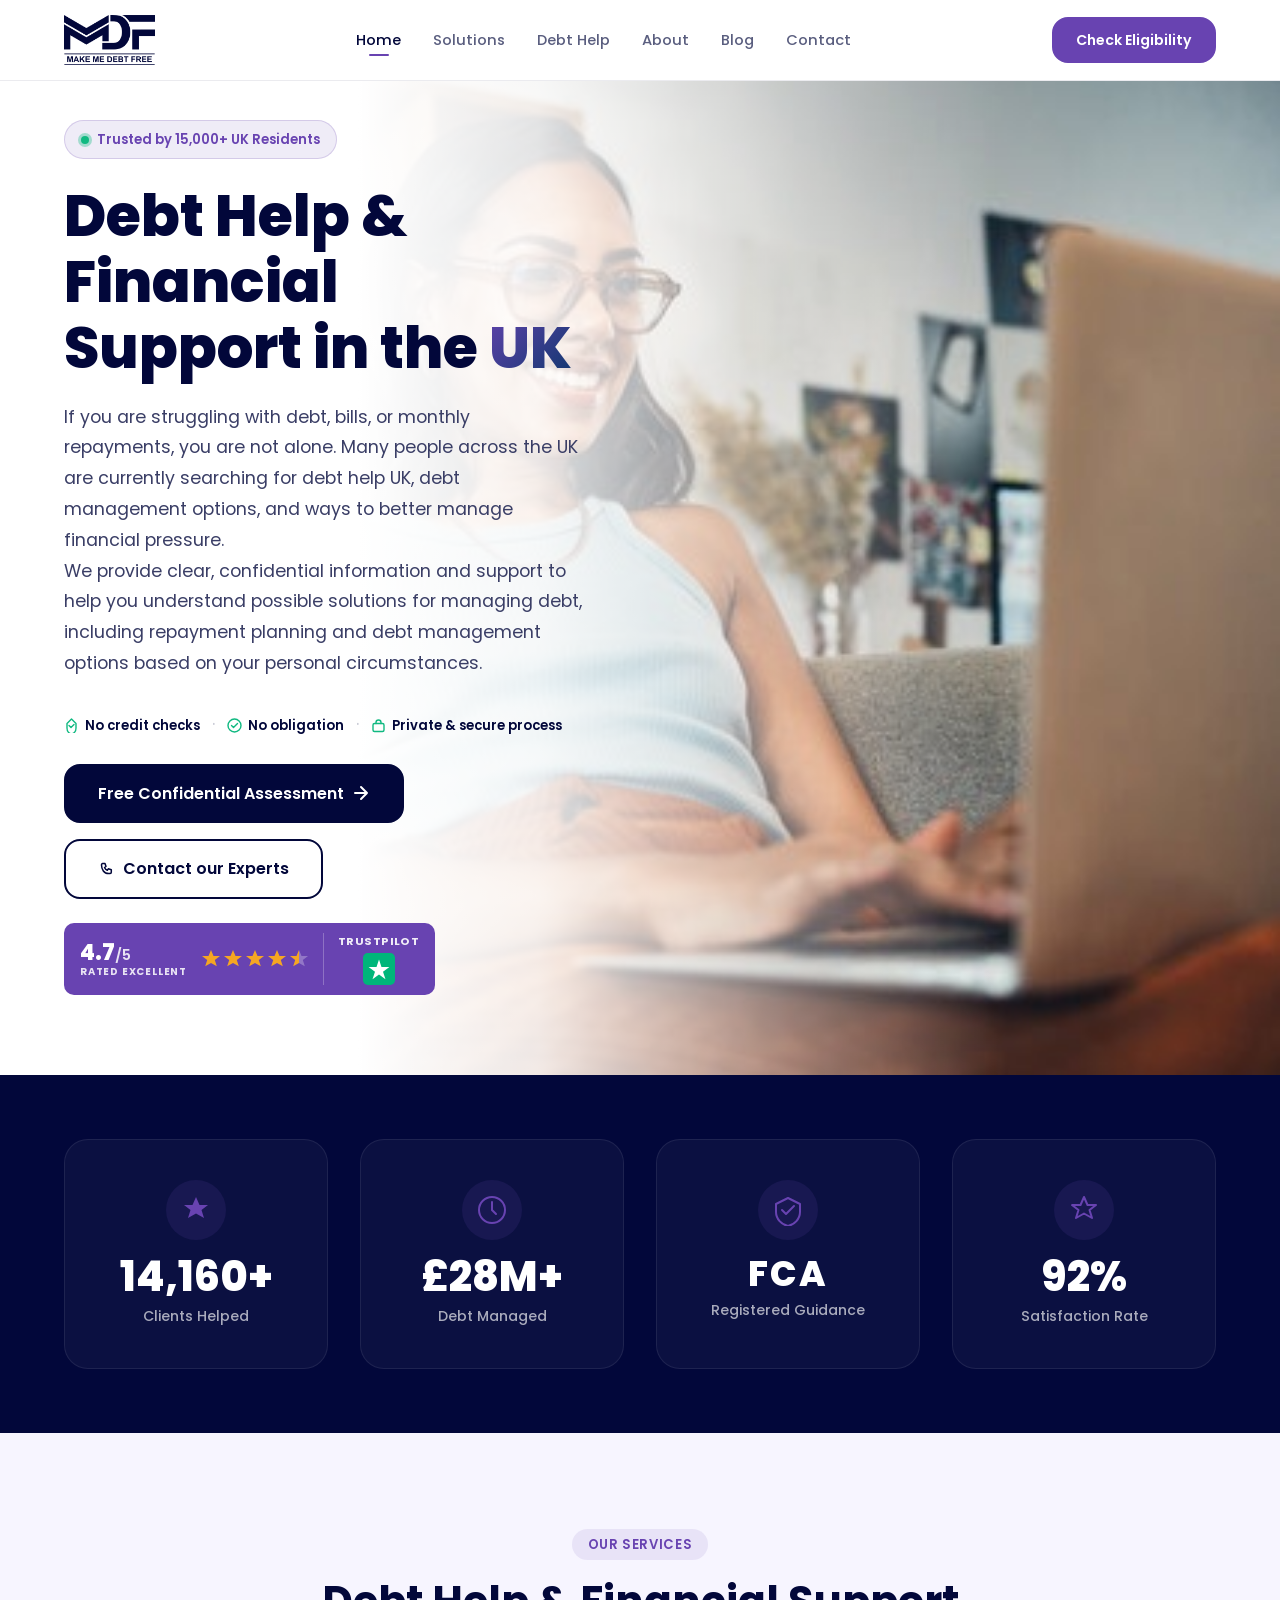
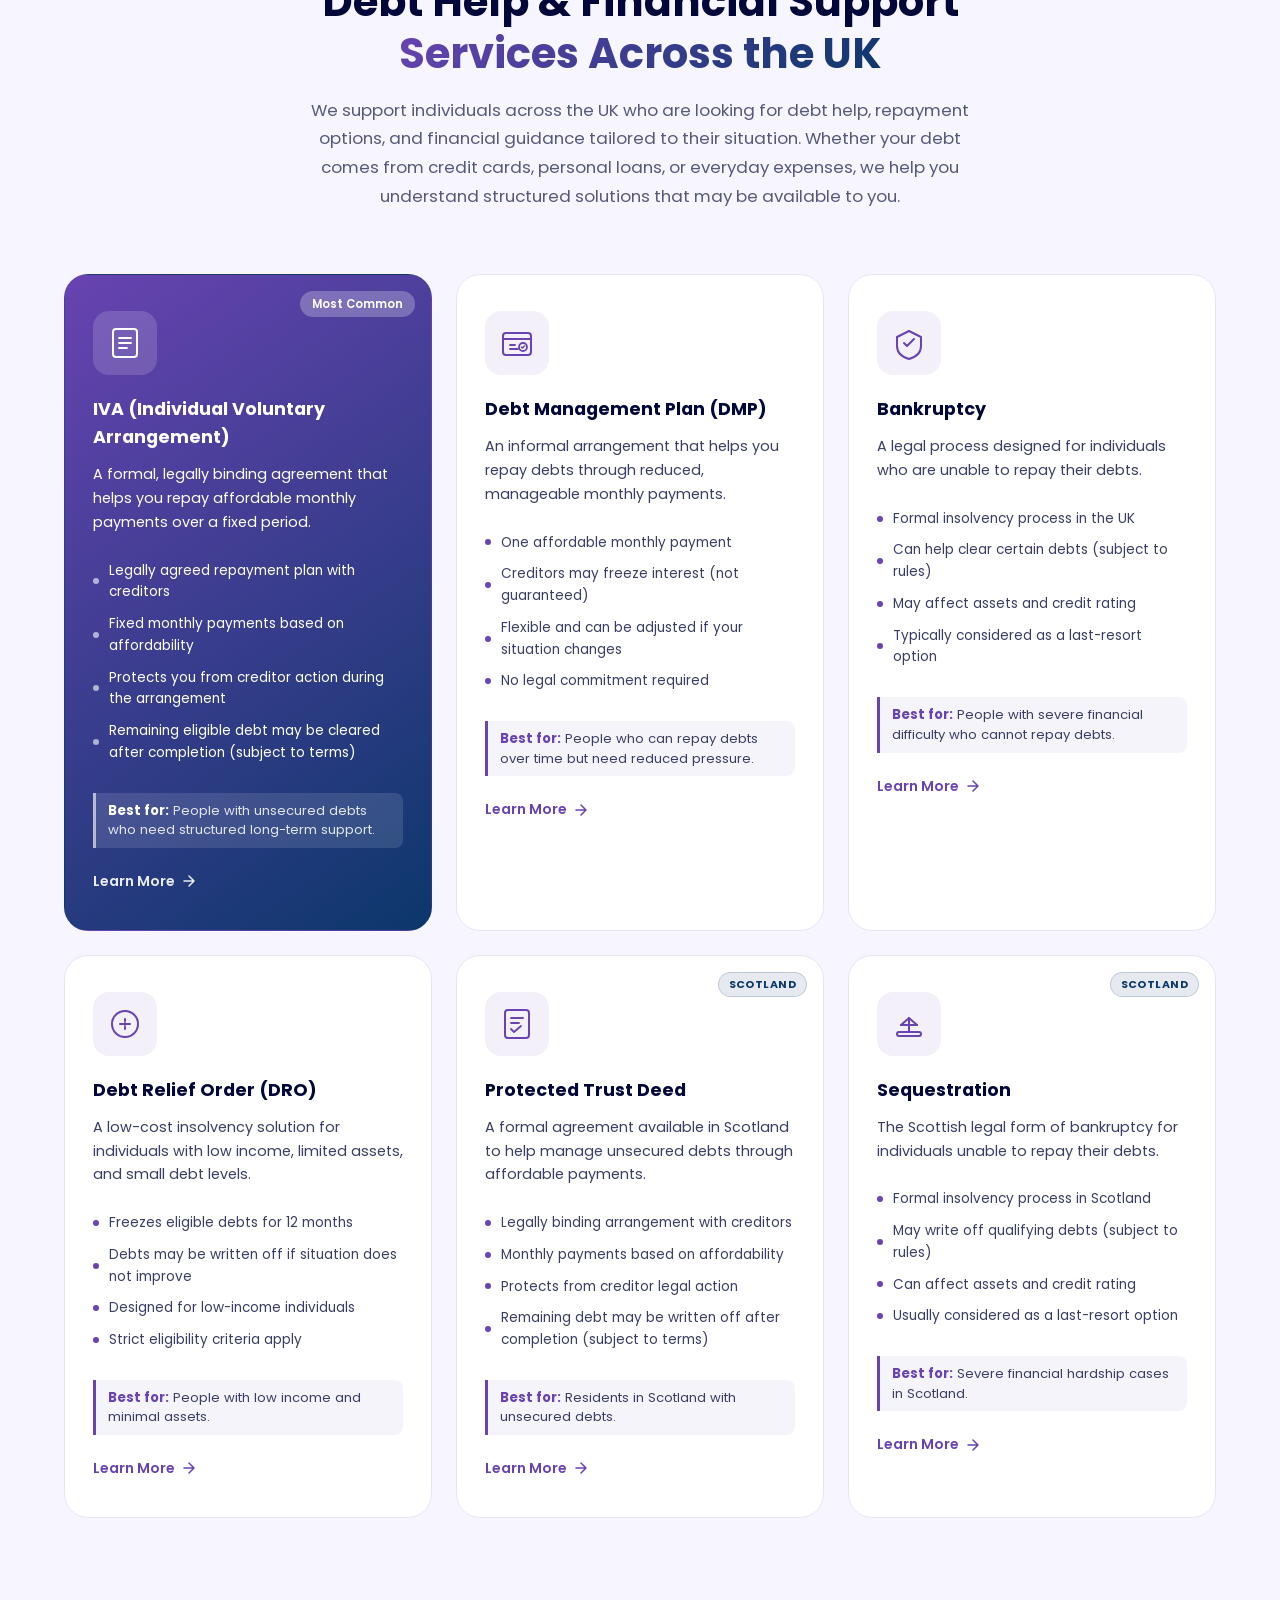
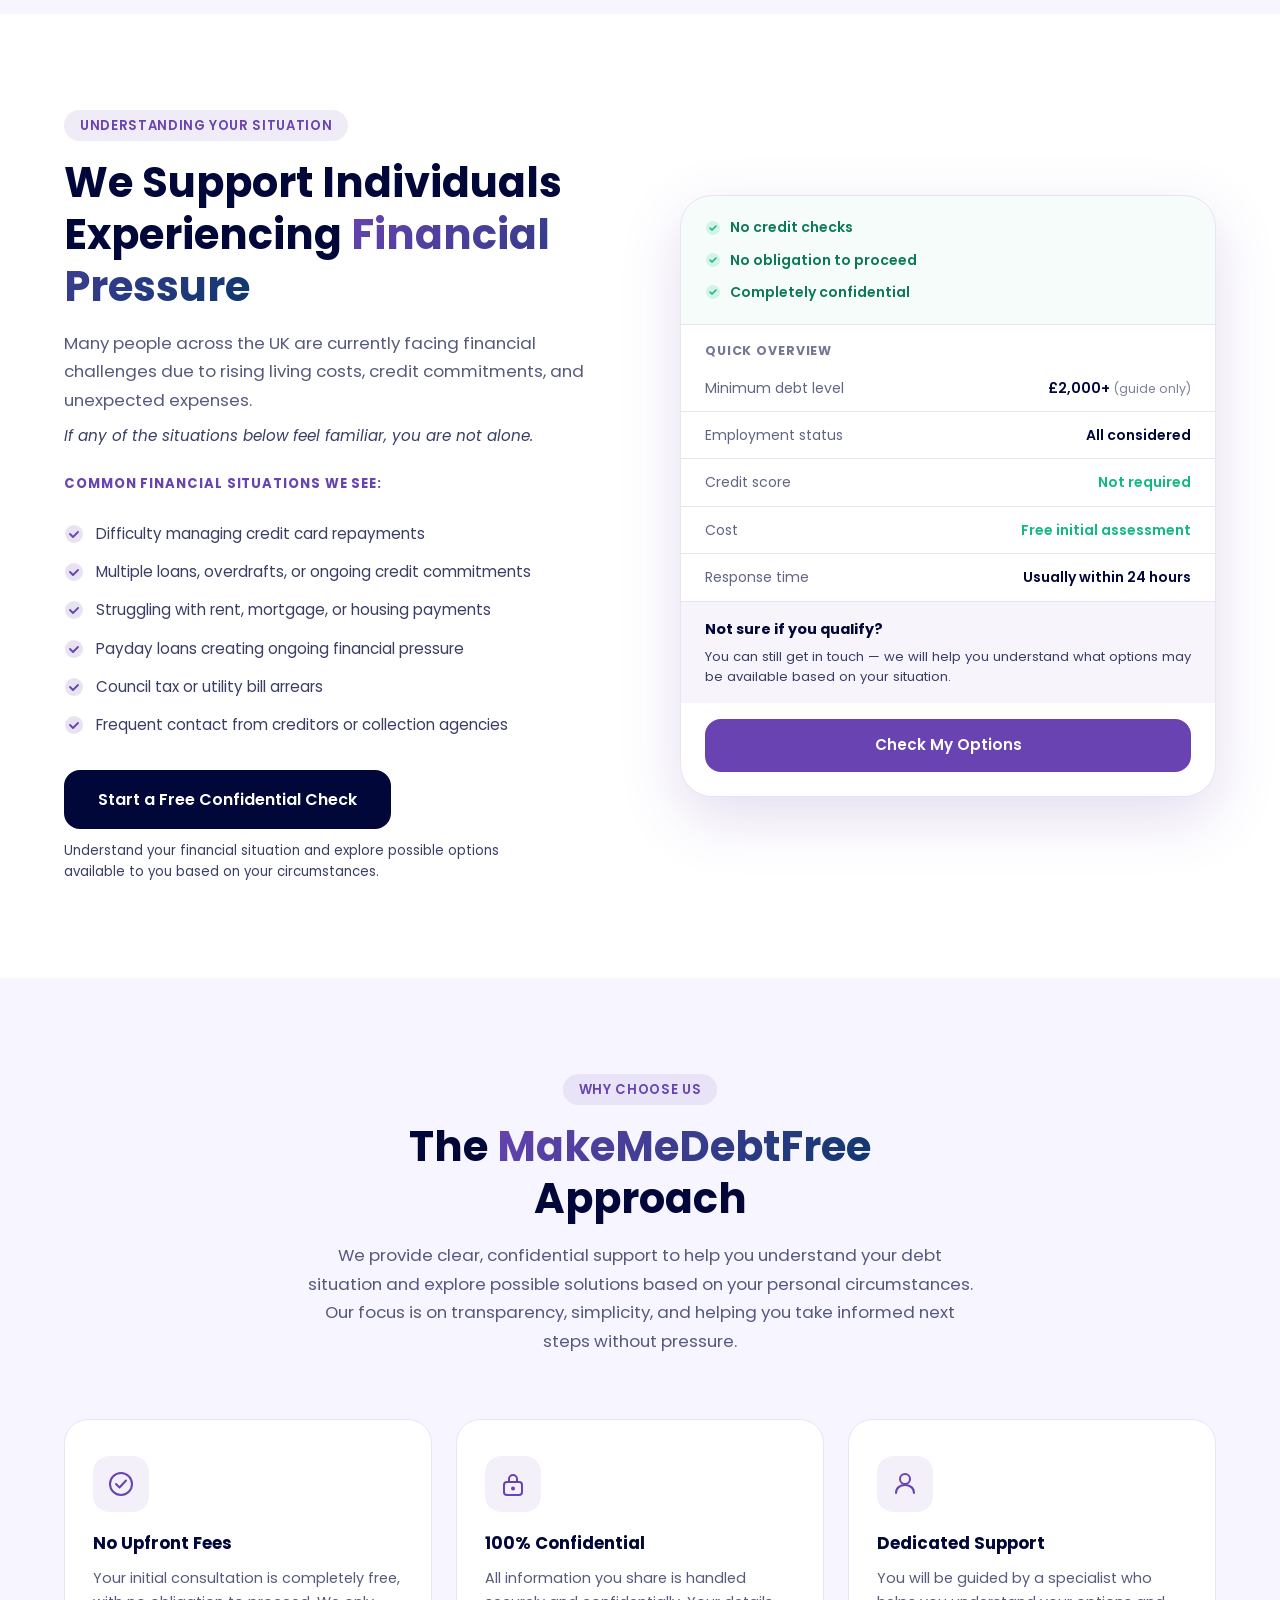
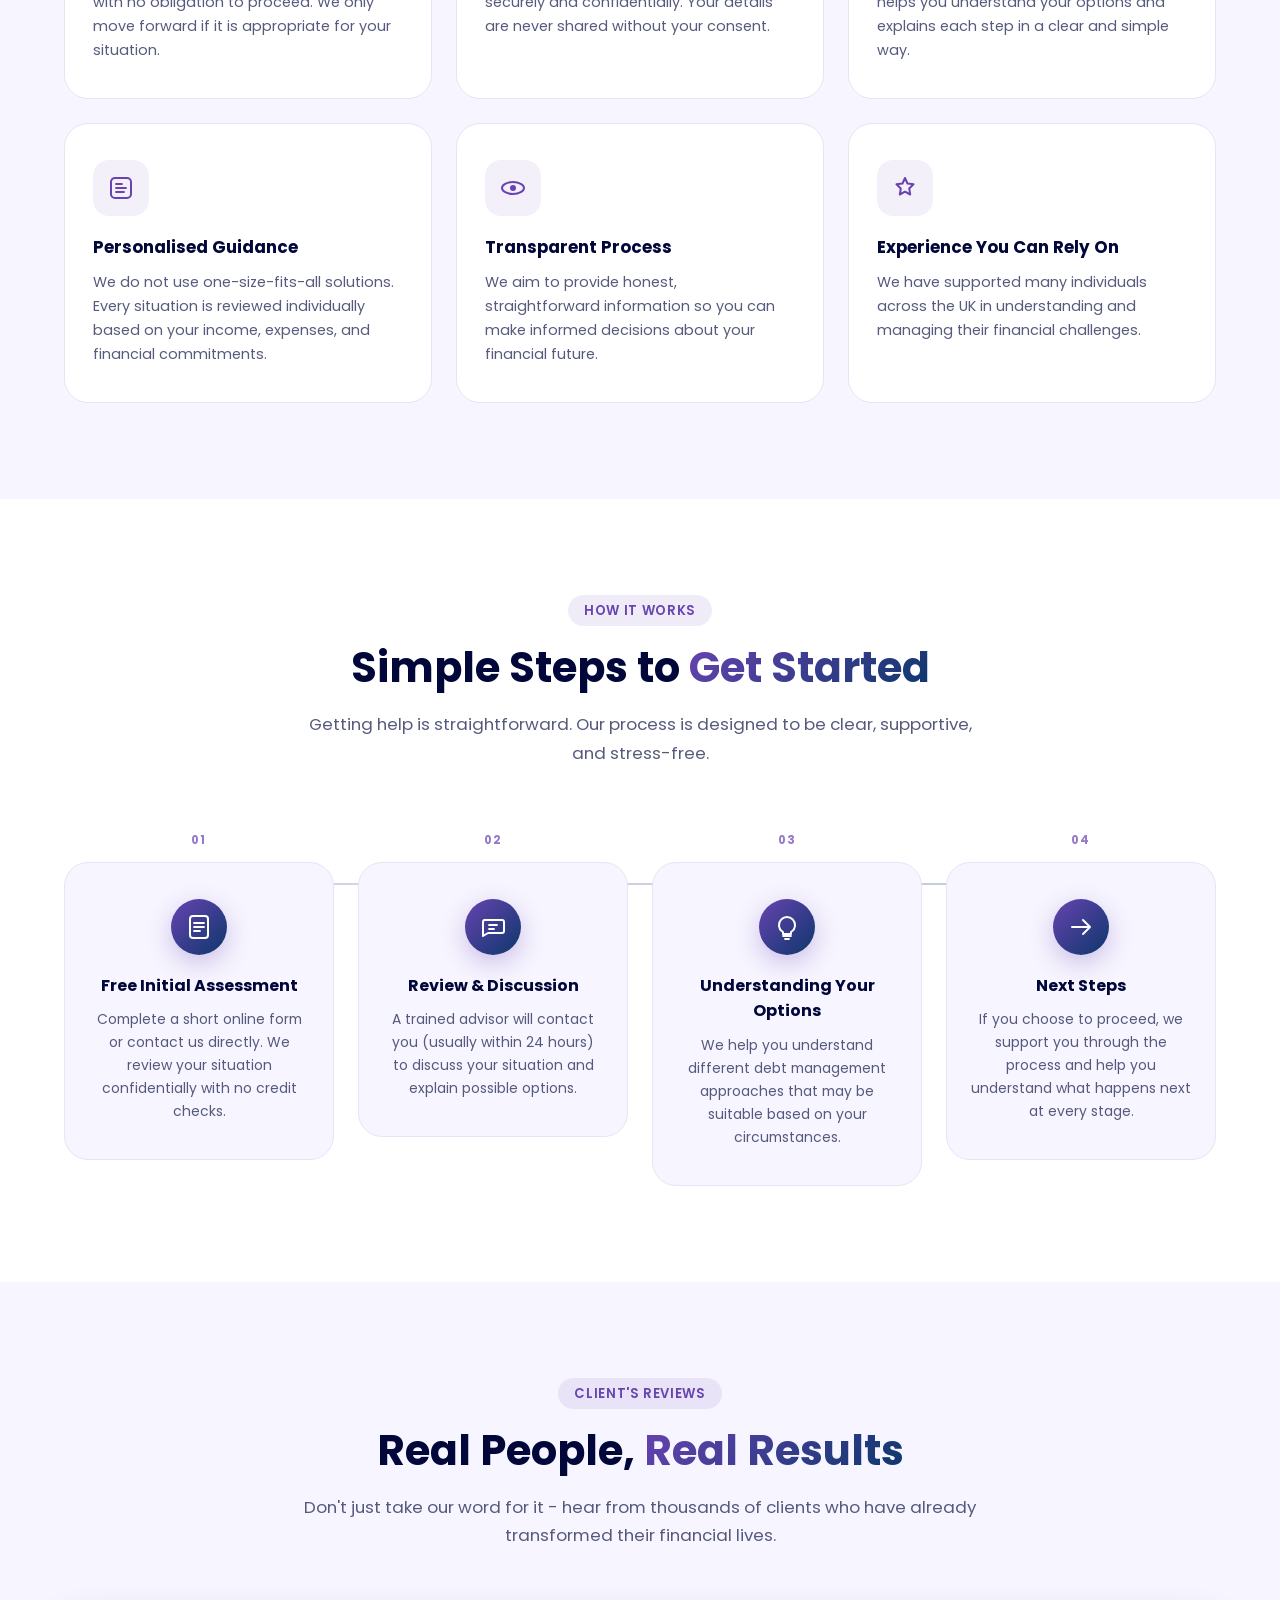
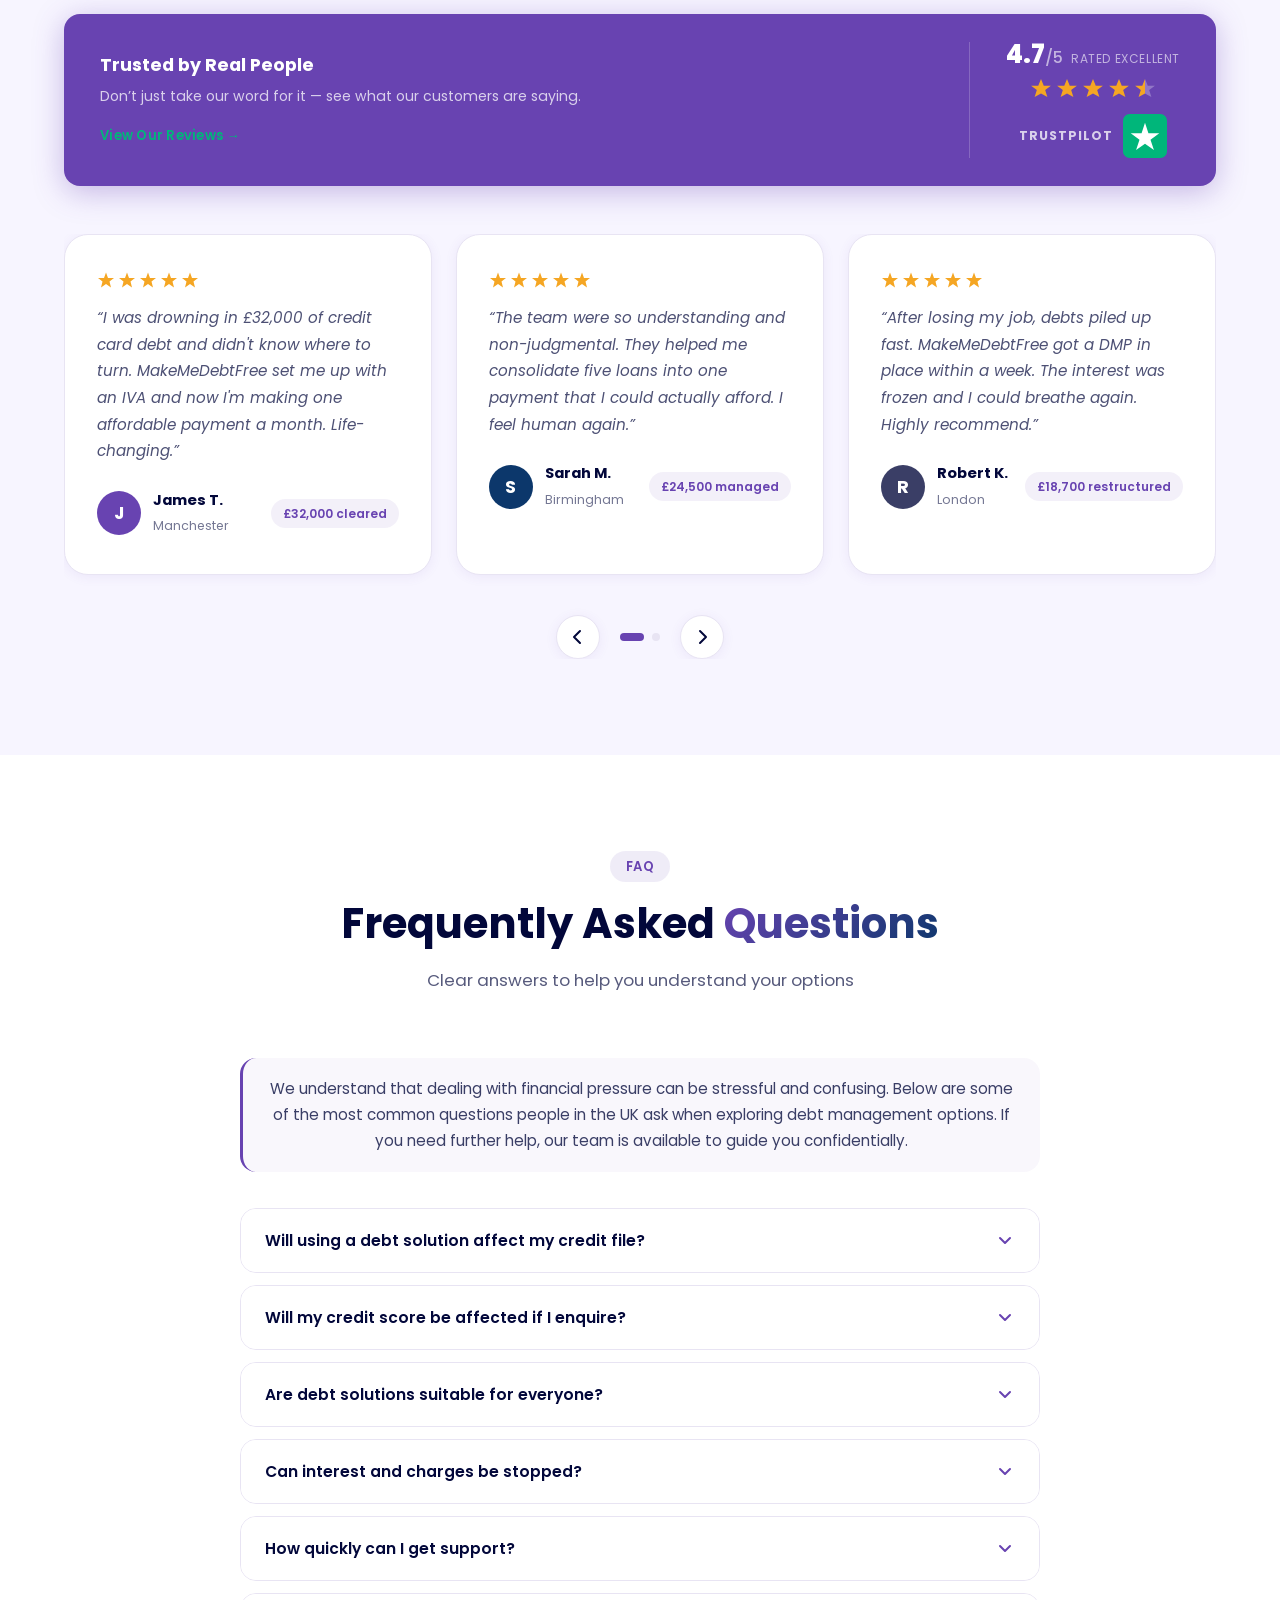
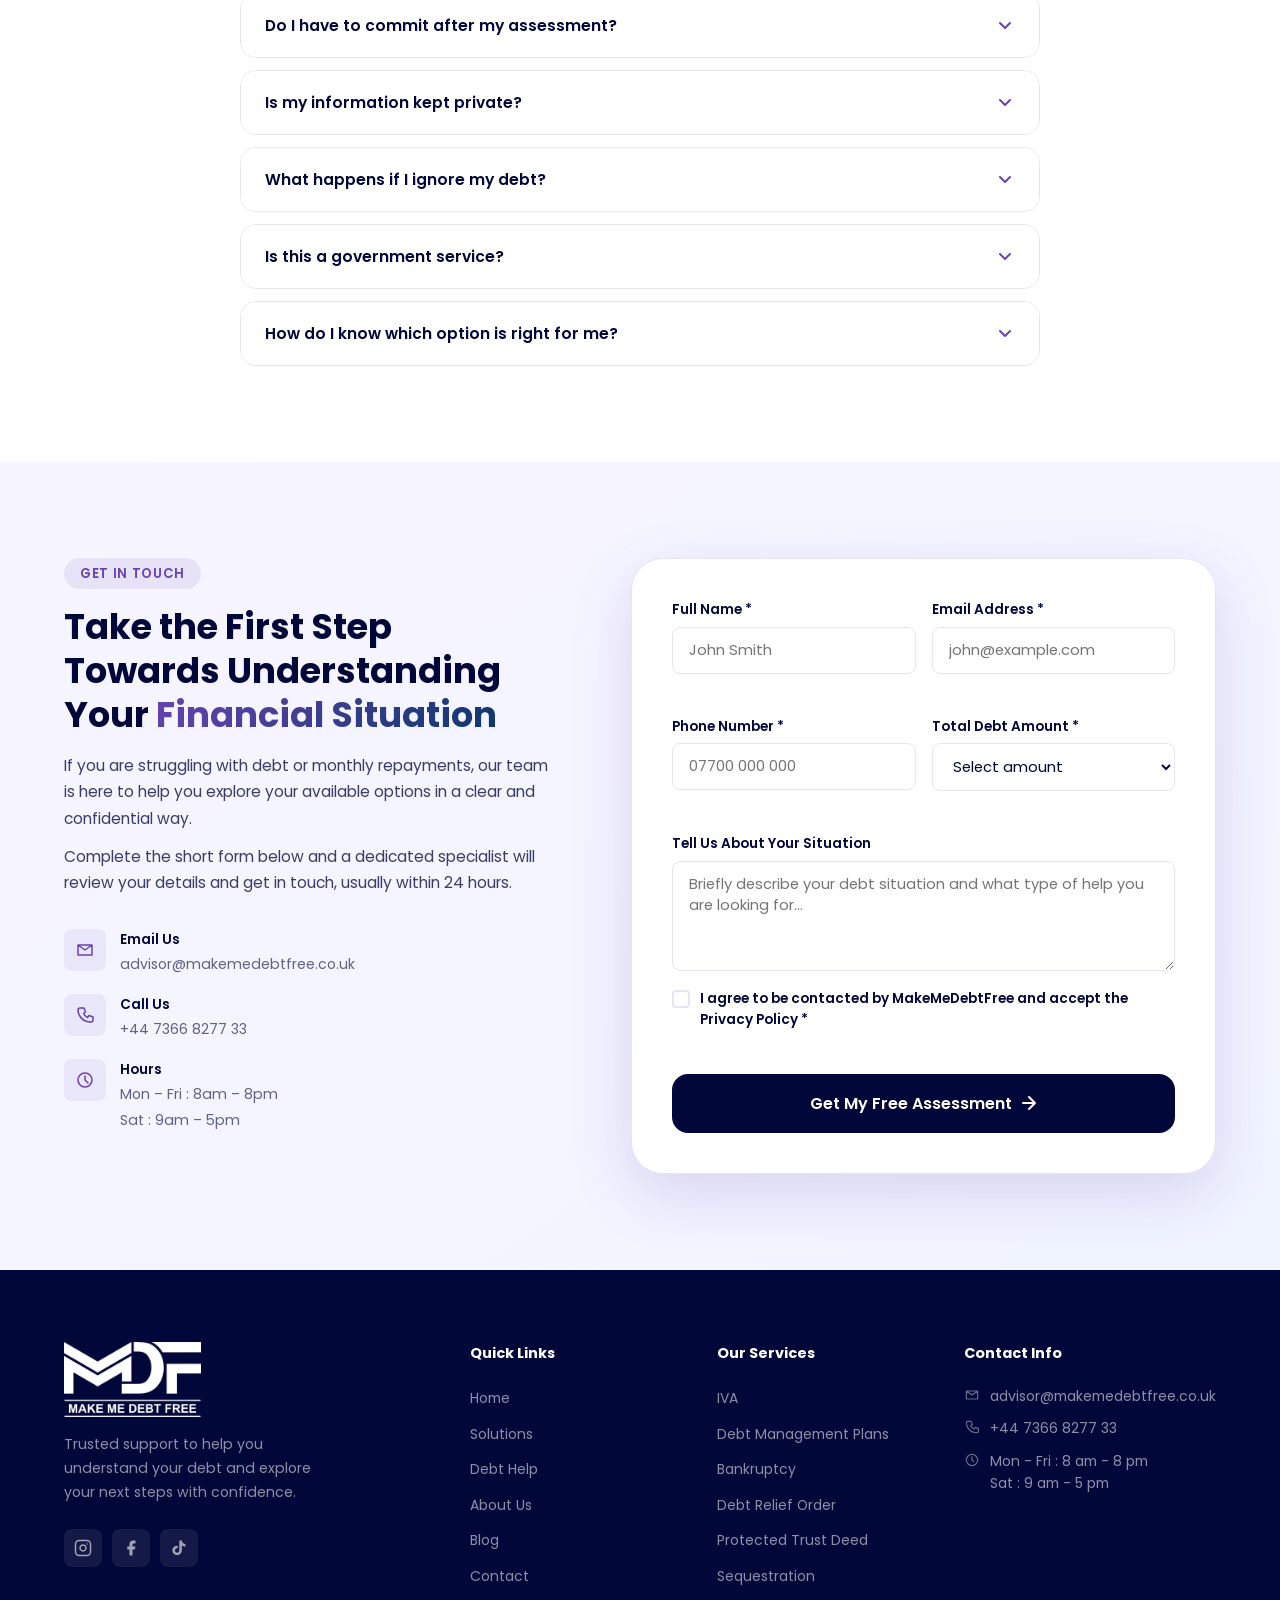
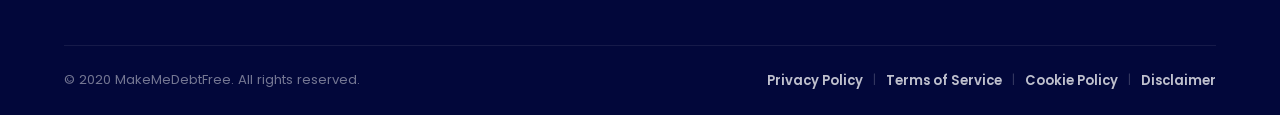
==== index.html @ a9712431 "updated code" ====
﻿<!DOCTYPE html>
<html lang="en">
<head>
  <meta charset="UTF-8" />
  <meta name="viewport" content="width=device-width, initial-scale=1.0" />
  <link rel="icon" type="image/svg+xml" href="favicon.svg" />
  <link rel="shortcut icon" href="favicon.svg" />
  <meta name="description" content="MakeMeDebtFree &rdquo; Professional debt relief, IVA guidance, debt consolidation and financial solutions to help you regain control of your finances." />
  <title>MakeMeDebtFree</title>
  <link rel="preconnect" href="https://fonts.googleapis.com" />
  <link rel="preconnect" href="https://fonts.gstatic.com" crossorigin />
  <link href="https://fonts.googleapis.com/css2?family=Poppins:wght@300;400;500;600;700;800&display=swap" rel="stylesheet" />
  <link rel="stylesheet" href="style.css" />
</head>
<body>

  <!-- Scroll Progress Bar -->
  <div class="scroll-progress" id="scrollProgress"></div>

  <!-- ======== NAVBAR ======== -->
  <nav class="navbar" id="navbar">
    <div class="nav-container">
      <a href="#home" class="nav-logo">
        <img src="images/mmdf-logo.png" alt="MakeMeDebtFree Logo" class="logo-img" />
      </a>

      <ul class="nav-links" id="navLinks">
        <li><a href="#home" class="nav-link active">Home</a></li>
        <li><a href="#solutions" class="nav-link">Solutions</a></li>
        <li><a href="#debt-help" class="nav-link">Debt Help</a></li>
        <li><a href="#about" class="nav-link">About</a></li>
        <li><a href="blog.html" class="nav-link">Blog</a></li>
        <li><a href="#contact" class="nav-link">Contact</a></li>
      </ul>

      <a href="#contact" class="btn btn-cta nav-cta">Check Eligibility</a>

      <button class="hamburger" id="hamburger" aria-label="Toggle navigation">
        <span></span>
        <span></span>
        <span></span>
      </button>
    </div>
  </nav>

  <!-- ======== HERO SECTION ======== -->
  <section class="hero" id="home">
    <div class="hero-bg-image" style="--bg: url('images/image-bg.jpg')"></div>
    <div class="hero-shapes">
      <div class="shape shape-1"></div>
      <div class="shape shape-2"></div>
      <div class="shape shape-3"></div>
      <div class="shape shape-4"></div>
    </div>

    <div class="container hero-container">
      <div class="hero-content">
        <div class="hero-badge">
          <span class="badge-pulse"></span>
          Trusted by 15,000+ UK Residents
        </div>
        <h1 class="hero-title">
          Debt Help & Financial Support in the<span class="text-gradient"> UK</span>
        </h1>
        <p class="hero-subtitle">
          If you are struggling with debt, bills, or monthly repayments, you are not alone. Many people across the UK are currently searching for debt help UK, debt management options, and ways to better manage financial pressure.
          <br>
          We provide clear, confidential information and support to help you understand possible solutions for managing debt, including repayment planning and debt management options based on your personal circumstances.
        </p>
        <div class="hero-trust-row">
          <div class="hero-trust-item">
            <svg width="15" height="15" viewBox="0 0 15 15" fill="none">
              <path d="M7.5 1L3 5.5v4.5c0 3.5 2.5 5.5 4.5 6 2-0.5 4.5-2.5 4.5-6V5.5L7.5 1z" fill="none" stroke="#10b981" stroke-width="1.4" stroke-linejoin="round"/>
              <path d="M5 7.5l2 2 3-3" stroke="#10b981" stroke-width="1.4" stroke-linecap="round" stroke-linejoin="round"/>
            </svg>
            <span>No credit checks</span>
          </div>
          <span class="hero-trust-divider">·</span>
          <div class="hero-trust-item">
            <svg width="15" height="15" viewBox="0 0 15 15" fill="none">
              <circle cx="7.5" cy="7.5" r="6.5" stroke="#10b981" stroke-width="1.4"/>
              <path d="M4.5 7.5l2 2 4-4" stroke="#10b981" stroke-width="1.4" stroke-linecap="round" stroke-linejoin="round"/>
            </svg>
            <span>No obligation</span>
          </div>
          <span class="hero-trust-divider">·</span>
          <div class="hero-trust-item">
            <svg width="15" height="15" viewBox="0 0 15 15" fill="none">
              <rect x="2" y="5.5" width="11" height="8" rx="1.5" stroke="#10b981" stroke-width="1.4"/>
              <path d="M5 5.5V4.5a2.5 2.5 0 015 0v1" stroke="#10b981" stroke-width="1.4" stroke-linecap="round"/>
            </svg>
            <span>Private & secure process</span>
          </div>
        </div>
        <div class="hero-actions">
          <a href="#contact" class="btn btn-primary btn-lg">
            Free Confidential Assessment
            <svg width="18" height="18" viewBox="0 0 18 18" fill="none">
              <path d="M3 9h12M9 3l6 6-6 6" stroke="currentColor" stroke-width="2" stroke-linecap="round" stroke-linejoin="round"/>
            </svg>
          </a>
          <a href="tel:+447366827733" class="btn btn-outline btn-lg">
            <svg width="17" height="17" viewBox="0 0 17 17" fill="none">
              <path d="M4.5 2.5h2.5l1 3-1.5 1c.6 1.3 1.5 2.2 2.8 2.8l1-1.5 3 1v2.5c0 .7-.6 1.2-1.2 1.2C5.5 13.5 3.5 7.5 3.5 4c0-.8.6-1.5 1-1.5z" stroke="currentColor" stroke-width="1.5" stroke-linejoin="round"/>
            </svg>
            Contact our Experts
          </a>
        </div>
        <a href="https://www.trustpilot.com/review/makemedebtfree.co.uk" target="_blank" rel="noopener noreferrer" class="hero-tp-badge">
          <div class="hero-tp-left">
            <span class="hero-tp-score">4.7<span class="hero-tp-outof">/5</span></span>
            <span class="hero-tp-rated">RATED EXCELLENT</span>
          </div>
          <div class="hero-tp-stars">
            <svg viewBox="0 0 20 20"><path d="M10 1l2.5 6H19l-5.2 4 2 6.2L10 14 4.2 17.2l2-6.2L1 7h6.5z" fill="#f5a623"/></svg>
            <svg viewBox="0 0 20 20"><path d="M10 1l2.5 6H19l-5.2 4 2 6.2L10 14 4.2 17.2l2-6.2L1 7h6.5z" fill="#f5a623"/></svg>
            <svg viewBox="0 0 20 20"><path d="M10 1l2.5 6H19l-5.2 4 2 6.2L10 14 4.2 17.2l2-6.2L1 7h6.5z" fill="#f5a623"/></svg>
            <svg viewBox="0 0 20 20"><path d="M10 1l2.5 6H19l-5.2 4 2 6.2L10 14 4.2 17.2l2-6.2L1 7h6.5z" fill="#f5a623"/></svg>
            <svg viewBox="0 0 20 20"><defs><linearGradient id="hstar" x1="0" x2="1" y1="0" y2="0"><stop offset="50%" stop-color="#f5a623"/><stop offset="50%" stop-color="rgba(255,255,255,0.28)"/></linearGradient></defs><path d="M10 1l2.5 6H19l-5.2 4 2 6.2L10 14 4.2 17.2l2-6.2L1 7h6.5z" fill="url(#hstar)"/></svg>
          </div>
          <div class="hero-tp-brand">
            <span class="hero-tp-name">Trustpilot</span>
            <svg viewBox="0 0 40 40" width="32" height="32">
              <rect width="40" height="40" rx="6" fill="#00b67a"/>
              <path d="M20 8l3.1 9.5H33l-8 5.8 3.1 9.5L20 27l-8.1 5.8 3.1-9.5-8-5.8h9.9z" fill="white"/>
            </svg>
          </div>
        </a>
      </div>
    </div>
  </section>

  <!-- ======== TRUST / STATS SECTION ======== -->
  <section class="trust-section" id="trust">
    <div class="container">
      <div class="trust-grid">
        <div class="trust-card reveal">
          <div class="trust-icon">
            <svg width="32" height="32" viewBox="0 0 32 32" fill="none">
              <path d="M16 3L19.5 11H28L21.5 16L24 24L16 19.5L8 24L10.5 16L4 11H12.5L16 3Z" fill="#6843b1"/>
            </svg>
          </div>
          <div class="trust-number" data-target="15000" data-suffix="+">0</div>
          <div class="trust-label">Clients Helped</div>
        </div>
        <div class="trust-card reveal">
          <div class="trust-icon">
            <svg width="32" height="32" viewBox="0 0 32 32" fill="none">
              <circle cx="16" cy="16" r="13" stroke="#6843b1" stroke-width="2"/>
              <path d="M16 8v8l4 4" stroke="#6843b1" stroke-width="2" stroke-linecap="round"/>
            </svg>
          </div>
          <div class="trust-number" data-target="30" data-prefix="£" data-suffix="M+">0</div>
          <div class="trust-label">Debt Managed</div>
        </div>
        <div class="trust-card reveal">
          <div class="trust-icon">
            <svg width="32" height="32" viewBox="0 0 32 32" fill="none">
              <path d="M16 4L4 10v8c0 7 5.5 12.5 12 14 6.5-1.5 12-7 12-14V10L16 4z" fill="none" stroke="#6843b1" stroke-width="2" stroke-linejoin="round"/>
              <path d="M10 16l4 4 8-8" stroke="#6843b1" stroke-width="2" stroke-linecap="round" stroke-linejoin="round"/>
            </svg>
          </div>
          <div class="trust-number trust-text-stat">FCA</div>
          <div class="trust-label">Registered Guidance</div>
        </div>
        <div class="trust-card reveal">
          <div class="trust-icon">
            <svg width="32" height="32" viewBox="0 0 32 32" fill="none">
              <path d="M16 3L19.5 11H28L21.5 16L24 24L16 19.5L8 24L10.5 16L4 11H12.5L16 3Z" fill="none" stroke="#6843b1" stroke-width="2" stroke-linejoin="round"/>
            </svg>
          </div>
          <div class="trust-number" data-target="99" data-suffix="%">0</div>
          <div class="trust-label">Satisfaction Rate</div>
        </div>
      </div>
    </div>
  </section>

  <!-- ======== DEBT SOLUTIONS SECTION ======== -->
  <section class="solutions-section" id="solutions">
    <div class="container">
      <div class="section-header reveal">
        <span class="section-tag">Our Services</span>
        <h2 class="section-title">Debt Help &amp; Financial Support <span class="text-gradient">Services Across the UK</span></h2>
        <p class="section-subtitle">We support individuals across the UK who are looking for debt help, repayment options, and financial guidance tailored to their situation. Whether your debt comes from credit cards, personal loans, or everyday expenses, we help you understand structured solutions that may be available to you.</p>
      </div>

      <div class="solutions-grid solutions-grid-3">

        <!-- IVA -->
        <div class="solution-card solution-card-featured reveal">
          <div class="solution-badge">Most Common</div>
          <div class="solution-icon">
            <svg width="36" height="36" viewBox="0 0 36 36" fill="none">
              <rect x="6" y="4" width="24" height="28" rx="3" stroke="white" stroke-width="2"/>
              <path d="M12 13h12M12 18h12M12 23h8" stroke="white" stroke-width="1.8" stroke-linecap="round"/>
            </svg>
          </div>
          <h3 class="solution-title">IVA (Individual Voluntary Arrangement)</h3>
          <p class="solution-desc">A formal, legally binding agreement that helps you repay affordable monthly payments over a fixed period.</p>
          <ul class="solution-features">
            <li>Legally agreed repayment plan with creditors</li>
            <li>Fixed monthly payments based on affordability</li>
            <li>Protects you from creditor action during the arrangement</li>
            <li>Remaining eligible debt may be cleared after completion (subject to terms)</li>
          </ul>
          <div class="solution-best-for">
            <strong>Best for:</strong> People with unsecured debts who need structured long-term support.
          </div>
          <a href="#contact" class="solution-link solution-link-light">
            Learn More
            <svg width="16" height="16" viewBox="0 0 16 16" fill="none">
              <path d="M3 8h10M8 3l5 5-5 5" stroke="currentColor" stroke-width="1.5" stroke-linecap="round" stroke-linejoin="round"/>
            </svg>
          </a>
        </div>

        <!-- DMP -->
        <div class="solution-card reveal">
          <div class="solution-icon">
            <svg width="36" height="36" viewBox="0 0 36 36" fill="none">
              <rect x="4" y="8" width="28" height="22" rx="3" stroke="#6843b1" stroke-width="2"/>
              <path d="M4 14h28" stroke="#6843b1" stroke-width="2"/>
              <path d="M11 20h5M11 24h8" stroke="#6843b1" stroke-width="1.8" stroke-linecap="round"/>
              <circle cx="24" cy="22" r="4" stroke="#6843b1" stroke-width="1.8"/>
              <path d="M22.5 22l1 1 2-2" stroke="#6843b1" stroke-width="1.5" stroke-linecap="round" stroke-linejoin="round"/>
            </svg>
          </div>
          <h3 class="solution-title">Debt Management Plan (DMP)</h3>
          <p class="solution-desc">An informal arrangement that helps you repay debts through reduced, manageable monthly payments.</p>
          <ul class="solution-features">
            <li>One affordable monthly payment</li>
            <li>Creditors may freeze interest (not guaranteed)</li>
            <li>Flexible and can be adjusted if your situation changes</li>
            <li>No legal commitment required</li>
          </ul>
          <div class="solution-best-for">
            <strong>Best for:</strong> People who can repay debts over time but need reduced pressure.
          </div>
          <a href="#contact" class="solution-link">
            Learn More
            <svg width="16" height="16" viewBox="0 0 16 16" fill="none">
              <path d="M3 8h10M8 3l5 5-5 5" stroke="currentColor" stroke-width="1.5" stroke-linecap="round" stroke-linejoin="round"/>
            </svg>
          </a>
        </div>

        <!-- Bankruptcy -->
        <div class="solution-card reveal">
          <div class="solution-icon">
            <svg width="36" height="36" viewBox="0 0 36 36" fill="none">
              <path d="M18 6L6 12v9c0 7 5 11 12 13 7-2 12-6 12-13V12L18 6z" stroke="#6843b1" stroke-width="2" stroke-linejoin="round"/>
              <path d="M13 18l3 3 7-7" stroke="#6843b1" stroke-width="2" stroke-linecap="round" stroke-linejoin="round"/>
            </svg>
          </div>
          <h3 class="solution-title">Bankruptcy</h3>
          <p class="solution-desc">A legal process designed for individuals who are unable to repay their debts.</p>
          <ul class="solution-features">
            <li>Formal insolvency process in the UK</li>
            <li>Can help clear certain debts (subject to rules)</li>
            <li>May affect assets and credit rating</li>
            <li>Typically considered as a last-resort option</li>
          </ul>
          <div class="solution-best-for">
            <strong>Best for:</strong> People with severe financial difficulty who cannot repay debts.
          </div>
          <a href="#contact" class="solution-link">
            Learn More
            <svg width="16" height="16" viewBox="0 0 16 16" fill="none">
              <path d="M3 8h10M8 3l5 5-5 5" stroke="currentColor" stroke-width="1.5" stroke-linecap="round" stroke-linejoin="round"/>
            </svg>
          </a>
        </div>

        <!-- DRO -->
        <div class="solution-card reveal">
          <div class="solution-icon">
            <svg width="36" height="36" viewBox="0 0 36 36" fill="none">
              <circle cx="18" cy="18" r="13" stroke="#6843b1" stroke-width="2"/>
              <path d="M13 18h10" stroke="#6843b1" stroke-width="2" stroke-linecap="round"/>
              <path d="M18 13v10" stroke="#6843b1" stroke-width="2" stroke-linecap="round" stroke-dasharray="2 2"/>
            </svg>
          </div>
          <h3 class="solution-title">Debt Relief Order (DRO)</h3>
          <p class="solution-desc">A low-cost insolvency solution for individuals with low income, limited assets, and small debt levels.</p>
          <ul class="solution-features">
            <li>Freezes eligible debts for 12 months</li>
            <li>Debts may be written off if situation does not improve</li>
            <li>Designed for low-income individuals</li>
            <li>Strict eligibility criteria apply</li>
          </ul>
          <div class="solution-best-for">
            <strong>Best for:</strong> People with low income and minimal assets.
          </div>
          <a href="#contact" class="solution-link">
            Learn More
            <svg width="16" height="16" viewBox="0 0 16 16" fill="none">
              <path d="M3 8h10M8 3l5 5-5 5" stroke="currentColor" stroke-width="1.5" stroke-linecap="round" stroke-linejoin="round"/>
            </svg>
          </a>
        </div>

        <!-- Protected Trust Deed -->
        <div class="solution-card reveal">
          <div class="solution-tag-region">Scotland</div>
          <div class="solution-icon">
            <svg width="36" height="36" viewBox="0 0 36 36" fill="none">
              <rect x="6" y="4" width="24" height="28" rx="3" stroke="#6843b1" stroke-width="2"/>
              <path d="M12 12h12M12 17h8" stroke="#6843b1" stroke-width="1.8" stroke-linecap="round"/>
              <path d="M12 23l3 3 7-6" stroke="#6843b1" stroke-width="1.8" stroke-linecap="round" stroke-linejoin="round"/>
            </svg>
          </div>
          <h3 class="solution-title">Protected Trust Deed</h3>
          <p class="solution-desc">A formal agreement available in Scotland to help manage unsecured debts through affordable payments.</p>
          <ul class="solution-features">
            <li>Legally binding arrangement with creditors</li>
            <li>Monthly payments based on affordability</li>
            <li>Protects from creditor legal action</li>
            <li>Remaining debt may be written off after completion (subject to terms)</li>
          </ul>
          <div class="solution-best-for">
            <strong>Best for:</strong> Residents in Scotland with unsecured debts.
          </div>
          <a href="#contact" class="solution-link">
            Learn More
            <svg width="16" height="16" viewBox="0 0 16 16" fill="none">
              <path d="M3 8h10M8 3l5 5-5 5" stroke="currentColor" stroke-width="1.5" stroke-linecap="round" stroke-linejoin="round"/>
            </svg>
          </a>
        </div>

        <!-- Sequestration -->
        <div class="solution-card reveal">
          <div class="solution-tag-region">Scotland</div>
          <div class="solution-icon">
            <svg width="36" height="36" viewBox="0 0 36 36" fill="none">
              <rect x="6" y="26" width="24" height="4" rx="2" stroke="#6843b1" stroke-width="2"/>
              <path d="M18 26V12" stroke="#6843b1" stroke-width="2" stroke-linecap="round"/>
              <path d="M10 19h16" stroke="#6843b1" stroke-width="2" stroke-linecap="round"/>
              <path d="M10 19L18 12l8 7" stroke="#6843b1" stroke-width="2" stroke-linecap="round" stroke-linejoin="round"/>
            </svg>
          </div>
          <h3 class="solution-title">Sequestration</h3>
          <p class="solution-desc">The Scottish legal form of bankruptcy for individuals unable to repay their debts.</p>
          <ul class="solution-features">
            <li>Formal insolvency process in Scotland</li>
            <li>May write off qualifying debts (subject to rules)</li>
            <li>Can affect assets and credit rating</li>
            <li>Usually considered as a last-resort option</li>
          </ul>
          <div class="solution-best-for">
            <strong>Best for:</strong> Severe financial hardship cases in Scotland.
          </div>
          <a href="#contact" class="solution-link">
            Learn More
            <svg width="16" height="16" viewBox="0 0 16 16" fill="none">
              <path d="M3 8h10M8 3l5 5-5 5" stroke="currentColor" stroke-width="1.5" stroke-linecap="round" stroke-linejoin="round"/>
            </svg>
          </a>
        </div>

      </div>
    </div>
  </section>

  <!-- ======== DEBT HELP SECTION ======== -->
  <section class="debt-help-section" id="debt-help">
    <div class="container">
      <div class="debt-help-inner">

        <div class="debt-help-content reveal">
          <span class="section-tag">Understanding Your Situation</span>
          <h2 class="section-title">We Support Individuals Experiencing <span class="text-gradient">Financial Pressure</span></h2>
          <p class="section-subtitle" style="text-align:left; margin-bottom:10px;">Many people across the UK are currently facing financial challenges due to rising living costs, credit commitments, and unexpected expenses.</p>
          <p class="debt-help-intro">If any of the situations below feel familiar, you are not alone.</p>

          <p class="debt-types-heading">Common Financial Situations We See:</p>
          <div class="debt-types">
            <div class="debt-type-item">
              <svg width="20" height="20" viewBox="0 0 20 20" fill="none">
                <circle cx="10" cy="10" r="9" fill="#6843b1" opacity="0.15"/>
                <path d="M6 10l3 3 5-5" stroke="#6843b1" stroke-width="1.8" stroke-linecap="round" stroke-linejoin="round"/>
              </svg>
              <span>Difficulty managing credit card repayments</span>
            </div>
            <div class="debt-type-item">
              <svg width="20" height="20" viewBox="0 0 20 20" fill="none">
                <circle cx="10" cy="10" r="9" fill="#6843b1" opacity="0.15"/>
                <path d="M6 10l3 3 5-5" stroke="#6843b1" stroke-width="1.8" stroke-linecap="round" stroke-linejoin="round"/>
              </svg>
              <span>Multiple loans, overdrafts, or ongoing credit commitments</span>
            </div>
            <div class="debt-type-item">
              <svg width="20" height="20" viewBox="0 0 20 20" fill="none">
                <circle cx="10" cy="10" r="9" fill="#6843b1" opacity="0.15"/>
                <path d="M6 10l3 3 5-5" stroke="#6843b1" stroke-width="1.8" stroke-linecap="round" stroke-linejoin="round"/>
              </svg>
              <span>Struggling with rent, mortgage, or housing payments</span>
            </div>
            <div class="debt-type-item">
              <svg width="20" height="20" viewBox="0 0 20 20" fill="none">
                <circle cx="10" cy="10" r="9" fill="#6843b1" opacity="0.15"/>
                <path d="M6 10l3 3 5-5" stroke="#6843b1" stroke-width="1.8" stroke-linecap="round" stroke-linejoin="round"/>
              </svg>
              <span>Payday loans creating ongoing financial pressure</span>
            </div>
            <div class="debt-type-item">
              <svg width="20" height="20" viewBox="0 0 20 20" fill="none">
                <circle cx="10" cy="10" r="9" fill="#6843b1" opacity="0.15"/>
                <path d="M6 10l3 3 5-5" stroke="#6843b1" stroke-width="1.8" stroke-linecap="round" stroke-linejoin="round"/>
              </svg>
              <span>Council tax or utility bill arrears</span>
            </div>
            <div class="debt-type-item">
              <svg width="20" height="20" viewBox="0 0 20 20" fill="none">
                <circle cx="10" cy="10" r="9" fill="#6843b1" opacity="0.15"/>
                <path d="M6 10l3 3 5-5" stroke="#6843b1" stroke-width="1.8" stroke-linecap="round" stroke-linejoin="round"/>
              </svg>
              <span>Frequent contact from creditors or collection agencies</span>
            </div>
          </div>

          <div class="debt-help-cta-block">
            <a href="#contact" class="btn btn-primary btn-lg">Start a Free Confidential Check</a>
            <p class="debt-help-cta-note">Understand your financial situation and explore possible options available to you based on your circumstances.</p>
          </div>
        </div>

        <div class="debt-help-visual reveal">
          <div class="eligibility-card">

            <div class="eli-trust-row">
              <div class="eli-trust-item">
                <svg width="16" height="16" viewBox="0 0 16 16" fill="none">
                  <circle cx="8" cy="8" r="7" fill="#10b981" opacity="0.15"/>
                  <path d="M5 8l2 2 4-4" stroke="#10b981" stroke-width="1.6" stroke-linecap="round" stroke-linejoin="round"/>
                </svg>
                No credit checks
              </div>
              <div class="eli-trust-item">
                <svg width="16" height="16" viewBox="0 0 16 16" fill="none">
                  <circle cx="8" cy="8" r="7" fill="#10b981" opacity="0.15"/>
                  <path d="M5 8l2 2 4-4" stroke="#10b981" stroke-width="1.6" stroke-linecap="round" stroke-linejoin="round"/>
                </svg>
                No obligation to proceed
              </div>
              <div class="eli-trust-item">
                <svg width="16" height="16" viewBox="0 0 16 16" fill="none">
                  <circle cx="8" cy="8" r="7" fill="#10b981" opacity="0.15"/>
                  <path d="M5 8l2 2 4-4" stroke="#10b981" stroke-width="1.6" stroke-linecap="round" stroke-linejoin="round"/>
                </svg>
                Completely confidential
              </div>
            </div>

            <div class="eli-divider"></div>

            <div class="eli-section-head">Quick Overview</div>
            <div class="eligibility-body">
              <div class="eligibility-row">
                <span class="eli-label">Minimum debt level</span>
                <span class="eli-value">&pound;2,000+ <span class="eli-guide">(guide only)</span></span>
              </div>
              <div class="eligibility-row">
                <span class="eli-label">Employment status</span>
                <span class="eli-value">All considered</span>
              </div>
              <div class="eligibility-row">
                <span class="eli-label">Credit score</span>
                <span class="eli-value eli-value-green">Not required</span>
              </div>
              <div class="eligibility-row">
                <span class="eli-label">Cost</span>
                <span class="eli-value eli-value-green">Free initial assessment</span>
              </div>
              <div class="eligibility-row">
                <span class="eli-label">Response time</span>
                <span class="eli-value">Usually within 24 hours</span>
              </div>
            </div>

            <div class="eli-divider"></div>

            <div class="eli-not-sure">
              <strong>Not sure if you qualify?</strong>
              <p>You can still get in touch &mdash; we will help you understand what options may be available based on your situation.</p>
            </div>

            <a href="#contact" class="btn btn-secondary btn-block">Check My Options</a>
          </div>
        </div>

      </div>
    </div>
  </section>

  <!-- ======== WHY CHOOSE US SECTION ======== -->
  <section class="why-section" id="about">
    <div class="container">
      <div class="section-header reveal">
        <span class="section-tag">Why Choose Us</span>
        <h2 class="section-title">The <span class="text-gradient">MakeMeDebtFree</span> Approach</h2>
        <p class="section-subtitle">We provide clear, confidential support to help you understand your debt situation and explore possible solutions based on your personal circumstances. Our focus is on transparency, simplicity, and helping you take informed next steps without pressure.</p>
      </div>

      <div class="why-grid">

        <div class="why-card reveal">
          <div class="why-icon">
            <svg width="28" height="28" viewBox="0 0 28 28" fill="none">
              <circle cx="14" cy="14" r="11" stroke="#6843b1" stroke-width="2"/>
              <path d="M9 14l3.5 3.5 6.5-7" stroke="#6843b1" stroke-width="2" stroke-linecap="round" stroke-linejoin="round"/>
            </svg>
          </div>
          <h4>No Upfront Fees</h4>
          <p>Your initial consultation is completely free, with no obligation to proceed. We only move forward if it is appropriate for your situation.</p>
        </div>

        <div class="why-card reveal">
          <div class="why-icon">
            <svg width="28" height="28" viewBox="0 0 28 28" fill="none">
              <rect x="5" y="12" width="18" height="13" rx="3" stroke="#6843b1" stroke-width="2"/>
              <path d="M10 12V9a4 4 0 018 0v3" stroke="#6843b1" stroke-width="2" stroke-linecap="round"/>
              <circle cx="14" cy="18.5" r="2" fill="#6843b1"/>
            </svg>
          </div>
          <h4>100% Confidential</h4>
          <p>All information you share is handled securely and confidentially. Your details are never shared without your consent.</p>
        </div>

        <div class="why-card reveal">
          <div class="why-icon">
            <svg width="28" height="28" viewBox="0 0 28 28" fill="none">
              <circle cx="14" cy="9" r="5" stroke="#6843b1" stroke-width="2"/>
              <path d="M5 23c0-5 4-8 9-8s9 3 9 8" stroke="#6843b1" stroke-width="2" stroke-linecap="round"/>
            </svg>
          </div>
          <h4>Dedicated Support</h4>
          <p>You will be guided by a specialist who helps you understand your options and explains each step in a clear and simple way.</p>
        </div>

        <div class="why-card reveal">
          <div class="why-icon">
            <svg width="28" height="28" viewBox="0 0 28 28" fill="none">
              <rect x="4" y="4" width="20" height="20" rx="4" stroke="#6843b1" stroke-width="2"/>
              <path d="M9 14h10M9 10h6M9 18h8" stroke="#6843b1" stroke-width="1.8" stroke-linecap="round"/>
            </svg>
          </div>
          <h4>Personalised Guidance</h4>
          <p>We do not use one-size-fits-all solutions. Every situation is reviewed individually based on your income, expenses, and financial commitments.</p>
        </div>

        <div class="why-card reveal">
          <div class="why-icon">
            <svg width="28" height="28" viewBox="0 0 28 28" fill="none">
              <ellipse cx="14" cy="14" rx="11" ry="6" stroke="#6843b1" stroke-width="2"/>
              <circle cx="14" cy="14" r="3" fill="#6843b1"/>
              <path d="M3 14c2-3.5 5.5-6 11-6s9 2.5 11 6" stroke="#6843b1" stroke-width="0"/>
            </svg>
          </div>
          <h4>Transparent Process</h4>
          <p>We aim to provide honest, straightforward information so you can make informed decisions about your financial future.</p>
        </div>

        <div class="why-card reveal">
          <div class="why-icon">
            <svg width="28" height="28" viewBox="0 0 28 28" fill="none">
              <path d="M14 4l2.5 5.5 6 .8-4.3 4.2 1 6-5.2-2.8-5.2 2.8 1-6L5.5 10.3l6-.8L14 4z" stroke="#6843b1" stroke-width="2" stroke-linejoin="round"/>
            </svg>
          </div>
          <h4>Experience You Can Rely On</h4>
          <p>We have supported many individuals across the UK in understanding and managing their financial challenges.</p>
        </div>

      </div>
    </div>
  </section>

  <!-- ======== PROCESS SECTION ======== -->
  <section class="process-section" id="process">
    <div class="container">
      <div class="section-header reveal">
        <span class="section-tag">How It Works</span>
        <h2 class="section-title">Simple Steps to <span class="text-gradient">Get Started</span></h2>
        <p class="section-subtitle">Getting help is straightforward. Our process is designed to be clear, supportive, and stress-free.</p>
      </div>

      <div class="process-timeline">
        <div class="process-line"></div>

        <div class="process-step reveal">
          <div class="step-number">01</div>
          <div class="step-card">
            <div class="step-icon">
              <svg width="28" height="28" viewBox="0 0 28 28" fill="none">
                <rect x="5" y="3" width="18" height="22" rx="3" stroke="white" stroke-width="2"/>
                <path d="M9 10h10M9 14h10M9 18h6" stroke="white" stroke-width="1.8" stroke-linecap="round"/>
              </svg>
            </div>
            <h4>Free Initial Assessment</h4>
            <p>Complete a short online form or contact us directly. We review your situation confidentially with no credit checks.</p>
          </div>
        </div>

        <div class="process-step reveal">
          <div class="step-number">02</div>
          <div class="step-card">
            <div class="step-icon">
              <svg width="28" height="28" viewBox="0 0 28 28" fill="none">
                <path d="M5 7h18a2 2 0 012 2v9a2 2 0 01-2 2H9l-5 3V9a2 2 0 012-2z" stroke="white" stroke-width="2" stroke-linejoin="round"/>
                <path d="M10 12h8M10 16h5" stroke="white" stroke-width="1.8" stroke-linecap="round"/>
              </svg>
            </div>
            <h4>Review &amp; Discussion</h4>
            <p>A trained advisor will contact you (usually within 24 hours) to discuss your situation and explain possible options.</p>
          </div>
        </div>

        <div class="process-step reveal">
          <div class="step-number">03</div>
          <div class="step-card">
            <div class="step-icon">
              <svg width="28" height="28" viewBox="0 0 28 28" fill="none">
                <path d="M14 4a8 8 0 018 8c0 3-1.5 5.5-4 7v2H10v-2c-2.5-1.5-4-4-4-7a8 8 0 018-8z" stroke="white" stroke-width="2" stroke-linejoin="round"/>
                <path d="M10 23h8M12 26h4" stroke="white" stroke-width="1.8" stroke-linecap="round"/>
              </svg>
            </div>
            <h4>Understanding Your Options</h4>
            <p>We help you understand different debt management approaches that may be suitable based on your circumstances.</p>
          </div>
        </div>

        <div class="process-step reveal">
          <div class="step-number">04</div>
          <div class="step-card">
            <div class="step-icon">
              <svg width="28" height="28" viewBox="0 0 28 28" fill="none">
                <path d="M5 14h18M16 7l7 7-7 7" stroke="white" stroke-width="2" stroke-linecap="round" stroke-linejoin="round"/>
              </svg>
            </div>
            <h4>Next Steps</h4>
            <p>If you choose to proceed, we support you through the process and help you understand what happens next at every stage.</p>
          </div>
        </div>

      </div>
    </div>
  </section>

  <!-- ======== TESTIMONIALS SECTION ======== -->
  <section class="testimonials-section" id="testimonials">
    <div class="container">
      <div class="section-header reveal">
        <span class="section-tag">Client's Reviews</span>
        <h2 class="section-title">Real People, <span class="text-gradient">Real Results</span></h2>
        <p class="section-subtitle">Don't just take our word for it - hear from thousands of clients who have already transformed their financial lives.</p>
      </div>

            <!-- Trustpilot Badge -->
      <a href="https://www.trustpilot.com/review/makemedebtfree.co.uk" target="_blank" rel="noopener noreferrer" class="tp-banner reveal">
        <div class="tp-banner-left">
          <p class="tp-tagline">Trusted by Real People</p>
          <p class="tp-sub">Don’t just take our word for it — see what our customers are saying.</p>
          <span class="tp-cta">View Our Reviews &rarr;</span>
        </div>
        <div class="tp-banner-divider"></div>
        <div class="tp-banner-right">
          <div class="tp-banner-rating">
            <span class="tp-score">4.7<span class="tp-outof">/5</span></span>
            <span class="tp-rated">Rated Excellent</span>
          </div>
          <div class="tp-banner-stars">
            <svg viewBox="0 0 20 20"><path d="M10 1l2.5 6H19l-5.2 4 2 6.2L10 14 4.2 17.2l2-6.2L1 7h6.5z" fill="#f5a623"/></svg>
            <svg viewBox="0 0 20 20"><path d="M10 1l2.5 6H19l-5.2 4 2 6.2L10 14 4.2 17.2l2-6.2L1 7h6.5z" fill="#f5a623"/></svg>
            <svg viewBox="0 0 20 20"><path d="M10 1l2.5 6H19l-5.2 4 2 6.2L10 14 4.2 17.2l2-6.2L1 7h6.5z" fill="#f5a623"/></svg>
            <svg viewBox="0 0 20 20"><path d="M10 1l2.5 6H19l-5.2 4 2 6.2L10 14 4.2 17.2l2-6.2L1 7h6.5z" fill="#f5a623"/></svg>
            <svg viewBox="0 0 20 20"><defs><linearGradient id="tstar" x1="0" x2="1" y1="0" y2="0"><stop offset="50%" stop-color="#f5a623"/><stop offset="50%" stop-color="rgba(255,255,255,0.28)"/></linearGradient></defs><path d="M10 1l2.5 6H19l-5.2 4 2 6.2L10 14 4.2 17.2l2-6.2L1 7h6.5z" fill="url(#tstar)"/></svg>
          </div>
          <div class="tp-banner-logo">
            <span class="tp-brand-name">Trustpilot</span>
            <svg viewBox="0 0 40 40" width="44" height="44">
              <rect width="40" height="40" rx="6" fill="#00b67a"/>
              <path d="M20 8l3.1 9.5H33l-8 5.8 3.1 9.5L20 27l-8.1 5.8 3.1-9.5-8-5.8h9.9z" fill="white"/>
            </svg>
          </div>
        </div>
      </a>
<div class="testimonials-carousel reveal">
        <div class="testimonials-track" id="testimonialsTrack">

          <div class="testimonial-card">
            <div class="testimonial-stars">
              <svg width="18" height="18" viewBox="0 0 18 18" fill="#f5a623"><path d="M9 1.5l2 5.5H17l-4.5 3.5 1.5 6L9 13l-5 3.5 1.5-6L1 7h6z"/></svg>
              <svg width="18" height="18" viewBox="0 0 18 18" fill="#f5a623"><path d="M9 1.5l2 5.5H17l-4.5 3.5 1.5 6L9 13l-5 3.5 1.5-6L1 7h6z"/></svg>
              <svg width="18" height="18" viewBox="0 0 18 18" fill="#f5a623"><path d="M9 1.5l2 5.5H17l-4.5 3.5 1.5 6L9 13l-5 3.5 1.5-6L1 7h6z"/></svg>
              <svg width="18" height="18" viewBox="0 0 18 18" fill="#f5a623"><path d="M9 1.5l2 5.5H17l-4.5 3.5 1.5 6L9 13l-5 3.5 1.5-6L1 7h6z"/></svg>
              <svg width="18" height="18" viewBox="0 0 18 18" fill="#f5a623"><path d="M9 1.5l2 5.5H17l-4.5 3.5 1.5 6L9 13l-5 3.5 1.5-6L1 7h6z"/></svg>
            </div>
            <p class="testimonial-text">I was drowning in &pound;32,000 of credit card debt and didn't know where to turn. MakeMeDebtFree set me up with an IVA and now I'm making one affordable payment a month. Life-changing.</p>
            <div class="testimonial-author">
              <div class="author-avatar" style="background:#6843b1">J</div>
              <div class="author-info">
                <strong>James T.</strong>
                <span>Manchester</span>
              </div>
              <div class="testimonial-amount">&pound;32,000 cleared</div>
            </div>
          </div>

          <div class="testimonial-card">
            <div class="testimonial-stars">
              <svg width="18" height="18" viewBox="0 0 18 18" fill="#f5a623"><path d="M9 1.5l2 5.5H17l-4.5 3.5 1.5 6L9 13l-5 3.5 1.5-6L1 7h6z"/></svg>
              <svg width="18" height="18" viewBox="0 0 18 18" fill="#f5a623"><path d="M9 1.5l2 5.5H17l-4.5 3.5 1.5 6L9 13l-5 3.5 1.5-6L1 7h6z"/></svg>
              <svg width="18" height="18" viewBox="0 0 18 18" fill="#f5a623"><path d="M9 1.5l2 5.5H17l-4.5 3.5 1.5 6L9 13l-5 3.5 1.5-6L1 7h6z"/></svg>
              <svg width="18" height="18" viewBox="0 0 18 18" fill="#f5a623"><path d="M9 1.5l2 5.5H17l-4.5 3.5 1.5 6L9 13l-5 3.5 1.5-6L1 7h6z"/></svg>
              <svg width="18" height="18" viewBox="0 0 18 18" fill="#f5a623"><path d="M9 1.5l2 5.5H17l-4.5 3.5 1.5 6L9 13l-5 3.5 1.5-6L1 7h6z"/></svg>
            </div>
            <p class="testimonial-text">The team were so understanding and non-judgmental. They helped me consolidate five loans into one payment that I could actually afford. I feel human again.</p>
            <div class="testimonial-author">
              <div class="author-avatar" style="background:#0c376b">S</div>
              <div class="author-info">
                <strong>Sarah M.</strong>
                <span>Birmingham</span>
              </div>
              <div class="testimonial-amount">&pound;24,500 managed</div>
            </div>
          </div>

          <div class="testimonial-card">
            <div class="testimonial-stars">
              <svg width="18" height="18" viewBox="0 0 18 18" fill="#f5a623"><path d="M9 1.5l2 5.5H17l-4.5 3.5 1.5 6L9 13l-5 3.5 1.5-6L1 7h6z"/></svg>
              <svg width="18" height="18" viewBox="0 0 18 18" fill="#f5a623"><path d="M9 1.5l2 5.5H17l-4.5 3.5 1.5 6L9 13l-5 3.5 1.5-6L1 7h6z"/></svg>
              <svg width="18" height="18" viewBox="0 0 18 18" fill="#f5a623"><path d="M9 1.5l2 5.5H17l-4.5 3.5 1.5 6L9 13l-5 3.5 1.5-6L1 7h6z"/></svg>
              <svg width="18" height="18" viewBox="0 0 18 18" fill="#f5a623"><path d="M9 1.5l2 5.5H17l-4.5 3.5 1.5 6L9 13l-5 3.5 1.5-6L1 7h6z"/></svg>
              <svg width="18" height="18" viewBox="0 0 18 18" fill="#f5a623"><path d="M9 1.5l2 5.5H17l-4.5 3.5 1.5 6L9 13l-5 3.5 1.5-6L1 7h6z"/></svg>
            </div>
            <p class="testimonial-text">After losing my job, debts piled up fast. MakeMeDebtFree got a DMP in place within a week. The interest was frozen and I could breathe again. Highly recommend.</p>
            <div class="testimonial-author">
              <div class="author-avatar" style="background:#3a3e66">R</div>
              <div class="author-info">
                <strong>Robert K.</strong>
                <span>London</span>
              </div>
              <div class="testimonial-amount">&pound;18,700 restructured</div>
            </div>
          </div>

          <div class="testimonial-card">
            <div class="testimonial-stars">
              <svg width="18" height="18" viewBox="0 0 18 18" fill="#f5a623"><path d="M9 1.5l2 5.5H17l-4.5 3.5 1.5 6L9 13l-5 3.5 1.5-6L1 7h6z"/></svg>
              <svg width="18" height="18" viewBox="0 0 18 18" fill="#f5a623"><path d="M9 1.5l2 5.5H17l-4.5 3.5 1.5 6L9 13l-5 3.5 1.5-6L1 7h6z"/></svg>
              <svg width="18" height="18" viewBox="0 0 18 18" fill="#f5a623"><path d="M9 1.5l2 5.5H17l-4.5 3.5 1.5 6L9 13l-5 3.5 1.5-6L1 7h6z"/></svg>
              <svg width="18" height="18" viewBox="0 0 18 18" fill="#f5a623"><path d="M9 1.5l2 5.5H17l-4.5 3.5 1.5 6L9 13l-5 3.5 1.5-6L1 7h6z"/></svg>
              <svg width="18" height="18" viewBox="0 0 18 18" fill="#f5a623"><path d="M9 1.5l2 5.5H17l-4.5 3.5 1.5 6L9 13l-5 3.5 1.5-6L1 7h6z"/></svg>
            </div>
            <p class="testimonial-text">I was sceptical at first but the advisor was professional and honest. No pressure, just genuine help. My DMP has been running for 2 years and I can see the light at the end of the tunnel.</p>
            <div class="testimonial-author">
              <div class="author-avatar" style="background:#6843b1">L</div>
              <div class="author-info">
                <strong>Lisa P.</strong>
                <span>Bristol</span>
              </div>
              <div class="testimonial-amount">&pound;41,200 in plan</div>
            </div>
          </div>

        </div>

        <div class="carousel-controls">
          <button class="carousel-btn" id="prevBtn" aria-label="Previous testimonial">
            <svg width="20" height="20" viewBox="0 0 20 20" fill="none">
              <path d="M12 4l-6 6 6 6" stroke="currentColor" stroke-width="2" stroke-linecap="round" stroke-linejoin="round"/>
            </svg>
          </button>
          <div class="carousel-dots" id="carouselDots"></div>
          <button class="carousel-btn" id="nextBtn" aria-label="Next testimonial">
            <svg width="20" height="20" viewBox="0 0 20 20" fill="none">
              <path d="M8 4l6 6-6 6" stroke="currentColor" stroke-width="2" stroke-linecap="round" stroke-linejoin="round"/>
            </svg>
          </button>
        </div>
      </div>
    </div>
  </section>

  <!-- ======== FAQ SECTION ======== -->
  <section class="faq-section" id="faq">
    <div class="container">
      <div class="section-header reveal">
        <span class="section-tag">FAQ</span>
        <h2 class="section-title">Frequently Asked <span class="text-gradient">Questions</span></h2>
        <p class="section-subtitle">Clear answers to help you understand your options</p>
      </div>

      <p class="faq-intro reveal">We understand that dealing with financial pressure can be stressful and confusing. Below are some of the most common questions people in the UK ask when exploring debt management options. If you need further help, our team is available to guide you confidentially.</p>

      <div class="faq-list reveal">

        <div class="faq-item">
          <button class="faq-question" aria-expanded="false">
            <span>Will using a debt solution affect my credit file?</span>
            <svg class="faq-icon" width="20" height="20" viewBox="0 0 20 20" fill="none">
              <path d="M5 8l5 5 5-5" stroke="currentColor" stroke-width="2" stroke-linecap="round" stroke-linejoin="round"/>
            </svg>
          </button>
          <div class="faq-answer">
            <p>Some debt solutions, such as Individual Voluntary Arrangements (IVA) or Debt Management Plans (DMP), may be recorded on your credit file. This can affect your credit rating during the arrangement period. The impact varies depending on the solution and your personal circumstances.</p>
          </div>
        </div>

        <div class="faq-item">
          <button class="faq-question" aria-expanded="false">
            <span>Will my credit score be affected if I enquire?</span>
            <svg class="faq-icon" width="20" height="20" viewBox="0 0 20 20" fill="none">
              <path d="M5 8l5 5 5-5" stroke="currentColor" stroke-width="2" stroke-linecap="round" stroke-linejoin="round"/>
            </svg>
          </button>
          <div class="faq-answer">
            <p>No. Simply making an enquiry or requesting a free assessment will not affect your credit score. Credit checks are only carried out if you decide to proceed with a formal solution.</p>
          </div>
        </div>

        <div class="faq-item">
          <button class="faq-question" aria-expanded="false">
            <span>Are debt solutions suitable for everyone?</span>
            <svg class="faq-icon" width="20" height="20" viewBox="0 0 20 20" fill="none">
              <path d="M5 8l5 5 5-5" stroke="currentColor" stroke-width="2" stroke-linecap="round" stroke-linejoin="round"/>
            </svg>
          </button>
          <div class="faq-answer">
            <p>Not every solution is suitable for every situation. Options depend on your income, expenses, total debt level, and affordability. This is why a personalised assessment is important before any recommendation is made.</p>
          </div>
        </div>

        <div class="faq-item">
          <button class="faq-question" aria-expanded="false">
            <span>Can interest and charges be stopped?</span>
            <svg class="faq-icon" width="20" height="20" viewBox="0 0 20 20" fill="none">
              <path d="M5 8l5 5 5-5" stroke="currentColor" stroke-width="2" stroke-linecap="round" stroke-linejoin="round"/>
            </svg>
          </button>
          <div class="faq-answer">
            <p>In some cases, creditors may agree to freeze or reduce interest and charges as part of certain arrangements. However, this is not guaranteed and depends on individual creditor agreements.</p>
          </div>
        </div>

        <div class="faq-item">
          <button class="faq-question" aria-expanded="false">
            <span>How quickly can I get support?</span>
            <svg class="faq-icon" width="20" height="20" viewBox="0 0 20 20" fill="none">
              <path d="M5 8l5 5 5-5" stroke="currentColor" stroke-width="2" stroke-linecap="round" stroke-linejoin="round"/>
            </svg>
          </button>
          <div class="faq-answer">
            <p>Once you submit your details, you will usually receive a response within 24 hours. The time required to set up any arrangement depends on your circumstances and the type of solution considered.</p>
          </div>
        </div>

        <div class="faq-item">
          <button class="faq-question" aria-expanded="false">
            <span>Do I have to commit after my assessment?</span>
            <svg class="faq-icon" width="20" height="20" viewBox="0 0 20 20" fill="none">
              <path d="M5 8l5 5 5-5" stroke="currentColor" stroke-width="2" stroke-linecap="round" stroke-linejoin="round"/>
            </svg>
          </button>
          <div class="faq-answer">
            <p>No. All initial assessments are free and come with no obligation. You are free to decide whether or not you wish to proceed after understanding your options.</p>
          </div>
        </div>

        <div class="faq-item">
          <button class="faq-question" aria-expanded="false">
            <span>Is my information kept private?</span>
            <svg class="faq-icon" width="20" height="20" viewBox="0 0 20 20" fill="none">
              <path d="M5 8l5 5 5-5" stroke="currentColor" stroke-width="2" stroke-linecap="round" stroke-linejoin="round"/>
            </svg>
          </button>
          <div class="faq-answer">
            <p>Yes. All information shared with us is treated as strictly confidential and handled securely in line with UK data protection standards.</p>
          </div>
        </div>

        <div class="faq-item">
          <button class="faq-question" aria-expanded="false">
            <span>What happens if I ignore my debt?</span>
            <svg class="faq-icon" width="20" height="20" viewBox="0 0 20 20" fill="none">
              <path d="M5 8l5 5 5-5" stroke="currentColor" stroke-width="2" stroke-linecap="round" stroke-linejoin="round"/>
            </svg>
          </button>
          <div class="faq-answer">
            <p>Ignoring debt may lead to increased charges, continued creditor contact, and in some cases further action. Seeking early guidance can help you understand your options and avoid escalation.</p>
          </div>
        </div>

        <div class="faq-item">
          <button class="faq-question" aria-expanded="false">
            <span>Is this a government service?</span>
            <svg class="faq-icon" width="20" height="20" viewBox="0 0 20 20" fill="none">
              <path d="M5 8l5 5 5-5" stroke="currentColor" stroke-width="2" stroke-linecap="round" stroke-linejoin="round"/>
            </svg>
          </button>
          <div class="faq-answer">
            <p>No. We are not a government organisation. We provide information and support to help individuals understand available debt management options in the UK.</p>
          </div>
        </div>

        <div class="faq-item">
          <button class="faq-question" aria-expanded="false">
            <span>How do I know which option is right for me?</span>
            <svg class="faq-icon" width="20" height="20" viewBox="0 0 20 20" fill="none">
              <path d="M5 8l5 5 5-5" stroke="currentColor" stroke-width="2" stroke-linecap="round" stroke-linejoin="round"/>
            </svg>
          </button>
          <div class="faq-answer">
            <p>Each situation is different. A free assessment helps us understand your circumstances so we can explain the options that may be relevant to you.</p>
          </div>
        </div>

      </div>
    </div>
  </section>

  <!-- ======== CONTACT SECTION ======== -->
  <section class="contact-section" id="contact">
    <div class="container">
      <div class="contact-inner">
        <div class="contact-info reveal">
          <span class="section-tag">Get in Touch</span>
          <h2 class="section-title">Take the First Step Towards Understanding Your <span class="text-gradient">Financial Situation</span></h2>
          <p>If you are struggling with debt or monthly repayments, our team is here to help you explore your available options in a clear and confidential way.</p>
          <p style="margin-top:12px;">Complete the short form below and a dedicated specialist will review your details and get in touch, usually within 24 hours.</p>

          <div class="contact-details">
            <div class="contact-detail-item">
              <div class="detail-icon">
                <svg width="20" height="20" viewBox="0 0 20 20" fill="none">
                  <path d="M3 5l7 5 7-5M3 5h14v10H3V5z" stroke="#6843b1" stroke-width="1.5" stroke-linejoin="round"/>
                </svg>
              </div>
              <div>
                <strong>Email Us</strong>
                <span><a href="mailto:advisor@makemedebtfree.co.uk" style="color:inherit;text-decoration:none;">advisor@makemedebtfree.co.uk</a></span>
              </div>
            </div>
            <div class="contact-detail-item">
              <div class="detail-icon">
                <svg width="20" height="20" viewBox="0 0 20 20" fill="none">
                  <path d="M6 3h3l1.5 4-2 1.5c.8 1.8 2.2 3.2 4 4l1.5-2L18 12v3c0 1-1 2-2 2C7 17 3 10 3 5c0-1 1-2 2-2h1z" stroke="#6843b1" stroke-width="1.5" stroke-linejoin="round"/>
                </svg>
              </div>
              <div>
                <strong>Call Us</strong>
                <span>+44 7366 8277 33</span>
              </div>
            </div>
            <div class="contact-detail-item">
              <div class="detail-icon">
                <svg width="20" height="20" viewBox="0 0 20 20" fill="none">
                  <circle cx="10" cy="10" r="7" stroke="#6843b1" stroke-width="1.5"/>
                  <path d="M10 6v4l3 3" stroke="#6843b1" stroke-width="1.5" stroke-linecap="round"/>
                </svg>
              </div>
              <div>
                <strong>Hours</strong>
                <span>Mon &ndash; Fri : 8am &ndash; 8pm <br> Sat : 9am &ndash; 5pm</span>
              </div>
            </div>
          </div>
        </div>

        <div class="contact-form-wrap reveal">
          <form class="contact-form" id="contactForm" novalidate>
            <input type="hidden" name="access_key" value="629e0aae-80b8-4000-8382-468d7ce970c2" />
            <input type="hidden" name="subject" value="New Debt Help Enquiry - MakeMeDebtFree" />
            <input type="hidden" name="from_name" value="MakeMeDebtFree Website" />
            <div class="form-row">
              <div class="form-group">
                <label for="name">Full Name *</label>
                <input type="text" id="name" name="name" placeholder="John Smith" autocomplete="name" />
                <span class="form-error" id="nameError"></span>
              </div>
              <div class="form-group">
                <label for="email">Email Address *</label>
                <input type="email" id="email" name="email" placeholder="john@example.com" autocomplete="email" />
                <span class="form-error" id="emailError"></span>
              </div>
            </div>
            <div class="form-row">
              <div class="form-group">
                <label for="phone">Phone Number *</label>
                <input type="tel" id="phone" name="phone" placeholder="07700 000 000" autocomplete="tel" />
                <span class="form-error" id="phoneError"></span>
              </div>
              <div class="form-group">
                <label for="debtAmount">Total Debt Amount *</label>
                <select id="debtAmount" name="debtAmount">
                  <option value="">Select amount</option>
                  <option value="2000-5000">&pound;2,000 &ndash; &pound;5,000</option>
                  <option value="5000-10000">&pound;5,000 &ndash; &pound;10,000</option>
                  <option value="10000-25000">&pound;10,000 &ndash; &pound;25,000</option>
                  <option value="25000-50000">&pound;25,000 &ndash; &pound;50,000</option>
                  <option value="50000+">&pound;50,000+</option>
                </select>
                <span class="form-error" id="debtError"></span>
              </div>
            </div>
            <div class="form-group">
              <label for="message">Tell Us About Your Situation</label>
              <textarea id="message" name="message" rows="4" placeholder="Briefly describe your debt situation and what type of help you are looking for..."></textarea>
            </div>
            <div class="form-group form-checkbox">
              <label class="checkbox-label">
                <input type="checkbox" id="consent" name="consent" />
                <span class="checkmark"></span>
                I agree to be contacted by MakeMeDebtFree and accept the Privacy Policy *
              </label>
              <span class="form-error" id="consentError"></span>
            </div>
            <button type="submit" class="btn btn-primary btn-lg btn-block" id="submitBtn">
              <span>Get My Free Assessment</span>
              <svg width="18" height="18" viewBox="0 0 18 18" fill="none">
                <path d="M3 9h12M9 3l6 6-6 6" stroke="currentColor" stroke-width="2" stroke-linecap="round" stroke-linejoin="round"/>
              </svg>
            </button>
            <div class="form-success" id="formSuccess">
              <svg width="24" height="24" viewBox="0 0 24 24" fill="none">
                <circle cx="12" cy="12" r="10" fill="#10b981" opacity="0.2"/>
                <path d="M8 12l3 3 5-5" stroke="#10b981" stroke-width="2" stroke-linecap="round" stroke-linejoin="round"/>
              </svg>
              Thank you! We will be in touch within 24 hours.
            </div>
          </form>
        </div>
      </div>
    </div>
  </section>

  <!-- ======== FOOTER ======== -->
  <footer class="footer">
    <div class="container">
      <div class="footer-grid">
        <div class="footer-brand">
          <a href="#home" class="nav-logo footer-logo">
            <img src="images/mmdf--logo.png" alt="MakeMeDebtFree Logo" class="logo-img logo-img-footer" />
          </a>
          <p class="footer-tagline">Trusted support to help you understand your debt and explore your next steps with confidence.</p>
          <div class="social-icons">
            <a href="https://www.instagram.com/make_me_debtfree?igsh=MWhuM2wwbDEwMGM4bw==" class="social-icon" aria-label="Instagram" target="_blank" rel="noopener noreferrer">
              <svg width="18" height="18" viewBox="0 0 24 24" fill="none" stroke="currentColor" stroke-width="2"><rect x="2" y="2" width="20" height="20" rx="5"/><path d="M16 11.37A4 4 0 1112.63 8 4 4 0 0116 11.37z"/><circle cx="17.5" cy="6.5" r="1" fill="currentColor" stroke="none"/></svg>
            </a>
            <a href="https://www.facebook.com/profile.php?id=61590639645788" class="social-icon" aria-label="Facebook" target="_blank" rel="noopener noreferrer">
              <svg width="18" height="18" viewBox="0 0 24 24" fill="currentColor"><path d="M18 2h-3a5 5 0 00-5 5v3H7v4h3v8h4v-8h3l1-4h-4V7a1 1 0 011-1h3z"/></svg>
            </a>
            <a href="https://www.tiktok.com/@make.me.debt.free" class="social-icon" aria-label="TikTok" target="_blank" rel="noopener noreferrer">
              <svg width="18" height="18" viewBox="0 0 24 24" fill="currentColor"><path d="M19.59 6.69a4.83 4.83 0 01-3.77-4.25V2h-3.45v13.67a2.89 2.89 0 01-2.88 2.5 2.89 2.89 0 01-2.89-2.89 2.89 2.89 0 012.89-2.89c.28 0 .54.04.79.1V9.01a6.33 6.33 0 00-.79-.05 6.34 6.34 0 00-6.34 6.34 6.34 6.34 0 006.34 6.34 6.34 6.34 0 006.33-6.34V8.79a8.18 8.18 0 004.78 1.52V6.85a4.85 4.85 0 01-1.01-.16z"/></svg>
            </a>
          </div>
        </div>

        <div class="footer-col">
          <h5>Quick Links</h5>
          <ul>
            <li><a href="#home">Home</a></li>
            <li><a href="#solutions">Solutions</a></li>
            <li><a href="#debt-help">Debt Help</a></li>
            <li><a href="#about">About Us</a></li>
            <li><a href="blog.html">Blog</a></li>
            <li><a href="#contact">Contact</a></li>
          </ul>
        </div>

        <div class="footer-col">
          <h5>Our Services</h5>
          <ul>
            <li><a href="#solutions">IVA</a></li>
            <li><a href="#solutions">Debt Management Plans</a></li>
            <li><a href="#solutions">Bankruptcy</a></li>
            <li><a href="#solutions">Debt Relief Order</a></li>
            <li><a href="#solutions">Protected Trust Deed</a></li>
            <li><a href="#solutions">Sequestration</a></li>
          </ul>
        </div>

        <div class="footer-col">
          <h5>Contact Info</h5>
          <ul class="contact-list">
            <li>
              <svg width="16" height="16" viewBox="0 0 20 20" fill="none"><path d="M3 5l7 5 7-5M3 5h14v10H3V5z" stroke="currentColor" stroke-width="1.5" stroke-linejoin="round"/></svg>
              advisor@makemedebtfree.co.uk
            </li>
            <li>
              <svg width="16" height="16" viewBox="0 0 20 20" fill="none"><path d="M6 3h3l1.5 4-2 1.5c.8 1.8 2.2 3.2 4 4l1.5-2L18 12v3c0 1-1 2-2 2C7 17 3 10 3 5c0-1 1-2 2-2h1z" stroke="currentColor" stroke-width="1.5" stroke-linejoin="round"/></svg>
              +44 7366 8277 33
            </li>
            <li>
              <svg width="16" height="16" viewBox="0 0 20 20" fill="none"><circle cx="10" cy="10" r="7" stroke="currentColor" stroke-width="1.5"/><path d="M10 6v4l2 2" stroke="currentColor" stroke-width="1.5" stroke-linecap="round"/></svg>
              Mon - Fri : 8 am - 8 pm <br> Sat : 9 am - 5 pm
            </li>
          </ul>
        </div>
      </div>

      <div class="footer-bottom">
        <p class="footer-copy">&copy; 2020 MakeMeDebtFree. All rights reserved.</p>
        <div class="footer-legal-links">
          <a href="pages/privacy-policy.html">Privacy Policy</a>
          <span class="sep">|</span>
          <a href="pages/terms-of-services.html">Terms of Service</a>
          <span class="sep">|</span>
          <a href="pages/cookie-policy.html">Cookie Policy</a>
          <span class="sep">|</span>
          <a href="pages/disclaimer.html">Disclaimer</a>
        </div>
      </div>
    </div>
  </footer>

  <!-- Back to Top Button -->
  <button class="back-to-top" id="backToTop" aria-label="Back to top">
    <svg width="20" height="20" viewBox="0 0 20 20" fill="none">
      <path d="M5 12l5-5 5 5" stroke="currentColor" stroke-width="2" stroke-linecap="round" stroke-linejoin="round"/>
    </svg>
  </button>

  <!-- ======== POPUP FORM ======== -->
  <div class="popup-overlay" id="popupOverlay">
    <div class="popup-modal" id="popupModal">
      <button class="popup-close" id="popupClose" aria-label="Close">
        <svg width="18" height="18" viewBox="0 0 18 18" fill="none">
          <path d="M4 4l10 10M14 4L4 14" stroke="currentColor" stroke-width="2" stroke-linecap="round"/>
        </svg>
      </button>

      <div class="popup-header">
        <div class="popup-badge">Free Assessment</div>
        <h3 class="popup-title">Get Your Free Debt Assessment</h3>
        <p class="popup-subtitle">Leave your details and our specialist will call you back within 24 hours — no obligation, completely confidential.</p>
      </div>

      <form class="popup-form" id="popupForm" novalidate>
        <div class="popup-field">
          <label for="popupName">Full Name *</label>
          <input type="text" id="popupName" name="name" placeholder="John Smith" autocomplete="name" />
          <span class="popup-error" id="popupNameError"></span>
        </div>
        <div class="popup-field">
          <label for="popupPhone">Mobile Number *</label>
          <input type="tel" id="popupPhone" name="phone" placeholder="07700 000 000" autocomplete="tel" />
          <span class="popup-error" id="popupPhoneError"></span>
        </div>
        <div class="popup-field">
          <label for="popupEmail">Email Address *</label>
          <input type="email" id="popupEmail" name="email" placeholder="john@example.com" autocomplete="email" />
          <span class="popup-error" id="popupEmailError"></span>
        </div>
        <div class="popup-field popup-checkbox-field">
          <label class="popup-checkbox-label">
            <input type="checkbox" id="popupConsent" name="consent" />
            <span class="popup-checkmark"></span>
            I agree to be contacted by MakeMeDebtFree and accept the Privacy Policy *
          </label>
          <span class="popup-error" id="popupConsentError"></span>
        </div>
        <button type="submit" class="btn btn-primary btn-block popup-submit" id="popupSubmitBtn">
          <span>Get My Free Assessment</span>
          <svg width="16" height="16" viewBox="0 0 18 18" fill="none">
            <path d="M3 9h12M9 3l6 6-6 6" stroke="currentColor" stroke-width="2" stroke-linecap="round" stroke-linejoin="round"/>
          </svg>
        </button>
        <div class="popup-success" id="popupSuccess">
          <svg width="22" height="22" viewBox="0 0 24 24" fill="none">
            <circle cx="12" cy="12" r="10" fill="#10b981" opacity="0.2"/>
            <path d="M8 12l3 3 5-5" stroke="#10b981" stroke-width="2" stroke-linecap="round" stroke-linejoin="round"/>
          </svg>
          Thank you! We will be in touch within 24 hours.
        </div>
      </form>

      <p class="popup-trust">
        <svg width="13" height="13" viewBox="0 0 16 16" fill="none">
          <path d="M8 2L3 5v4c0 3.5 2.5 5.5 5 6 2.5-.5 5-2.5 5-6V5L8 2z" fill="none" stroke="#10b981" stroke-width="1.4" stroke-linejoin="round"/>
          <path d="M5.5 8l2 2 3-3" stroke="#10b981" stroke-width="1.4" stroke-linecap="round" stroke-linejoin="round"/>
        </svg>
        No credit checks &nbsp;·&nbsp; No obligation &nbsp;·&nbsp; 100% Confidential
      </p>
    </div>
  </div>

  <script src="script.js"></script>
</body>
</html>
---- style.css ----
/* ===================================
   MakeMeDebtFree – style.css
   =================================== */

/* ---------- CSS Variables ---------- */
:root {
  --purple:     #6843b1;
  --blue:       #0c376b;
  --blue-sec:   #3a3e66;
  --navy:       #02073a;
  --white:      #ffffff;
  --light-bg:   #f7f5ff;
  --light-bg2:  #f0f4ff;
  --text-body:  #3a3e66;
  --text-head:  #02073a;
  --border:     #e8e4f3;
  --shadow-sm:  0 2px 12px rgba(104, 67, 177, 0.08);
  --shadow-md:  0 8px 32px rgba(104, 67, 177, 0.14);
  --shadow-lg:  0 20px 60px rgba(104, 67, 177, 0.18);
  --radius-sm:  8px;
  --radius-md:  16px;
  --radius-lg:  24px;
  --radius-xl:  32px;
  --transition: 0.3s cubic-bezier(0.4, 0, 0.2, 1);
}

/* ---------- Reset & Base ---------- */
*, *::before, *::after { box-sizing: border-box; margin: 0; padding: 0; }

html { scroll-behavior: smooth; font-size: 16px; }

body {
  font-family: 'Poppins', sans-serif;
  color: var(--text-body);
  background: var(--white);
  overflow-x: hidden;
  line-height: 1.6;
}

img { max-width: 100%; display: block; }
a { text-decoration: none; color: inherit; }
ul { list-style: none; }
button { cursor: pointer; font-family: inherit; border: none; background: none; }
input, textarea, select { font-family: inherit; }

.container {
  width: 100%;
  max-width: 1200px;
  margin: 0 auto;
  padding: 0 24px;
}

.mt-2 { margin-top: 2rem; }

/* ---------- Scroll Progress Bar ---------- */
.scroll-progress {
  position: fixed;
  top: 0; left: 0;
  height: 3px;
  width: 0%;
  background: linear-gradient(90deg, var(--purple), var(--blue));
  z-index: 9999;
  transition: width 0.1s linear;
}

/* ---------- Buttons ---------- */
.btn {
  display: inline-flex;
  align-items: center;
  gap: 8px;
  padding: 12px 24px;
  border-radius: var(--radius-md);
  font-weight: 600;
  font-size: 0.95rem;
  transition: all var(--transition);
  border: 2px solid transparent;
  cursor: pointer;
  white-space: nowrap;
}

.btn-lg { padding: 15px 32px; font-size: 1rem; }
.btn-block { width: 100%; justify-content: center; }

.btn-primary {
  background: var(--navy);
  color: var(--white);
  border-color: var(--navy);
}
.btn-primary:hover {
  transform: scale(1.05);
  box-shadow: 0 8px 30px rgba(2, 7, 58, 0.35);
}

.btn-secondary {
  background: var(--purple);
  color: var(--white);
  border-color: var(--purple);
}
.btn-secondary:hover {
  transform: scale(1.05);
  box-shadow: 0 8px 30px rgba(104, 67, 177, 0.4);
}

.btn-outline {
  background: transparent;
  color: var(--navy);
  border-color: var(--navy);
}
.btn-outline:hover {
  background: var(--navy);
  color: var(--white);
  transform: scale(1.05);
  box-shadow: 0 8px 30px rgba(2, 7, 58, 0.25);
}

.btn-cta {
  background: var(--purple);
  color: var(--white);
  border-color: var(--purple);
  padding: 10px 22px;
  font-size: 0.88rem;
}
.btn-cta:hover {
  transform: scale(1.05);
  box-shadow: 0 6px 24px rgba(104, 67, 177, 0.45);
}

/* ---------- Section Shared ---------- */
section { padding: 96px 0; }

.section-header {
  text-align: center;
  max-width: 680px;
  margin: 0 auto 64px;
}

.section-tag {
  display: inline-block;
  background: rgba(104, 67, 177, 0.1);
  color: var(--purple);
  padding: 5px 16px;
  border-radius: 50px;
  font-size: 0.82rem;
  font-weight: 600;
  letter-spacing: 0.05em;
  text-transform: uppercase;
  margin-bottom: 16px;
}

.section-title {
  font-size: clamp(1.8rem, 3.5vw, 2.6rem);
  font-weight: 700;
  color: var(--text-head);
  line-height: 1.25;
  margin-bottom: 16px;
}

.section-subtitle {
  font-size: 1.05rem;
  color: var(--text-body);
  opacity: 0.85;
  line-height: 1.7;
}

.text-gradient {
  background: linear-gradient(135deg, var(--purple), var(--blue));
  -webkit-background-clip: text;
  -webkit-text-fill-color: transparent;
  background-clip: text;
}

/* ---------- Scroll Reveal ---------- */
.reveal {
  opacity: 0;
  transform: translateY(36px);
  transition: opacity 0.65s ease, transform 0.65s ease;
}
.reveal.visible {
  opacity: 1;
  transform: translateY(0);
}

/* ====================================
   NAVBAR
   ==================================== */
.navbar {
  position: fixed;
  top: 0; left: 0; right: 0;
  z-index: 1000;
  background: var(--white);
  border-bottom: 1px solid rgba(2, 7, 58, 0.08);
  padding: 0;
  transition: box-shadow var(--transition), padding var(--transition);
}

.navbar.scrolled {
  box-shadow: 0 4px 24px rgba(2, 7, 58, 0.1);
  padding: 0;
}

.nav-container {
  max-width: 1200px;
  margin: 0 auto;
  padding: 0 24px;
  height: 80px;
  display: flex;
  align-items: center;
  gap: 32px;
}

.nav-logo {
  display: flex;
  align-items: center;
  gap: 10px;
  flex-shrink: 0;
}

.logo-text {
  font-size: 1.2rem;
  font-weight: 700;
  color: var(--white);
}

.logo-accent { color: var(--purple); }

.logo-img {
  height: 50px;
  width: auto;
  display: block;
  object-fit: contain;
  border-radius: 0;
  background: transparent;
  padding: 0;
}

.logo-img-footer {
  height: 75px;
  padding: 0;
  border-radius: 0;
  background: transparent;
}

.nav-links {
  display: flex;
  align-items: center;
  gap: 4px;
  flex: 1;
  justify-content: center;
}

.nav-link {
  color: rgba(2, 7, 58, 0.65);
  font-size: 0.92rem;
  font-weight: 500;
  padding: 8px 14px;
  border-radius: var(--radius-sm);
  transition: all var(--transition);
  position: relative;
}

.nav-link::after {
  content: '';
  position: absolute;
  bottom: 2px; left: 50%;
  transform: translateX(-50%) scaleX(0);
  width: 20px; height: 2px;
  background: var(--purple);
  border-radius: 2px;
  transition: transform var(--transition);
}

.nav-link:hover,
.nav-link.active {
  color: var(--navy);
}

.nav-link:hover::after,
.nav-link.active::after {
  transform: translateX(-50%) scaleX(1);
}

.nav-cta { flex-shrink: 0; }

.hamburger {
  display: none;
  flex-direction: column;
  gap: 5px;
  padding: 6px;
  margin-left: auto;
}

.hamburger span {
  display: block;
  width: 24px;
  height: 2px;
  background: var(--navy);
  border-radius: 2px;
  transition: all var(--transition);
}

.hamburger.active span:nth-child(1) {
  transform: translateY(7px) rotate(45deg);
}
.hamburger.active span:nth-child(2) {
  opacity: 0;
}
.hamburger.active span:nth-child(3) {
  transform: translateY(-7px) rotate(-45deg);
}

/* ====================================
   HERO
   ==================================== */
.hero {
  min-height: auto;
  padding: 120px 0 80px;
  background: #ffffff;
  display: flex;
  align-items: center;
  position: relative;
  overflow: hidden;
}

/* Hero background image — sits on the right, fades to white on the left */
.hero-bg-image {
  position: absolute;
  inset: 0;
  z-index: 0;
  background-image: var(--bg, none);
  background-size: cover;
  background-position: right center;
  background-repeat: no-repeat;
}
.hero-bg-image::after {
  content: '';
  position: absolute;
  inset: 0;
  background: linear-gradient(
    to right,
    #ffffff 28%,
    rgba(255, 255, 255, 0.88) 42%,
    rgba(255, 255, 255, 0.35) 62%,
    rgba(255, 255, 255, 0) 78%
  );
}

/* Floating shapes — hidden when image is in use */
.hero-shapes { display: none; }

.shape {
  position: absolute;
  border-radius: 50%;
  opacity: 0.12;
  animation: floatShape 8s ease-in-out infinite;
}

.shape-1 {
  width: 500px; height: 500px;
  background: radial-gradient(circle, var(--purple), transparent);
  top: -200px; right: -100px;
  animation-delay: 0s;
}
.shape-2 {
  width: 300px; height: 300px;
  background: radial-gradient(circle, var(--blue), transparent);
  bottom: -100px; left: -80px;
  animation-delay: 2s;
}
.shape-3 {
  width: 180px; height: 180px;
  background: radial-gradient(circle, var(--purple), transparent);
  top: 40%; left: 30%;
  opacity: 0.07;
  animation-delay: 4s;
}
.shape-4 {
  width: 120px; height: 120px;
  background: radial-gradient(circle, var(--blue), transparent);
  top: 20%; right: 25%;
  opacity: 0.08;
  animation-delay: 1s;
}

@keyframes floatShape {
  0%, 100% { transform: translateY(0px) scale(1); }
  50% { transform: translateY(-30px) scale(1.05); }
}

.hero-container {
  display: grid;
  grid-template-columns: 1fr 1fr;
  gap: 0;
  align-items: center;
  padding-top: 0;
  padding-bottom: 0;
  position: relative;
  z-index: 1;
}

.hero-content {
  max-width: 560px;
  padding-right: 40px;
}

.hero-badge {
  display: inline-flex;
  align-items: center;
  gap: 8px;
  background: rgba(104, 67, 177, 0.1);
  border: 1px solid rgba(104, 67, 177, 0.2);
  color: var(--purple);
  padding: 8px 16px;
  border-radius: 50px;
  font-size: 0.82rem;
  font-weight: 600;
  margin-bottom: 24px;
  animation: fadeDown 0.6s ease 0.1s both;
}

.hero-title {
  font-size: clamp(2.2rem, 4.5vw, 3.6rem);
  font-weight: 800;
  color: var(--text-head);
  line-height: 1.15;
  margin-bottom: 20px;
  overflow-wrap: break-word;
  word-break: break-word;
  animation: fadeUp 0.7s ease 0.2s both;
}

.hero-subtitle {
  font-size: 1.1rem;
  color: var(--text-body);
  line-height: 1.75;
  margin-bottom: 36px;
  opacity: 0.9;
  animation: fadeUp 0.7s ease 0.35s both;
}

.hero-actions {
  display: flex;
  gap: 16px;
  flex-wrap: wrap;
  margin-bottom: 20px;
  animation: fadeUp 0.7s ease 0.45s both;
}

/* ---- Hero Trustpilot Badge ---- */
.hero-tp-badge {
  display: inline-flex;
  align-items: center;
  gap: 14px;
  background: #6843b1;
  border-radius: 10px;
  padding: 10px 16px;
  text-decoration: none;
  margin-top: 4px;
  max-width: 100%;
  box-sizing: border-box;
  animation: fadeUp 0.7s ease 0.52s both;
  transition: opacity 0.2s, transform 0.2s;
}
.hero-tp-badge:hover {
  opacity: 0.9;
  transform: translateY(-2px);
}
.hero-tp-left {
  display: flex;
  flex-direction: column;
  align-items: flex-start;
  line-height: 1;
}
.hero-tp-score {
  font-size: 1.4rem;
  font-weight: 800;
  color: #fff;
  line-height: 1;
}
.hero-tp-outof {
  font-size: 0.9rem;
  font-weight: 600;
  opacity: 0.85;
}
.hero-tp-rated {
  font-size: 0.62rem;
  font-weight: 700;
  letter-spacing: 0.08em;
  color: rgba(255,255,255,0.85);
  margin-top: 3px;
  white-space: nowrap;
}
.hero-tp-stars {
  display: flex;
  gap: 2px;
}
.hero-tp-stars svg {
  width: 20px;
  height: 20px;
}
.hero-tp-brand {
  display: flex;
  flex-direction: column;
  align-items: center;
  gap: 2px;
  border-left: 1px solid rgba(255,255,255,0.25);
  padding-left: 14px;
}
.hero-tp-name {
  font-size: 0.7rem;
  font-weight: 700;
  color: rgba(255,255,255,0.9);
  letter-spacing: 0.04em;
  text-transform: uppercase;
}

.hero-note {
  display: flex;
  align-items: center;
  gap: 8px;
  font-size: 0.82rem;
  color: var(--text-body);
  opacity: 0.7;
  animation: fadeUp 0.7s ease 0.55s both;
}

/* Hero Visual */
.hero-visual {
  position: relative;
  height: 460px;
  animation: fadeUp 0.8s ease 0.3s both;
}

.hero-illustration {
  position: absolute;
  inset: 0;
  display: flex;
  align-items: center;
  justify-content: center;
}

.hero-illustration svg {
  width: 100%;
  max-width: 420px;
  filter: drop-shadow(0 20px 40px rgba(104, 67, 177, 0.15));
}

.hero-card {
  position: absolute;
  background: var(--white);
  border-radius: var(--radius-lg);
  box-shadow: var(--shadow-lg);
  padding: 20px;
  z-index: 2;
}

.card-main {
  bottom: 24px;
  left: 0;
  width: 280px;
  animation: floatCard 6s ease-in-out infinite;
}

.card-secondary {
  top: 30px;
  right: 0;
  width: 160px;
  text-align: center;
  animation: floatCard 6s ease-in-out 1.5s infinite;
}

.card-tertiary {
  top: 44%;
  left: -20px;
  display: flex;
  align-items: center;
  gap: 8px;
  padding: 12px 16px;
  font-size: 0.8rem;
  font-weight: 600;
  color: var(--navy);
  white-space: nowrap;
  animation: floatCard 6s ease-in-out 3s infinite;
}

@keyframes floatCard {
  0%, 100% { transform: translateY(0); }
  50% { transform: translateY(-10px); }
}

.card-header-row {
  display: flex;
  align-items: center;
  gap: 10px;
  margin-bottom: 14px;
}

.card-avatar {
  width: 38px; height: 38px;
  background: rgba(104, 67, 177, 0.1);
  border-radius: 50%;
  display: flex;
  align-items: center;
  justify-content: center;
}

.card-name {
  font-weight: 600;
  font-size: 0.85rem;
  color: var(--navy);
}

.card-role {
  font-size: 0.72rem;
  color: var(--text-body);
  opacity: 0.7;
}

.card-badge-green {
  margin-left: auto;
  background: rgba(16, 185, 129, 0.1);
  color: #10b981;
  padding: 3px 10px;
  border-radius: 50px;
  font-size: 0.7rem;
  font-weight: 600;
}

.debt-label {
  font-size: 0.72rem;
  color: var(--text-body);
  opacity: 0.7;
  margin-bottom: 4px;
}

.debt-value {
  font-size: 1.4rem;
  font-weight: 700;
  color: var(--navy);
  margin-bottom: 10px;
}

.progress-track {
  height: 6px;
  background: var(--border);
  border-radius: 3px;
  overflow: hidden;
  margin-bottom: 8px;
}

.progress-fill {
  height: 100%;
  background: linear-gradient(90deg, var(--purple), var(--blue));
  border-radius: 3px;
}

.debt-footer {
  display: flex;
  justify-content: space-between;
  font-size: 0.68rem;
  color: var(--text-body);
  opacity: 0.7;
}

.green-text { color: #10b981 !important; opacity: 1 !important; font-weight: 600; }

.card-icon-wrap {
  width: 44px; height: 44px;
  background: rgba(104, 67, 177, 0.1);
  border-radius: 12px;
  display: flex;
  align-items: center;
  justify-content: center;
  margin: 0 auto 10px;
}

.card-stat {
  font-size: 1.8rem;
  font-weight: 800;
  color: var(--navy);
}

.card-stat-label {
  font-size: 0.7rem;
  color: var(--text-body);
  opacity: 0.7;
}

/* ---- Hero Badge pulse dot ---- */
.badge-pulse {
  width: 8px; height: 8px;
  background: #10b981;
  border-radius: 50%;
  display: inline-block;
  position: relative;
  flex-shrink: 0;
}
.badge-pulse::after {
  content: '';
  position: absolute;
  inset: -3px;
  border-radius: 50%;
  background: rgba(16, 185, 129, 0.35);
  animation: heroPulse 1.8s ease-in-out infinite;
}
@keyframes heroPulse {
  0%, 100% { transform: scale(1); opacity: 1; }
  50%       { transform: scale(1.6); opacity: 0; }
}

/* ---- Hero trust row ---- */
.hero-trust-row {
  display: flex;
  align-items: center;
  gap: 12px;
  flex-wrap: wrap;
  margin-bottom: 28px;
  animation: fadeUp 0.7s ease 0.42s both;
}
.hero-trust-item {
  display: flex;
  align-items: center;
  gap: 6px;
  font-size: 0.82rem;
  font-weight: 600;
  color: var(--text-head);
}
.hero-trust-divider {
  color: var(--text-body);
  opacity: 0.3;
  font-size: 1.1rem;
  line-height: 1;
}

/* ---- Hero social proof ---- */
.hero-social-proof {
  display: flex;
  align-items: center;
  gap: 14px;
  margin-top: 24px;
  animation: fadeUp 0.7s ease 0.6s both;
}
.proof-avatars {
  display: flex;
}
.proof-avatar {
  width: 34px; height: 34px;
  border-radius: 50%;
  border: 2.5px solid var(--white);
  display: flex;
  align-items: center;
  justify-content: center;
  font-size: 0.68rem;
  font-weight: 700;
  color: var(--white);
  margin-left: -9px;
}
.proof-avatar:first-child { margin-left: 0; }
.proof-avatar-plus {
  background: var(--border);
  color: var(--text-body);
  font-size: 0.62rem;
  font-weight: 700;
}
.proof-text { line-height: 1.45; }
.proof-stars {
  color: #f5a623;
  font-size: 0.78rem;
  letter-spacing: 1px;
}
.proof-text span {
  font-size: 0.78rem;
  color: var(--text-body);
  opacity: 0.72;
}

/* ---- Hero visual background glow ---- */
.hero-visual-glow {
  position: absolute;
  width: 380px; height: 380px;
  background: radial-gradient(circle, rgba(104,67,177,0.13) 0%, transparent 68%);
  border-radius: 50%;
  top: 50%; left: 55%;
  transform: translate(-50%, -50%);
  pointer-events: none;
  z-index: 0;
}

/* ---- Updated card-main (override position/size) ---- */
.card-main {
  bottom: 0;
  left: 0;
  width: 295px;
  z-index: 2;
  animation: floatCard 6s ease-in-out infinite;
}

/* card-main inner layout */
.card-main-header {
  display: flex;
  align-items: flex-start;
  justify-content: space-between;
  margin-bottom: 16px;
}
.card-main-label {
  font-size: 0.65rem;
  text-transform: uppercase;
  letter-spacing: 0.05em;
  color: var(--text-body);
  opacity: 0.6;
  margin-bottom: 3px;
}
.card-main-name {
  font-size: 0.92rem;
  font-weight: 700;
  color: var(--navy);
}
.card-debt-breakdown {
  display: flex;
  flex-direction: column;
  gap: 8px;
  margin-bottom: 14px;
}
.debt-breakdown-item {
  display: flex;
  align-items: center;
  justify-content: space-between;
}
.breakdown-bar-wrap {
  display: flex;
  align-items: center;
  gap: 8px;
}
.breakdown-dot {
  width: 8px; height: 8px;
  border-radius: 50%;
  flex-shrink: 0;
}
.breakdown-label {
  font-size: 0.75rem;
  color: var(--text-body);
  opacity: 0.8;
}
.breakdown-amount {
  font-size: 0.8rem;
  font-weight: 600;
  color: var(--navy);
}
.card-divider {
  height: 1px;
  background: var(--border);
  margin: 10px 0 12px;
}
.card-total-row {
  display: flex;
  justify-content: space-between;
  align-items: center;
  margin-bottom: 12px;
}
.total-label {
  font-size: 0.7rem;
  color: var(--text-body);
  opacity: 0.6;
}
.total-value {
  font-size: 1.25rem;
  font-weight: 800;
  color: var(--navy);
}
.card-progress-section { margin-bottom: 14px; }
.progress-meta {
  display: flex;
  justify-content: space-between;
  font-size: 0.7rem;
  color: var(--text-body);
  opacity: 0.7;
  margin-bottom: 6px;
}
.progress-pct {
  font-weight: 700;
  color: var(--purple) !important;
  opacity: 1 !important;
}
.card-footer-row {
  display: flex;
  justify-content: space-between;
  padding-top: 12px;
  border-top: 1px solid var(--border);
}
.card-footer-stat { text-align: center; }
.footer-stat-val {
  font-size: 0.9rem;
  font-weight: 700;
  color: var(--navy);
  line-height: 1.2;
}
.footer-stat-label {
  font-size: 0.6rem;
  color: var(--text-body);
  opacity: 0.6;
  margin-top: 2px;
}

/* ---- Notification card ---- */
.card-notification {
  top: 16px;
  right: 0;
  display: flex;
  align-items: center;
  gap: 10px;
  padding: 12px 16px;
  width: 228px;
  z-index: 2;
  animation: floatCard 6s ease-in-out 1s infinite;
  position: relative;
}
.notif-pulse {
  position: absolute;
  top: 10px; right: 10px;
  width: 8px; height: 8px;
  background: #10b981;
  border-radius: 50%;
}
.notif-pulse::after {
  content: '';
  position: absolute;
  inset: -3px;
  border-radius: 50%;
  background: rgba(16, 185, 129, 0.3);
  animation: heroPulse 1.8s ease-in-out 0.4s infinite;
}
.notif-icon-wrap {
  width: 34px; height: 34px;
  background: rgba(245,166,35,0.12);
  border-radius: 9px;
  display: flex;
  align-items: center;
  justify-content: center;
  flex-shrink: 0;
}
.notif-title {
  font-size: 0.78rem;
  font-weight: 700;
  color: var(--navy);
  line-height: 1.3;
}
.notif-sub {
  font-size: 0.67rem;
  color: var(--text-body);
  opacity: 0.68;
}

/* ---- FCA card ---- */
.card-fca {
  bottom: 100px;
  right: 0;
  display: flex;
  align-items: center;
  gap: 10px;
  padding: 11px 15px;
  z-index: 2;
  animation: floatCard 6s ease-in-out 2.5s infinite;
}
.fca-icon {
  width: 36px; height: 36px;
  background: rgba(104,67,177,0.1);
  border-radius: 10px;
  display: flex;
  align-items: center;
  justify-content: center;
  flex-shrink: 0;
}
.fca-title {
  font-size: 0.78rem;
  font-weight: 700;
  color: var(--navy);
  line-height: 1.3;
}
.fca-sub {
  font-size: 0.64rem;
  color: var(--text-body);
  opacity: 0.65;
}

/* ---- Advisor online card ---- */
.card-advisor {
  top: 44%;
  left: -12px;
  display: flex;
  align-items: center;
  gap: 10px;
  padding: 10px 14px;
  z-index: 2;
  animation: floatCard 6s ease-in-out 3.5s infinite;
}
.advisor-wrap {
  position: relative;
  flex-shrink: 0;
}
.advisor-avi {
  width: 34px; height: 34px;
  background: linear-gradient(135deg, var(--purple), var(--blue));
  border-radius: 50%;
  display: flex;
  align-items: center;
  justify-content: center;
  font-size: 0.78rem;
  font-weight: 700;
  color: var(--white);
}
.advisor-online-dot {
  position: absolute;
  bottom: 1px; right: 1px;
  width: 10px; height: 10px;
  background: #10b981;
  border-radius: 50%;
  border: 2px solid var(--white);
}
.advisor-title {
  font-size: 0.78rem;
  font-weight: 700;
  color: var(--navy);
  line-height: 1.3;
}
.advisor-sub {
  font-size: 0.64rem;
  color: var(--text-body);
  opacity: 0.65;
}

/* ====================================
   TRUST SECTION
   ==================================== */
.trust-section {
  padding: 64px 0;
  background: var(--navy);
}

.trust-grid {
  display: grid;
  grid-template-columns: repeat(4, 1fr);
  gap: 32px;
}

.trust-card {
  text-align: center;
  padding: 40px 24px;
  background: rgba(255,255,255,0.04);
  border: 1px solid rgba(255,255,255,0.08);
  border-radius: var(--radius-lg);
  transition: all var(--transition);
}

.trust-card:hover {
  background: rgba(104, 67, 177, 0.15);
  border-color: rgba(104, 67, 177, 0.3);
  transform: translateY(-4px);
}

.trust-icon {
  width: 60px; height: 60px;
  background: rgba(104, 67, 177, 0.15);
  border-radius: 50%;
  display: flex;
  align-items: center;
  justify-content: center;
  margin: 0 auto 16px;
}

.trust-number {
  font-size: 2.6rem;
  font-weight: 800;
  color: var(--white);
  line-height: 1;
  margin-bottom: 8px;
}

.trust-text-stat {
  font-size: 2.2rem;
  letter-spacing: 0.05em;
}

.trust-label {
  font-size: 0.88rem;
  color: rgba(255,255,255,0.65);
  font-weight: 500;
}

/* ====================================
   SOLUTIONS SECTION
   ==================================== */
.solutions-section {
  background: var(--light-bg);
}

.solutions-grid {
  display: grid;
  grid-template-columns: repeat(4, 1fr);
  gap: 24px;
}

.solutions-grid-3 {
  grid-template-columns: repeat(3, 1fr);
}

.solution-card {
  background: var(--white);
  border-radius: var(--radius-lg);
  padding: 36px 28px;
  border: 1px solid var(--border);
  transition: all var(--transition);
  position: relative;
  overflow: hidden;
}

.solution-card::before {
  content: '';
  position: absolute;
  top: 0; left: 0; right: 0;
  height: 3px;
  background: linear-gradient(90deg, var(--purple), var(--blue));
  transform: scaleX(0);
  transform-origin: left;
  transition: transform var(--transition);
}

.solution-card:hover {
  transform: translateY(-8px);
  box-shadow: var(--shadow-lg);
  border-color: rgba(104, 67, 177, 0.2);
}

.solution-card:hover::before {
  transform: scaleX(1);
}

.solution-card-featured {
  background: linear-gradient(145deg, var(--purple), var(--blue));
  border-color: transparent;
  color: white;
}

.solution-card-featured::before { display: none; }

.solution-card-featured:hover {
  box-shadow: 0 20px 60px rgba(104, 67, 177, 0.4);
}

.solution-card-featured .solution-title,
.solution-card-featured .solution-desc,
.solution-card-featured .solution-features li {
  color: white !important;
}

.solution-card-featured .solution-features li::before {
  background: rgba(255,255,255,0.6) !important;
}

.solution-badge {
  position: absolute;
  top: 16px; right: 16px;
  background: rgba(255,255,255,0.25);
  color: white;
  padding: 4px 12px;
  border-radius: 50px;
  font-size: 0.72rem;
  font-weight: 600;
}

.solution-icon {
  width: 64px; height: 64px;
  background: rgba(104, 67, 177, 0.08);
  border-radius: var(--radius-md);
  display: flex;
  align-items: center;
  justify-content: center;
  margin-bottom: 20px;
}

.solution-card-featured .solution-icon {
  background: rgba(255,255,255,0.15);
}

.solution-title {
  font-size: 1.1rem;
  font-weight: 700;
  color: var(--navy);
  margin-bottom: 12px;
}

.solution-desc {
  font-size: 0.9rem;
  color: var(--text-body);
  line-height: 1.65;
  margin-bottom: 20px;
}

.solution-features {
  margin-bottom: 24px;
}

.solution-features li {
  font-size: 0.85rem;
  color: var(--text-body);
  padding: 5px 0;
  padding-left: 16px;
  position: relative;
}

.solution-features li::before {
  content: '';
  position: absolute;
  left: 0; top: 50%;
  transform: translateY(-50%);
  width: 6px; height: 6px;
  background: var(--purple);
  border-radius: 50%;
}

.solution-link {
  display: inline-flex;
  align-items: center;
  gap: 6px;
  color: var(--purple);
  font-weight: 600;
  font-size: 0.88rem;
  transition: gap var(--transition);
}

.solution-link:hover { gap: 10px; }

.solution-link-light { color: rgba(255,255,255,0.9); }

/* "Best for:" note at bottom of service cards */
.solution-best-for {
  font-size: 0.82rem;
  color: var(--text-body);
  background: rgba(104, 67, 177, 0.06);
  border-left: 3px solid var(--purple);
  padding: 8px 12px;
  border-radius: 0 var(--radius-sm) var(--radius-sm) 0;
  margin-bottom: 20px;
  line-height: 1.5;
}
.solution-best-for strong { color: var(--purple); }

.solution-card-featured .solution-best-for {
  background: rgba(255,255,255,0.12);
  border-left-color: rgba(255,255,255,0.6);
  color: rgba(255,255,255,0.85);
}
.solution-card-featured .solution-best-for strong { color: white; }

/* Scotland region tag */
.solution-tag-region {
  position: absolute;
  top: 16px; right: 16px;
  background: rgba(12, 55, 107, 0.1);
  color: var(--blue);
  padding: 3px 10px;
  border-radius: 50px;
  font-size: 0.68rem;
  font-weight: 700;
  letter-spacing: 0.04em;
  text-transform: uppercase;
  border: 1px solid rgba(12, 55, 107, 0.18);
}

/* ====================================
   DEBT HELP SECTION
   ==================================== */
.debt-help-section {
  background: var(--white);
}

.debt-help-inner {
  display: grid;
  grid-template-columns: 1fr 1fr;
  gap: 80px;
  align-items: center;
}

.debt-help-content .section-tag { display: inline-block; }
.debt-help-content .section-title { text-align: left; }

.debt-types {
  display: flex;
  flex-direction: column;
  gap: 14px;
  margin: 28px 0;
}

.debt-type-item {
  display: flex;
  align-items: center;
  gap: 12px;
  font-size: 0.95rem;
  color: var(--text-body);
}

.eligibility-card {
  background: var(--white);
  border-radius: var(--radius-xl);
  box-shadow: var(--shadow-lg);
  overflow: hidden;
  border: 1px solid var(--border);
}

/* Trust row (No credit checks / No obligation / Confidential) */
.eli-trust-row {
  padding: 20px 24px;
  display: flex;
  flex-direction: column;
  gap: 10px;
  background: rgba(16, 185, 129, 0.04);
}

.eli-trust-item {
  display: flex;
  align-items: center;
  gap: 9px;
  font-size: 0.875rem;
  font-weight: 600;
  color: #0d7a57;
}

/* Divider inside card */
.eli-divider {
  height: 1px;
  background: var(--border);
}

/* "Quick Overview" label */
.eli-section-head {
  padding: 16px 24px 4px;
  font-size: 0.78rem;
  font-weight: 700;
  color: var(--text-body);
  text-transform: uppercase;
  letter-spacing: 0.07em;
  opacity: 0.7;
}

.eligibility-body {
  padding: 0;
}

.eligibility-row {
  display: flex;
  justify-content: space-between;
  align-items: center;
  padding: 12px 24px;
  border-bottom: 1px solid var(--border);
  font-size: 0.875rem;
}

.eligibility-row:last-child { border-bottom: none; }

.eli-label { color: var(--text-body); opacity: 0.8; }
.eli-value { font-weight: 600; color: var(--navy); }
.eli-value-green { color: #10b981 !important; }
.eli-guide { font-weight: 400; font-size: 0.78rem; color: var(--text-body); opacity: 0.65; }

/* "Not sure if you qualify?" block */
.eli-not-sure {
  padding: 16px 24px;
  background: rgba(104, 67, 177, 0.05);
}

.eli-not-sure strong {
  display: block;
  font-size: 0.9rem;
  color: var(--navy);
  margin-bottom: 6px;
}

.eli-not-sure p {
  font-size: 0.82rem;
  color: var(--text-body);
  line-height: 1.55;
  margin: 0;
}

.eligibility-card .btn { margin: 16px 24px 24px; width: calc(100% - 48px); }

/* Left-column extras */
.debt-help-intro {
  font-size: 0.95rem;
  color: var(--text-body);
  margin-bottom: 8px;
  font-style: italic;
}

.debt-types-heading {
  font-size: 0.82rem;
  font-weight: 700;
  text-transform: uppercase;
  letter-spacing: 0.07em;
  color: var(--purple);
  margin-bottom: 14px;
  margin-top: 24px;
}

.debt-help-cta-block {
  margin-top: 32px;
}

.debt-help-cta-note {
  font-size: 0.83rem;
  color: var(--text-body);
  margin-top: 12px;
  line-height: 1.55;
  max-width: 480px;
}

/* ====================================
   WHY CHOOSE US
   ==================================== */
.why-section {
  background: var(--light-bg);
}

.why-grid {
  display: grid;
  grid-template-columns: repeat(3, 1fr);
  gap: 24px;
}

.why-card {
  background: var(--white);
  border-radius: var(--radius-lg);
  padding: 36px 28px;
  border: 1px solid var(--border);
  transition: all var(--transition);
}

.why-card:hover {
  transform: translateY(-6px);
  box-shadow: 0 12px 40px rgba(117, 94, 182, 0.3);
  border-color: #755EB6;
  background: #755EB6;
}

.why-card:hover h4,
.why-card:hover p {
  color: #ffffff;
}

.why-icon {
  width: 56px; height: 56px;
  background: rgba(104, 67, 177, 0.08);
  border-radius: var(--radius-md);
  display: flex;
  align-items: center;
  justify-content: center;
  margin-bottom: 18px;
  transition: background var(--transition);
}

.why-card:hover .why-icon {
  background: rgba(255, 255, 255, 0.2);
}

.why-card:hover .why-icon svg path,
.why-card:hover .why-icon svg circle,
.why-card:hover .why-icon svg rect,
.why-card:hover .why-icon svg ellipse {
  stroke: #ffffff;
  fill: none;
}

.why-card h4 {
  font-size: 1.05rem;
  font-weight: 700;
  color: var(--navy);
  margin-bottom: 10px;
}

.why-card p {
  font-size: 0.9rem;
  color: var(--text-body);
  line-height: 1.65;
  opacity: 0.85;
}

/* ====================================
   PROCESS SECTION
   ==================================== */
.process-section {
  background: var(--white);
}

.process-timeline {
  position: relative;
  display: grid;
  grid-template-columns: repeat(4, 1fr);
  gap: 24px;
}

.process-line {
  position: absolute;
  top: 52px;
  left: calc(12.5% + 24px);
  right: calc(12.5% + 24px);
  height: 2px;
  background: linear-gradient(90deg, var(--purple), var(--blue));
  z-index: 0;
  opacity: 0.25;
}

.process-step {
  position: relative;
  z-index: 1;
  text-align: center;
}

.step-number {
  font-size: 0.72rem;
  font-weight: 700;
  color: var(--purple);
  letter-spacing: 0.1em;
  margin-bottom: 12px;
  opacity: 0.7;
}

.step-card {
  background: var(--light-bg);
  border-radius: var(--radius-lg);
  padding: 36px 24px;
  border: 1px solid var(--border);
  transition: all var(--transition);
}

.process-step:hover .step-card {
  transform: translateY(-6px);
  box-shadow: var(--shadow-md);
  border-color: rgba(104, 67, 177, 0.2);
}

.step-icon {
  width: 56px; height: 56px;
  background: linear-gradient(135deg, var(--purple), var(--blue));
  border-radius: 50%;
  display: flex;
  align-items: center;
  justify-content: center;
  margin: 0 auto 18px;
  box-shadow: 0 8px 24px rgba(104, 67, 177, 0.3);
}

.step-card h4 {
  font-size: 1rem;
  font-weight: 700;
  color: var(--navy);
  margin-bottom: 10px;
}

.step-card p {
  font-size: 0.87rem;
  color: var(--text-body);
  line-height: 1.65;
  opacity: 0.85;
}

/* ====================================
   TESTIMONIALS
   ==================================== */
.testimonials-section {
  background: var(--light-bg);
}

/* ---- Trustpilot full-width banner ---- */
.tp-banner {
  display: flex;
  align-items: center;
  gap: 0;
  background: #6843B1;
  border-radius: 16px;
  padding: 28px 36px;
  margin-bottom: 48px;
  text-decoration: none;
  transition: transform 0.2s ease, box-shadow 0.2s ease;
  box-shadow: 0 6px 30px rgba(104, 67, 177, 0.35);
  cursor: pointer;
}

.tp-banner:hover {
  transform: translateY(-3px);
  box-shadow: 0 12px 40px rgba(104, 67, 177, 0.25);
}

.tp-banner-left {
  flex: 1;
  padding-right: 36px;
}

.tp-tagline {
  font-size: 1.1rem;
  font-weight: 700;
  color: #ffffff;
  margin-bottom: 8px;
  line-height: 1.4;
}

.tp-sub {
  font-size: 0.88rem;
  color: rgba(255,255,255,0.75);
  line-height: 1.6;
  margin-bottom: 14px;
}

.tp-cta {
  font-size: 0.82rem;
  font-weight: 600;
  color: #00b67a;
  letter-spacing: 0.02em;
}

.tp-banner-divider {
  width: 1px;
  align-self: stretch;
  background: rgba(255,255,255,0.2);
  margin: 0 36px;
  flex-shrink: 0;
}

.tp-banner-right {
  display: flex;
  flex-direction: column;
  align-items: center;
  gap: 10px;
  flex-shrink: 0;
}

.tp-banner-rating {
  display: flex;
  align-items: baseline;
  gap: 8px;
}

.tp-score {
  font-size: 1.6rem;
  font-weight: 800;
  color: #ffffff;
  line-height: 1;
}

.tp-outof {
  font-size: 1rem;
  font-weight: 500;
  color: rgba(255,255,255,0.6);
}

.tp-rated {
  font-size: 0.75rem;
  color: rgba(255,255,255,0.6);
  text-transform: uppercase;
  letter-spacing: 0.05em;
}

.tp-banner-stars {
  display: flex;
  gap: 4px;
}

.tp-banner-stars svg {
  width: 22px;
  height: 22px;
}

.tp-banner-logo {
  display: flex;
  align-items: center;
  gap: 10px;
  margin-top: 4px;
}

.tp-brand-name {
  font-size: 0.78rem;
  font-weight: 700;
  color: rgba(255,255,255,0.75);
  letter-spacing: 0.08em;
  text-transform: uppercase;
}

/* Mobile */
@media (max-width: 640px) {
  .tp-banner {
    flex-direction: column;
    align-items: flex-start;
    gap: 20px;
    padding: 22px 20px;
  }
  .tp-banner-divider { width: 100%; height: 1px; margin: 0; align-self: auto; }
  .tp-banner-left { padding-right: 0; }
  .tp-banner-right { align-items: flex-start; width: 100%; }
  .tp-banner-rating { flex-wrap: wrap; }
}

.testimonials-carousel {
  position: relative;
  overflow: hidden;
}

.testimonials-track {
  display: flex;
  gap: 24px;
  transition: transform 0.5s cubic-bezier(0.4, 0, 0.2, 1);
}

.testimonial-card {
  flex: 0 0 calc(33.333% - 16px);
  background: var(--white);
  border-radius: var(--radius-lg);
  padding: 36px 32px;
  border: 1px solid var(--border);
  box-shadow: var(--shadow-sm);
  transition: all var(--transition);
}

.testimonial-card:hover {
  box-shadow: 0 12px 40px rgba(117, 94, 182, 0.3);
  transform: translateY(-4px);
  background: #755EB6;
  border-color: #755EB6;
}

.testimonial-card:hover .testimonial-text,
.testimonial-card:hover .author-info strong,
.testimonial-card:hover .author-info span,
.testimonial-card:hover .testimonial-amount {
  color: #ffffff;
}

.testimonial-card:hover .testimonial-stars svg {
  fill: rgba(255, 255, 255, 0.9);
}

.testimonial-stars {
  display: flex;
  gap: 3px;
  margin-bottom: 16px;
}

.testimonial-text {
  font-size: 0.95rem;
  color: var(--text-body);
  line-height: 1.75;
  margin-bottom: 24px;
  font-style: italic;
  opacity: 0.9;
}

.testimonial-text::before { content: '\201C'; }
.testimonial-text::after  { content: '\201D'; }

.testimonial-author {
  display: flex;
  align-items: center;
  gap: 12px;
}

.author-avatar {
  width: 44px; height: 44px;
  border-radius: 50%;
  display: flex;
  align-items: center;
  justify-content: center;
  color: white;
  font-weight: 700;
  font-size: 1.1rem;
  flex-shrink: 0;
}

.author-info strong {
  display: block;
  font-size: 0.92rem;
  color: var(--navy);
}

.author-info span {
  font-size: 0.78rem;
  color: var(--text-body);
  opacity: 0.7;
}

.testimonial-amount {
  margin-left: auto;
  background: rgba(104, 67, 177, 0.08);
  color: var(--purple);
  padding: 5px 12px;
  border-radius: 50px;
  font-size: 0.75rem;
  font-weight: 600;
  white-space: nowrap;
}

.carousel-controls {
  display: flex;
  align-items: center;
  justify-content: center;
  gap: 20px;
  margin-top: 40px;
}

.carousel-btn {
  width: 44px; height: 44px;
  border-radius: 50%;
  background: var(--white);
  border: 1px solid var(--border);
  display: flex;
  align-items: center;
  justify-content: center;
  color: var(--navy);
  transition: all var(--transition);
  box-shadow: var(--shadow-sm);
}

.carousel-btn:hover {
  background: var(--purple);
  color: white;
  border-color: var(--purple);
  transform: scale(1.1);
}

.carousel-dots {
  display: flex;
  gap: 8px;
}

.dot {
  width: 8px; height: 8px;
  border-radius: 50%;
  background: var(--border);
  cursor: pointer;
  transition: all var(--transition);
}

.dot.active {
  background: var(--purple);
  width: 24px;
  border-radius: 4px;
}

/* ====================================
   FAQ
   ==================================== */
.faq-section {
  background: var(--white);
}

.faq-intro {
  max-width: 800px;
  margin: 0 auto 36px;
  text-align: center;
  font-size: 0.95rem;
  color: var(--text-body);
  line-height: 1.7;
  background: rgba(104, 67, 177, 0.04);
  border-radius: var(--radius-md);
  padding: 18px 24px;
  border-left: 3px solid var(--purple);
}

.faq-list {
  max-width: 800px;
  margin: 0 auto;
  display: flex;
  flex-direction: column;
  gap: 12px;
}

.faq-item {
  border: 1px solid var(--border);
  border-radius: var(--radius-md);
  overflow: hidden;
  transition: box-shadow var(--transition);
}

.faq-item.open {
  box-shadow: 0 8px 30px rgba(117, 94, 182, 0.2);
  border-color: #755EB6;
}

.faq-question {
  width: 100%;
  display: flex;
  align-items: center;
  justify-content: space-between;
  gap: 16px;
  padding: 20px 24px;
  background: var(--white);
  text-align: left;
  font-size: 0.97rem;
  font-weight: 600;
  color: var(--navy);
  transition: background var(--transition);
}

.faq-question:hover { background: var(--light-bg); }

.faq-item.open .faq-question {
  background: #755EB6;
  color: #ffffff;
}

.faq-item.open .faq-question span {
  color: #ffffff;
}

.faq-icon {
  flex-shrink: 0;
  color: var(--purple);
  transition: transform var(--transition), color var(--transition);
}

.faq-item.open .faq-icon {
  transform: rotate(180deg);
  color: #ffffff;
}

.faq-answer {
  max-height: 0;
  overflow: hidden;
  transition: max-height 0.4s ease, padding 0.3s ease;
}

.faq-item.open .faq-answer {
  max-height: 600px;
  padding-bottom: 4px;
  background: rgba(117, 94, 182, 0.04);
}

.faq-answer p {
  padding: 0 24px 20px;
  font-size: 0.92rem;
  color: var(--text-body);
  line-height: 1.75;
  opacity: 0.85;
}

/* ====================================
   CONTACT
   ==================================== */
.contact-section {
  background: linear-gradient(145deg, var(--light-bg) 0%, var(--light-bg2) 100%);
}

.contact-inner {
  display: grid;
  grid-template-columns: 1fr 1.2fr;
  gap: 80px;
  align-items: start;
}

.contact-info .section-title { text-align: left; font-size: clamp(1.6rem, 3vw, 2.2rem); }
.contact-info > p {
  margin-top: 12px;
  font-size: 0.97rem;
  color: var(--text-body);
  line-height: 1.7;
}

.contact-details {
  display: flex;
  flex-direction: column;
  gap: 18px;
  margin: 32px 0;
}

.contact-detail-item {
  display: flex;
  align-items: flex-start;
  gap: 14px;
}

.detail-icon {
  width: 42px; height: 42px;
  background: rgba(104, 67, 177, 0.08);
  border-radius: var(--radius-sm);
  display: flex;
  align-items: center;
  justify-content: center;
  flex-shrink: 0;
}

.contact-detail-item strong {
  display: block;
  font-size: 0.85rem;
  color: var(--navy);
  font-weight: 600;
}

.contact-detail-item span {
  font-size: 0.88rem;
  color: var(--text-body);
  opacity: 0.8;
}

.contact-guarantee {
  display: flex;
  align-items: center;
  gap: 10px;
  padding: 14px 18px;
  background: rgba(104, 67, 177, 0.06);
  border-radius: var(--radius-md);
  border: 1px solid rgba(104, 67, 177, 0.15);
  font-size: 0.82rem;
  color: var(--purple);
  font-weight: 500;
}

/* Contact Form */
.contact-form-wrap {
  background: var(--white);
  border-radius: var(--radius-xl);
  padding: 40px;
  box-shadow: var(--shadow-lg);
  border: 1px solid var(--border);
}

.contact-form { display: flex; flex-direction: column; gap: 18px; }

.form-row {
  display: grid;
  grid-template-columns: 1fr 1fr;
  gap: 16px;
}

.form-group {
  display: flex;
  flex-direction: column;
  gap: 6px;
}

.form-group label {
  font-size: 0.85rem;
  font-weight: 600;
  color: var(--navy);
}

.form-group input,
.form-group select,
.form-group textarea {
  padding: 12px 16px;
  border: 1.5px solid var(--border);
  border-radius: var(--radius-sm);
  font-size: 0.92rem;
  color: var(--navy);
  background: var(--white);
  transition: border-color var(--transition), box-shadow var(--transition);
  outline: none;
  width: 100%;
}

.form-group input:focus,
.form-group select:focus,
.form-group textarea:focus {
  border-color: var(--purple);
  box-shadow: 0 0 0 3px rgba(104, 67, 177, 0.12);
}

.form-group input.error,
.form-group select.error,
.form-group textarea.error {
  border-color: #ef4444;
}

.form-group textarea { resize: vertical; min-height: 100px; }

.form-error {
  font-size: 0.78rem;
  color: #ef4444;
  font-weight: 500;
  min-height: 18px;
  display: block;
}

/* Checkbox */
.form-checkbox { gap: 8px; }

.checkbox-label {
  display: flex;
  align-items: flex-start;
  gap: 10px;
  cursor: pointer;
  font-size: 0.85rem;
  color: var(--text-body);
  line-height: 1.5;
}

.checkbox-label input[type="checkbox"] {
  display: none;
}

.checkmark {
  width: 18px; height: 18px;
  border: 2px solid var(--border);
  border-radius: 4px;
  flex-shrink: 0;
  margin-top: 1px;
  transition: all var(--transition);
  position: relative;
}

.checkbox-label input:checked + .checkmark {
  background: var(--purple);
  border-color: var(--purple);
}

.checkbox-label input:checked + .checkmark::after {
  content: '';
  position: absolute;
  left: 4px; top: 1px;
  width: 6px; height: 10px;
  border: 2px solid white;
  border-top: none;
  border-left: none;
  transform: rotate(45deg);
}

.checkbox-label a {
  color: var(--purple);
  text-decoration: underline;
}

/* Submit */
#submitBtn {
  position: relative;
  overflow: hidden;
}

#submitBtn.loading span { opacity: 0; }
#submitBtn.loading::after {
  content: '';
  position: absolute;
  width: 20px; height: 20px;
  border: 2px solid transparent;
  border-top-color: white;
  border-radius: 50%;
  animation: spin 0.8s linear infinite;
}

@keyframes spin {
  to { transform: rotate(360deg); }
}

.form-success {
  display: none;
  align-items: center;
  gap: 10px;
  background: rgba(16, 185, 129, 0.08);
  border: 1px solid rgba(16, 185, 129, 0.3);
  color: #10b981;
  padding: 14px 18px;
  border-radius: var(--radius-md);
  font-weight: 600;
  font-size: 0.92rem;
}

.form-success.show { display: flex; }

/* ====================================
   FOOTER
   ==================================== */
.footer {
  background: var(--navy);
  padding: 72px 0 0;
}

.footer-grid {
  display: grid;
  grid-template-columns: 1.8fr 1fr 1fr 1.2fr;
  gap: 48px;
  padding-bottom: 56px;
  border-bottom: 1px solid rgba(255,255,255,0.08);
}

.footer-logo { margin-bottom: 16px; }

.footer-tagline {
  font-size: 0.88rem;
  color: rgba(255,255,255,0.55);
  line-height: 1.7;
  margin-bottom: 24px;
  max-width: 280px;
}

.social-icons {
  display: flex;
  gap: 10px;
}

.social-icon {
  width: 38px; height: 38px;
  background: rgba(255,255,255,0.07);
  border-radius: var(--radius-sm);
  display: flex;
  align-items: center;
  justify-content: center;
  color: rgba(255,255,255,0.6);
  transition: all var(--transition);
}

.social-icon:hover {
  background: var(--purple);
  color: white;
  transform: translateY(-3px);
}

.footer-col h5 {
  font-size: 0.9rem;
  font-weight: 700;
  color: var(--white);
  margin-bottom: 20px;
}

.footer-col ul {
  display: flex;
  flex-direction: column;
  gap: 10px;
}

.footer-col ul li a {
  font-size: 0.87rem;
  color: rgba(255,255,255,0.55);
  transition: color var(--transition);
}

.footer-col ul li a:hover { color: var(--white); }

.contact-list li {
  display: flex;
  align-items: flex-start;
  gap: 10px;
  font-size: 0.87rem;
  color: rgba(255,255,255,0.55);
}

.contact-list li svg { flex-shrink: 0; margin-top: 2px; color: rgba(255,255,255,0.4); }

.footer-bottom {
  padding: 24px 0;
  display: flex;
  align-items: center;
  justify-content: space-between;
  gap: 16px;
  flex-wrap: wrap;
}

.footer-copy {
  font-size: 0.82rem;
  color: rgba(255,255,255,0.45);
  line-height: 1.5;
  white-space: nowrap;
}

.footer-legal-links {
  display: flex;
  align-items: center;
  gap: 10px;
  flex-wrap: wrap;
}

.footer-legal-links a {
  font-size: 0.82rem;
  color: rgba(255,255,255,0.75);
  font-weight: 600;
  transition: color var(--transition);
  white-space: nowrap;
}

.footer-legal-links a:hover { color: var(--white); }

.footer-legal-links .sep {
  color: rgba(255,255,255,0.2);
  font-size: 0.75rem;
}

@media (max-width: 640px) {
  .footer-bottom {
    flex-direction: column;
    align-items: center;
    text-align: center;
    gap: 16px;
  }
  .footer-copy {
    font-size: 0.82rem;
    font-weight: 500;
    color: rgba(255,255,255,0.65);
  }
  .footer-legal-links {
    display: flex;
    flex-wrap: wrap;
    justify-content: center;
    gap: 0;
    width: 100%;
    max-width: 300px;
    border: 1px solid rgba(255,255,255,0.1);
    border-radius: 10px;
    overflow: hidden;
  }
  .footer-legal-links a {
    flex: 0 0 50%;
    text-align: center;
    font-size: 0.85rem;
    font-weight: 600;
    color: rgba(255,255,255,0.85);
    padding: 10px 8px;
    white-space: nowrap;
    background: rgba(255,255,255,0.04);
    transition: background 0.2s, color 0.2s;
  }
  .footer-legal-links a:hover { background: rgba(255,255,255,0.09); color: #fff; }
  /* right border on left-column cells */
  .footer-legal-links a:nth-child(1),
  .footer-legal-links a:nth-child(5) {
    border-right: 1px solid rgba(255,255,255,0.1);
  }
  /* bottom border on first-row cells */
  .footer-legal-links a:nth-child(1),
  .footer-legal-links a:nth-child(3) {
    border-bottom: 1px solid rgba(255,255,255,0.1);
  }
  .footer-legal-links .sep { display: none; }
}

/* ====================================
   BACK TO TOP
   ==================================== */
.back-to-top {
  position: fixed;
  bottom: 32px;
  right: 32px;
  width: 48px; height: 48px;
  background: var(--purple);
  color: white;
  border-radius: 50%;
  display: flex;
  align-items: center;
  justify-content: center;
  box-shadow: 0 8px 24px rgba(104, 67, 177, 0.4);
  opacity: 0;
  visibility: hidden;
  transform: translateY(16px);
  transition: all var(--transition);
  z-index: 999;
}

.back-to-top.visible {
  opacity: 1;
  visibility: visible;
  transform: translateY(0);
}

.back-to-top:hover {
  background: var(--navy);
  transform: translateY(-4px);
  box-shadow: 0 12px 32px rgba(2, 7, 58, 0.4);
}

/* ====================================
   KEYFRAMES
   ==================================== */
@keyframes fadeUp {
  from { opacity: 0; transform: translateY(24px); }
  to   { opacity: 1; transform: translateY(0); }
}

@keyframes fadeDown {
  from { opacity: 0; transform: translateY(-16px); }
  to   { opacity: 1; transform: translateY(0); }
}

/* ====================================
   RESPONSIVE – TABLET (≤ 1024px)
   ==================================== */
@media (max-width: 1024px) {
  .hero-container { grid-template-columns: 1fr; gap: 0; text-align: center; }
  .hero-content { max-width: 100%; padding-right: 0; }
  .hero-actions { justify-content: center; }
  .hero-note { justify-content: center; }
  .hero-trust-row { justify-content: center; }
  .hero-tp-badge { align-self: center; max-width: calc(100vw - 48px); }
  .hero-social-proof { justify-content: center; }
  .hero-visual { height: 360px; max-width: 500px; margin: 0 auto; }

  /* On tablet/mobile: image shows full background with white overlay for readability */
  .hero { padding-bottom: 60px; }
  .hero-bg-image {
    background-position: center center;
    background-size: cover;
  }
  .hero-bg-image::after {
    background: rgba(255, 255, 255, 0.78);
  }
  .card-main { left: 0; width: 250px; bottom: 0; }
  .card-notification { right: 0; }
  .card-fca { right: 0; bottom: 80px; }
  .card-advisor { left: -4px; }

  .trust-grid { grid-template-columns: repeat(2, 1fr); }
  .solutions-grid { grid-template-columns: repeat(2, 1fr); }
  .solutions-grid-3 { grid-template-columns: repeat(2, 1fr); }
  .why-grid { grid-template-columns: repeat(2, 1fr); }
  .process-timeline { grid-template-columns: repeat(2, 1fr); }
  .process-line { display: none; }
  .debt-help-inner { grid-template-columns: 1fr; gap: 48px; }
  .contact-inner { grid-template-columns: 1fr; gap: 48px; }
  .footer-grid { grid-template-columns: repeat(2, 1fr); }
  .testimonial-card { flex: 0 0 calc(50% - 12px); }
}

/* ====================================
   RESPONSIVE – MOBILE (≤ 768px)
   ==================================== */
@media (max-width: 768px) {
  section { padding: 64px 0; }

  /* Navbar */
  .nav-links {
    position: fixed;
    top: 80px; left: 0; right: 0;
    background: var(--white);
    flex-direction: column;
    align-items: flex-start;
    padding: 24px;
    gap: 4px;
    transform: translateY(-100%);
    opacity: 0;
    pointer-events: none;
    transition: all var(--transition);
    border-top: 1px solid rgba(2, 7, 58, 0.08);
    box-shadow: 0 20px 40px rgba(2, 7, 58, 0.1);
  }

  .nav-links.open {
    transform: translateY(0);
    opacity: 1;
    pointer-events: all;
  }

  .nav-link { padding: 12px 0; width: 100%; font-size: 1rem; }
  .nav-link::after { display: none; }
  .hamburger { display: flex; }
  .nav-cta { display: none; }

  /* Hero */
  .hero-visual { display: none; }

  /* Grids */
  .trust-grid { grid-template-columns: repeat(2, 1fr); gap: 16px; }
  .solutions-grid { grid-template-columns: 1fr; }
  .why-grid { grid-template-columns: 1fr; }
  .process-timeline { grid-template-columns: 1fr; }
  .contact-inner { grid-template-columns: 1fr; }
  .footer-grid { grid-template-columns: 1fr 1fr; gap: 32px; }
  .footer-brand { grid-column: 1 / -1; }
  .footer-grid .footer-col:last-child { grid-column: 1 / -1; }
  .form-row { grid-template-columns: 1fr; }
  .contact-form-wrap { padding: 28px 20px; }

  /* Testimonials — one card fills the full container */
  .testimonial-card {
    flex: 0 0 calc(100% - 0px);
    min-width: 0;
    padding: 20px 16px;
    box-sizing: border-box;
  }
  .testimonial-author {
    flex-wrap: wrap;
    gap: 8px;
  }
  .testimonial-amount {
    margin-left: 0;
    flex-shrink: 0;
    font-size: 0.72rem;
  }
  /* gap stays 0 so JS shift (cw + 0) aligns exactly */
  .testimonials-track { gap: 0 !important; }

  /* Typography */
  .section-title { font-size: 1.7rem; }
  .hero-title { font-size: 1.9rem; overflow-wrap: break-word; word-break: break-word; }
  .trust-number { font-size: 2rem; }

  /* Hero badge responsive */
  .hero-tp-badge { gap: 10px; padding: 9px 12px; }
  .hero-tp-stars svg { width: 17px; height: 17px; }
  .hero-tp-score { font-size: 1.2rem; }

  .back-to-top { bottom: 20px; right: 20px; }
}

/* ====================================
   RESPONSIVE – SMALL MOBILE (≤ 480px)
   ==================================== */
@media (max-width: 480px) {
  .hero-actions { flex-direction: column; align-items: center; }
  .btn-lg { width: 100%; justify-content: center; }
  .trust-grid { grid-template-columns: 1fr 1fr; }
  .trust-card { padding: 28px 16px; }
  .trust-number { font-size: 1.8rem; }
  .nav-container { padding: 0 16px; }
  .container { padding: 0 16px; }
  .contact-form-wrap { padding: 24px 16px; }
  .footer-grid { gap: 24px; }

  /* Hero title — prevent overflow on very small screens */
  .hero-title { font-size: 1.7rem; overflow-wrap: break-word; word-break: break-word; }

  /* Badge — compact on tiny screens */
  .hero-tp-badge {
    gap: 8px;
    padding: 8px 12px;
    max-width: calc(100vw - 32px);
  }
  .hero-tp-stars svg { width: 15px; height: 15px; }
  .hero-tp-score { font-size: 1.1rem; }
  .hero-tp-brand { padding-left: 10px; }
}

/* ==========================================
   POPUP FORM
   ========================================== */
.popup-overlay {
  position: fixed;
  inset: 0;
  background: rgba(10, 8, 20, 0.65);
  backdrop-filter: blur(4px);
  -webkit-backdrop-filter: blur(4px);
  z-index: 9999;
  display: flex;
  align-items: center;
  justify-content: center;
  padding: 16px;
  opacity: 0;
  visibility: hidden;
  transition: opacity 0.35s ease, visibility 0.35s ease;
}

.popup-overlay.active {
  opacity: 1;
  visibility: visible;
}

.popup-modal {
  background: #fff;
  border-radius: 20px;
  padding: 36px 32px 28px;
  width: 100%;
  max-width: 460px;
  position: relative;
  box-shadow: 0 24px 60px rgba(0,0,0,0.22);
  transform: translateY(28px) scale(0.97);
  transition: transform 0.35s cubic-bezier(.22,.68,0,1.2);
  max-height: 90vh;
  overflow-y: auto;
}

.popup-overlay.active .popup-modal {
  transform: translateY(0) scale(1);
}

.popup-close {
  position: absolute;
  top: 14px;
  right: 14px;
  background: #f3f0ff;
  border: none;
  border-radius: 50%;
  width: 34px;
  height: 34px;
  display: flex;
  align-items: center;
  justify-content: center;
  cursor: pointer;
  color: #6843b1;
  transition: background 0.2s;
}
.popup-close:hover { background: #e6dfff; }

.popup-header { margin-bottom: 20px; }

.popup-badge {
  display: inline-block;
  background: linear-gradient(135deg, #6843b1, #9b6fe0);
  color: #fff;
  font-size: 0.68rem;
  font-weight: 700;
  letter-spacing: 0.07em;
  text-transform: uppercase;
  padding: 4px 12px;
  border-radius: 50px;
  margin-bottom: 10px;
}

.popup-title {
  font-size: 1.35rem;
  font-weight: 700;
  color: #1a1040;
  line-height: 1.3;
  margin-bottom: 6px;
}

.popup-subtitle {
  font-size: 0.87rem;
  color: #64748b;
  line-height: 1.55;
}

.popup-form { display: flex; flex-direction: column; gap: 14px; }

.popup-field { display: flex; flex-direction: column; gap: 5px; }

.popup-field label {
  font-size: 0.82rem;
  font-weight: 600;
  color: #374151;
}

.popup-field input[type="text"],
.popup-field input[type="tel"],
.popup-field input[type="email"] {
  padding: 10px 14px;
  border: 1.5px solid #e2e8f0;
  border-radius: 10px;
  font-size: 0.9rem;
  font-family: inherit;
  color: #1a1040;
  background: #f8f7ff;
  transition: border-color 0.2s, box-shadow 0.2s;
  outline: none;
}

.popup-field input:focus {
  border-color: #6843b1;
  box-shadow: 0 0 0 3px rgba(104, 67, 177, 0.1);
  background: #fff;
}

.popup-field input.popup-input-error {
  border-color: #ef4444;
}

.popup-error {
  font-size: 0.76rem;
  color: #ef4444;
  min-height: 14px;
}

.popup-checkbox-field { gap: 6px; }

.popup-checkbox-label {
  display: flex;
  align-items: flex-start;
  gap: 10px;
  cursor: pointer;
  font-size: 0.8rem;
  color: #4b5563;
  line-height: 1.5;
}

.popup-checkbox-label input[type="checkbox"] { display: none; }

.popup-checkmark {
  flex-shrink: 0;
  width: 18px;
  height: 18px;
  border: 2px solid #d1d5db;
  border-radius: 5px;
  display: flex;
  align-items: center;
  justify-content: center;
  margin-top: 1px;
  transition: border-color 0.2s, background 0.2s;
  background: #fff;
}

.popup-checkbox-label input[type="checkbox"]:checked + .popup-checkmark {
  background: #6843b1;
  border-color: #6843b1;
}

.popup-checkbox-label input[type="checkbox"]:checked + .popup-checkmark::after {
  content: '';
  display: block;
  width: 5px;
  height: 9px;
  border: 2px solid #fff;
  border-top: none;
  border-left: none;
  transform: rotate(45deg) translateY(-1px);
}

.popup-submit {
  margin-top: 4px;
  display: flex;
  align-items: center;
  justify-content: center;
  gap: 8px;
  font-size: 0.95rem;
}

.popup-submit.loading { opacity: 0.75; pointer-events: none; }

.popup-success {
  display: none;
  align-items: center;
  justify-content: center;
  gap: 8px;
  background: #f0fdf4;
  border: 1.5px solid #bbf7d0;
  border-radius: 10px;
  padding: 12px 16px;
  font-size: 0.88rem;
  font-weight: 600;
  color: #16a34a;
  text-align: center;
}

.popup-success.show { display: flex; }

.popup-trust {
  margin-top: 14px;
  font-size: 0.75rem;
  color: #94a3b8;
  text-align: center;
  display: flex;
  align-items: center;
  justify-content: center;
  gap: 5px;
}

@media (max-width: 480px) {
  .popup-modal { padding: 28px 20px 22px; }
  .popup-title { font-size: 1.15rem; }
}
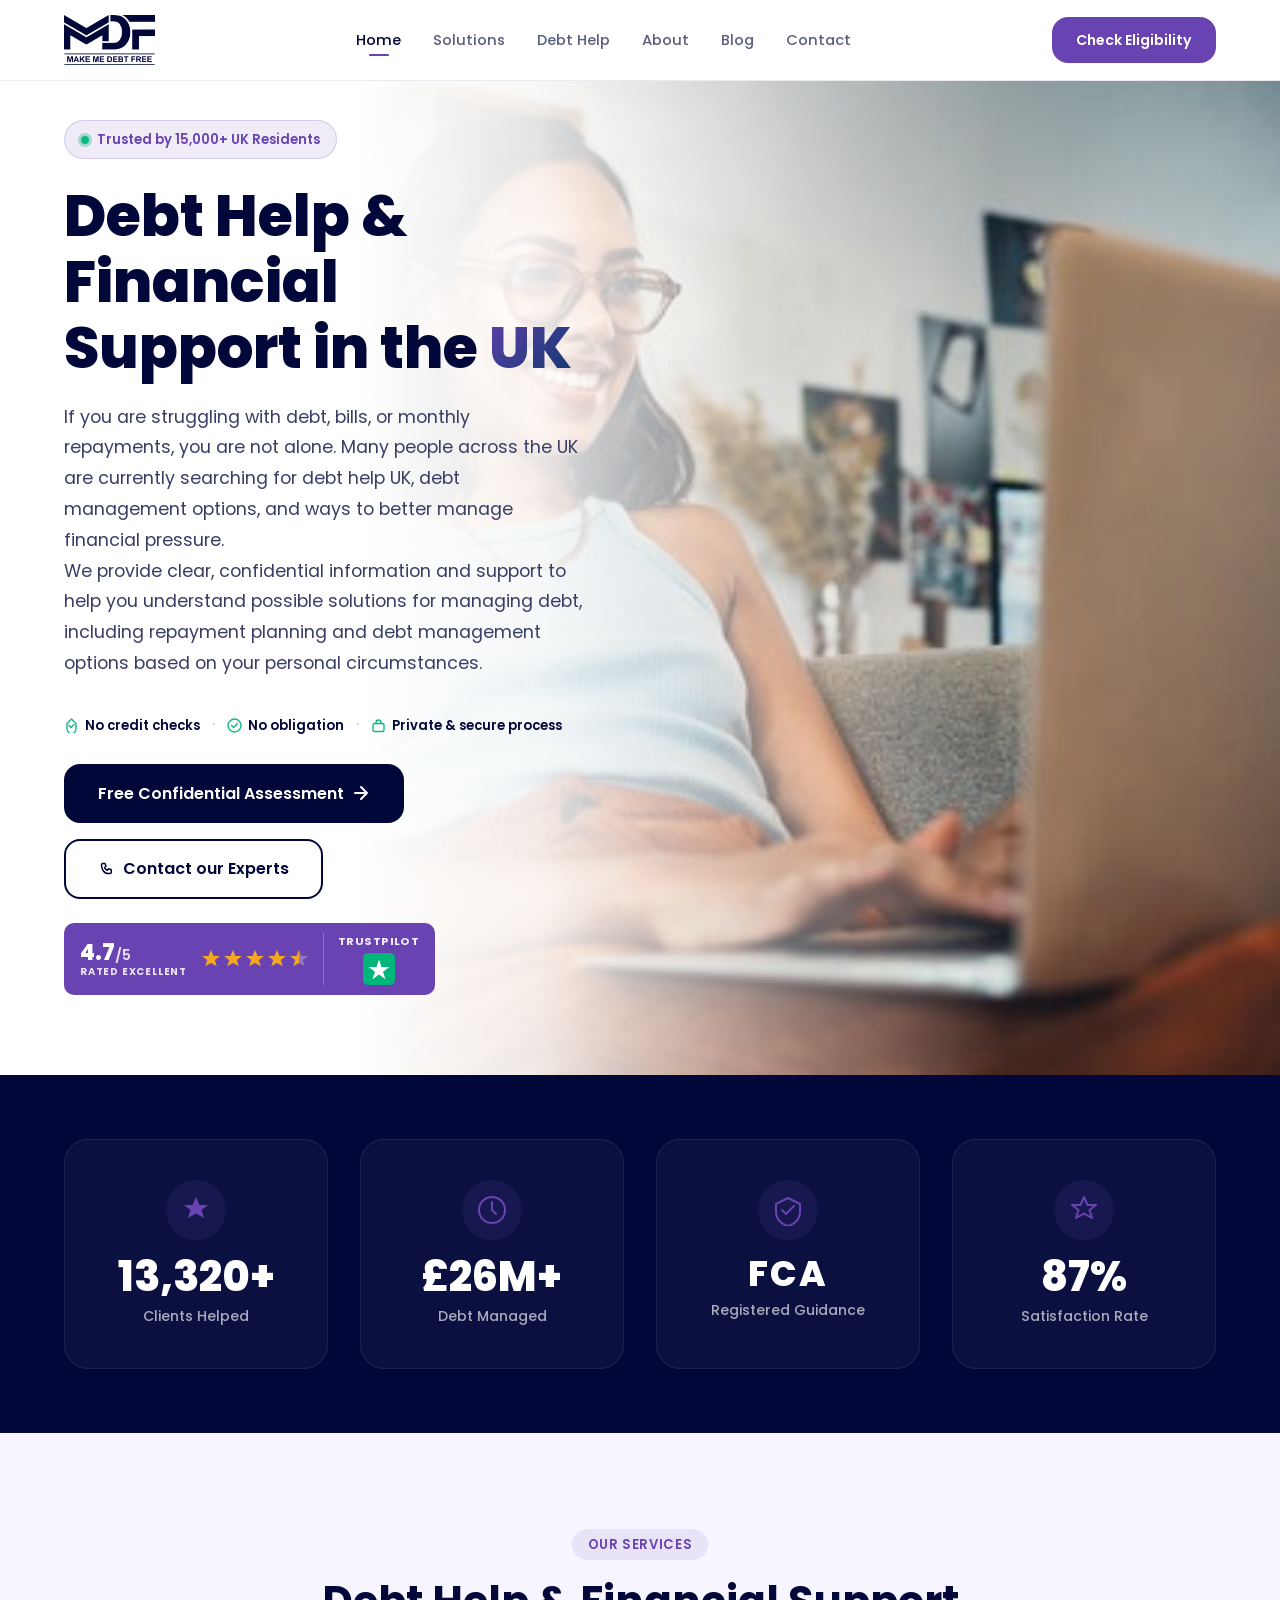
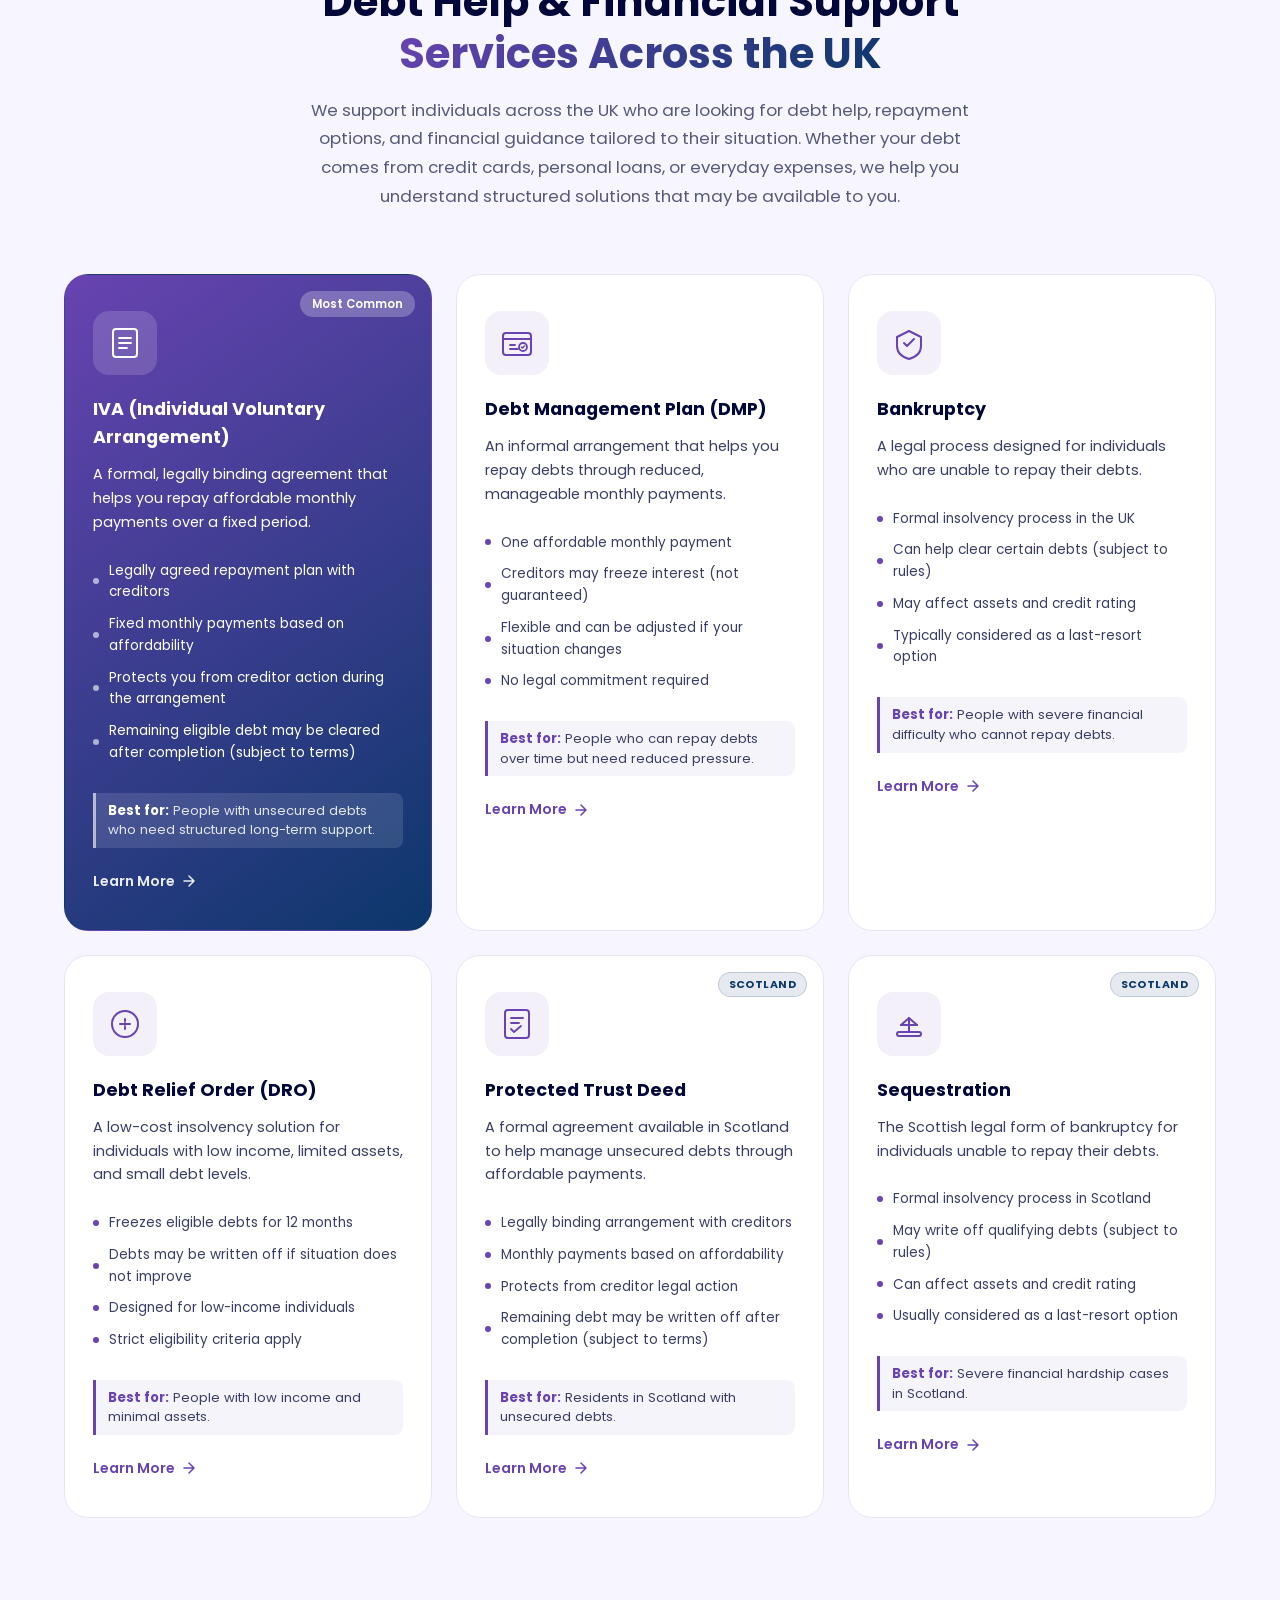
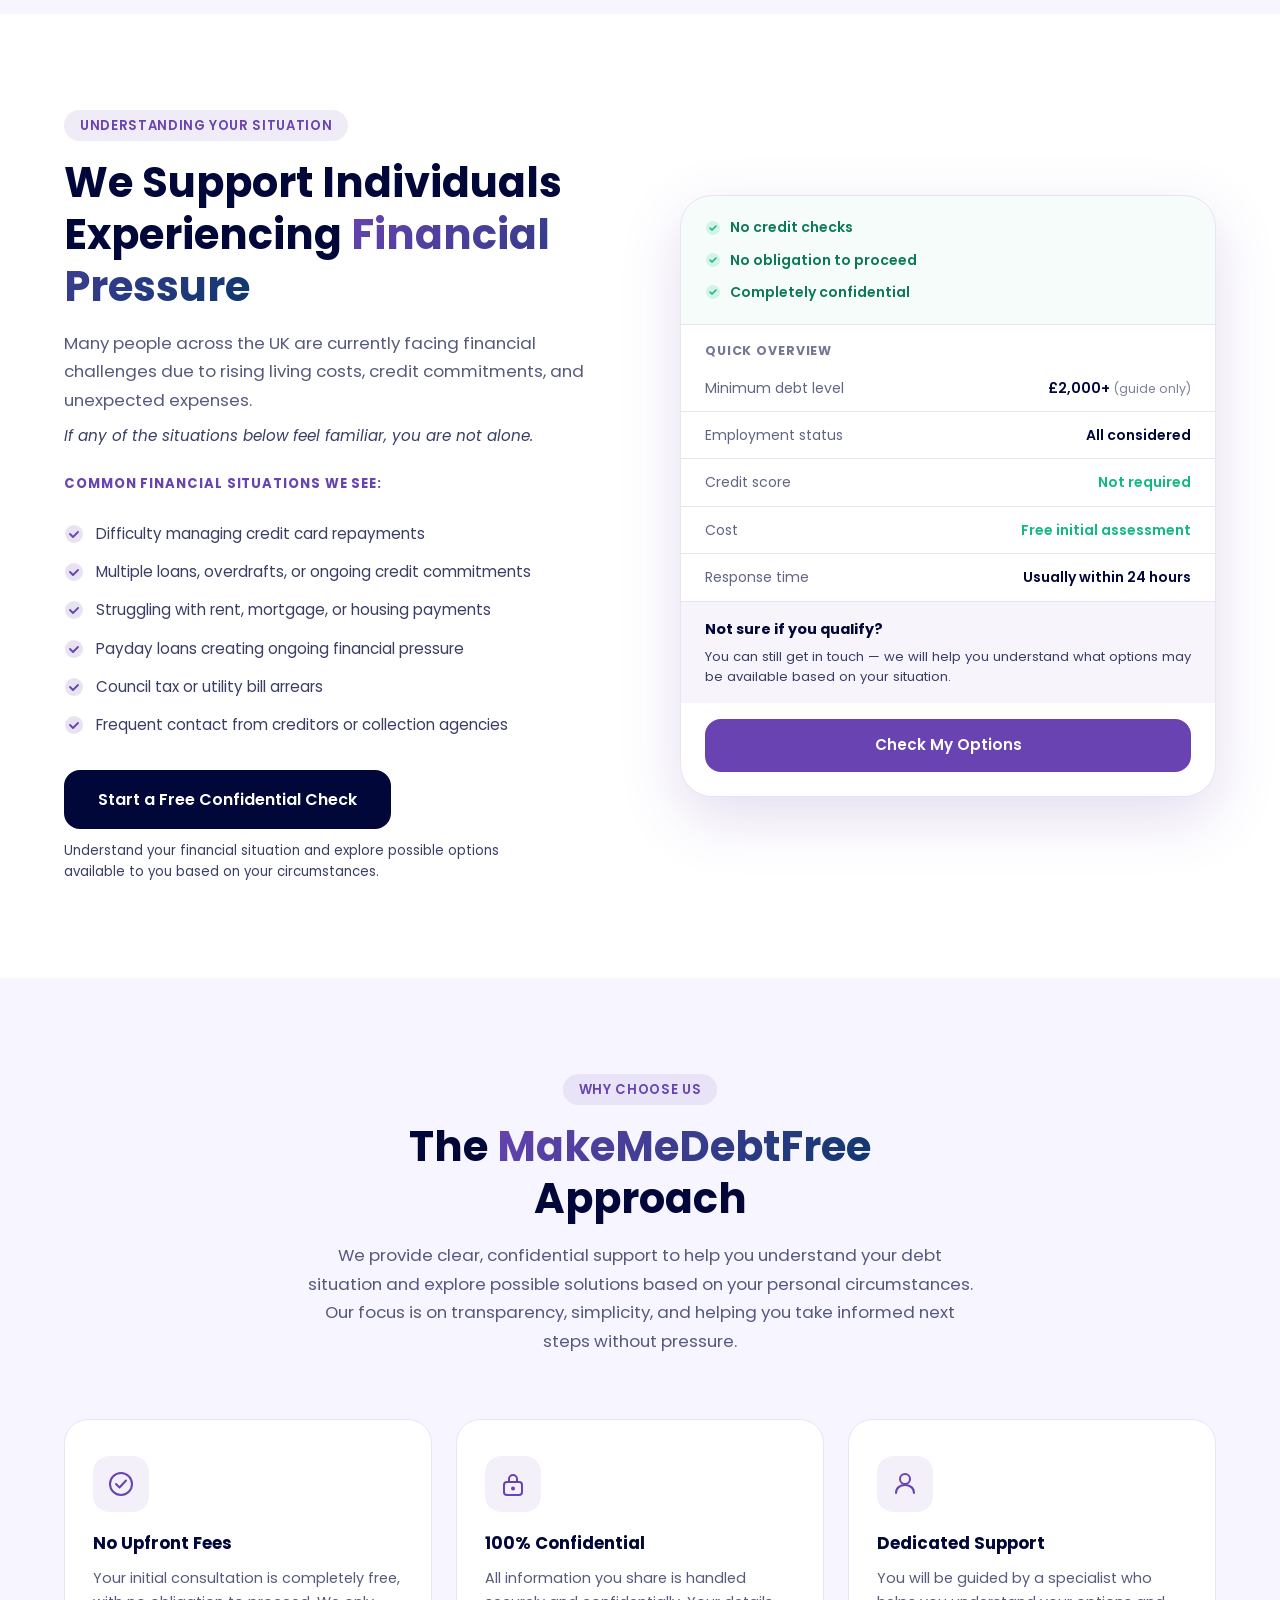
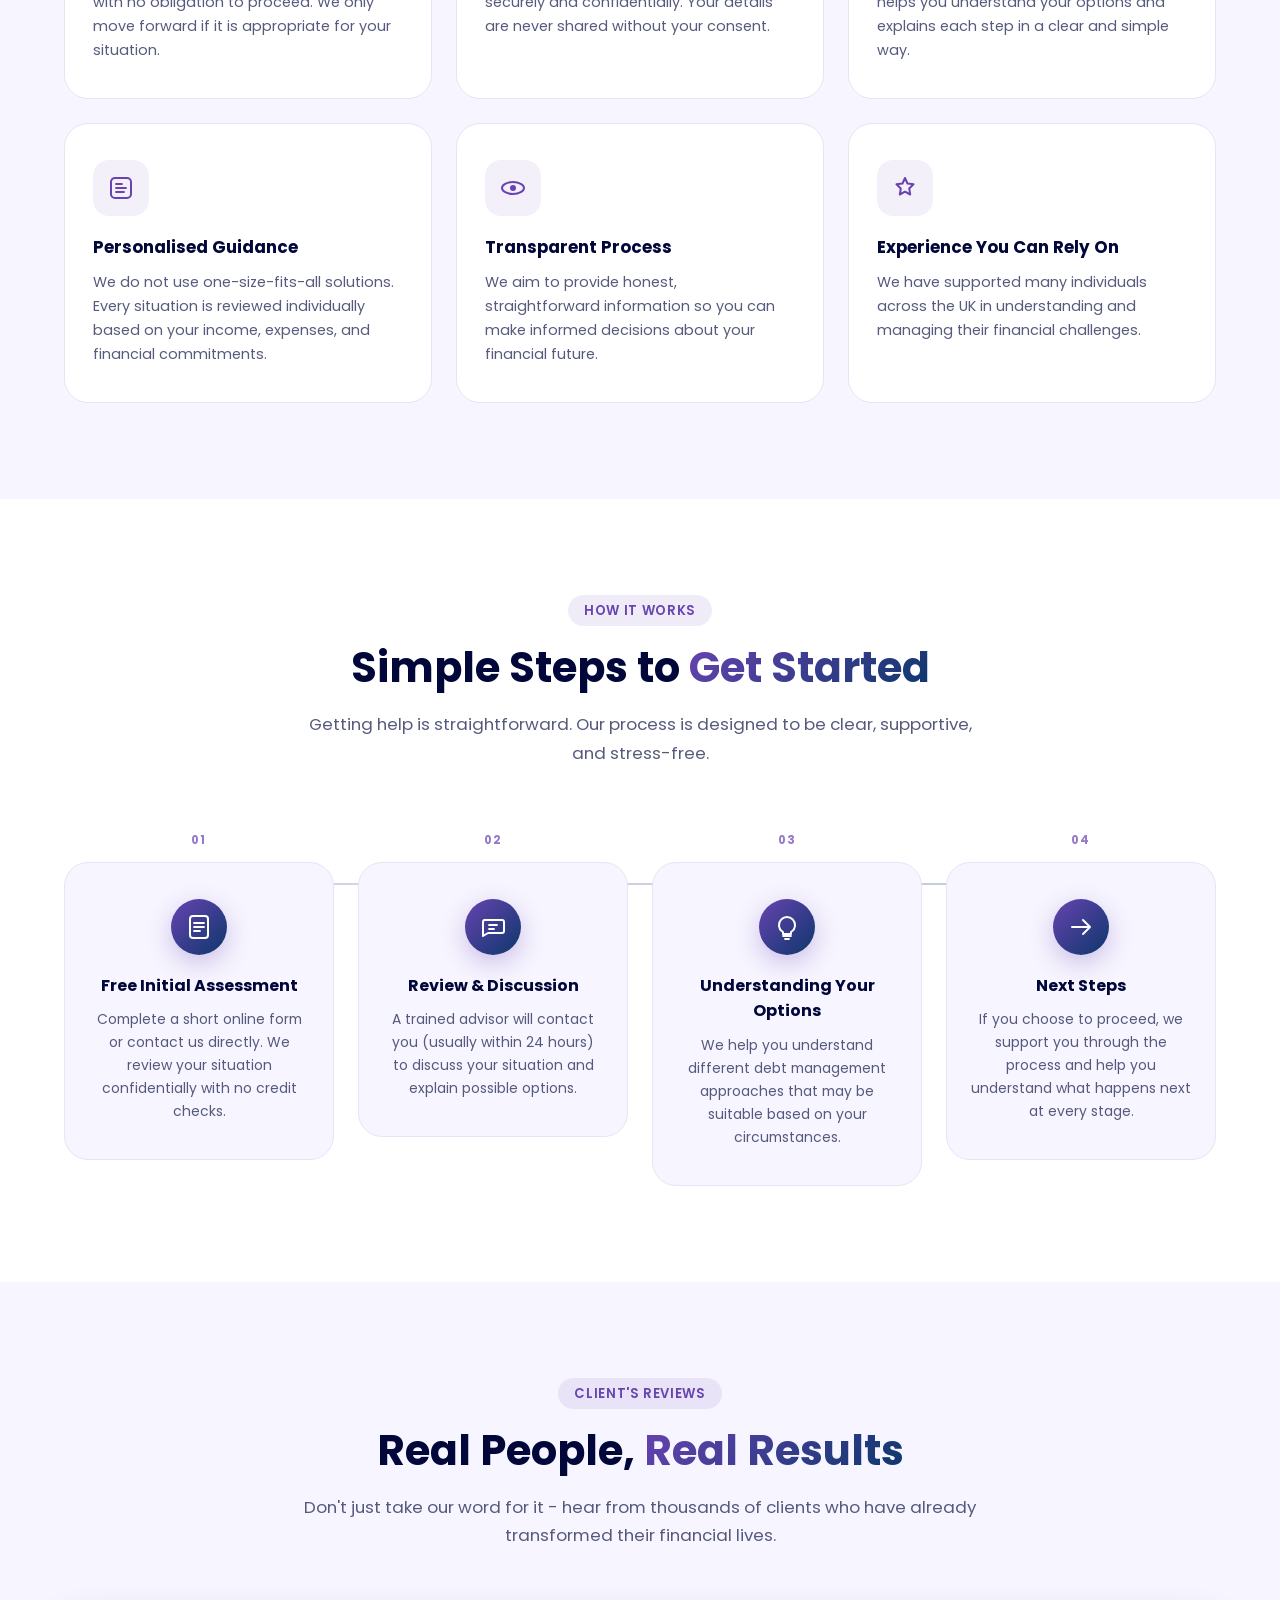
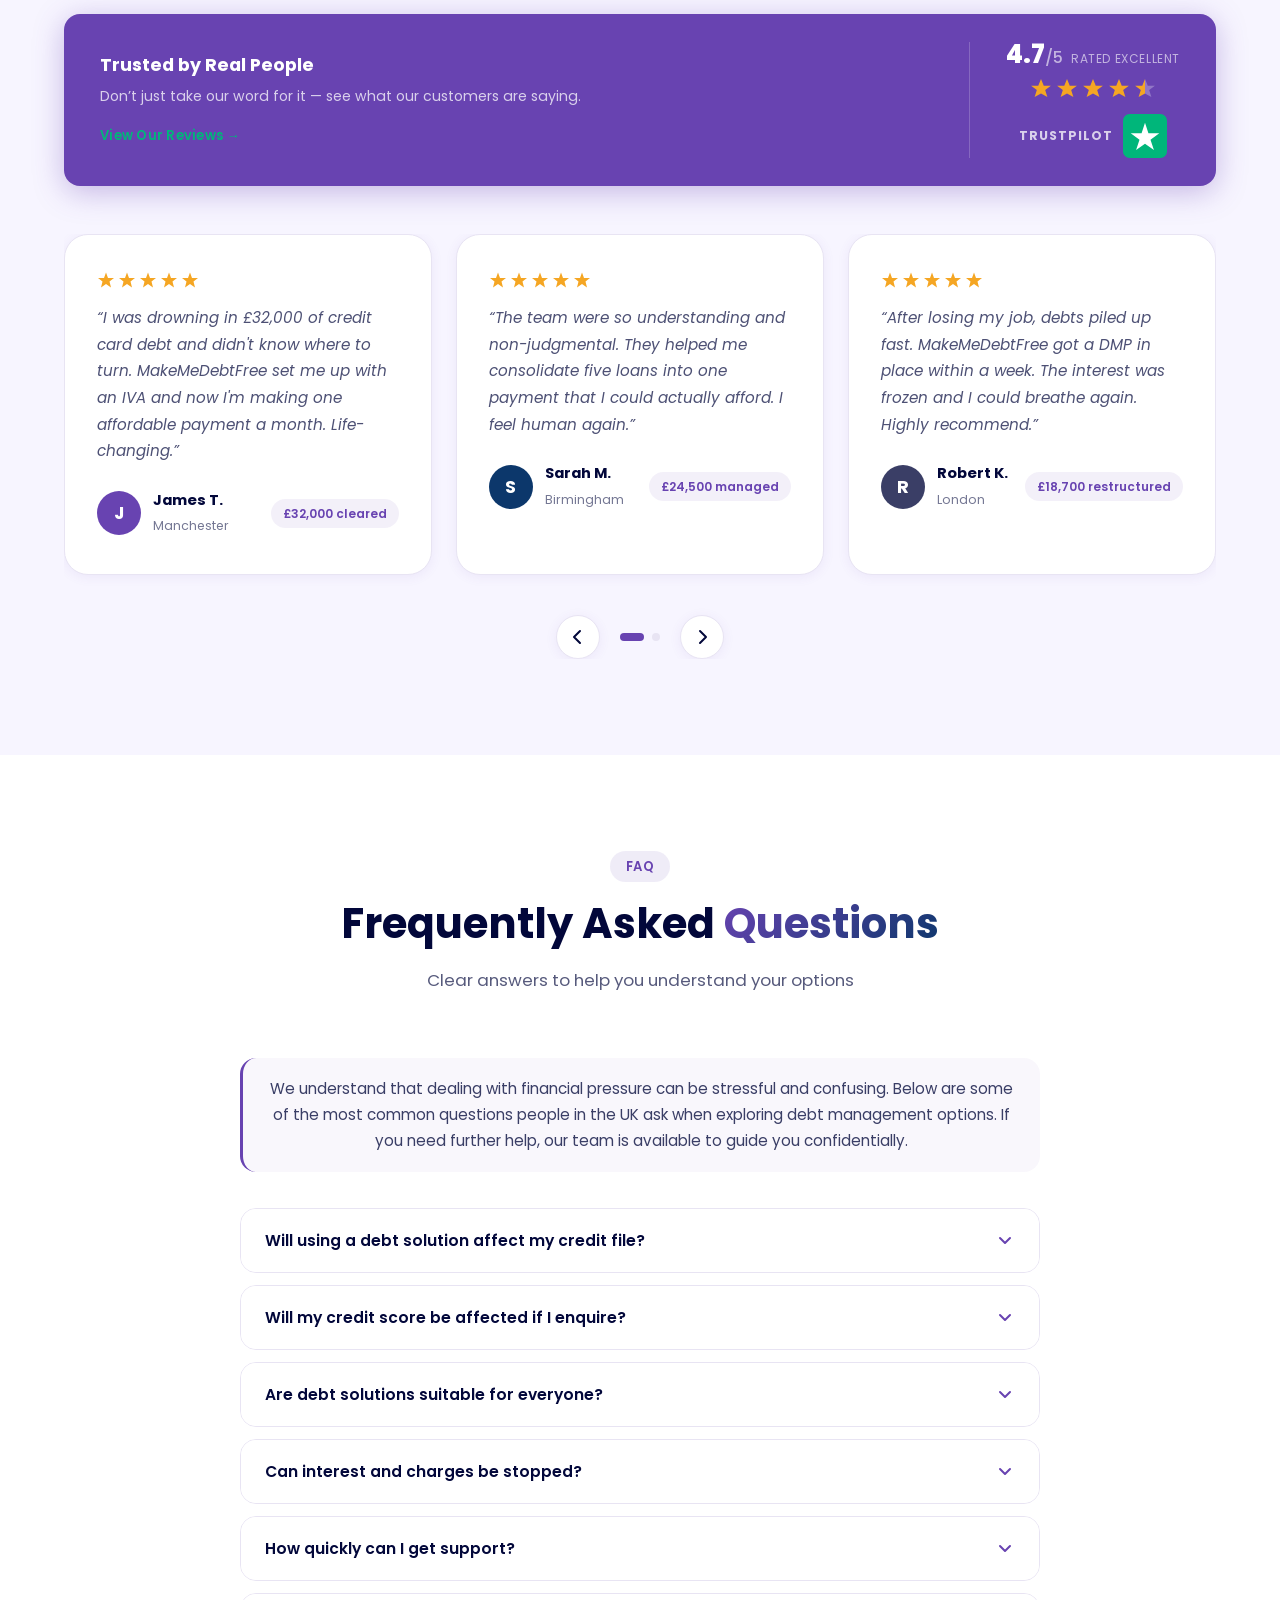
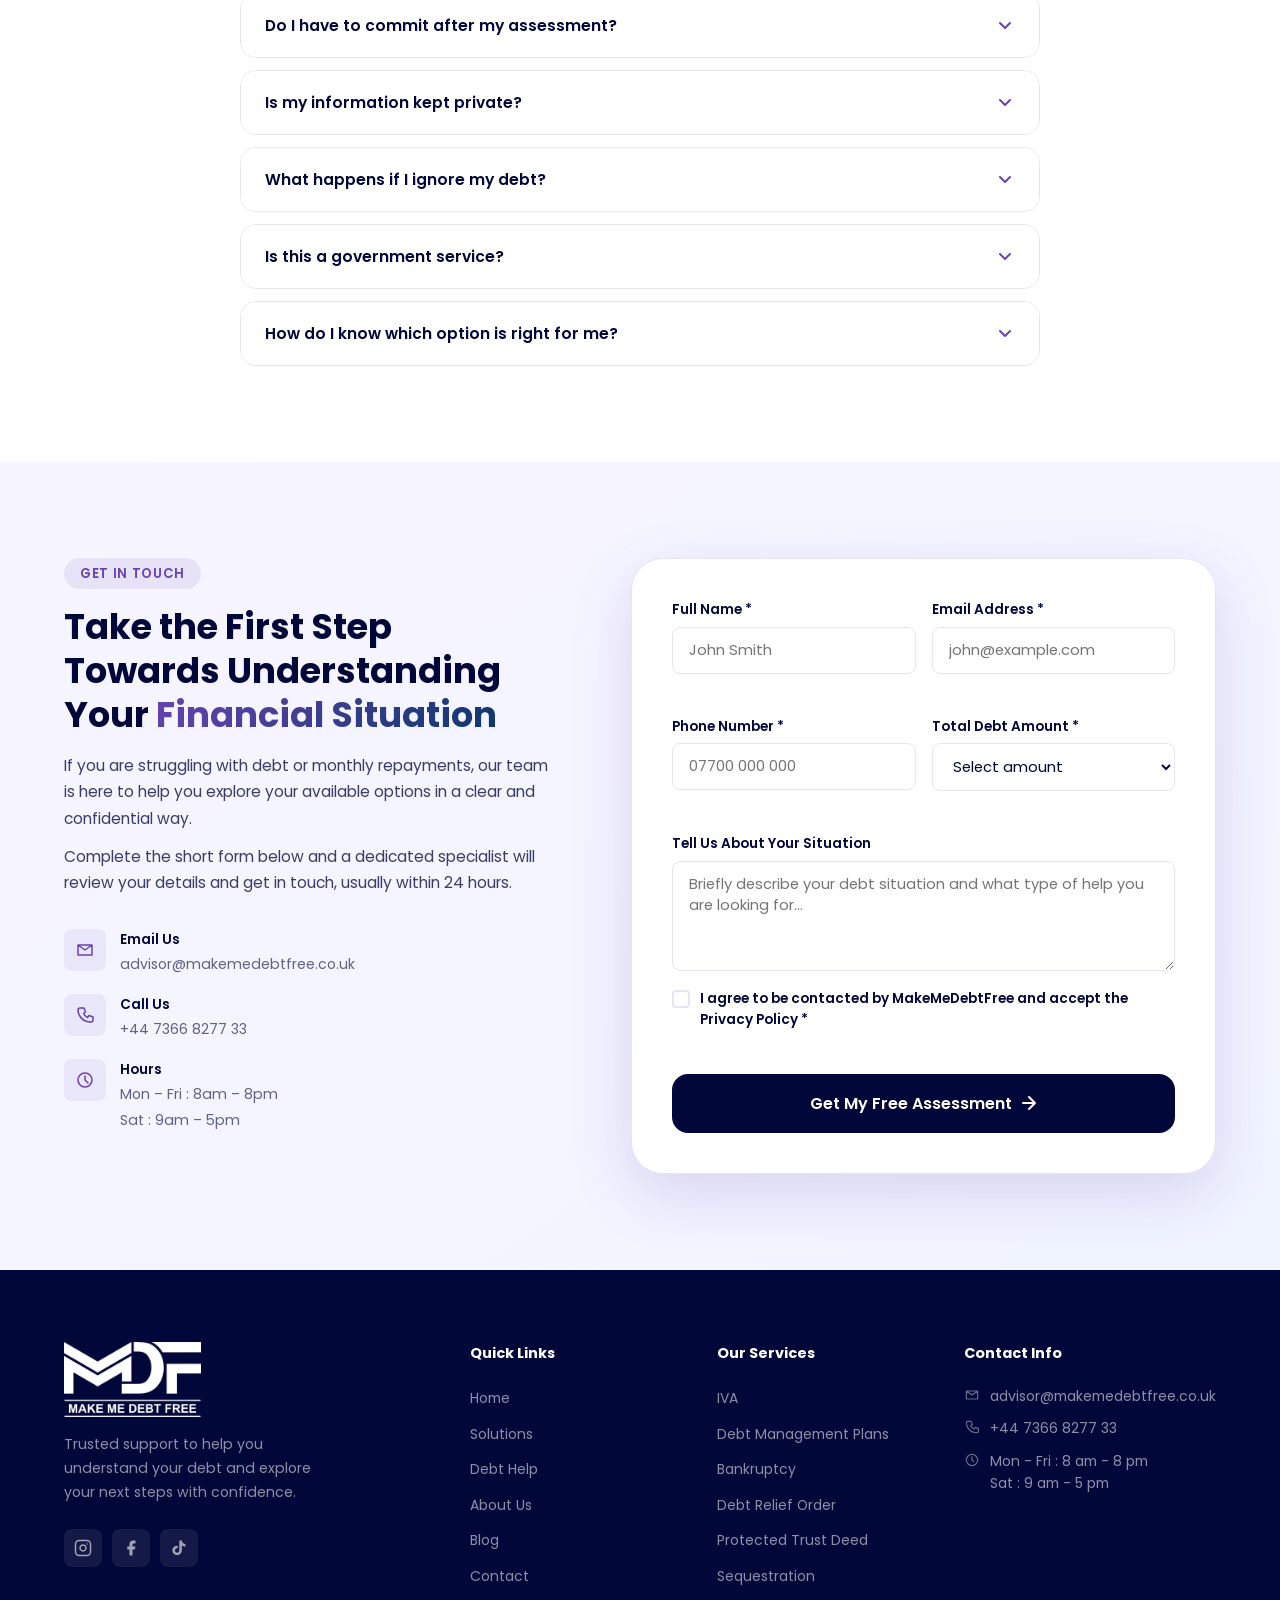
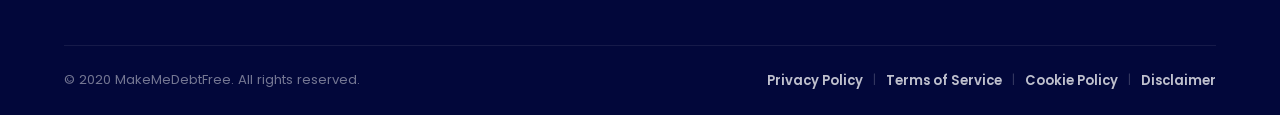
==== commit 33449e76: "updated code" ====
--- a/index.html
+++ b/index.html
@@ -11,6 +11,7 @@
   <link rel="preconnect" href="https://fonts.gstatic.com" crossorigin />
   <link href="https://fonts.googleapis.com/css2?family=Poppins:wght@300;400;500;600;700;800&display=swap" rel="stylesheet" />
   <link rel="stylesheet" href="style.css" />
+  <meta name="google-site-verification" content="VbhyvkWdXFotgNYA7EFrCkng_wtA1E5HEjha5tDAZro" />
 </head>
 <body>
 
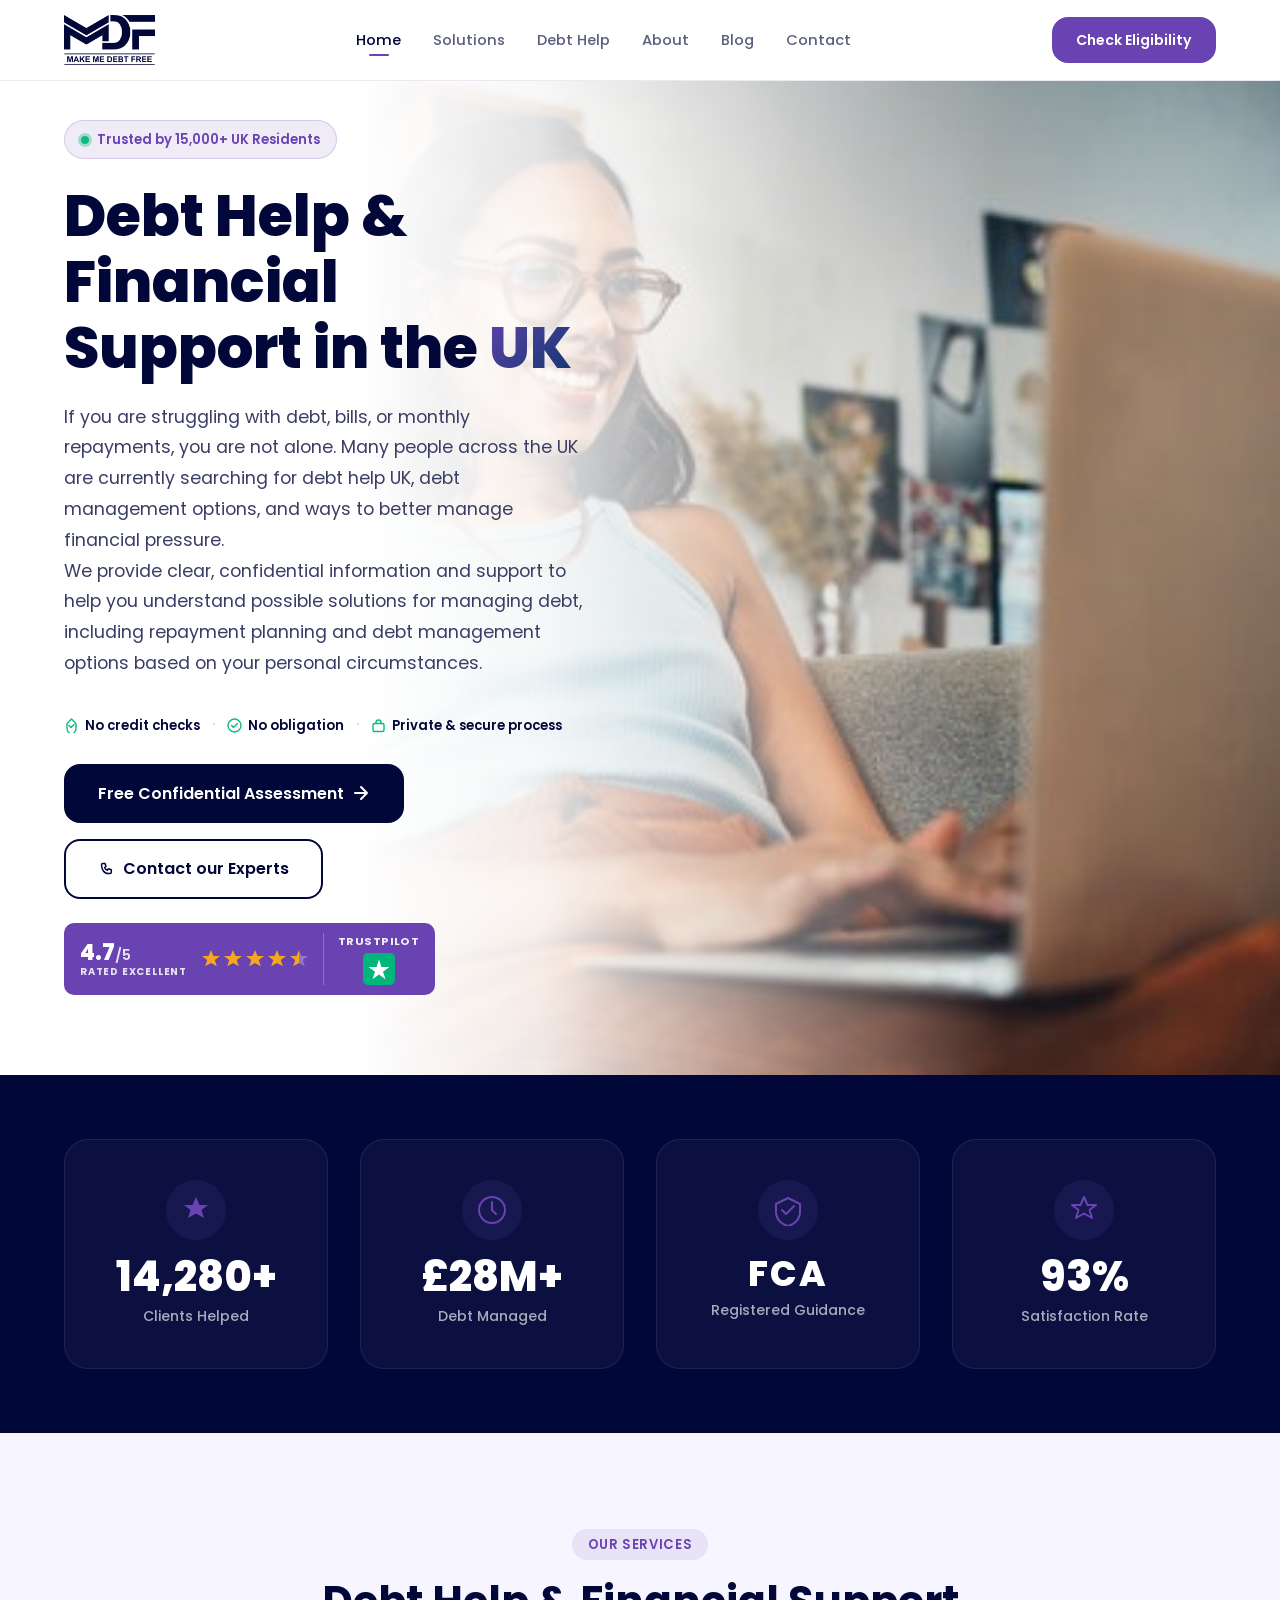
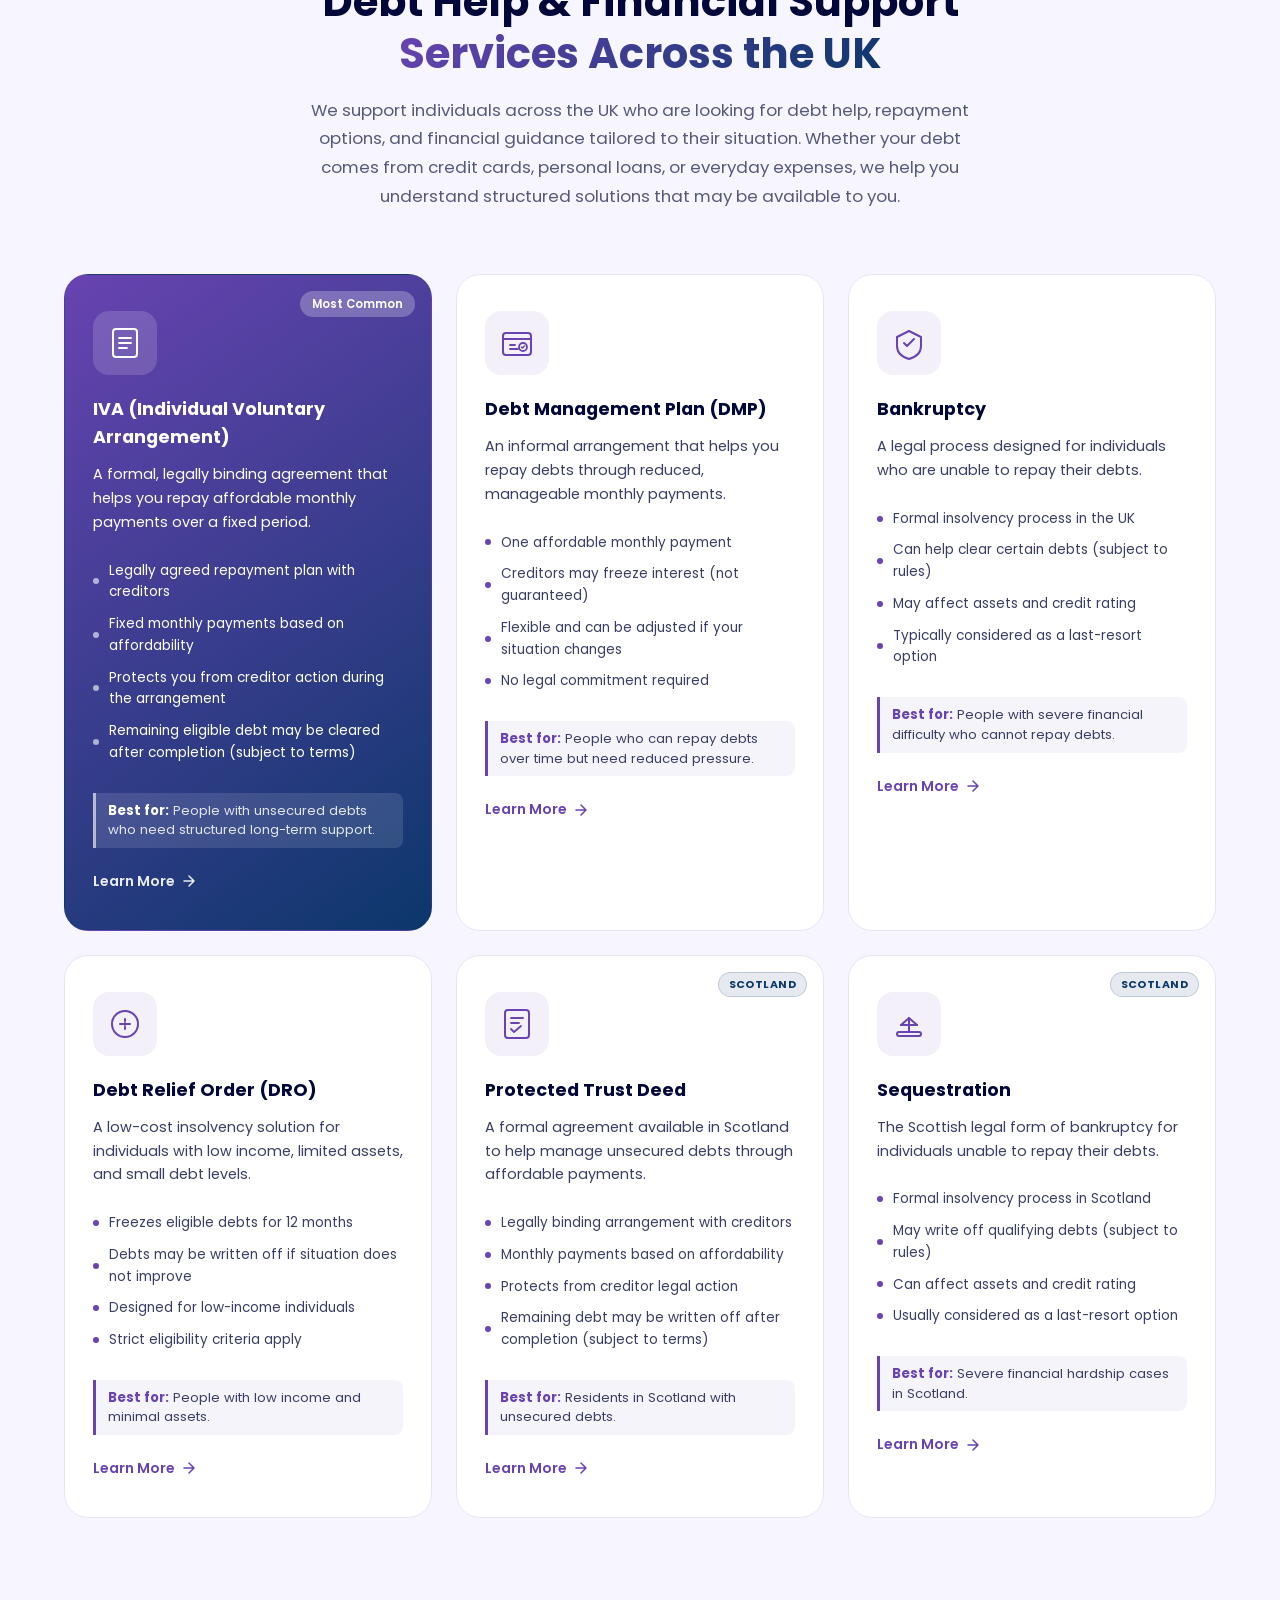
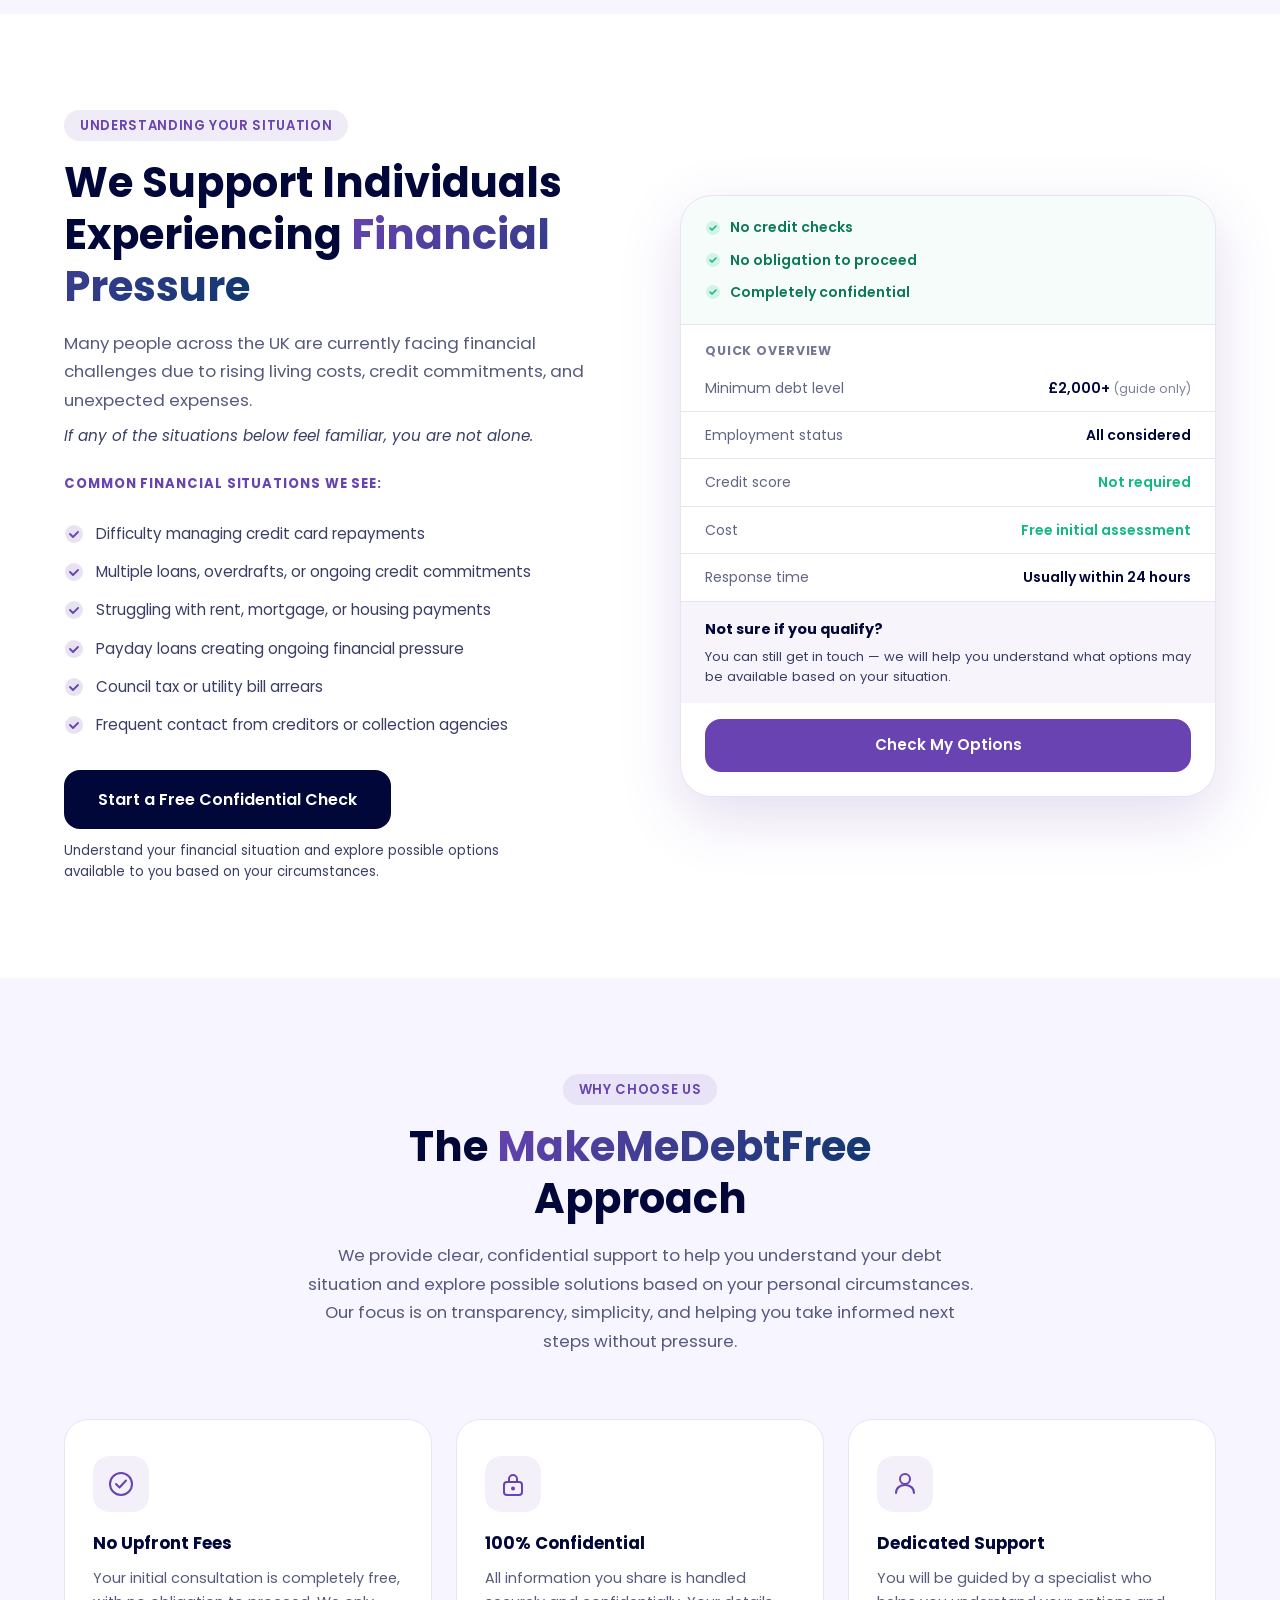
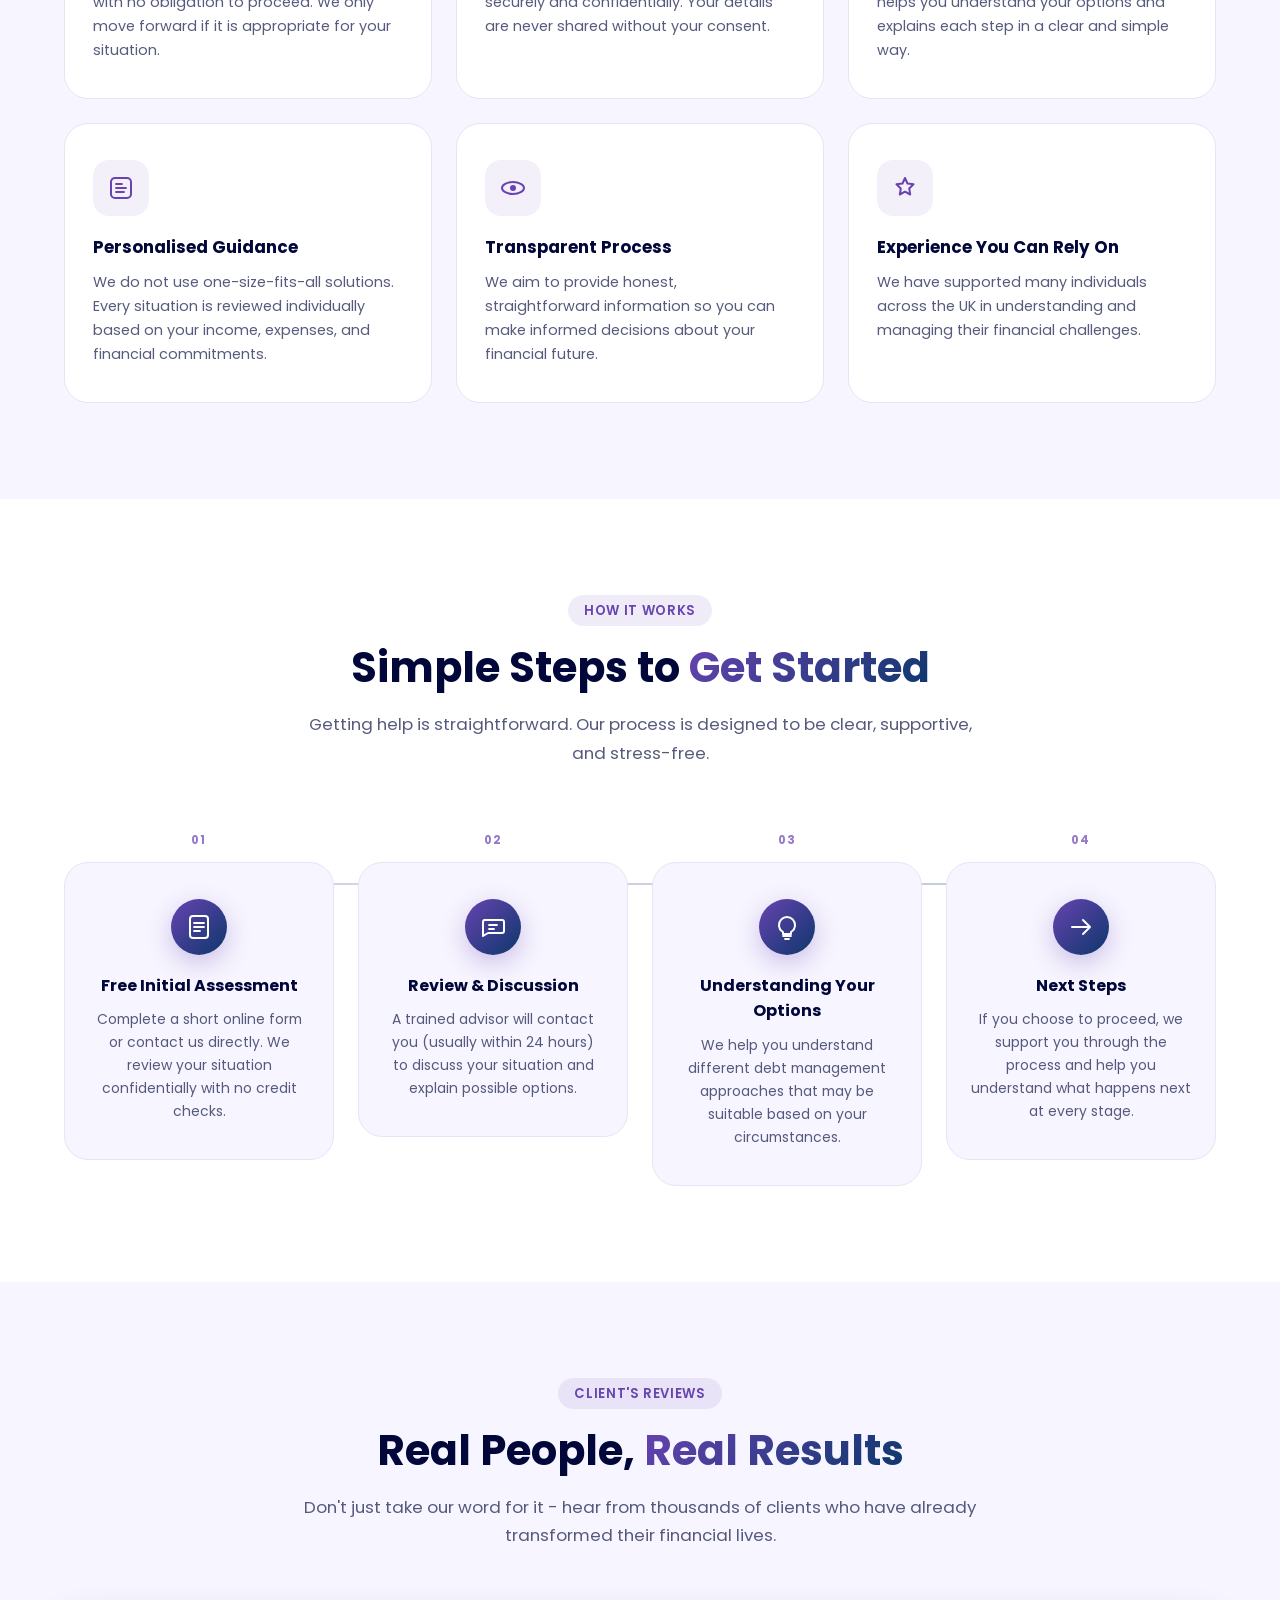
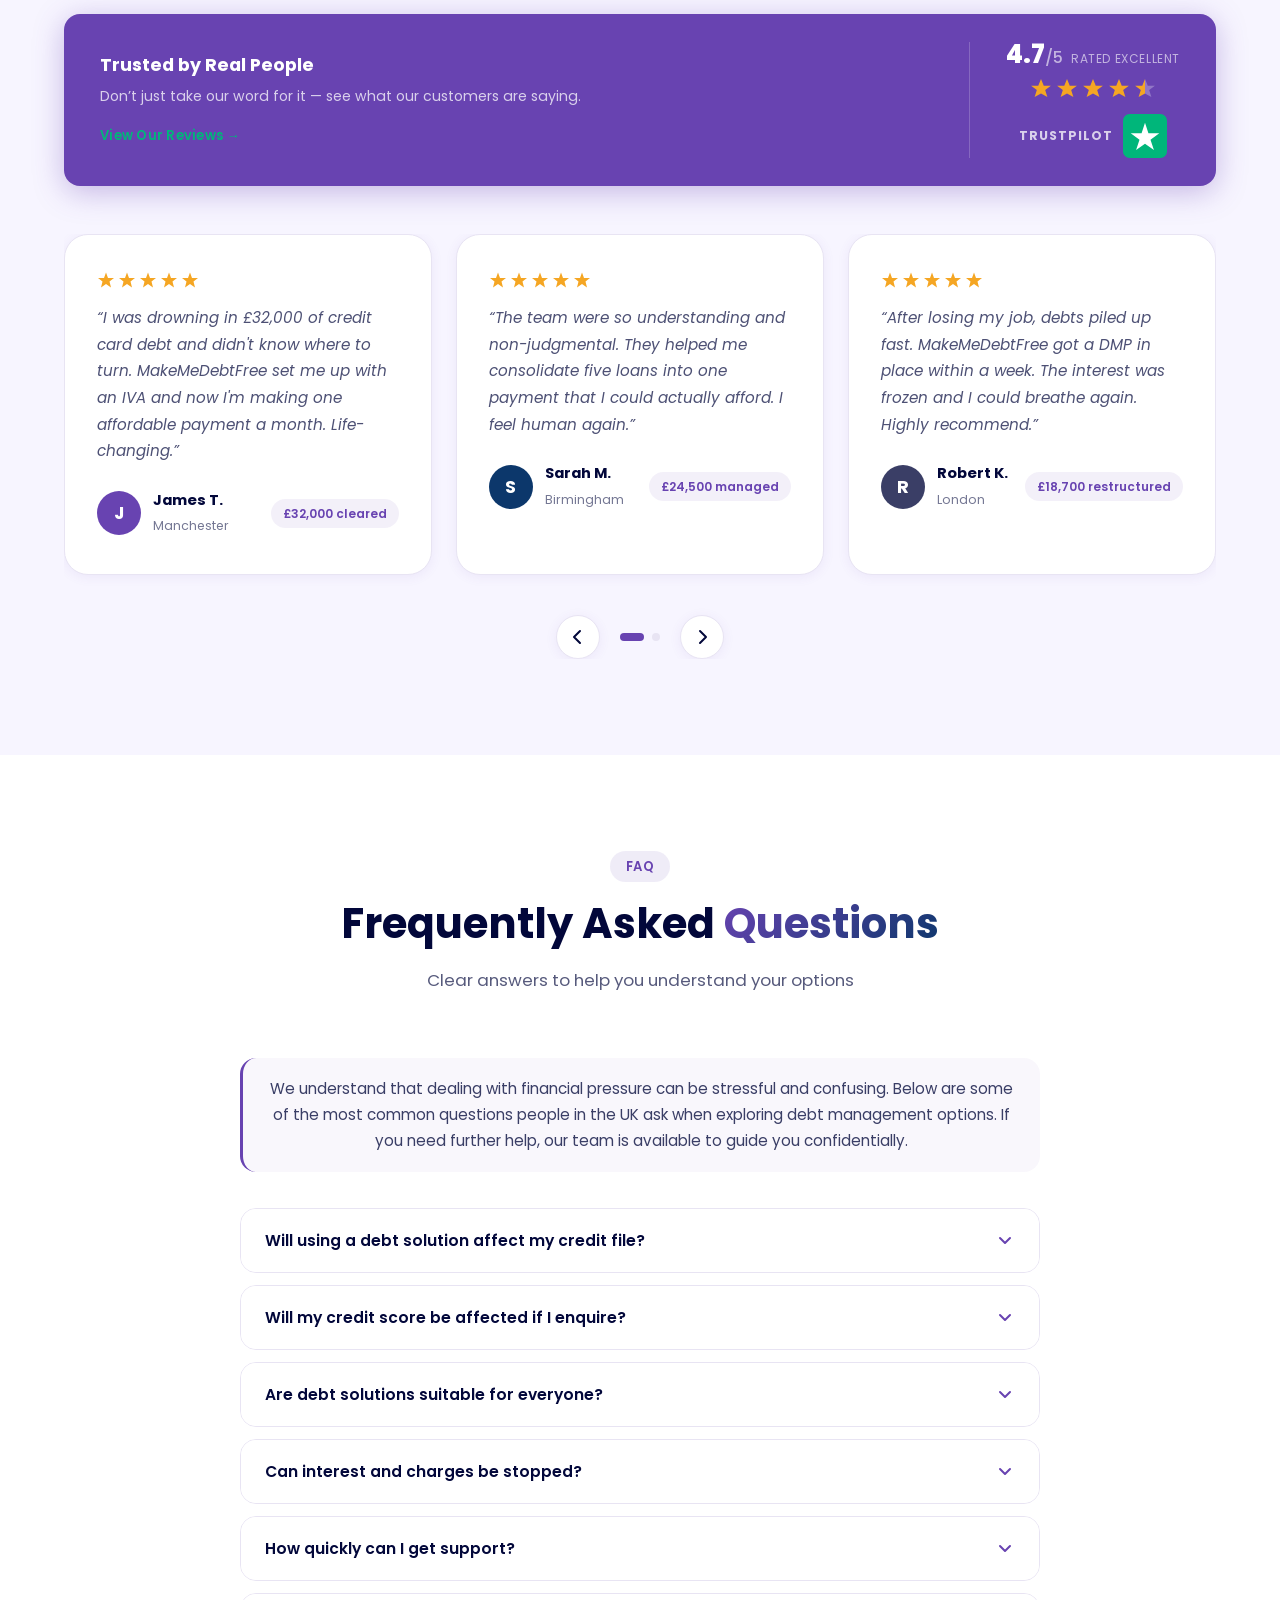
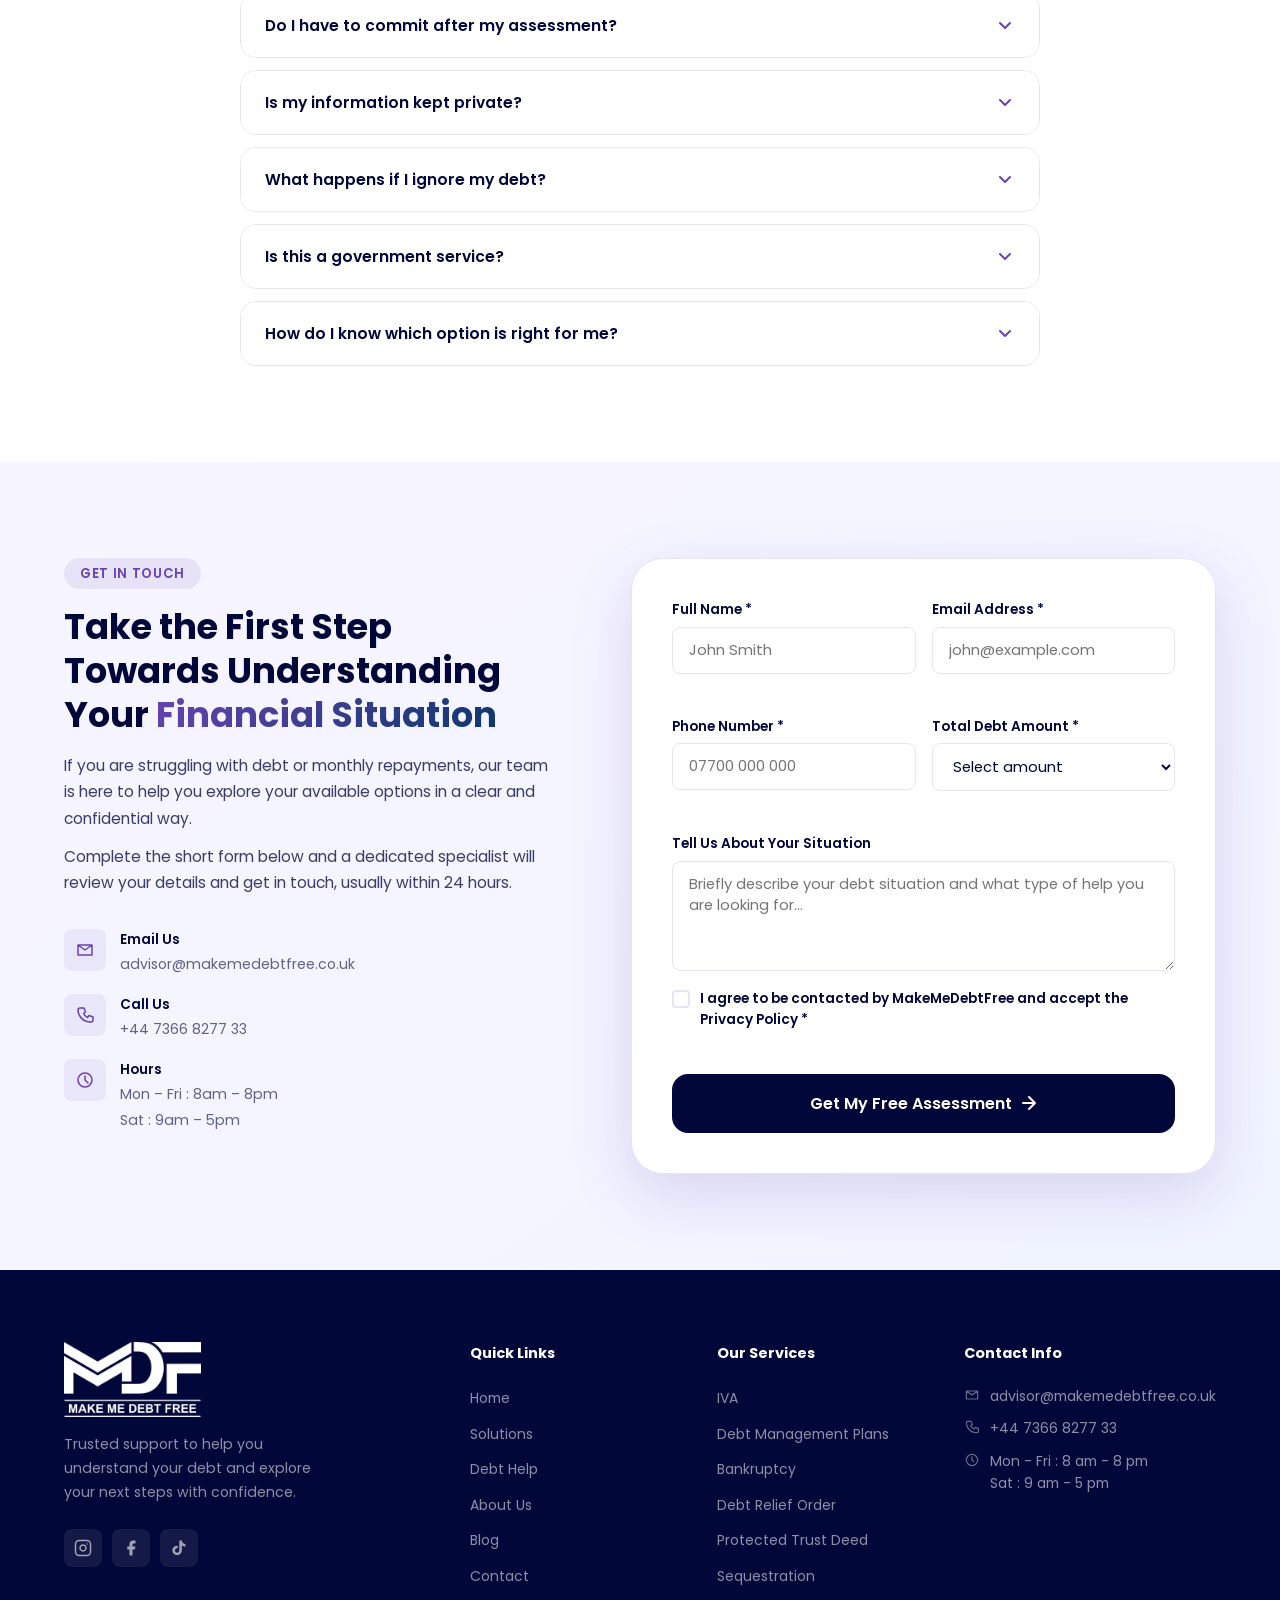
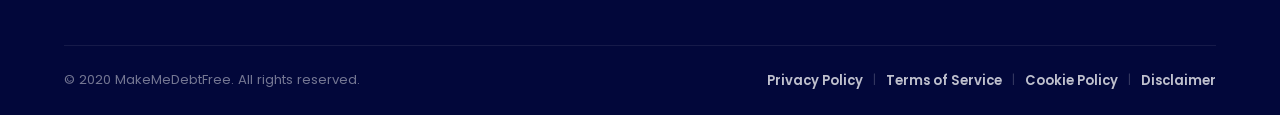
==== commit b1e87f9f: "added website tracking snippet" ====
--- a/index.html
+++ b/index.html
@@ -970,10 +970,7 @@
         </div>
 
         <div class="contact-form-wrap reveal">
-          <form class="contact-form" id="contactForm" novalidate>
-            <input type="hidden" name="access_key" value="629e0aae-80b8-4000-8382-468d7ce970c2" />
-            <input type="hidden" name="subject" value="New Debt Help Enquiry - MakeMeDebtFree" />
-            <input type="hidden" name="from_name" value="MakeMeDebtFree Website" />
+          <form class="contact-form" id="contactForm" data-wit-form="contact-form" novalidate>
             <div class="form-row">
               <div class="form-group">
                 <label for="name">Full Name *</label>
@@ -1138,7 +1135,7 @@
         <p class="popup-subtitle">Leave your details and our specialist will call you back within 24 hours — no obligation, completely confidential.</p>
       </div>
 
-      <form class="popup-form" id="popupForm" novalidate>
+      <form class="popup-form" id="popupForm" data-wit-form="popup-form" novalidate>
         <div class="popup-field">
           <label for="popupName">Full Name *</label>
           <input type="text" id="popupName" name="name" placeholder="John Smith" autocomplete="name" />
@@ -1188,6 +1185,7 @@
   </div>
 
   <script src="script.js"></script>
+  <script src="https://crm.bizzbuzzcreations.com/wit.js" data-tracking-id="wit_f7eea37e7c3071fa37175c87" async></script>
 </body>
 </html>
 
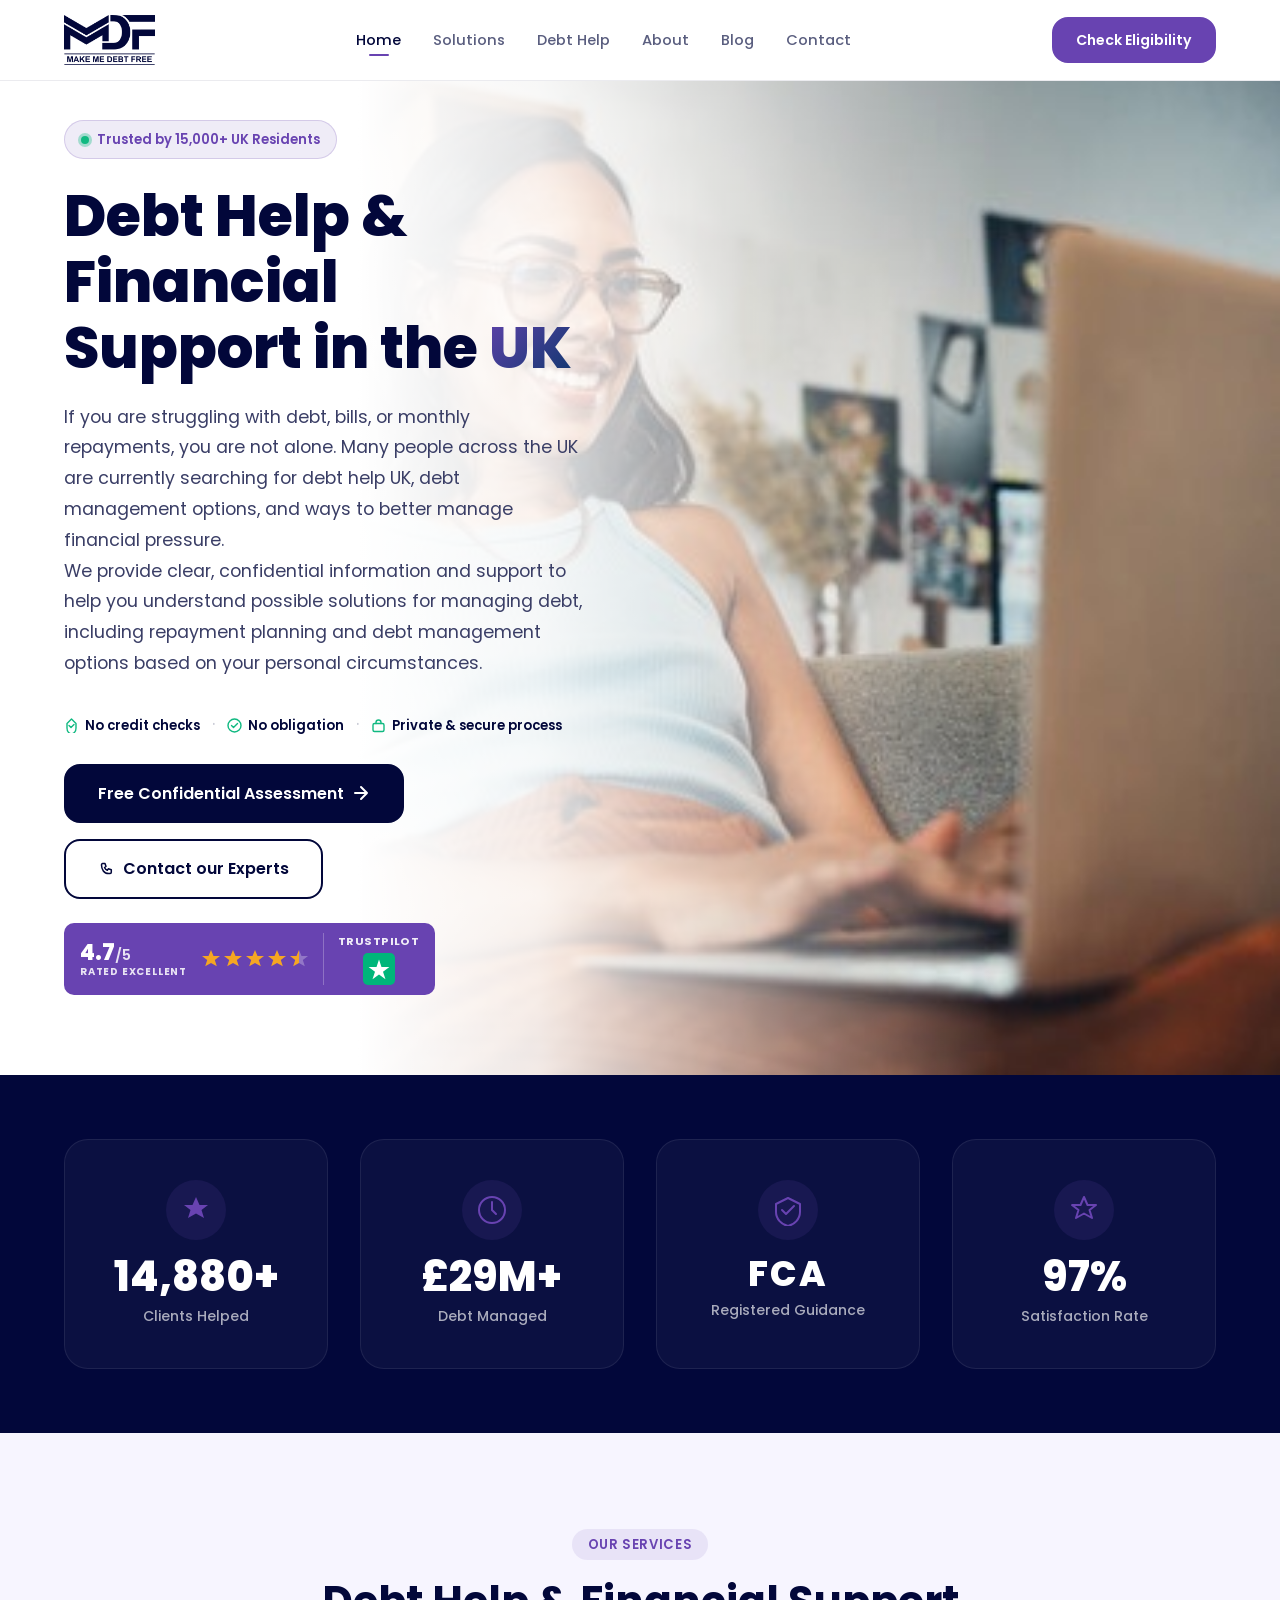
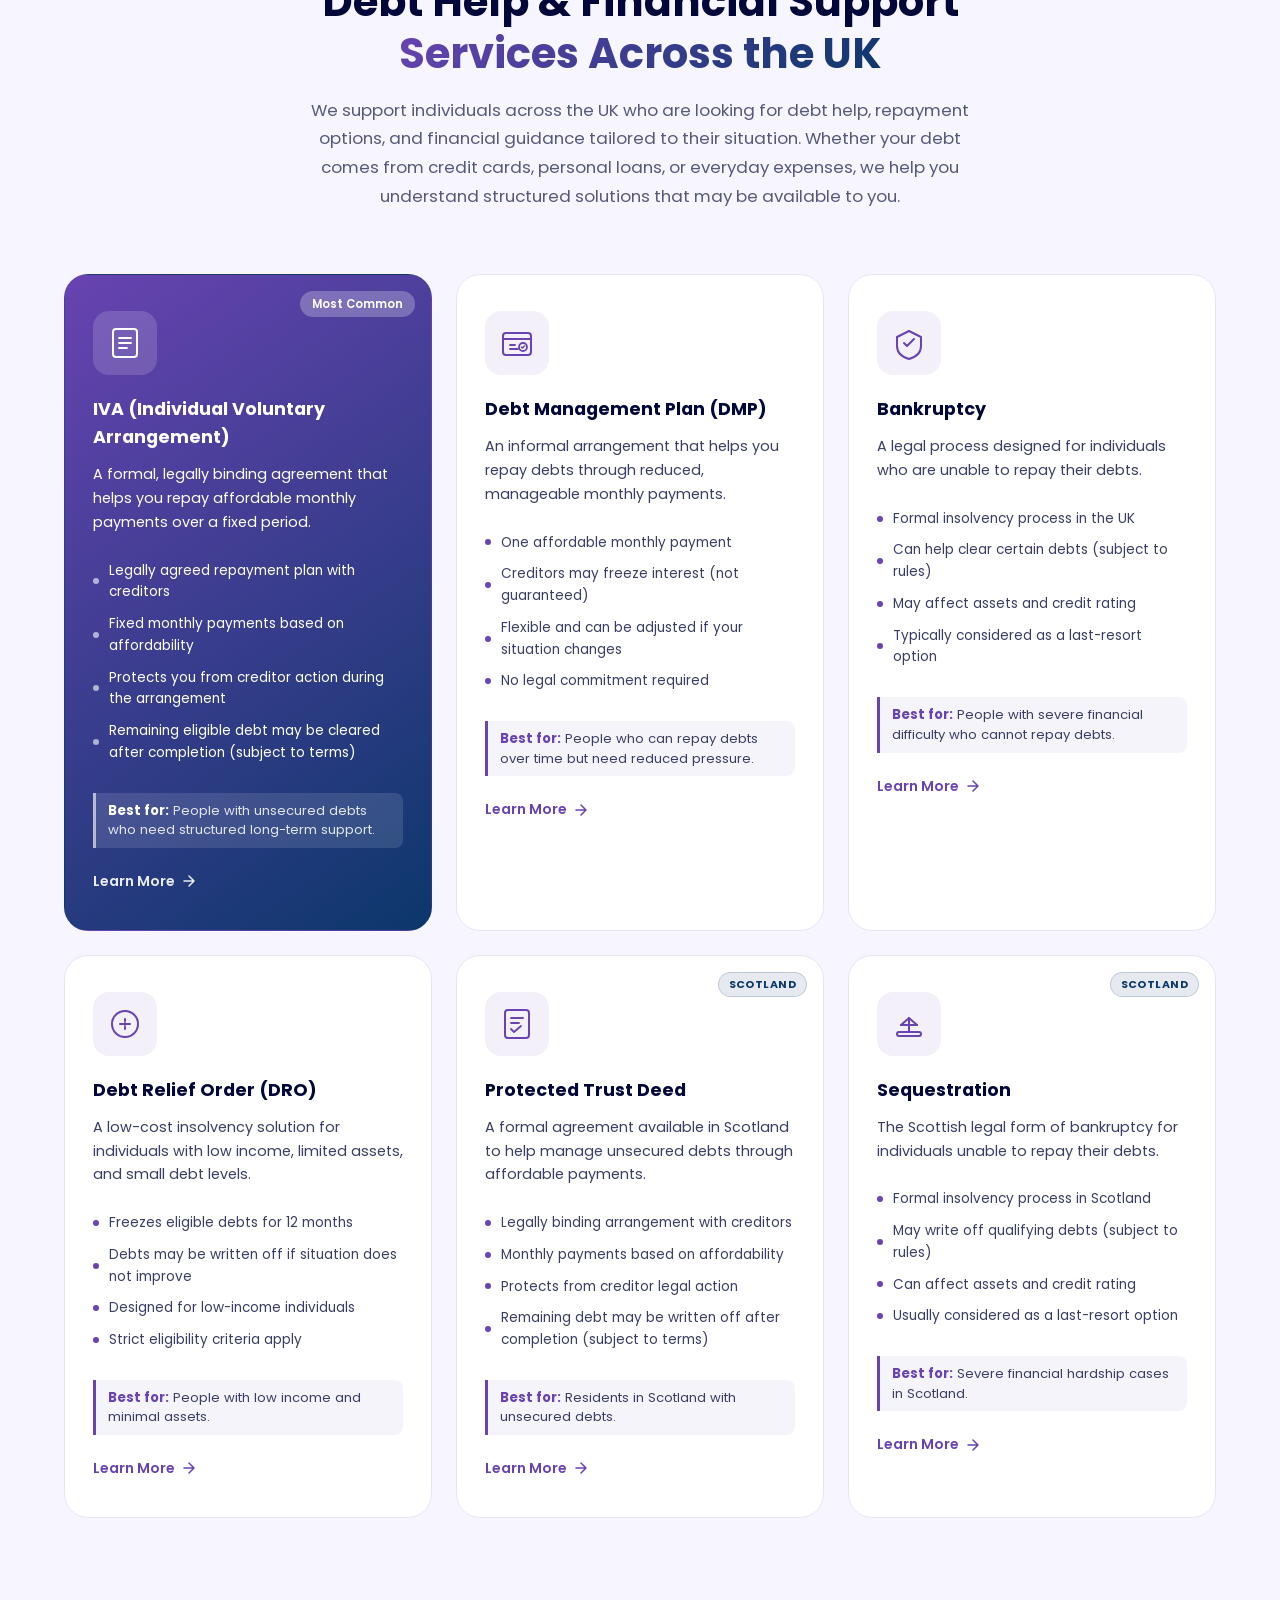
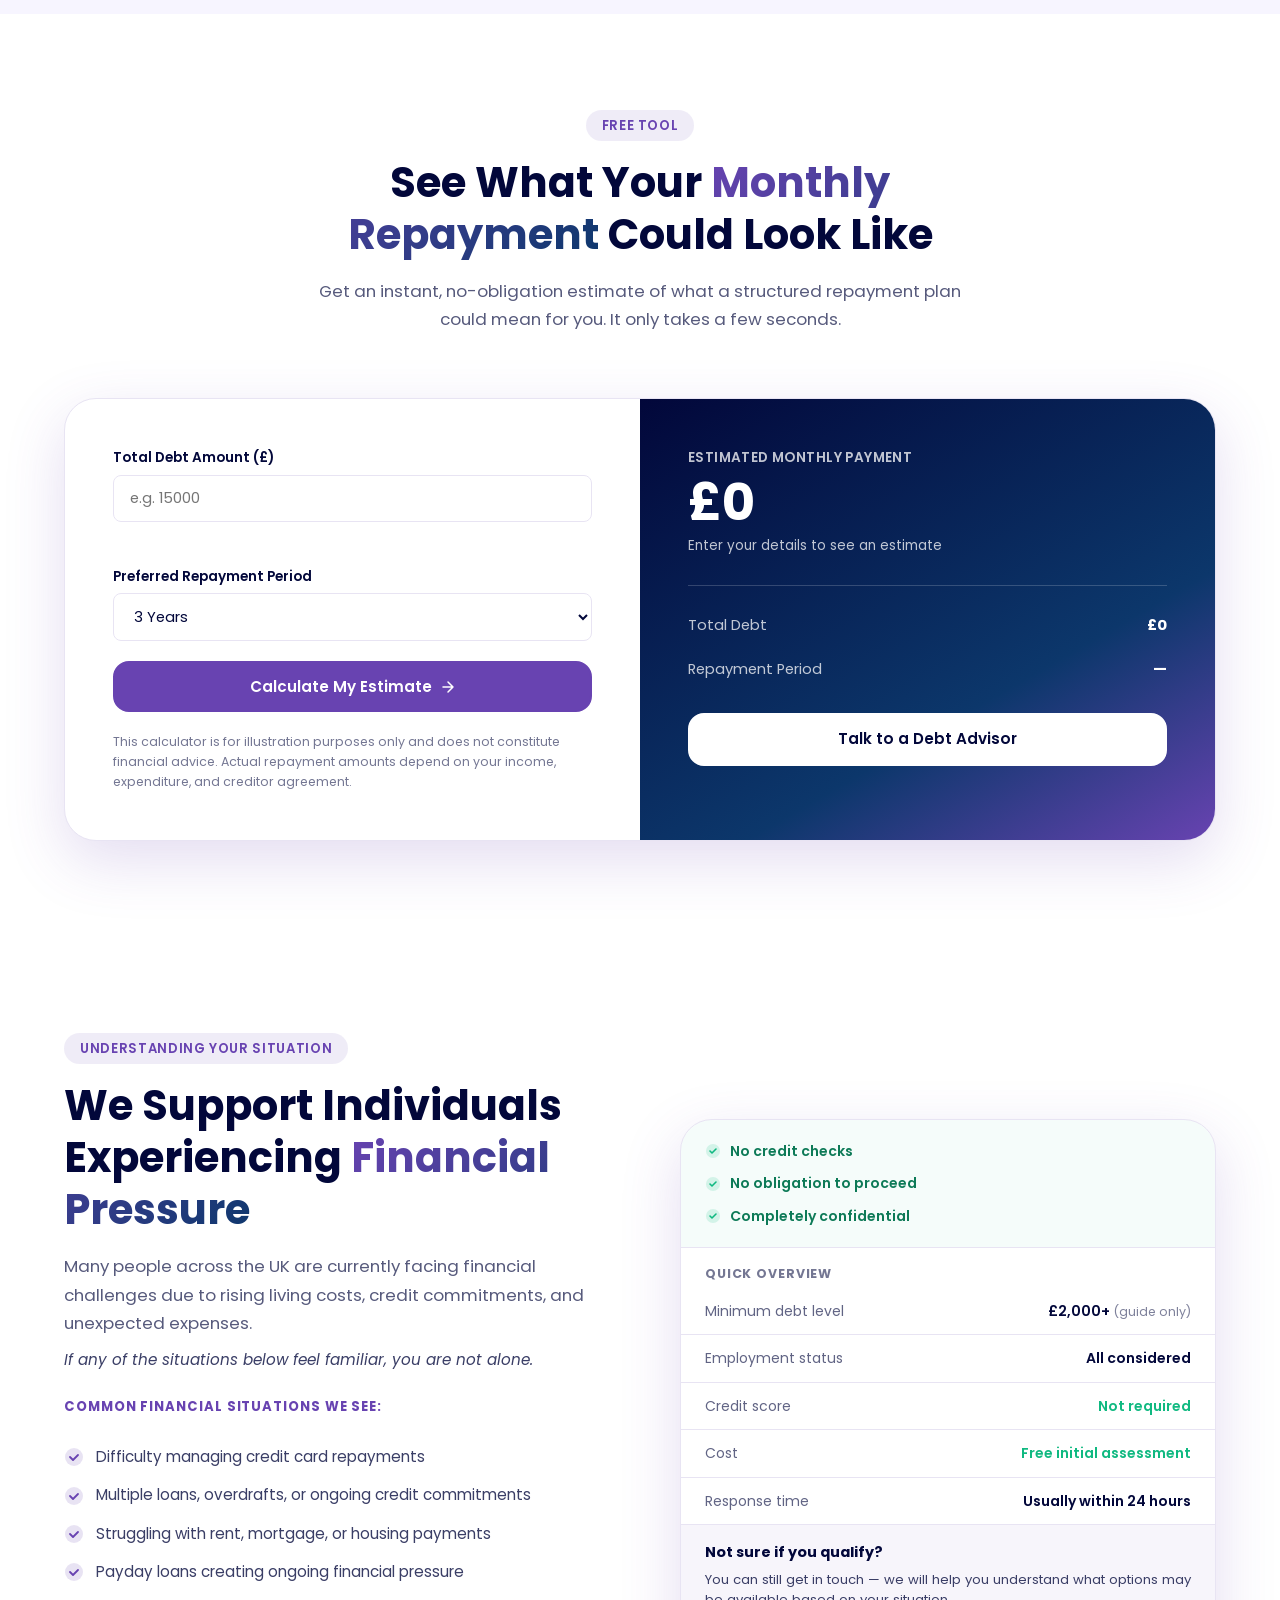
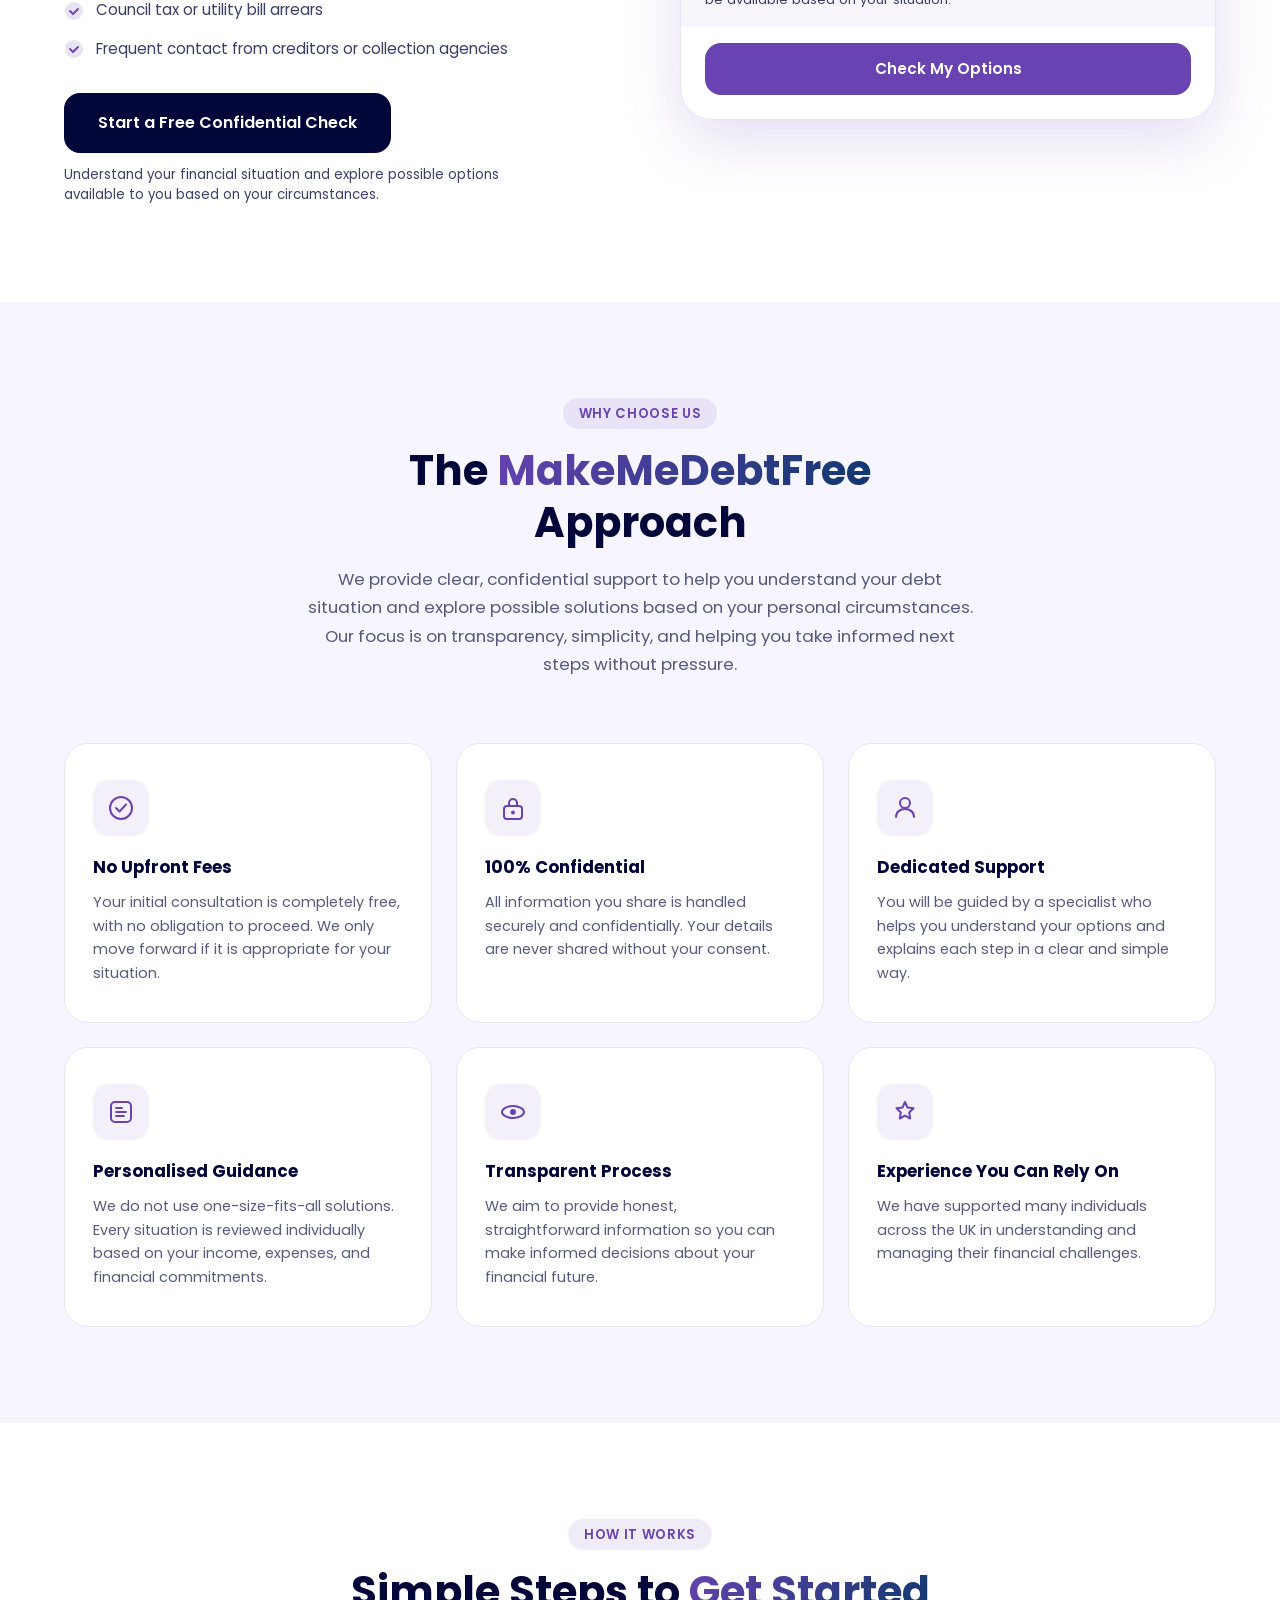
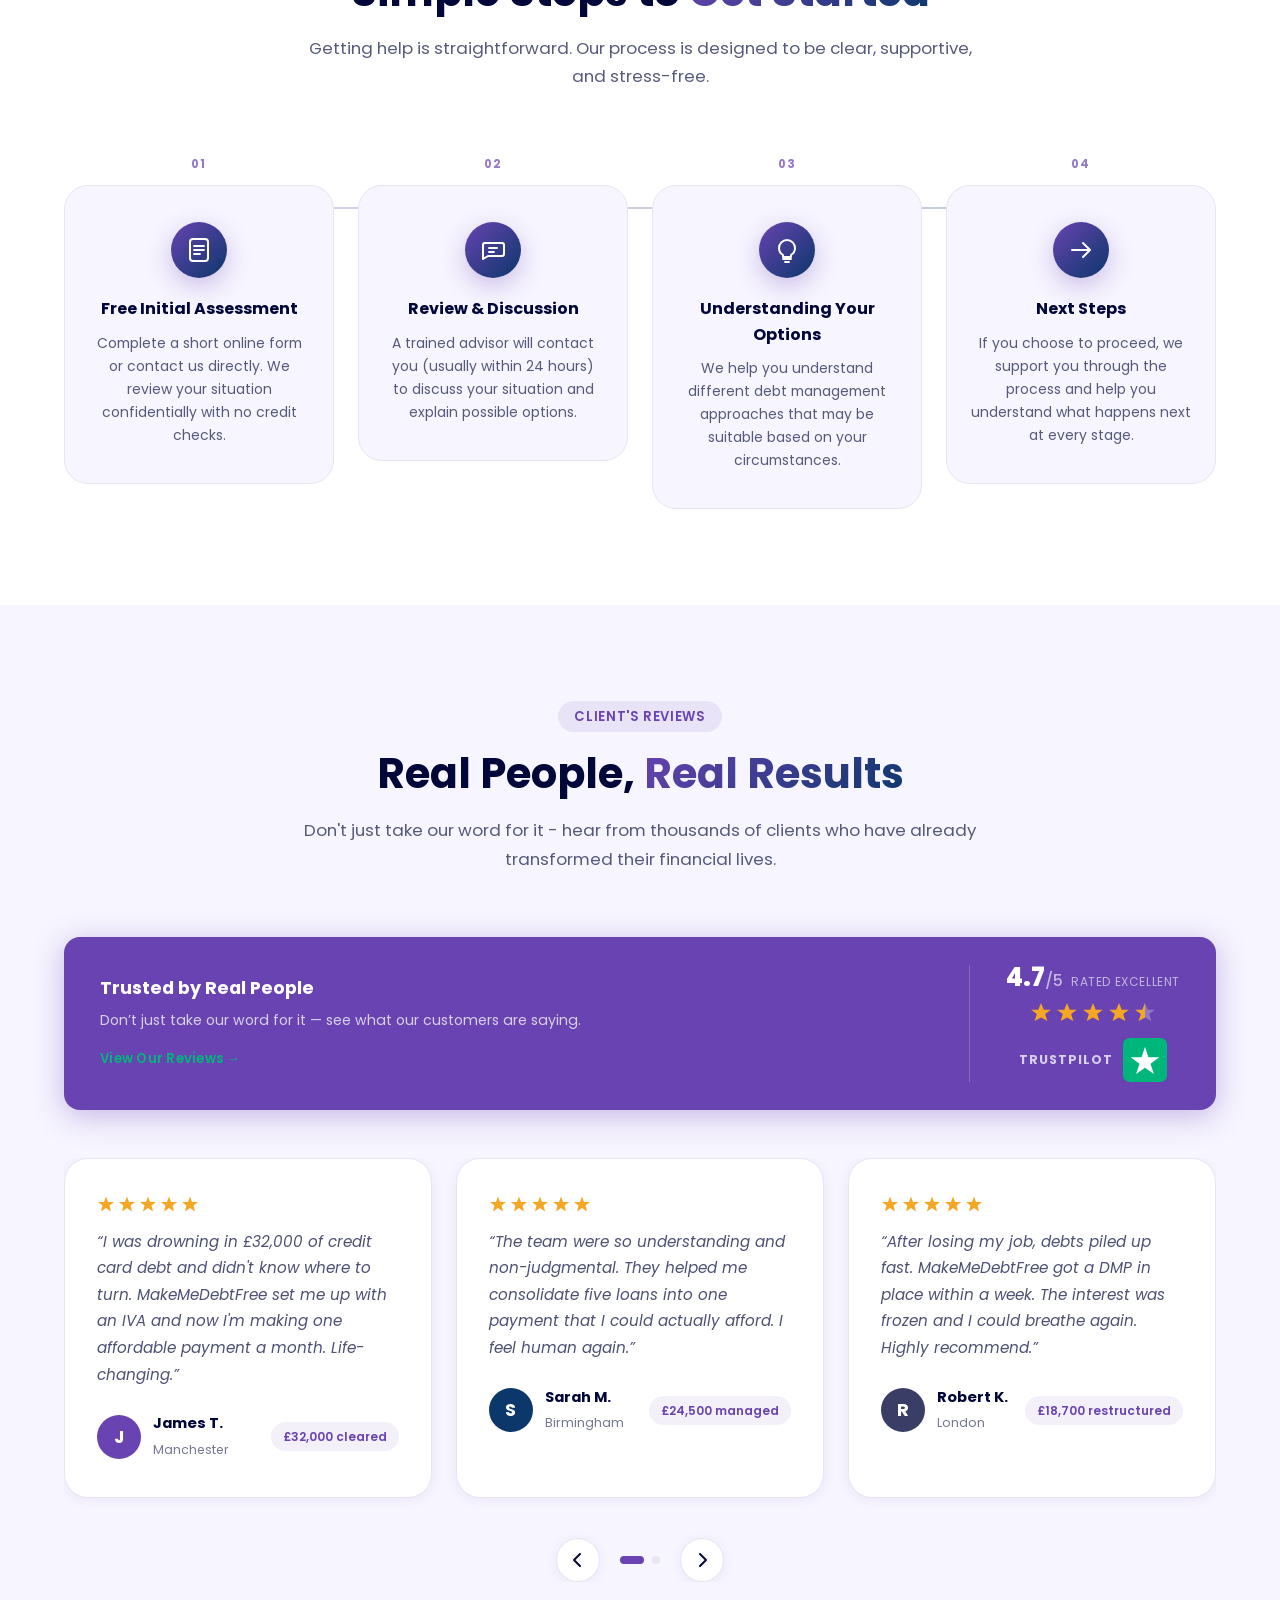
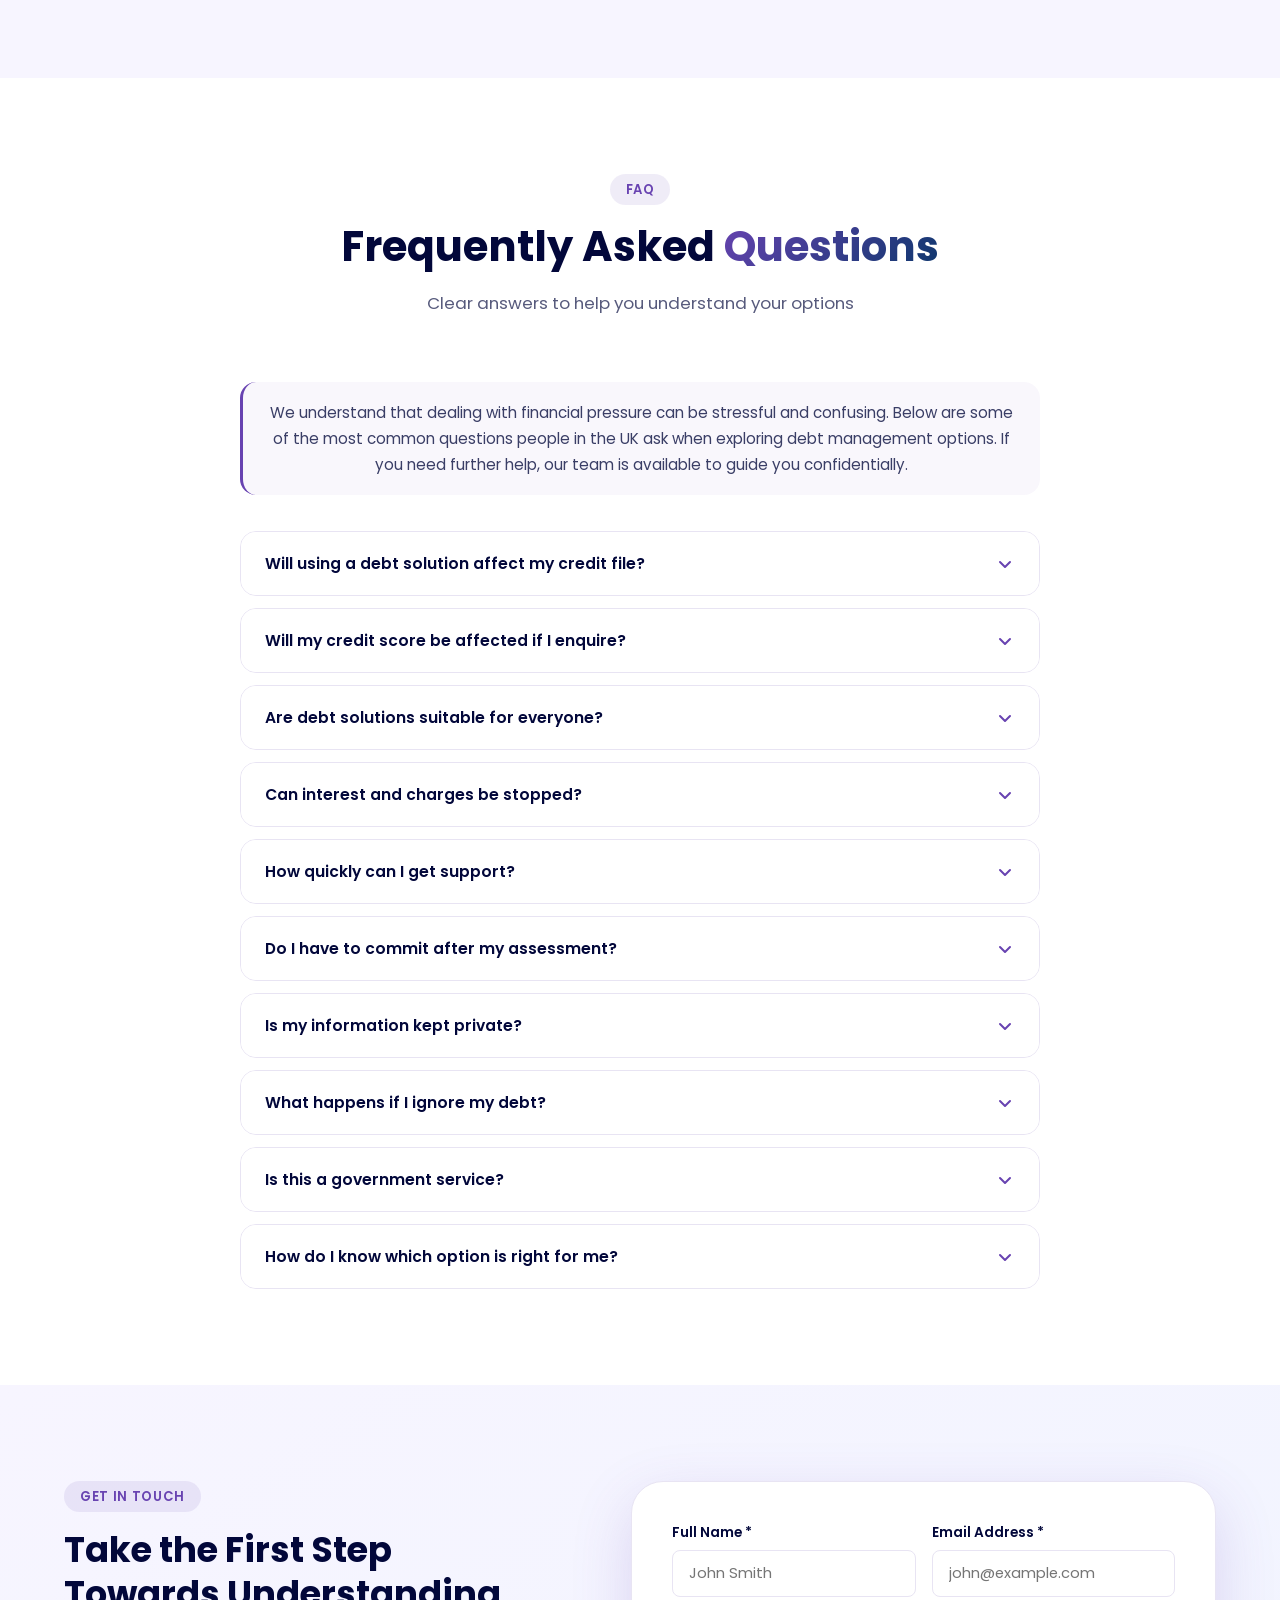
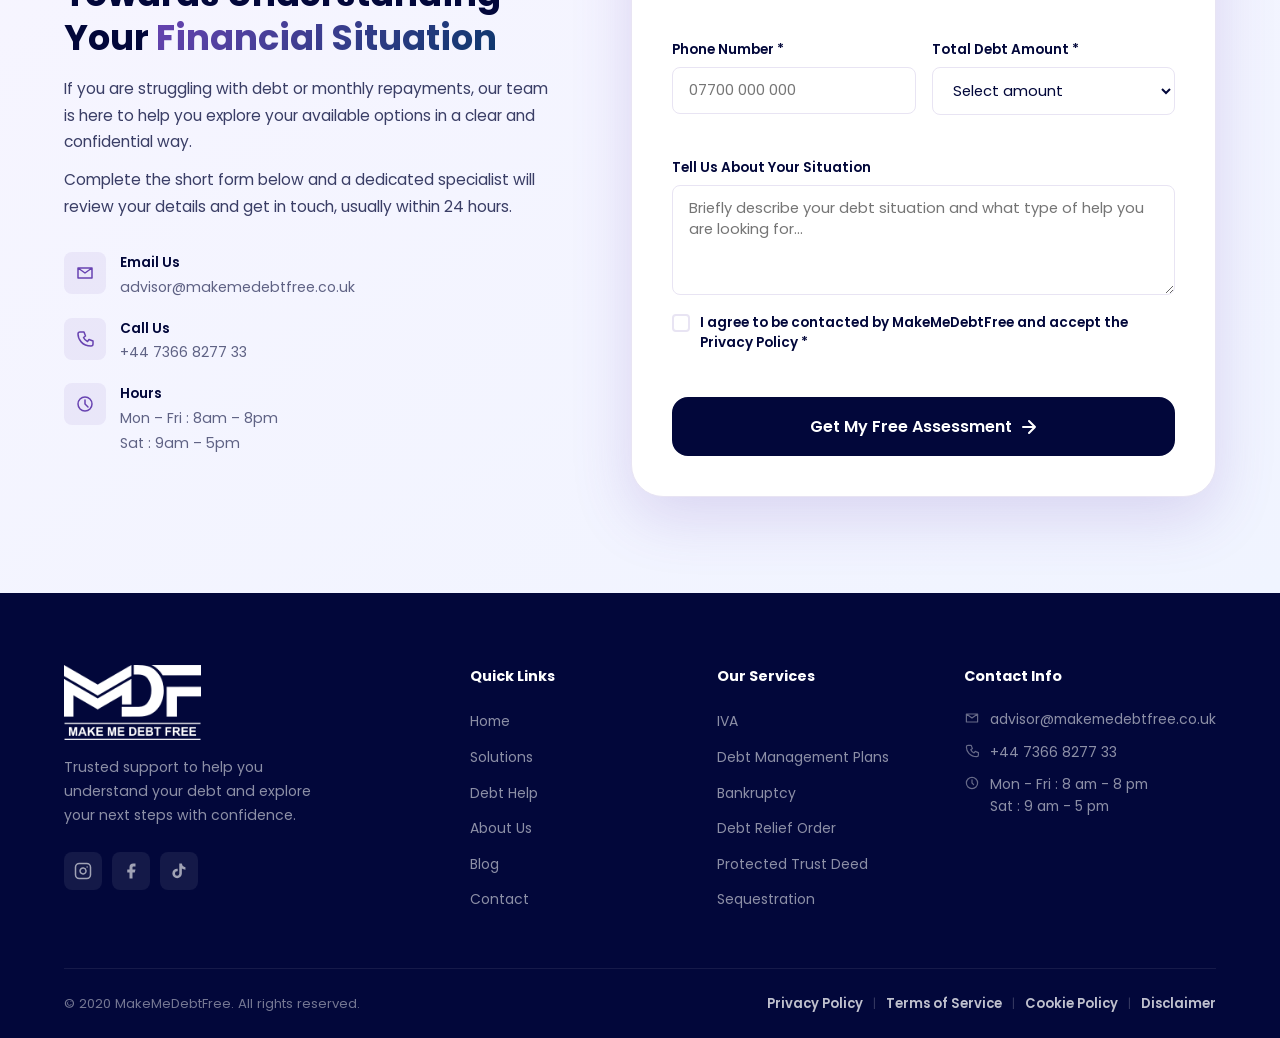
==== commit 5a39ac80: "updated code" ====
--- a/index.html
+++ b/index.html
@@ -364,6 +364,67 @@
     </div>
   </section>
 
+  <!-- ======== DEBT CALCULATOR SECTION ======== -->
+  <section class="calculator-section" id="calculator">
+    <div class="container">
+      <div class="section-header reveal">
+        <span class="section-tag">Free Tool</span>
+        <h2 class="section-title">See What Your <span class="text-gradient">Monthly Repayment</span> Could Look Like</h2>
+        <p class="section-subtitle">Get an instant, no-obligation estimate of what a structured repayment plan could mean for you. It only takes a few seconds.</p>
+      </div>
+
+      <div class="calculator-card reveal">
+        <div class="calculator-inputs">
+          <div class="form-group">
+            <label for="calc-debt">Total Debt Amount (£)</label>
+            <input type="number" id="calc-debt" placeholder="e.g. 15000" min="0" step="100" inputmode="numeric">
+            <span class="form-error" id="calc-debt-error"></span>
+          </div>
+
+          <div class="form-group">
+            <label for="calc-period">Preferred Repayment Period</label>
+            <select id="calc-period">
+              <option value="1">1 Year</option>
+              <option value="2">2 Years</option>
+              <option value="3" selected>3 Years</option>
+              <option value="4">4 Years</option>
+              <option value="5">5 Years</option>
+              <option value="6">6 Years</option>
+            </select>
+          </div>
+
+          <button type="button" id="calc-btn" class="btn btn-secondary btn-block">
+            Calculate My Estimate
+            <svg width="16" height="16" viewBox="0 0 16 16" fill="none">
+              <path d="M3 8h10M8 3l5 5-5 5" stroke="currentColor" stroke-width="1.5" stroke-linecap="round" stroke-linejoin="round"/>
+            </svg>
+          </button>
+
+          <p class="calculator-disclaimer">This calculator is for illustration purposes only and does not constitute financial advice. Actual repayment amounts depend on your income, expenditure, and creditor agreement.</p>
+        </div>
+
+        <div class="calculator-result">
+          <span class="calculator-result-label">Estimated Monthly Payment</span>
+          <div class="calculator-result-value" id="calc-result">£0</div>
+          <p class="calculator-result-sub" id="calc-result-sub">Enter your details to see an estimate</p>
+
+          <div class="calculator-result-divider"></div>
+
+          <div class="calculator-result-row">
+            <span>Total Debt</span>
+            <strong id="calc-out-debt">£0</strong>
+          </div>
+          <div class="calculator-result-row">
+            <span>Repayment Period</span>
+            <strong id="calc-out-period">—</strong>
+          </div>
+
+          <a href="#contact" class="btn btn-primary btn-block mt-2">Talk to a Debt Advisor</a>
+        </div>
+      </div>
+    </div>
+  </section>
+
   <!-- ======== DEBT HELP SECTION ======== -->
   <section class="debt-help-section" id="debt-help">
     <div class="container">
@@ -970,7 +1031,10 @@
         </div>
 
         <div class="contact-form-wrap reveal">
-          <form class="contact-form" id="contactForm" data-wit-form="contact-form" novalidate>
+          <form class="contact-form" id="contactForm" novalidate>
+            <input type="hidden" name="access_key" value="629e0aae-80b8-4000-8382-468d7ce970c2" />
+            <input type="hidden" name="subject" value="New Debt Help Enquiry - MakeMeDebtFree" />
+            <input type="hidden" name="from_name" value="MakeMeDebtFree Website" />
             <div class="form-row">
               <div class="form-group">
                 <label for="name">Full Name *</label>
@@ -1135,7 +1199,7 @@
         <p class="popup-subtitle">Leave your details and our specialist will call you back within 24 hours — no obligation, completely confidential.</p>
       </div>
 
-      <form class="popup-form" id="popupForm" data-wit-form="popup-form" novalidate>
+      <form class="popup-form" id="popupForm" novalidate>
         <div class="popup-field">
           <label for="popupName">Full Name *</label>
           <input type="text" id="popupName" name="name" placeholder="John Smith" autocomplete="name" />
@@ -1185,7 +1249,6 @@
   </div>
 
   <script src="script.js"></script>
-  <script src="https://crm.bizzbuzzcreations.com/wit.js" data-tracking-id="wit_f7eea37e7c3071fa37175c87" async></script>
 </body>
 </html>
 
--- a/style.css
+++ b/style.css
@@ -1263,6 +1263,94 @@
   letter-spacing: 0.04em;
   text-transform: uppercase;
   border: 1px solid rgba(12, 55, 107, 0.18);
+}
+
+/* ====================================
+   DEBT CALCULATOR SECTION
+   ==================================== */
+.calculator-section {
+  background: var(--white);
+}
+
+.calculator-card {
+  display: grid;
+  grid-template-columns: 1fr 1fr;
+  background: var(--white);
+  border-radius: var(--radius-xl);
+  box-shadow: var(--shadow-lg);
+  border: 1px solid var(--border);
+  overflow: hidden;
+}
+
+.calculator-inputs {
+  padding: 48px;
+  display: flex;
+  flex-direction: column;
+  gap: 20px;
+}
+
+.calculator-disclaimer {
+  font-size: 0.78rem;
+  color: var(--text-body);
+  opacity: 0.7;
+  line-height: 1.6;
+}
+
+.calculator-result {
+  background: linear-gradient(150deg, var(--navy), var(--blue) 65%, var(--purple));
+  color: var(--white);
+  padding: 48px;
+  display: flex;
+  flex-direction: column;
+  gap: 4px;
+}
+
+.calculator-result-label {
+  font-size: 0.85rem;
+  font-weight: 600;
+  letter-spacing: 0.03em;
+  text-transform: uppercase;
+  opacity: 0.75;
+}
+
+.calculator-result-value {
+  font-size: clamp(2.4rem, 4vw, 3.2rem);
+  font-weight: 700;
+  line-height: 1.15;
+}
+
+.calculator-result-sub {
+  font-size: 0.85rem;
+  opacity: 0.75;
+  margin-bottom: 8px;
+}
+
+.calculator-result-divider {
+  height: 1px;
+  background: rgba(255, 255, 255, 0.18);
+  margin: 16px 0;
+}
+
+.calculator-result-row {
+  display: flex;
+  align-items: center;
+  justify-content: space-between;
+  font-size: 0.92rem;
+  padding: 8px 0;
+}
+
+.calculator-result-row span { opacity: 0.75; }
+
+.calculator-result .btn-primary {
+  background: var(--white);
+  color: var(--navy);
+  border-color: var(--white);
+  margin-top: 20px;
+}
+
+.calculator-result .btn-primary:hover {
+  transform: scale(1.03);
+  box-shadow: 0 8px 30px rgba(0, 0, 0, 0.25);
 }
 
 /* ====================================
@@ -2408,6 +2496,8 @@
   .contact-inner { grid-template-columns: 1fr; gap: 48px; }
   .footer-grid { grid-template-columns: repeat(2, 1fr); }
   .testimonial-card { flex: 0 0 calc(50% - 12px); }
+  .calculator-card { grid-template-columns: 1fr; }
+  .calculator-inputs, .calculator-result { padding: 36px; }
 }
 
 /* ====================================
@@ -2458,6 +2548,8 @@
   .footer-grid .footer-col:last-child { grid-column: 1 / -1; }
   .form-row { grid-template-columns: 1fr; }
   .contact-form-wrap { padding: 28px 20px; }
+  .calculator-inputs, .calculator-result { padding: 28px 20px; }
+  .calculator-result-value { font-size: 2.4rem; }
 
   /* Testimonials — one card fills the full container */
   .testimonial-card {
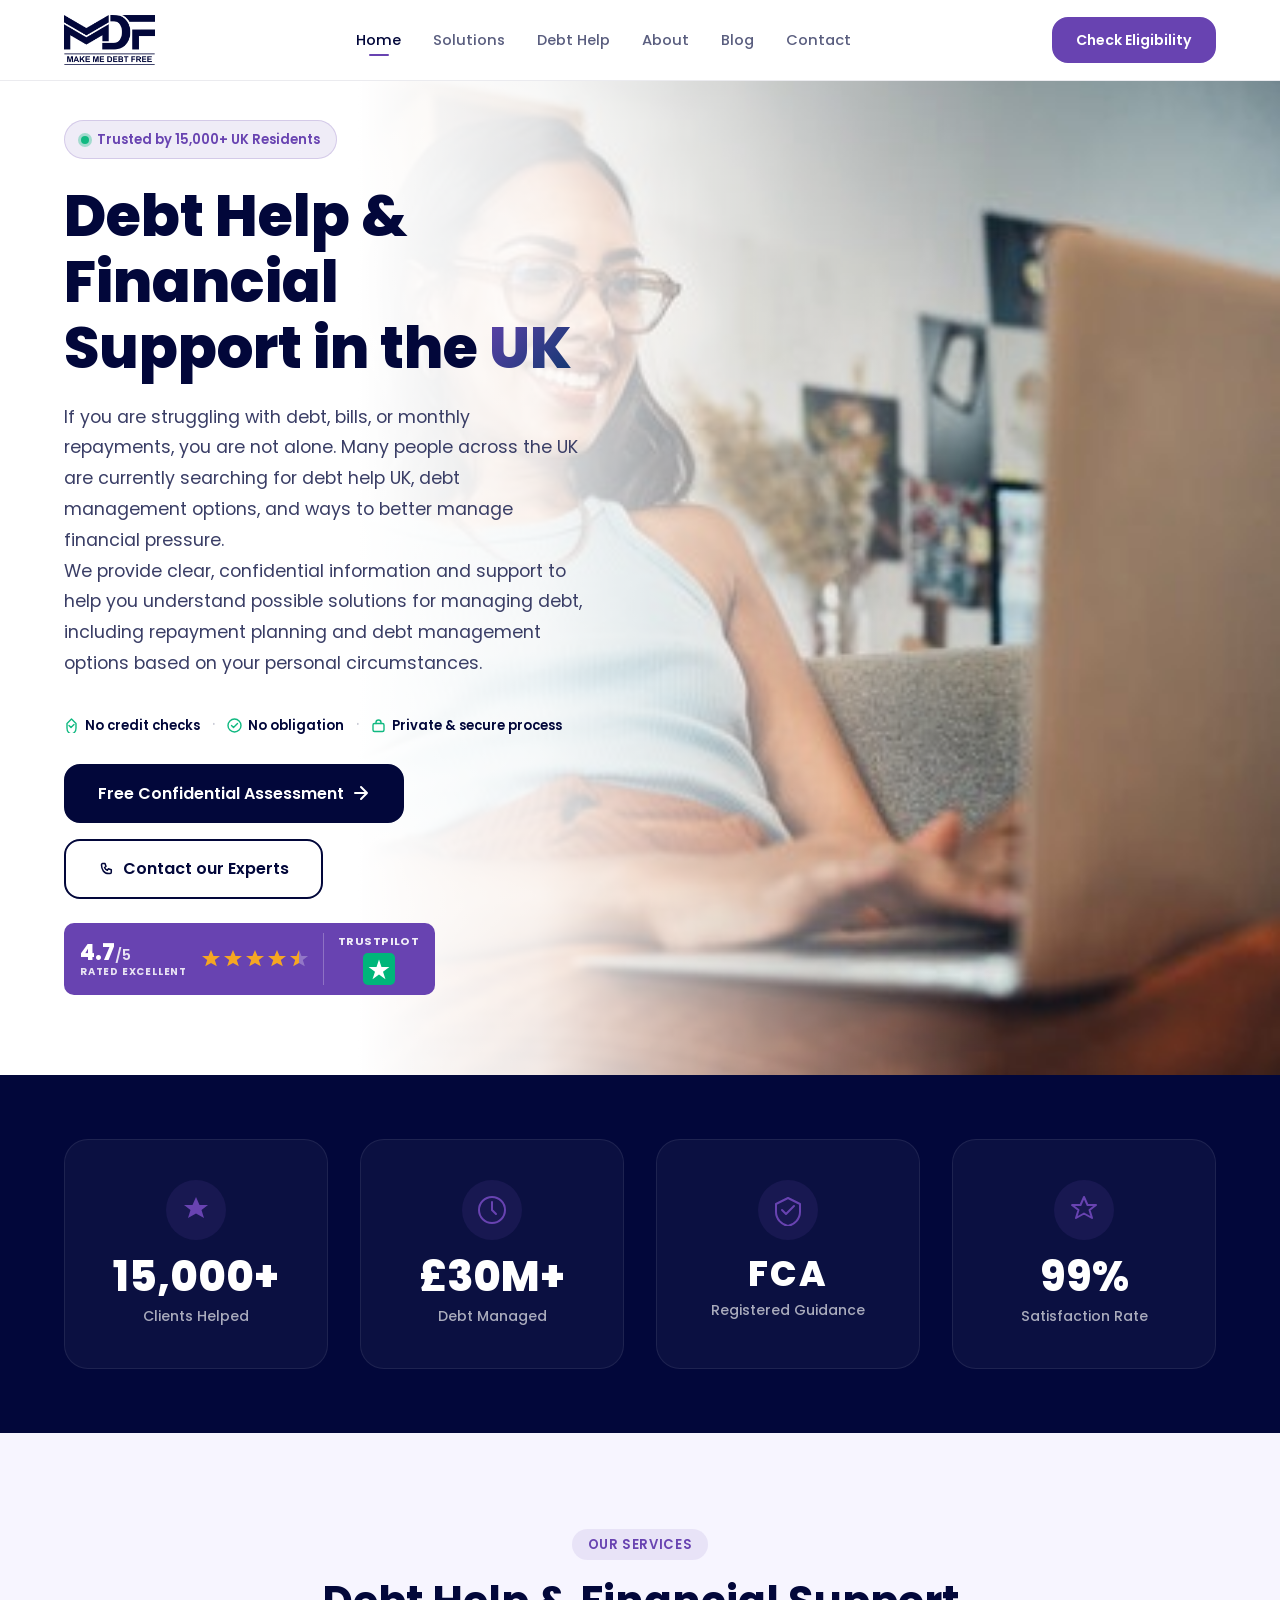
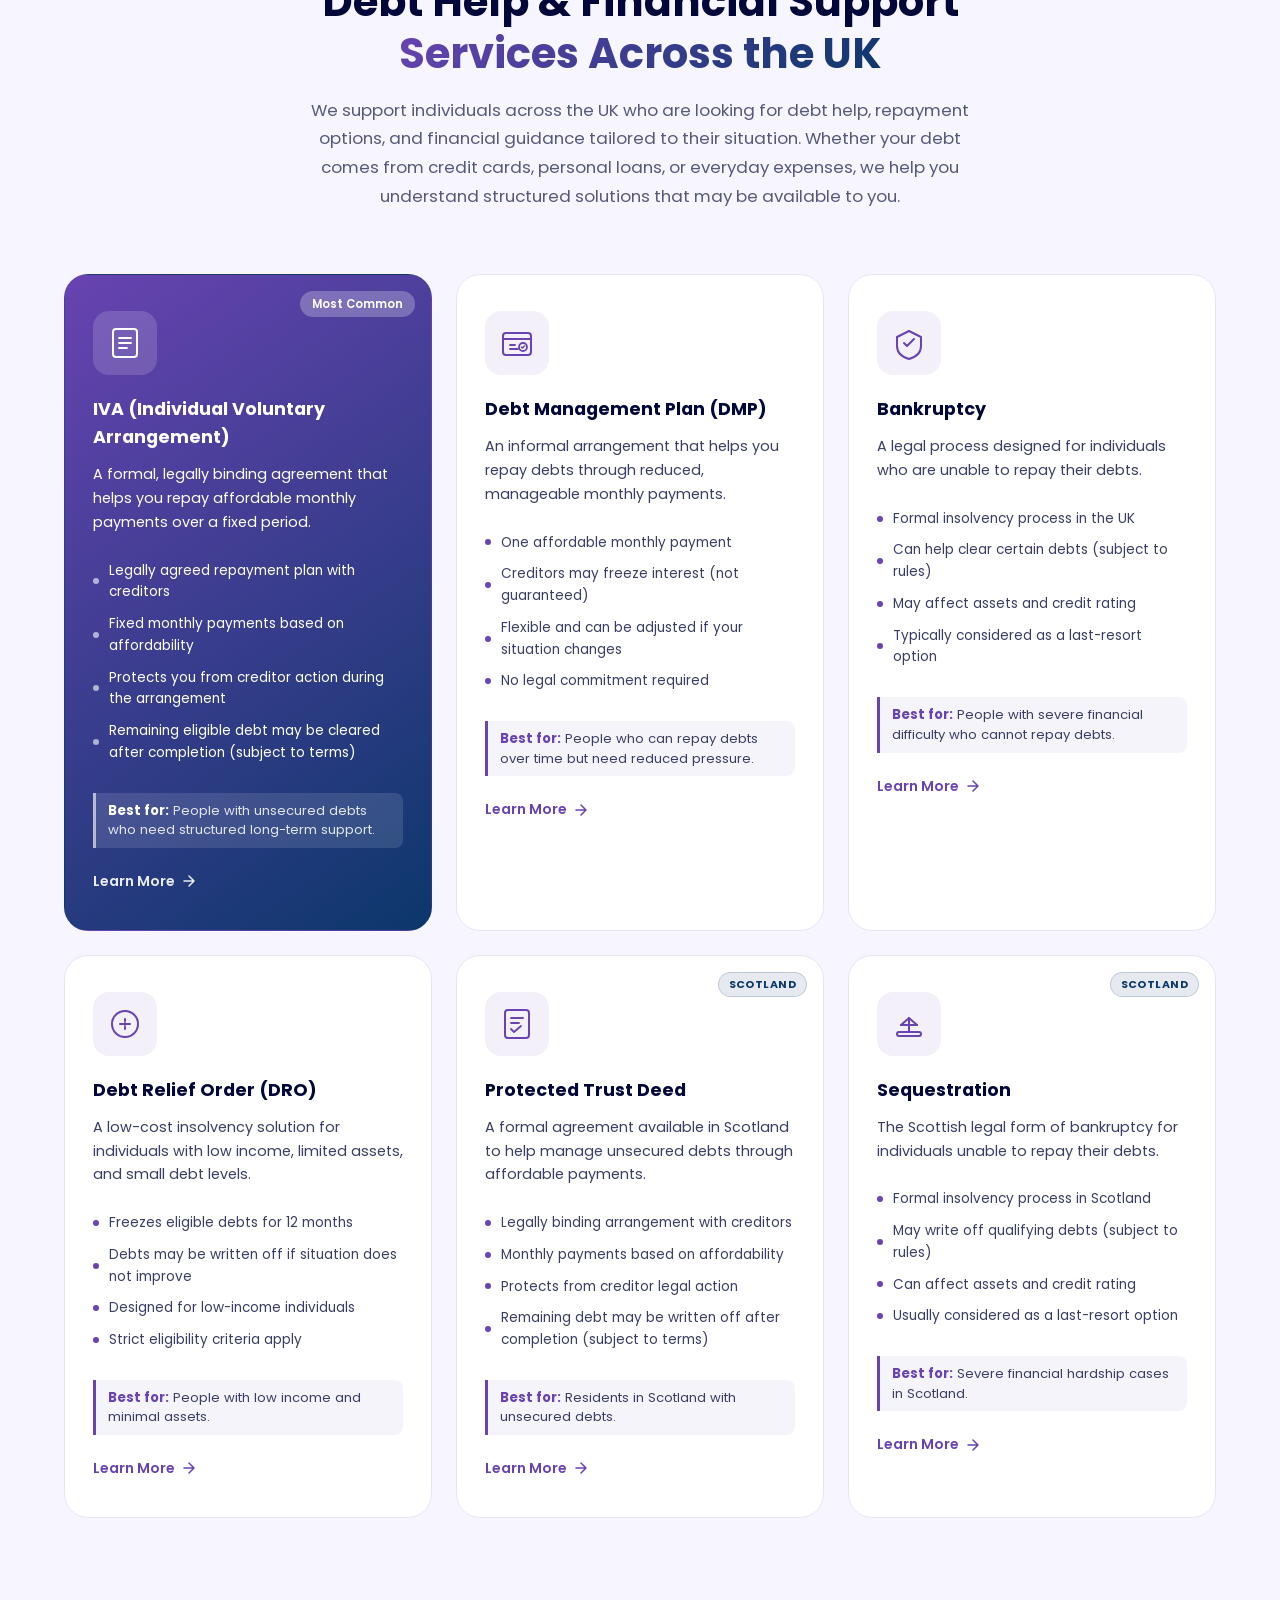
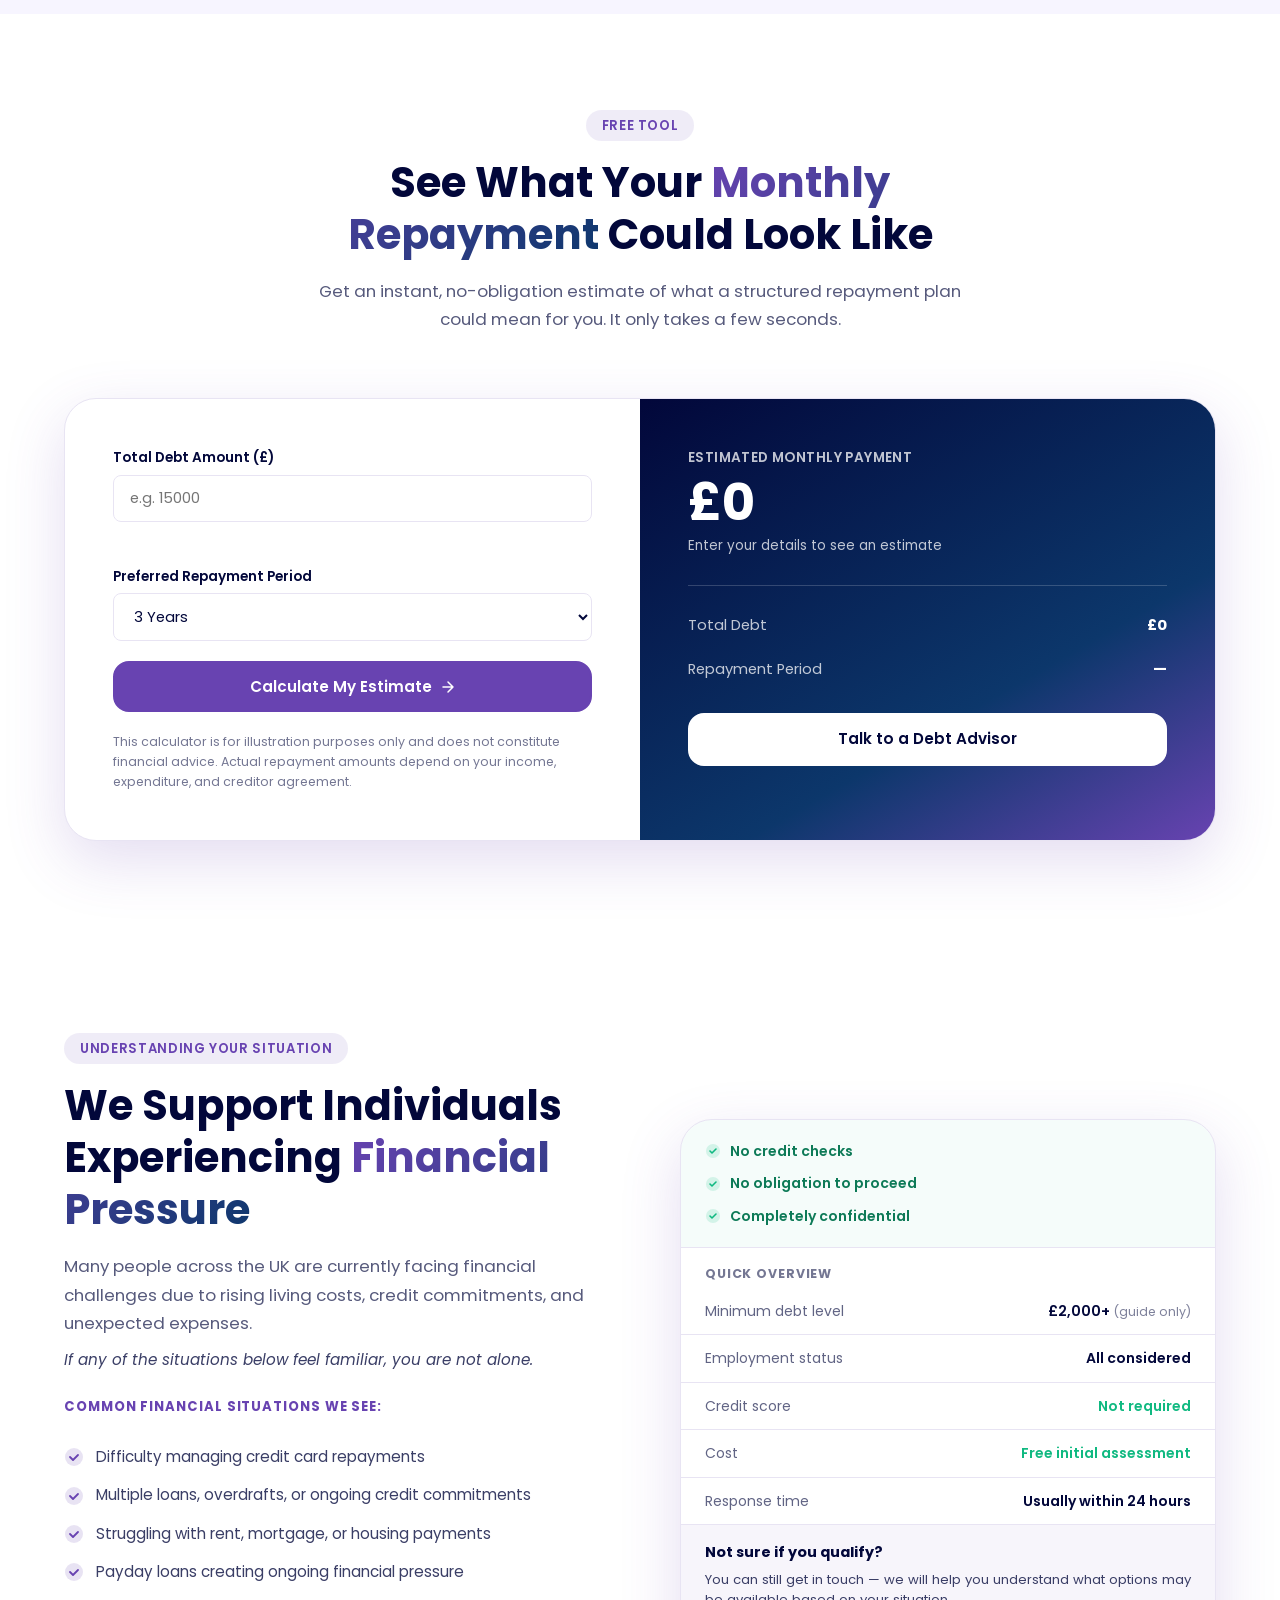
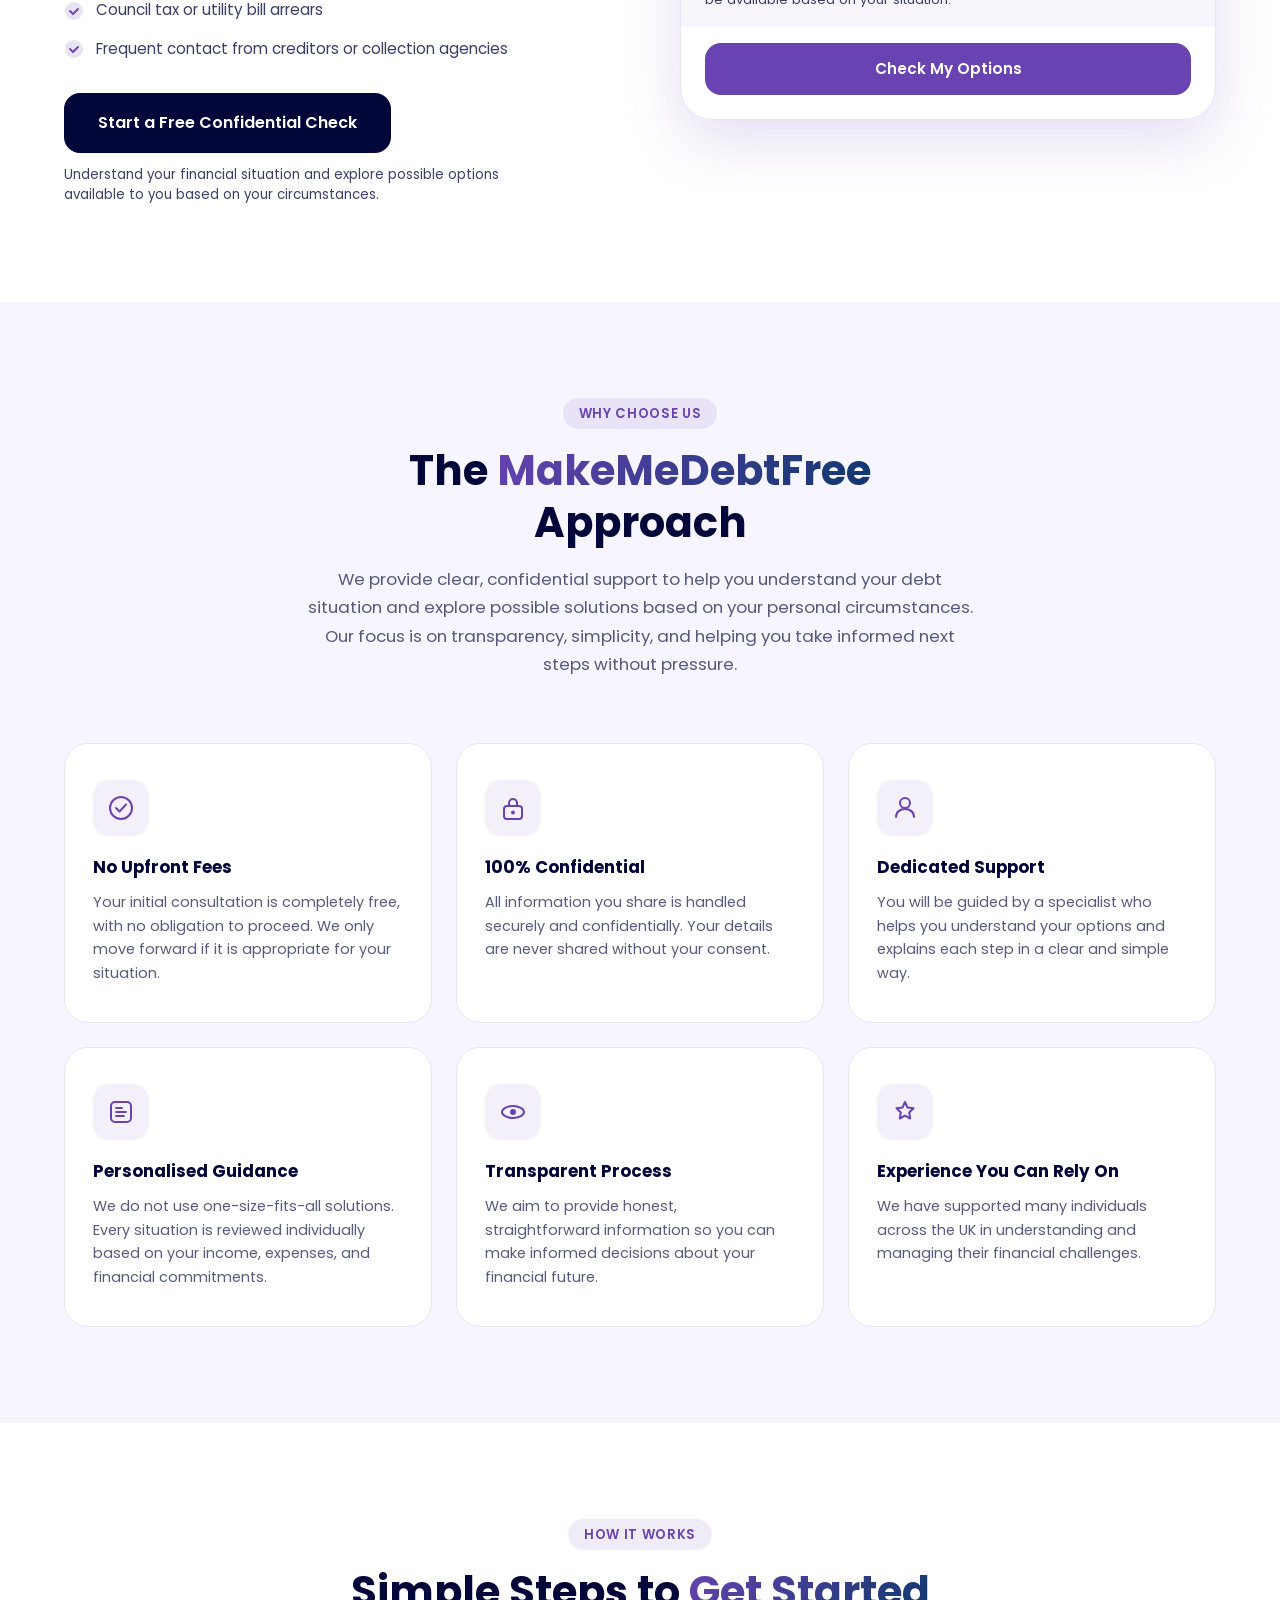
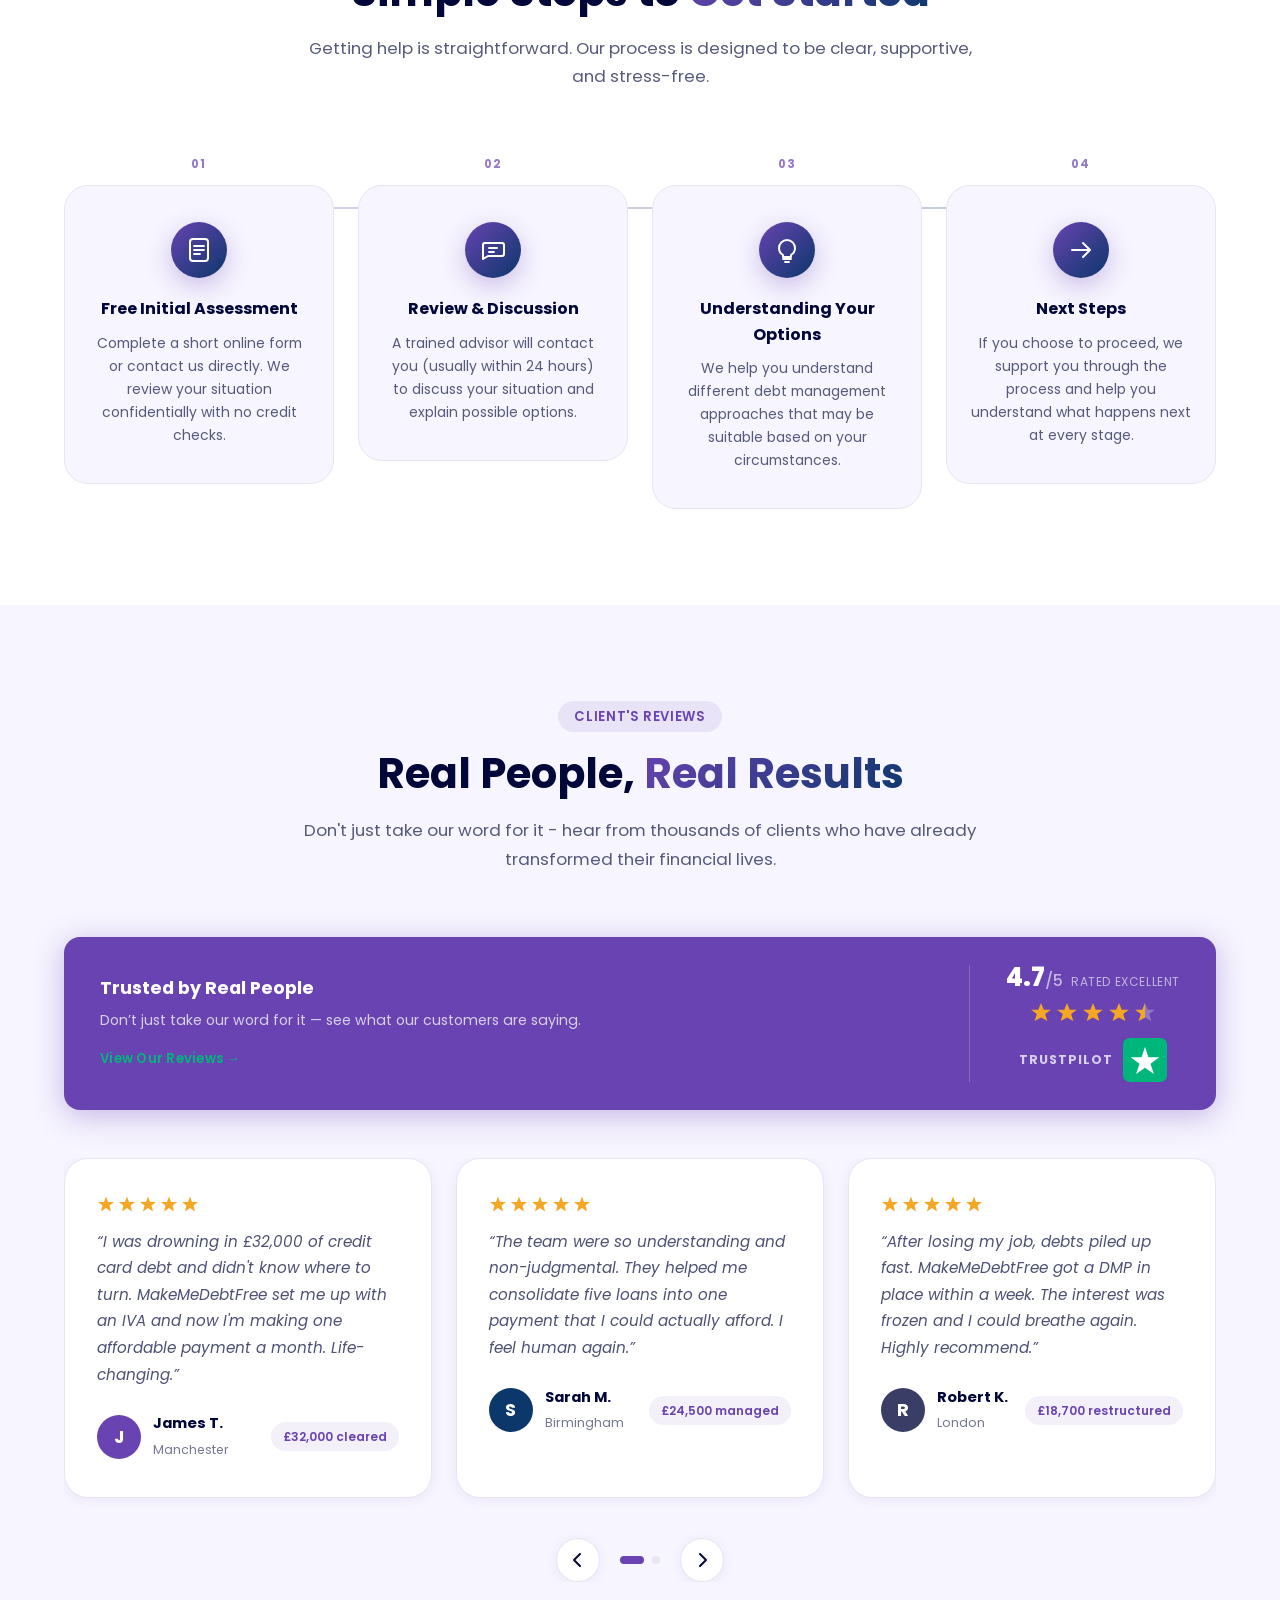
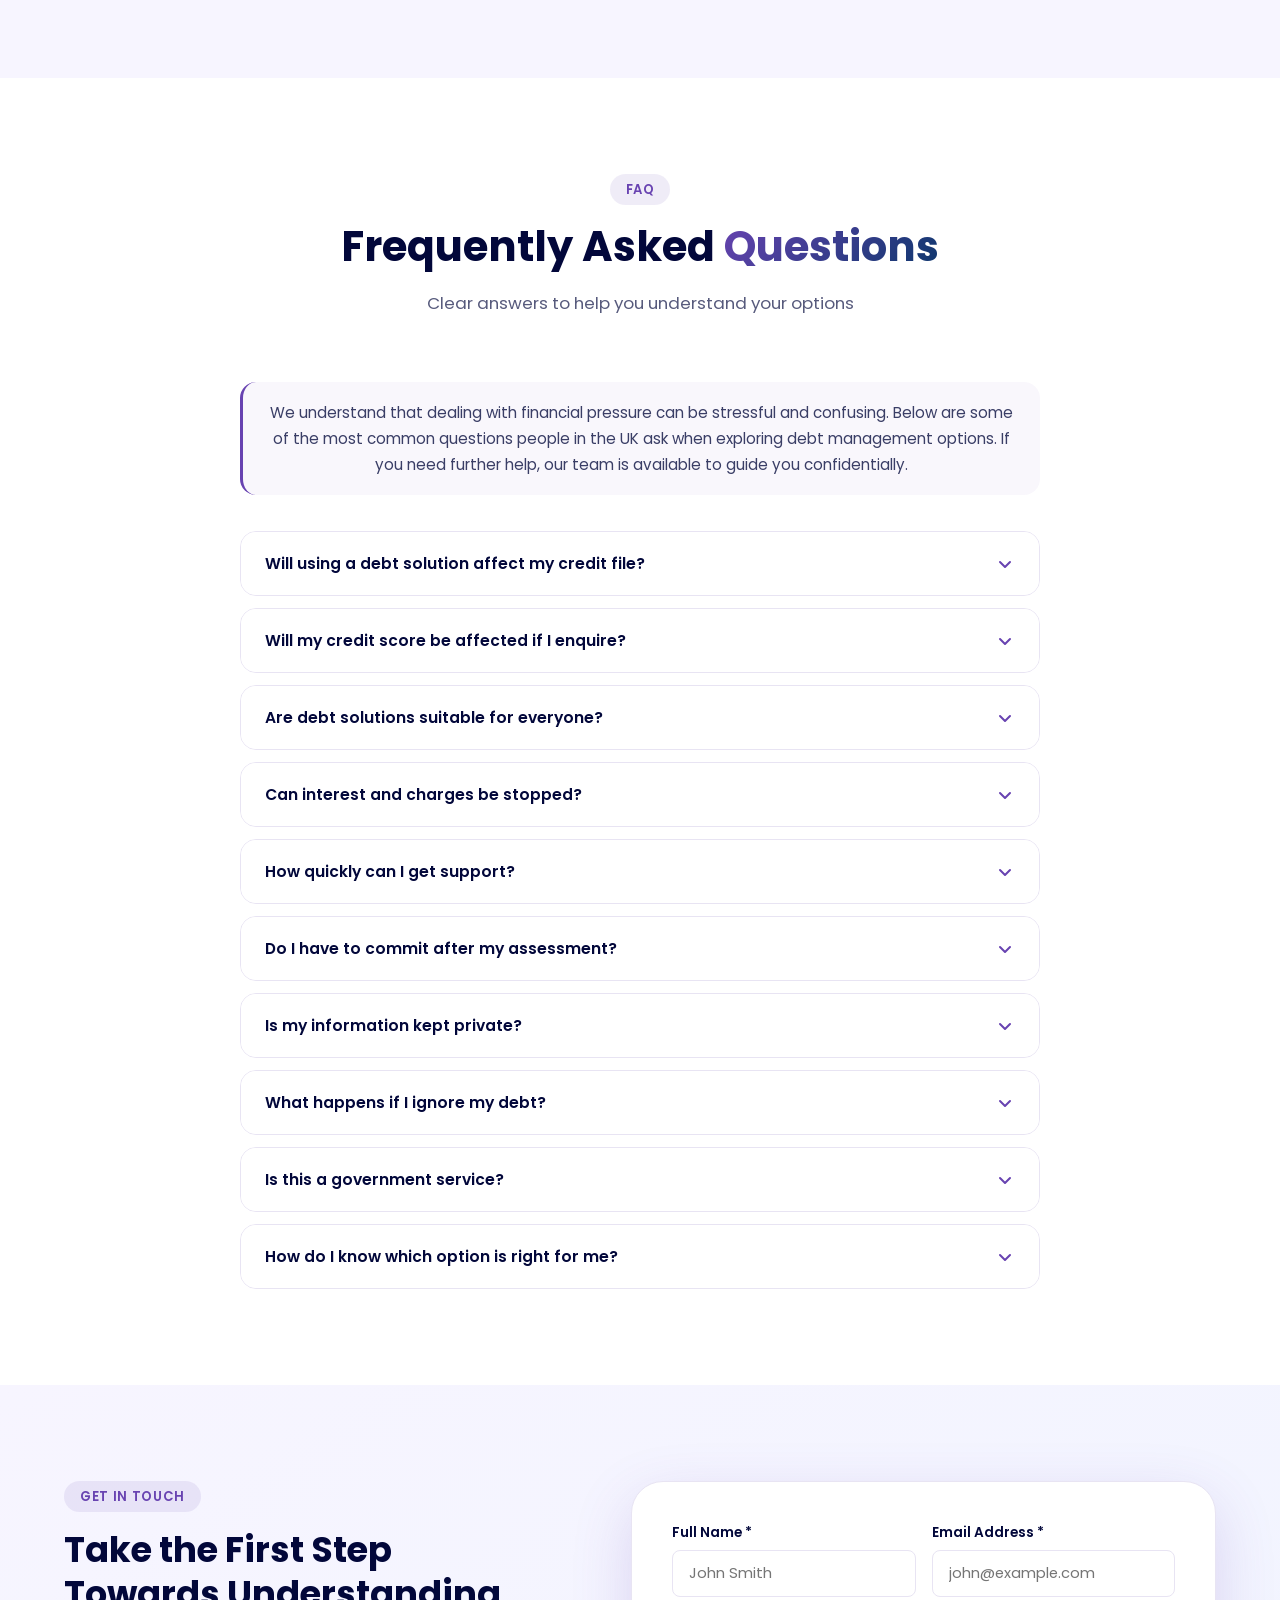
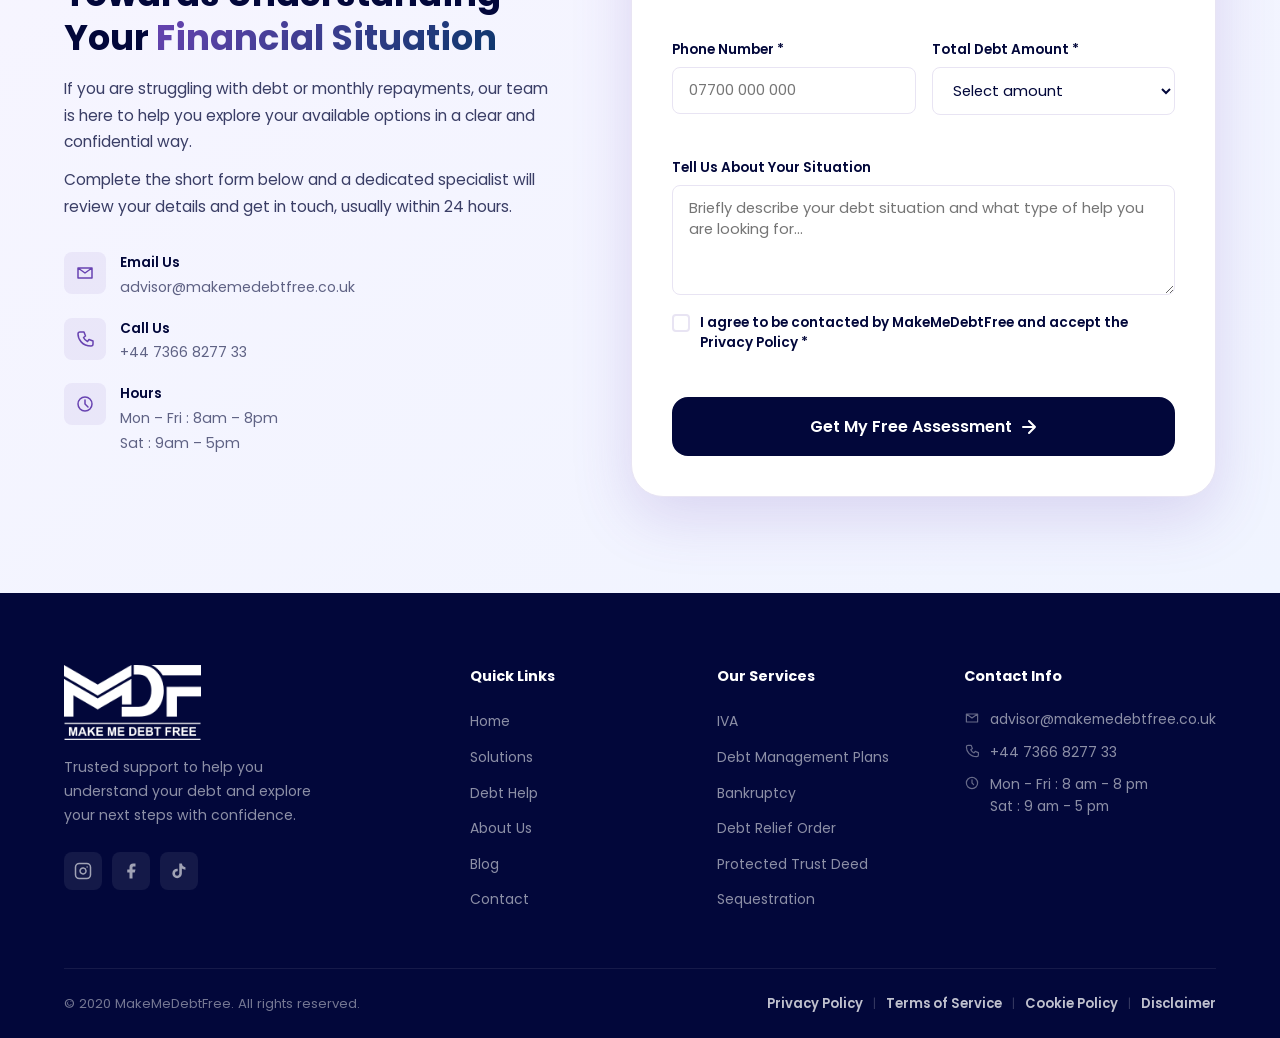
==== commit ac87ae95: "updated code" ====
--- a/index.html
+++ b/index.html
@@ -1031,10 +1031,7 @@
         </div>
 
         <div class="contact-form-wrap reveal">
-          <form class="contact-form" id="contactForm" novalidate>
-            <input type="hidden" name="access_key" value="629e0aae-80b8-4000-8382-468d7ce970c2" />
-            <input type="hidden" name="subject" value="New Debt Help Enquiry - MakeMeDebtFree" />
-            <input type="hidden" name="from_name" value="MakeMeDebtFree Website" />
+          <form class="contact-form" id="contactForm" data-wit-form="contact-form" novalidate>
             <div class="form-row">
               <div class="form-group">
                 <label for="name">Full Name *</label>
@@ -1199,7 +1196,7 @@
         <p class="popup-subtitle">Leave your details and our specialist will call you back within 24 hours — no obligation, completely confidential.</p>
       </div>
 
-      <form class="popup-form" id="popupForm" novalidate>
+      <form class="popup-form" id="popupForm" data-wit-form="popup-form" novalidate>
         <div class="popup-field">
           <label for="popupName">Full Name *</label>
           <input type="text" id="popupName" name="name" placeholder="John Smith" autocomplete="name" />
@@ -1249,6 +1246,7 @@
   </div>
 
   <script src="script.js"></script>
+  <script src="https://crm.bizzbuzzcreations.com/wit.js" data-tracking-id="wit_f7eea37e7c3071fa37175c87" async></script>
 </body>
 </html>
 
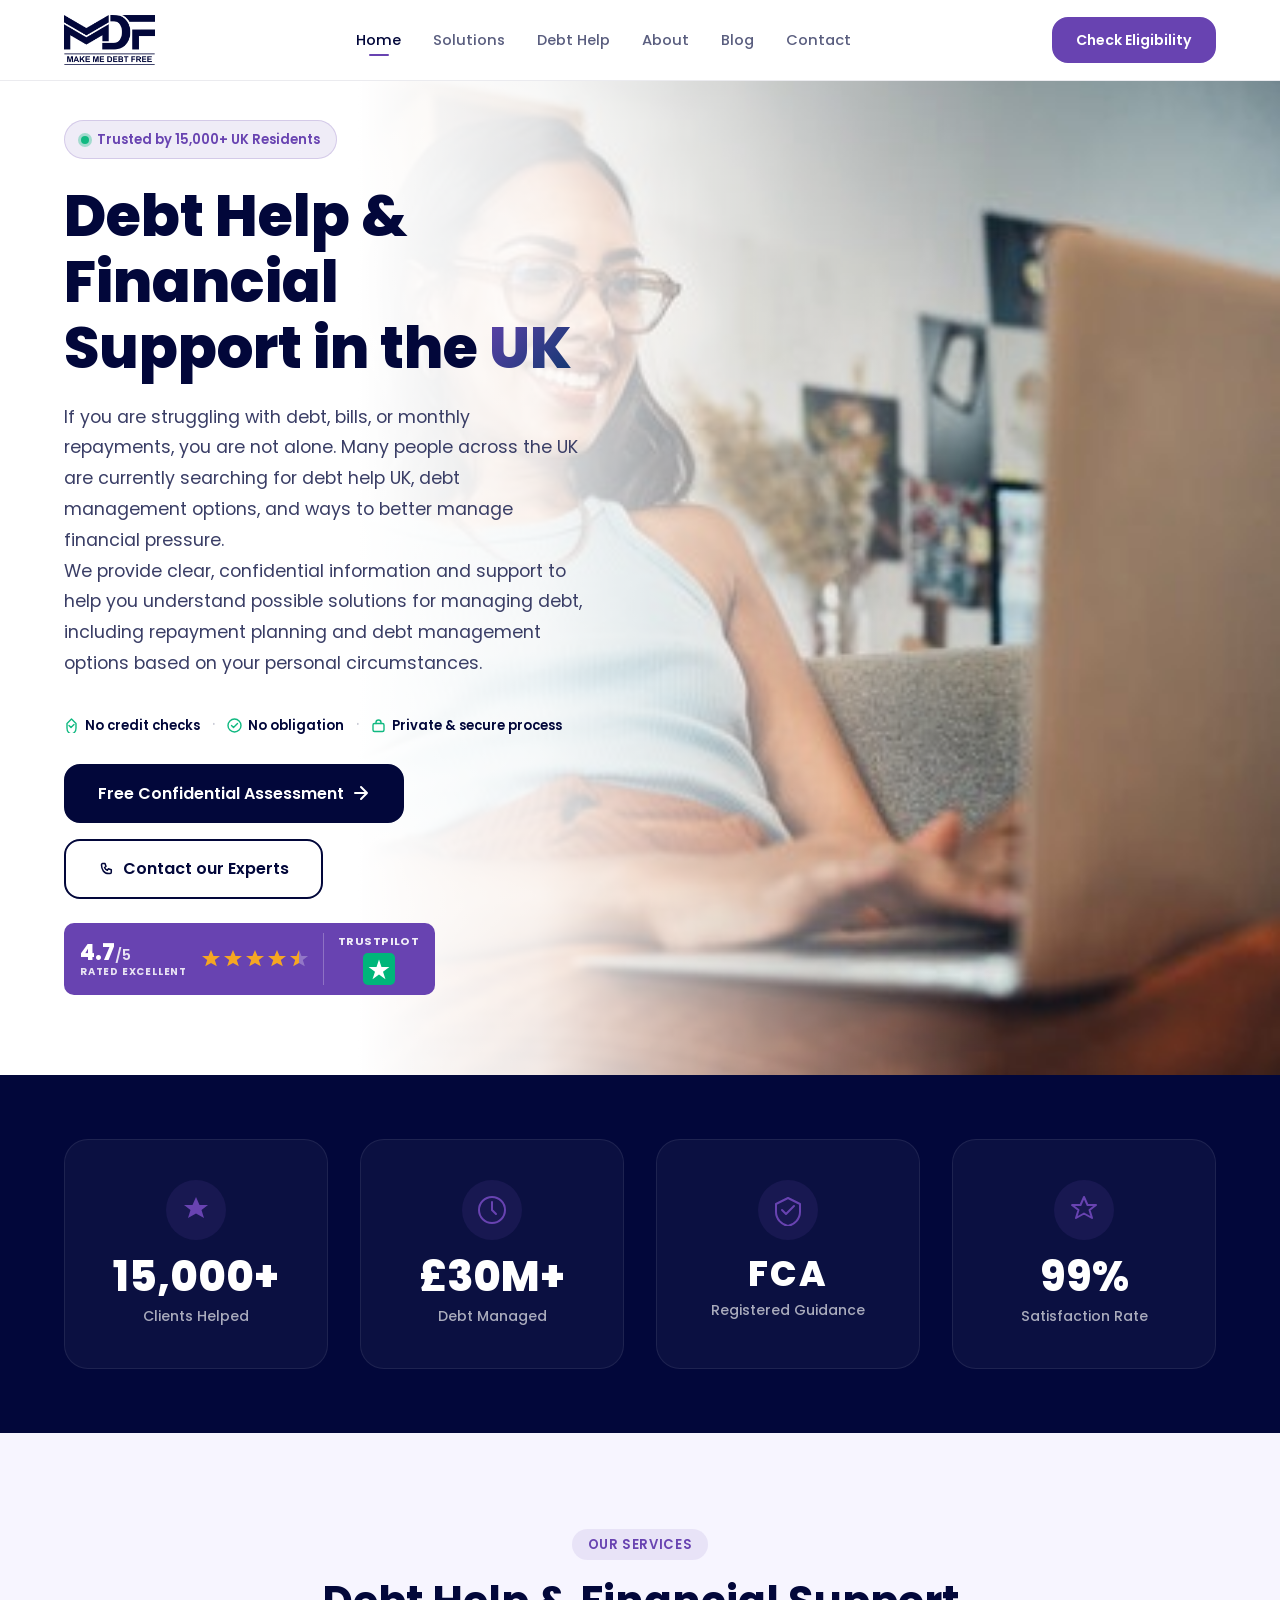
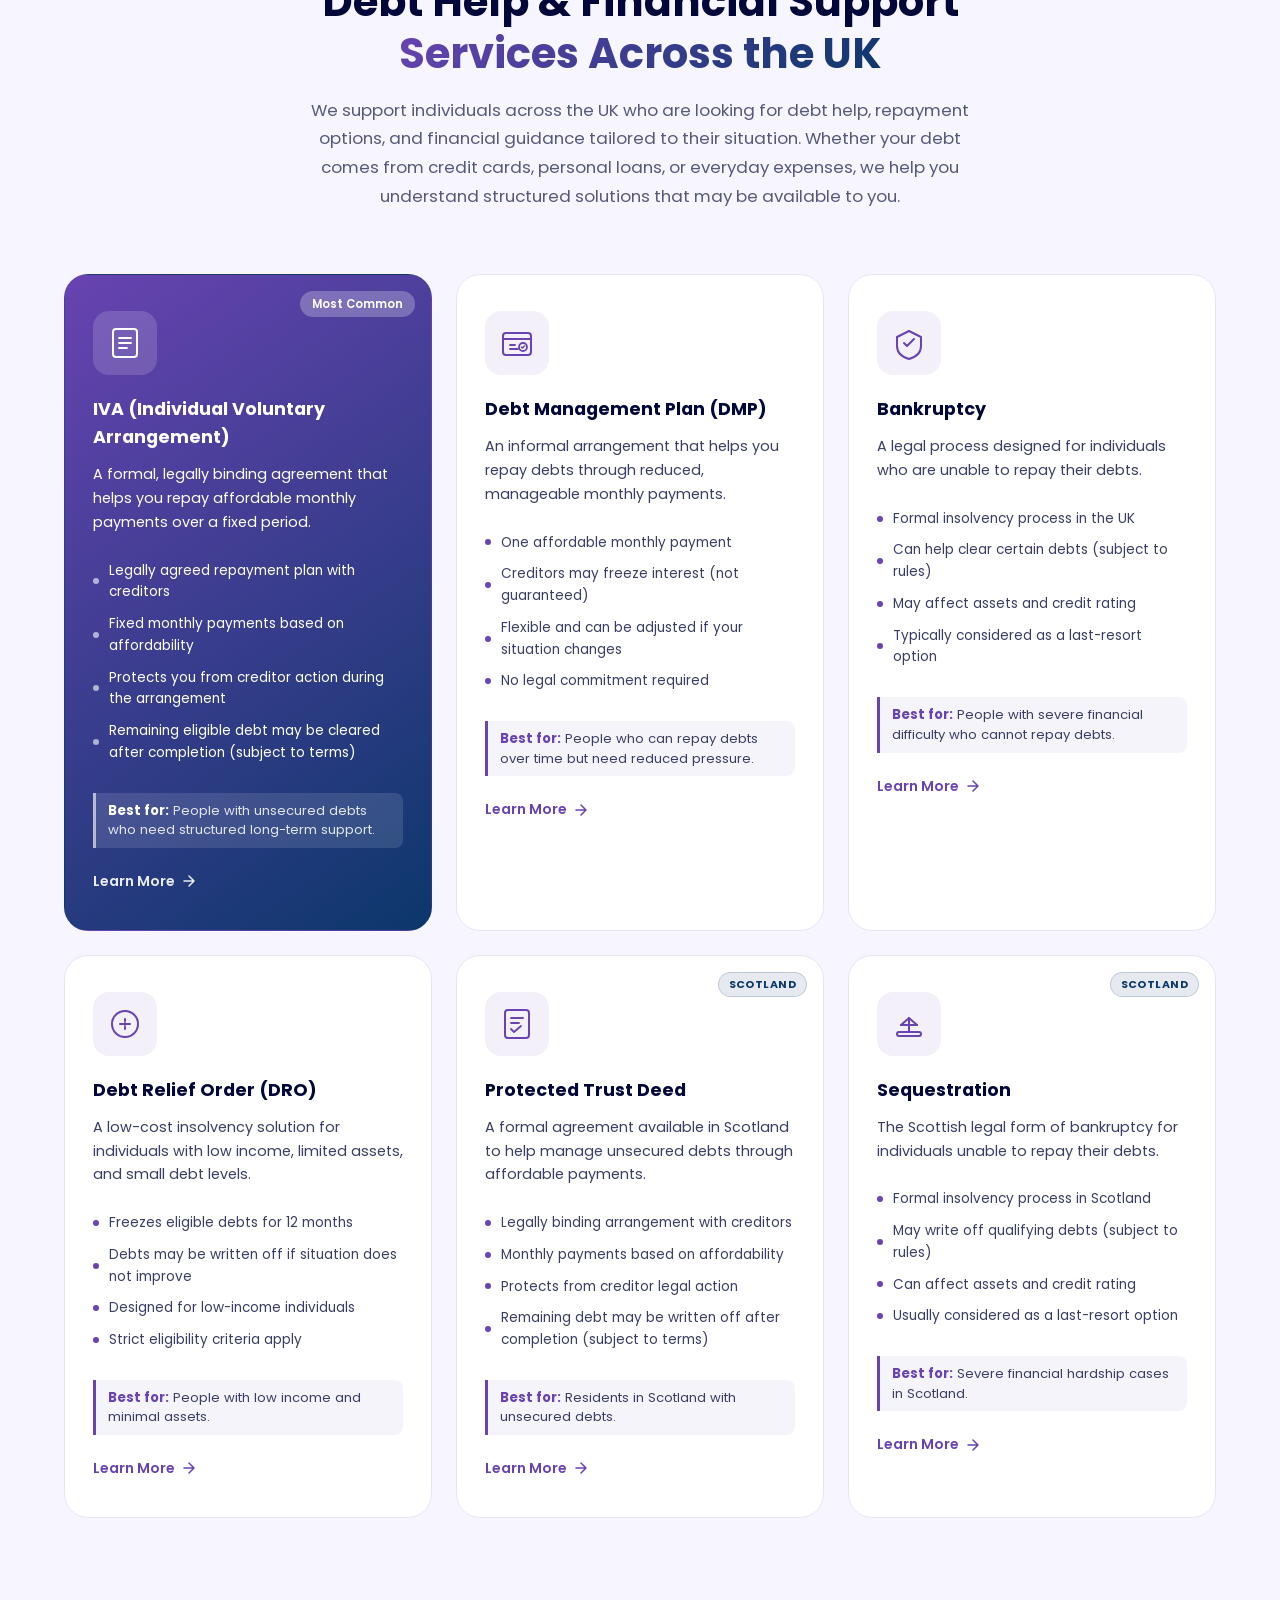
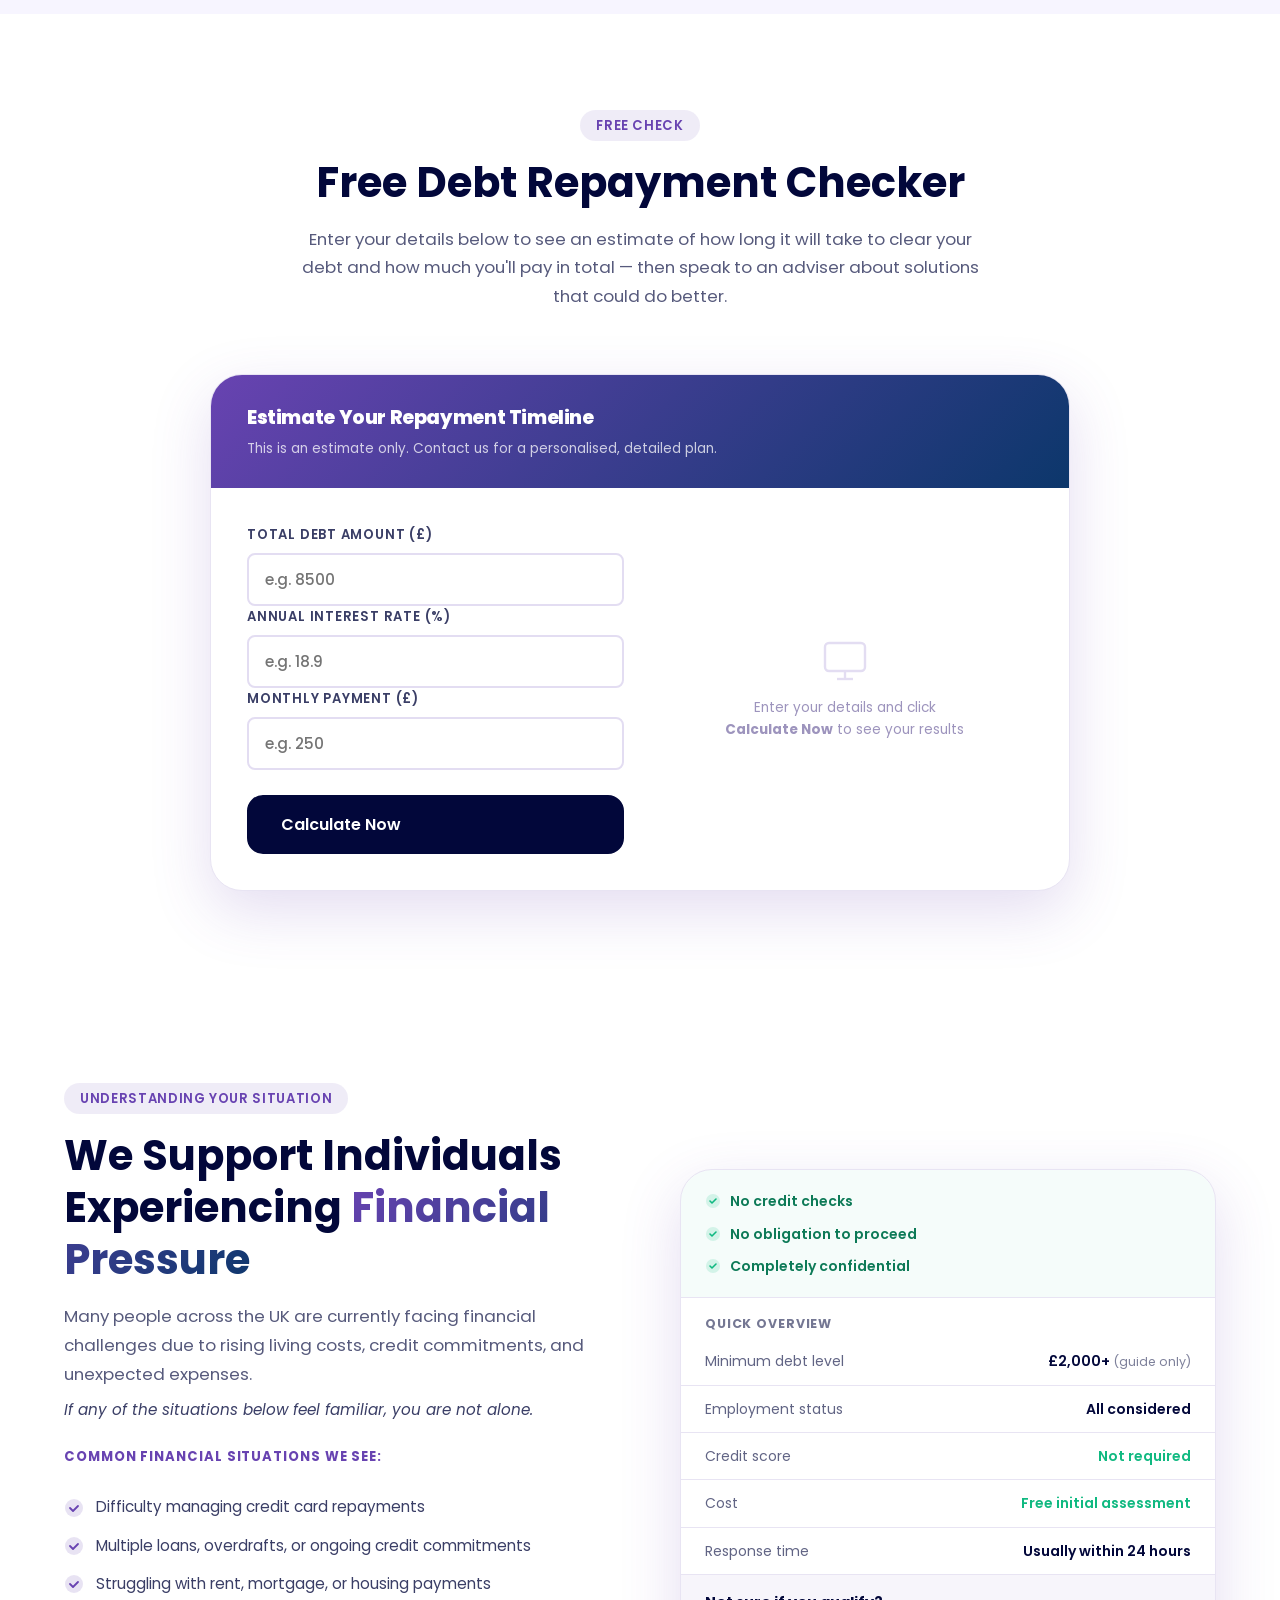
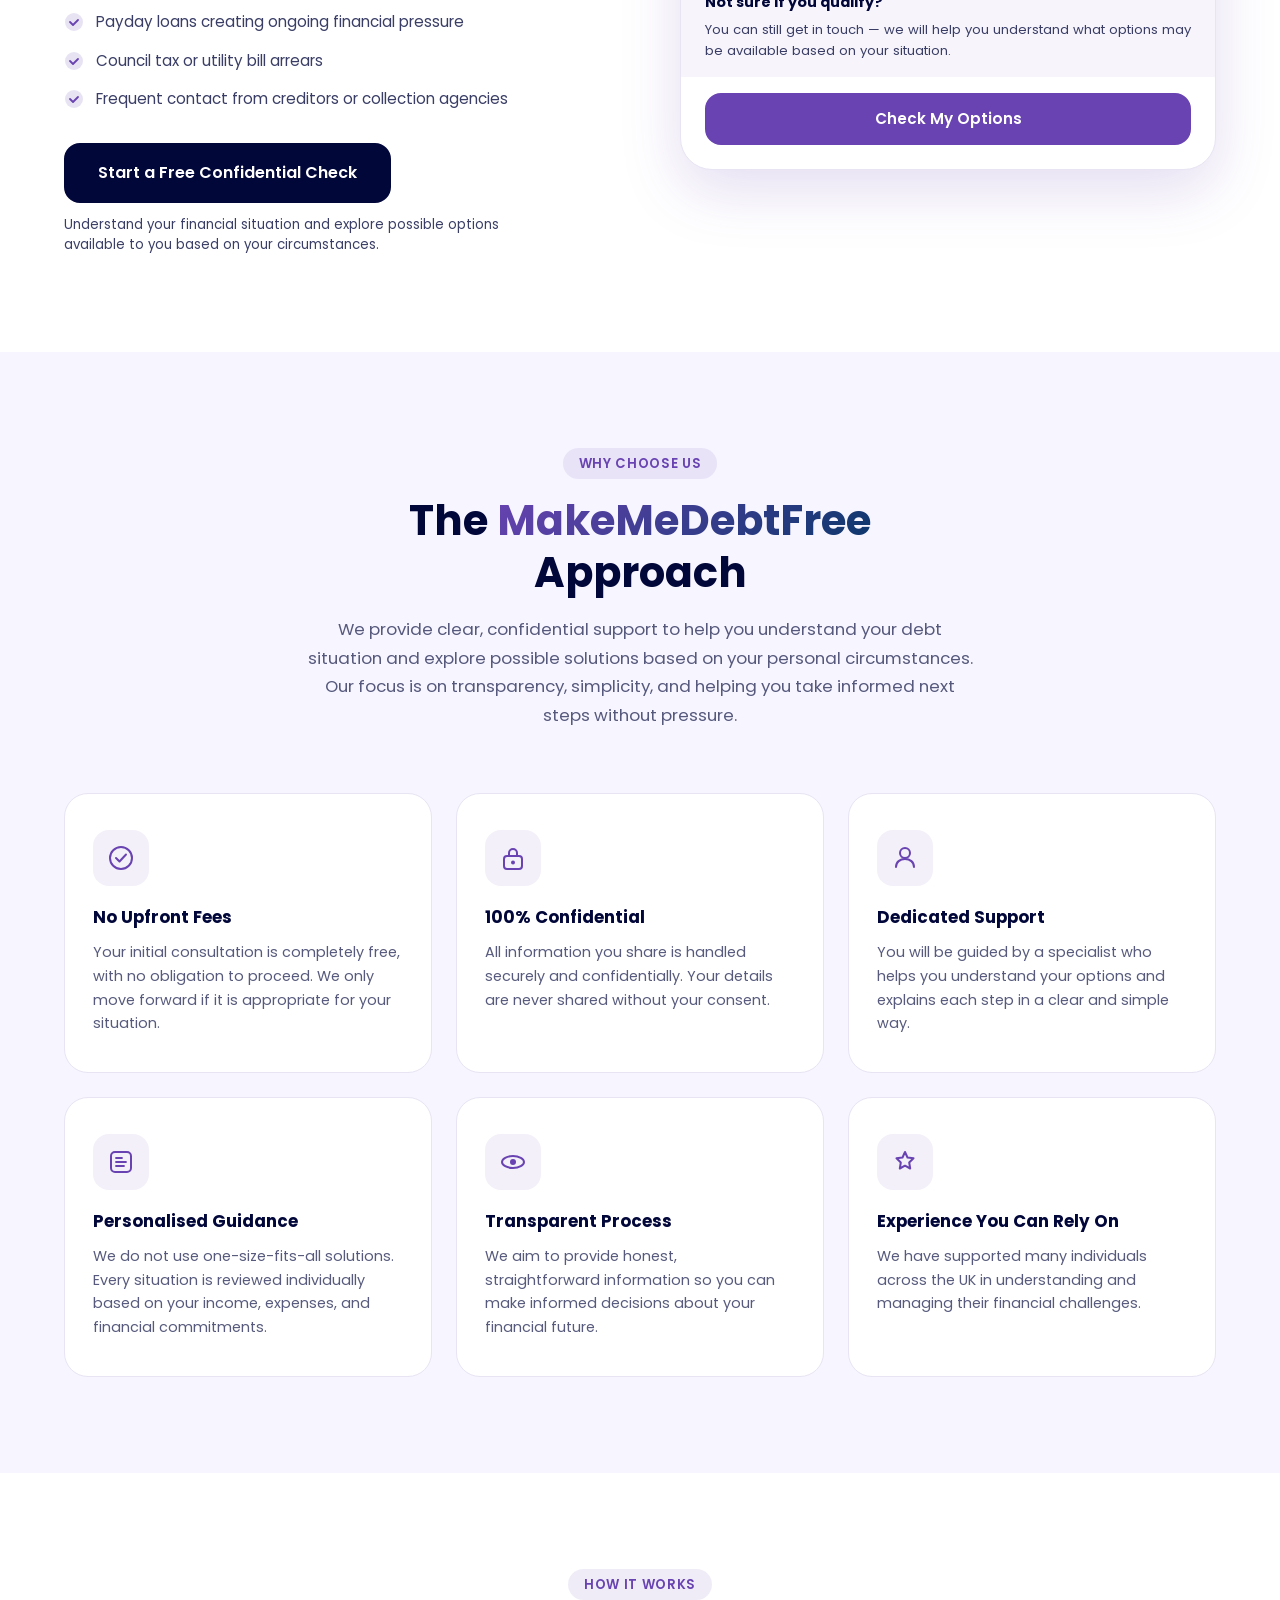
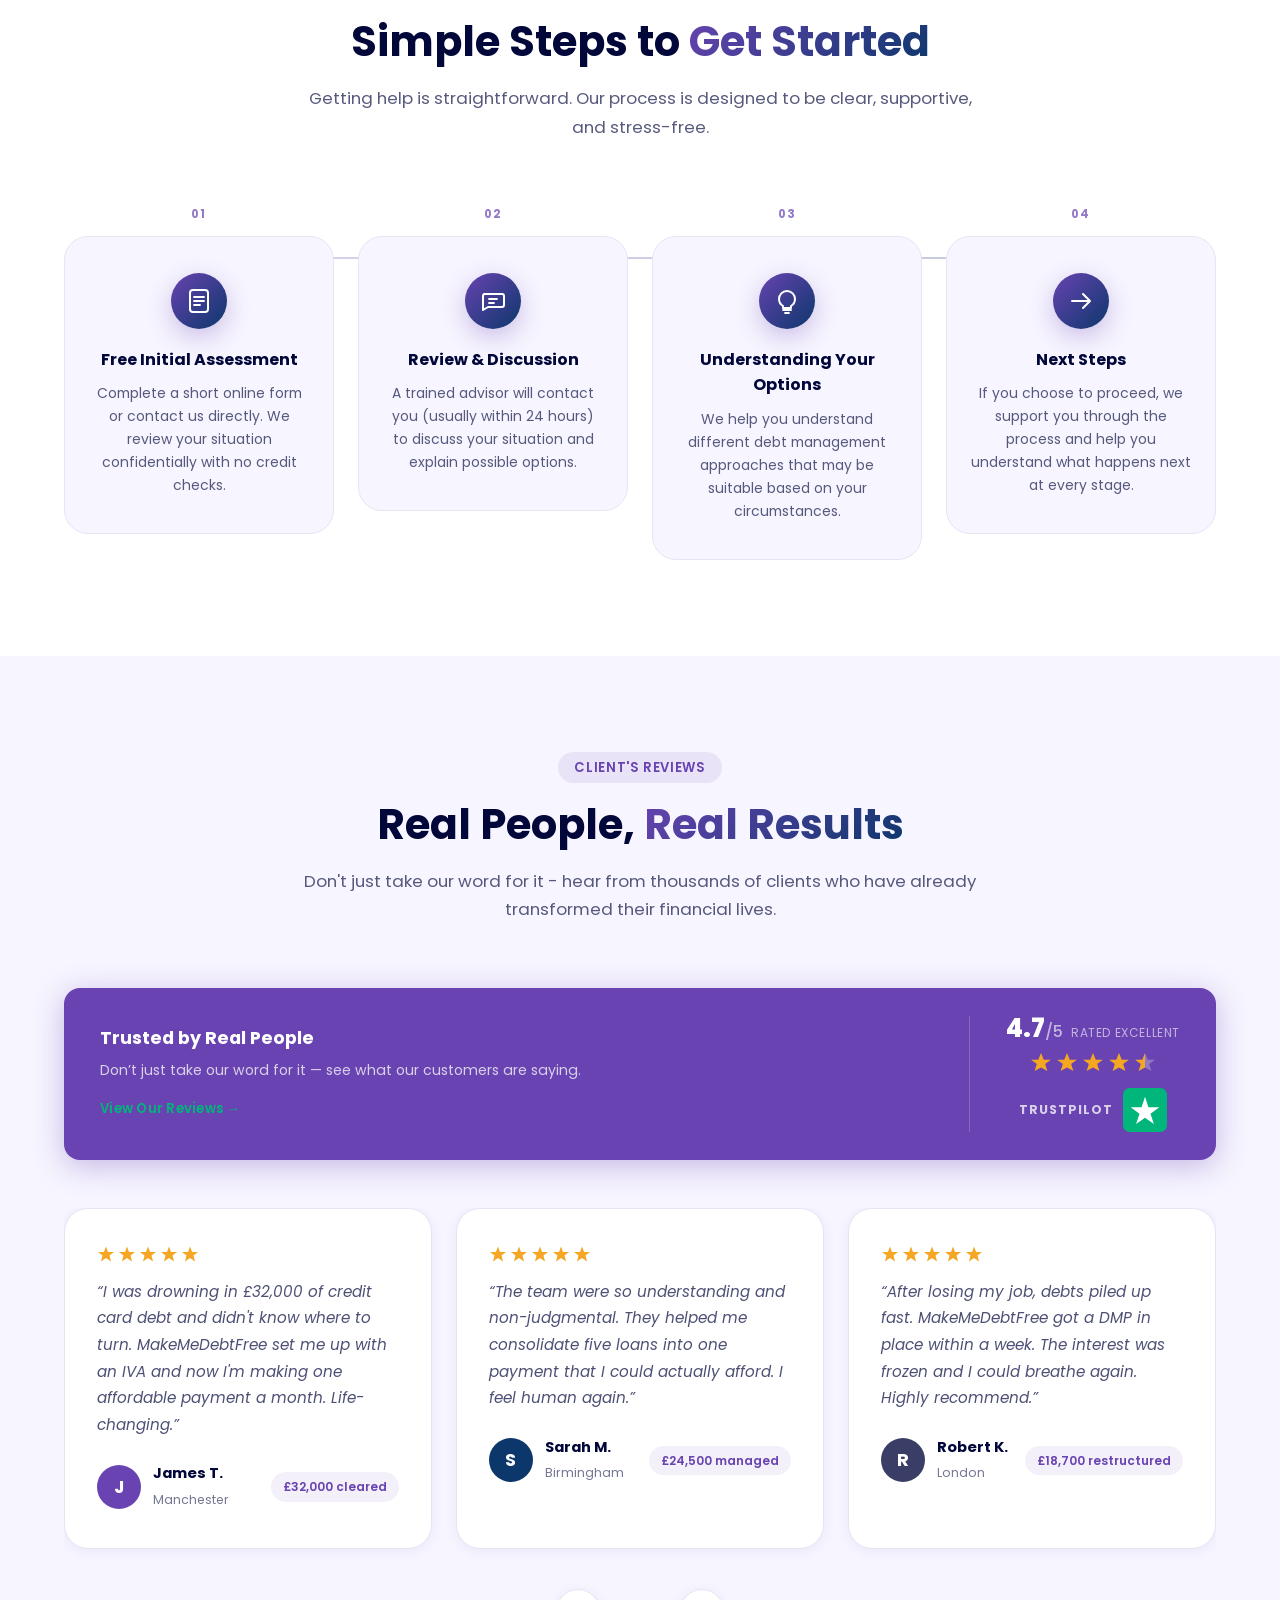
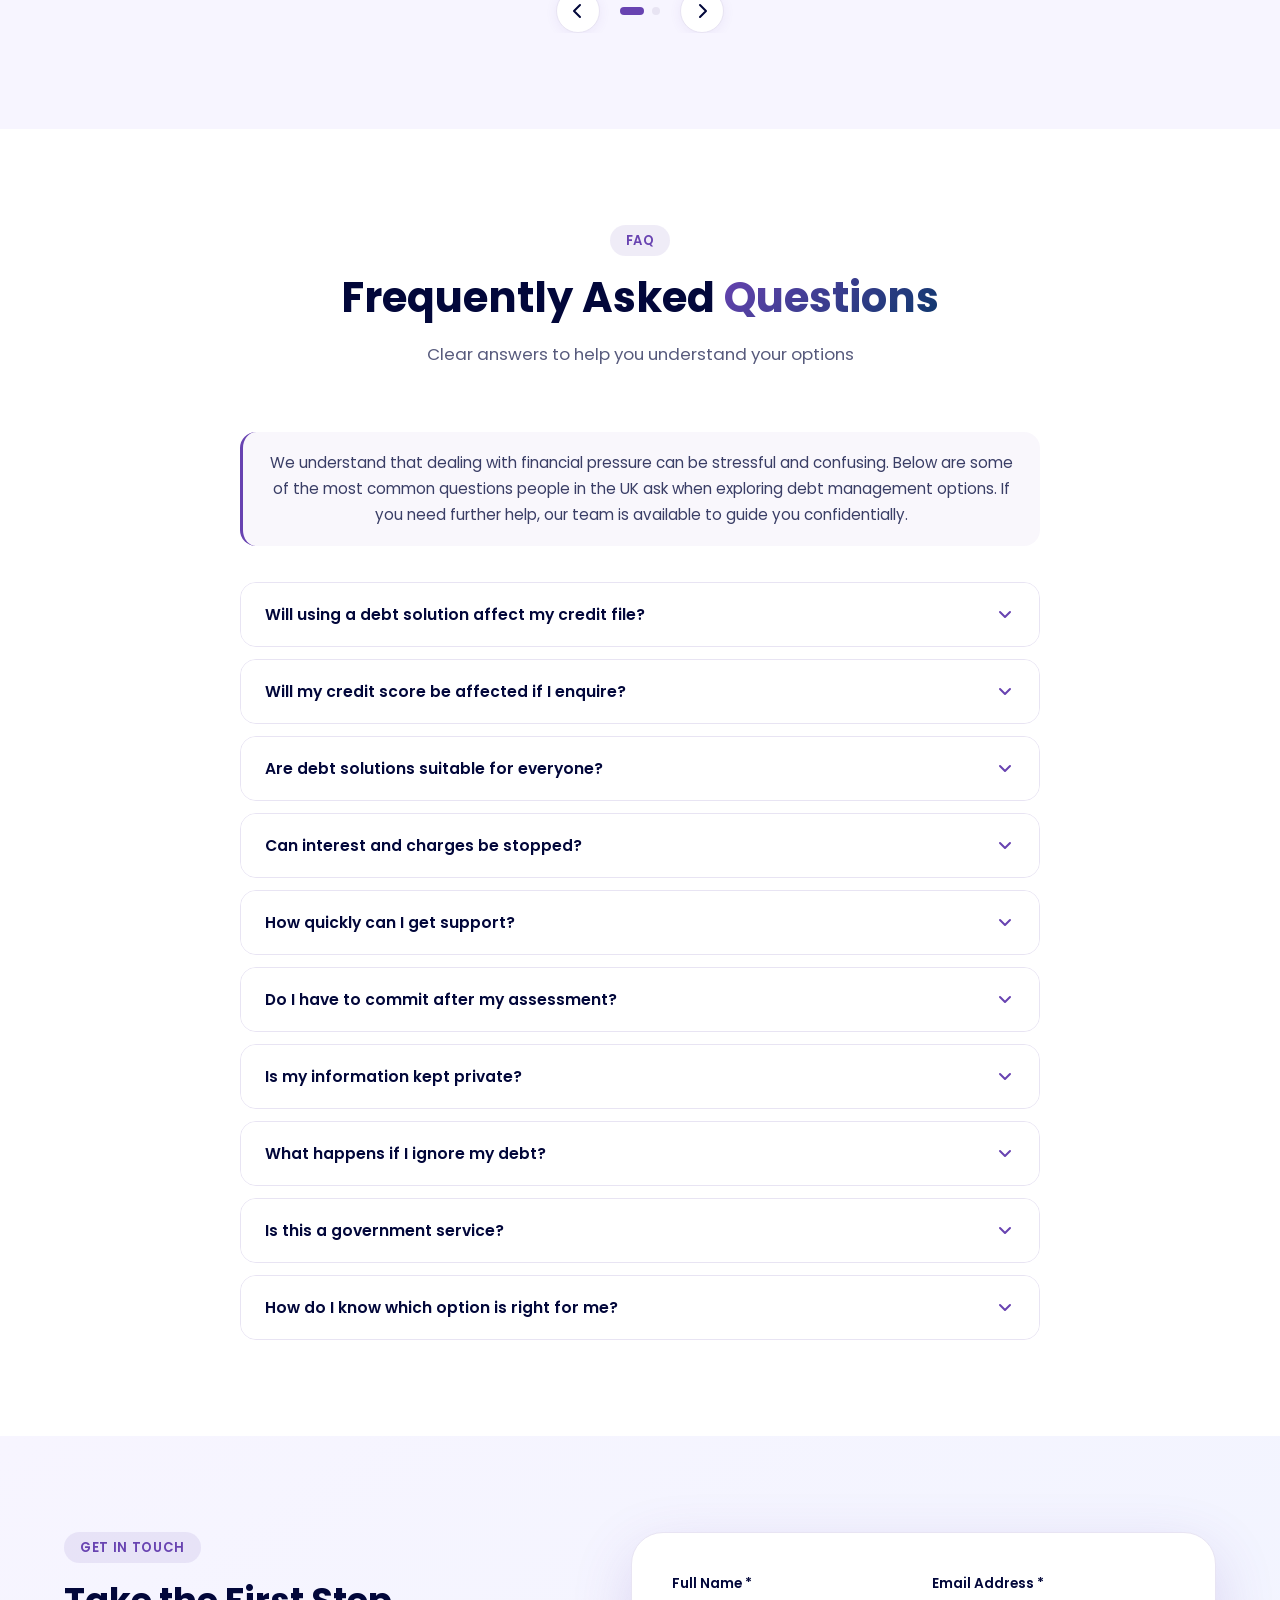
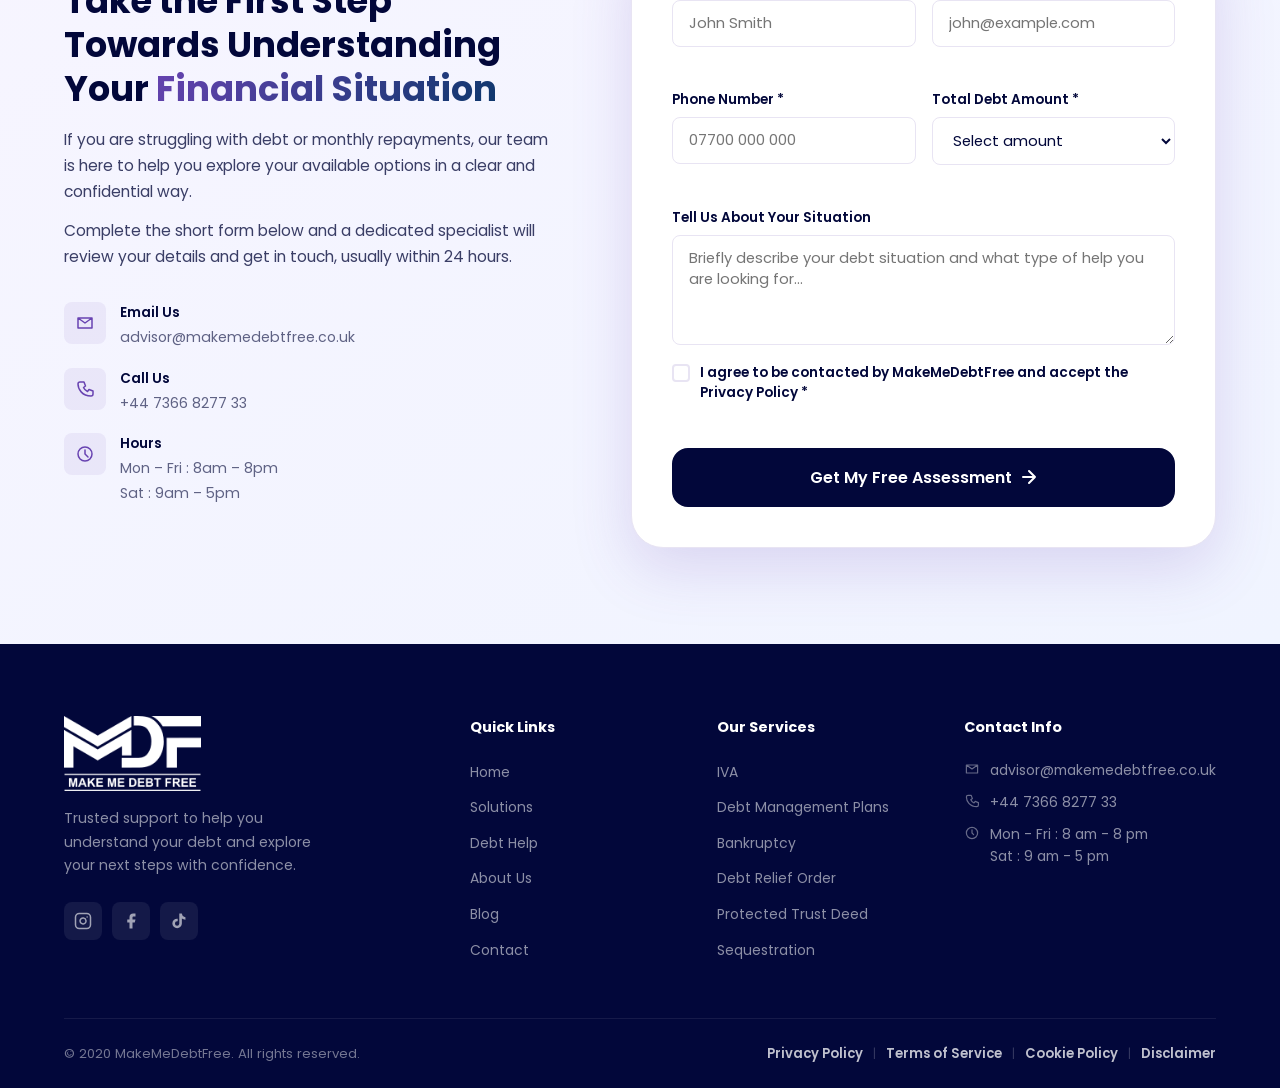
==== commit 51836418: "updated code" ====
--- a/index.html
+++ b/index.html
@@ -365,61 +365,60 @@
   </section>
 
   <!-- ======== DEBT CALCULATOR SECTION ======== -->
-  <section class="calculator-section" id="calculator">
+  <section class="calculator-section section-pad" id="calculator">
     <div class="container">
-      <div class="section-header reveal">
-        <span class="section-tag">Free Tool</span>
-        <h2 class="section-title">See What Your <span class="text-gradient">Monthly Repayment</span> Could Look Like</h2>
-        <p class="section-subtitle">Get an instant, no-obligation estimate of what a structured repayment plan could mean for you. It only takes a few seconds.</p>
-      </div>
-
-      <div class="calculator-card reveal">
-        <div class="calculator-inputs">
-          <div class="form-group">
-            <label for="calc-debt">Total Debt Amount (£)</label>
-            <input type="number" id="calc-debt" placeholder="e.g. 15000" min="0" step="100" inputmode="numeric">
-            <span class="form-error" id="calc-debt-error"></span>
-          </div>
-
-          <div class="form-group">
-            <label for="calc-period">Preferred Repayment Period</label>
-            <select id="calc-period">
-              <option value="1">1 Year</option>
-              <option value="2">2 Years</option>
-              <option value="3" selected>3 Years</option>
-              <option value="4">4 Years</option>
-              <option value="5">5 Years</option>
-              <option value="6">6 Years</option>
-            </select>
-          </div>
-
-          <button type="button" id="calc-btn" class="btn btn-secondary btn-block">
-            Calculate My Estimate
-            <svg width="16" height="16" viewBox="0 0 16 16" fill="none">
-              <path d="M3 8h10M8 3l5 5-5 5" stroke="currentColor" stroke-width="1.5" stroke-linecap="round" stroke-linejoin="round"/>
-            </svg>
-          </button>
-
-          <p class="calculator-disclaimer">This calculator is for illustration purposes only and does not constitute financial advice. Actual repayment amounts depend on your income, expenditure, and creditor agreement.</p>
-        </div>
-
-        <div class="calculator-result">
-          <span class="calculator-result-label">Estimated Monthly Payment</span>
-          <div class="calculator-result-value" id="calc-result">£0</div>
-          <p class="calculator-result-sub" id="calc-result-sub">Enter your details to see an estimate</p>
-
-          <div class="calculator-result-divider"></div>
-
-          <div class="calculator-result-row">
-            <span>Total Debt</span>
-            <strong id="calc-out-debt">£0</strong>
-          </div>
-          <div class="calculator-result-row">
-            <span>Repayment Period</span>
-            <strong id="calc-out-period">—</strong>
-          </div>
-
-          <a href="#contact" class="btn btn-primary btn-block mt-2">Talk to a Debt Advisor</a>
+      <div class="text-center fade-in">
+        <span class="section-label">Free Check</span>
+        <h2 class="section-title">Free Debt Repayment Checker</h2>
+        <p class="section-subtitle">Enter your details below to see an estimate of how long it will take to clear your debt and how much you'll pay in total — then speak to an adviser about solutions that could do better.</p>
+      </div>
+      <div class="calc-wrapper fade-in">
+        <div class="calc-header">
+          <h3>Estimate Your Repayment Timeline</h3>
+          <p>This is an estimate only. Contact us for a personalised, detailed plan.</p>
+        </div>
+        <div class="calc-body">
+          <div class="calc-inputs">
+            <form id="calcForm">
+              <div class="calc-field">
+                <label for="totalDebt">Total Debt Amount (£)</label>
+                <input type="number" id="totalDebt" placeholder="e.g. 8500" min="1" step="1" required>
+              </div>
+              <div class="calc-field">
+                <label for="interestRate">Annual Interest Rate (%)</label>
+                <input type="number" id="interestRate" placeholder="e.g. 18.9" min="0" step="0.1" required>
+              </div>
+              <div class="calc-field">
+                <label for="monthlyPayment">Monthly Payment (£)</label>
+                <input type="number" id="monthlyPayment" placeholder="e.g. 250" min="1" step="1" required>
+              </div>
+              <p id="calcError" style="color:var(--red);font-size:0.82rem;display:none;margin-top:-8px;"></p>
+              <br>
+              <button type="submit" class="btn btn-primary btn-lg calc-btn">Calculate Now</button>
+            </form>
+          </div>
+          <div class="calc-results" style="display:none;flex-direction:column;gap:18px;" id="calcResults">
+            <div class="calc-result-card">
+              <p>Estimated Time to Debt-Free</p>
+              <strong id="resultMonths">—</strong>
+              <span>Based on your current payment amount</span>
+            </div>
+            <div class="calc-result-card green-border">
+              <p>Total Amount You'll Pay</p>
+              <strong id="resultTotal">—</strong>
+              <span>Including principal and interest</span>
+            </div>
+            <div class="calc-result-card amber-border">
+              <p>Total Interest Paid</p>
+              <strong id="resultInterest">—</strong>
+              <span>A formal debt solution could reduce or write off this</span>
+            </div>
+            <a href="#contact" class="btn btn-green">Get a Better Plan — Free</a>
+          </div>
+          <div class="calc-placeholder" id="calcPlaceholder">
+            <svg viewBox="0 0 24 24"><rect x="2" y="3" width="20" height="14" rx="2"/><line x1="8" y1="21" x2="16" y2="21"/><line x1="12" y1="17" x2="12" y2="21"/></svg>
+            <p>Enter your details and click<br><strong>Calculate Now</strong> to see your results</p>
+          </div>
         </div>
       </div>
     </div>
--- a/style.css
+++ b/style.css
@@ -1268,89 +1268,145 @@
 /* ====================================
    DEBT CALCULATOR SECTION
    ==================================== */
-.calculator-section {
-  background: var(--white);
-}
-
-.calculator-card {
-  display: grid;
-  grid-template-columns: 1fr 1fr;
+
+/* Theme aliases so the calculator's palette maps onto the site's
+   existing brand colors instead of introducing a foreign palette. */
+:root {
+  --blue-primary: var(--purple);
+  --green:        #16a34a;
+  --amber:        #d97706;
+  --red:          #ef4444;
+  --gray-50:      var(--light-bg);
+  --gray-100:     var(--border);
+  --gray-200:     #e3ddf2;
+  --gray-300:     #c7bfe3;
+  --gray-400:     #9d94bd;
+  --gray-500:     #766f96;
+  --gray-600:     var(--text-body);
+  --gray-800:     var(--text-head);
+  --font:         'Poppins', sans-serif;
+}
+
+/* Utility classes used by this section (mirrors .section-header /
+   .section-tag / .reveal used elsewhere on the site). */
+.section-pad { padding: 96px 0; }
+
+.text-center {
+  text-align: center;
+  max-width: 680px;
+  margin: 0 auto 64px;
+}
+
+.section-label {
+  display: inline-block;
+  background: rgba(104, 67, 177, 0.1);
+  color: var(--purple);
+  padding: 5px 16px;
+  border-radius: 50px;
+  font-size: 0.82rem;
+  font-weight: 600;
+  letter-spacing: 0.05em;
+  text-transform: uppercase;
+  margin-bottom: 16px;
+}
+
+.fade-in {
+  opacity: 0;
+  transform: translateY(36px);
+  transition: opacity 0.65s ease, transform 0.65s ease;
+}
+.fade-in.visible {
+  opacity: 1;
+  transform: translateY(0);
+}
+
+.btn-green {
+  background: var(--green);
+  color: var(--white);
+  border-color: var(--green);
+}
+.btn-green:hover {
+  transform: scale(1.05);
+  box-shadow: 0 8px 30px rgba(22, 163, 74, 0.35);
+}
+
+.calculator-section { }
+.calc-wrapper {
+  max-width: 860px;
+  margin: 56px auto 0;
   background: var(--white);
   border-radius: var(--radius-xl);
   box-shadow: var(--shadow-lg);
-  border: 1px solid var(--border);
   overflow: hidden;
-}
-
-.calculator-inputs {
-  padding: 48px;
+  border: 1px solid var(--gray-100);
+}
+.calc-header {
+  background: linear-gradient(135deg, var(--blue-primary), var(--blue));
+  padding: 28px 36px;
+  color: white;
+}
+.calc-header h3 { font-size: 1.2rem; font-weight: 800; letter-spacing: -0.02em; }
+.calc-header p { font-size: 0.85rem; opacity: 0.75; margin-top: 4px; }
+.calc-body { padding: 36px; display: grid; grid-template-columns: 1fr 1fr; gap: 32px; }
+.calc-inputs { display: flex; flex-direction: column; gap: 22px; }
+.calc-field label {
+  display: block;
+  font-size: 0.82rem;
+  font-weight: 600;
+  color: var(--gray-600);
+  margin-bottom: 8px;
+  text-transform: uppercase;
+  letter-spacing: 0.06em;
+}
+.calc-field input {
+  width: 100%;
+  padding: 13px 16px;
+  border: 2px solid var(--gray-200);
+  border-radius: var(--radius-sm);
+  font-size: 0.95rem;
+  font-family: var(--font);
+  color: var(--gray-800);
+  font-weight: 500;
+  transition: border-color var(--transition);
+  outline: none;
+}
+.calc-field input:focus { border-color: var(--blue-primary); }
+.calc-btn { width: 100%; }
+.calc-results { display: flex; flex-direction: column; gap: 18px; }
+.calc-result-card {
+  background: var(--gray-50);
+  border-radius: var(--radius-md);
+  padding: 20px;
+  border-left: 3px solid var(--blue-primary);
+}
+.calc-result-card.green-border { border-color: var(--green); }
+.calc-result-card.amber-border { border-color: var(--amber); }
+.calc-result-card p { font-size: 0.75rem; font-weight: 600; text-transform: uppercase; letter-spacing: 0.08em; color: var(--gray-400); margin-bottom: 6px; }
+.calc-result-card strong {
+  font-size: 1.5rem;
+  font-weight: 800;
+  color: var(--navy);
+  letter-spacing: -0.03em;
+  display: block;
+}
+.calc-result-card span { font-size: 0.78rem; color: var(--gray-500); margin-top: 2px; display: block; }
+.calc-placeholder {
   display: flex;
   flex-direction: column;
-  gap: 20px;
-}
-
-.calculator-disclaimer {
-  font-size: 0.78rem;
-  color: var(--text-body);
-  opacity: 0.7;
-  line-height: 1.6;
-}
-
-.calculator-result {
-  background: linear-gradient(150deg, var(--navy), var(--blue) 65%, var(--purple));
-  color: var(--white);
-  padding: 48px;
-  display: flex;
-  flex-direction: column;
-  gap: 4px;
-}
-
-.calculator-result-label {
-  font-size: 0.85rem;
-  font-weight: 600;
-  letter-spacing: 0.03em;
-  text-transform: uppercase;
-  opacity: 0.75;
-}
-
-.calculator-result-value {
-  font-size: clamp(2.4rem, 4vw, 3.2rem);
-  font-weight: 700;
-  line-height: 1.15;
-}
-
-.calculator-result-sub {
-  font-size: 0.85rem;
-  opacity: 0.75;
-  margin-bottom: 8px;
-}
-
-.calculator-result-divider {
-  height: 1px;
-  background: rgba(255, 255, 255, 0.18);
-  margin: 16px 0;
-}
-
-.calculator-result-row {
-  display: flex;
-  align-items: center;
-  justify-content: space-between;
-  font-size: 0.92rem;
-  padding: 8px 0;
-}
-
-.calculator-result-row span { opacity: 0.75; }
-
-.calculator-result .btn-primary {
-  background: var(--white);
-  color: var(--navy);
-  border-color: var(--white);
-  margin-top: 20px;
-}
-
-.calculator-result .btn-primary:hover {
-  transform: scale(1.03);
-  box-shadow: 0 8px 30px rgba(0, 0, 0, 0.25);
+  align-items: center;
+  justify-content: center;
+  text-align: center;
+  height: 100%;
+  color: var(--gray-300);
+  gap: 12px;
+  padding: 20px 0;
+}
+.calc-placeholder svg { width: 48px; height: 48px; stroke: var(--gray-200); fill: none; stroke-width: 1.2; }
+.calc-placeholder p { font-size: 0.85rem; color: var(--gray-400); }
+
+/* Responsive tweak (from the mobile media query block) */
+@media (max-width: 768px) {
+  .calc-body { grid-template-columns: 1fr; }
 }
 
 /* ====================================
@@ -2496,8 +2552,6 @@
   .contact-inner { grid-template-columns: 1fr; gap: 48px; }
   .footer-grid { grid-template-columns: repeat(2, 1fr); }
   .testimonial-card { flex: 0 0 calc(50% - 12px); }
-  .calculator-card { grid-template-columns: 1fr; }
-  .calculator-inputs, .calculator-result { padding: 36px; }
 }
 
 /* ====================================
@@ -2505,6 +2559,7 @@
    ==================================== */
 @media (max-width: 768px) {
   section { padding: 64px 0; }
+  .section-pad { padding: 64px 0; }
 
   /* Navbar */
   .nav-links {
@@ -2548,8 +2603,8 @@
   .footer-grid .footer-col:last-child { grid-column: 1 / -1; }
   .form-row { grid-template-columns: 1fr; }
   .contact-form-wrap { padding: 28px 20px; }
-  .calculator-inputs, .calculator-result { padding: 28px 20px; }
-  .calculator-result-value { font-size: 2.4rem; }
+  .calc-header { padding: 22px 24px; }
+  .calc-body { padding: 24px 20px; }
 
   /* Testimonials — one card fills the full container */
   .testimonial-card {
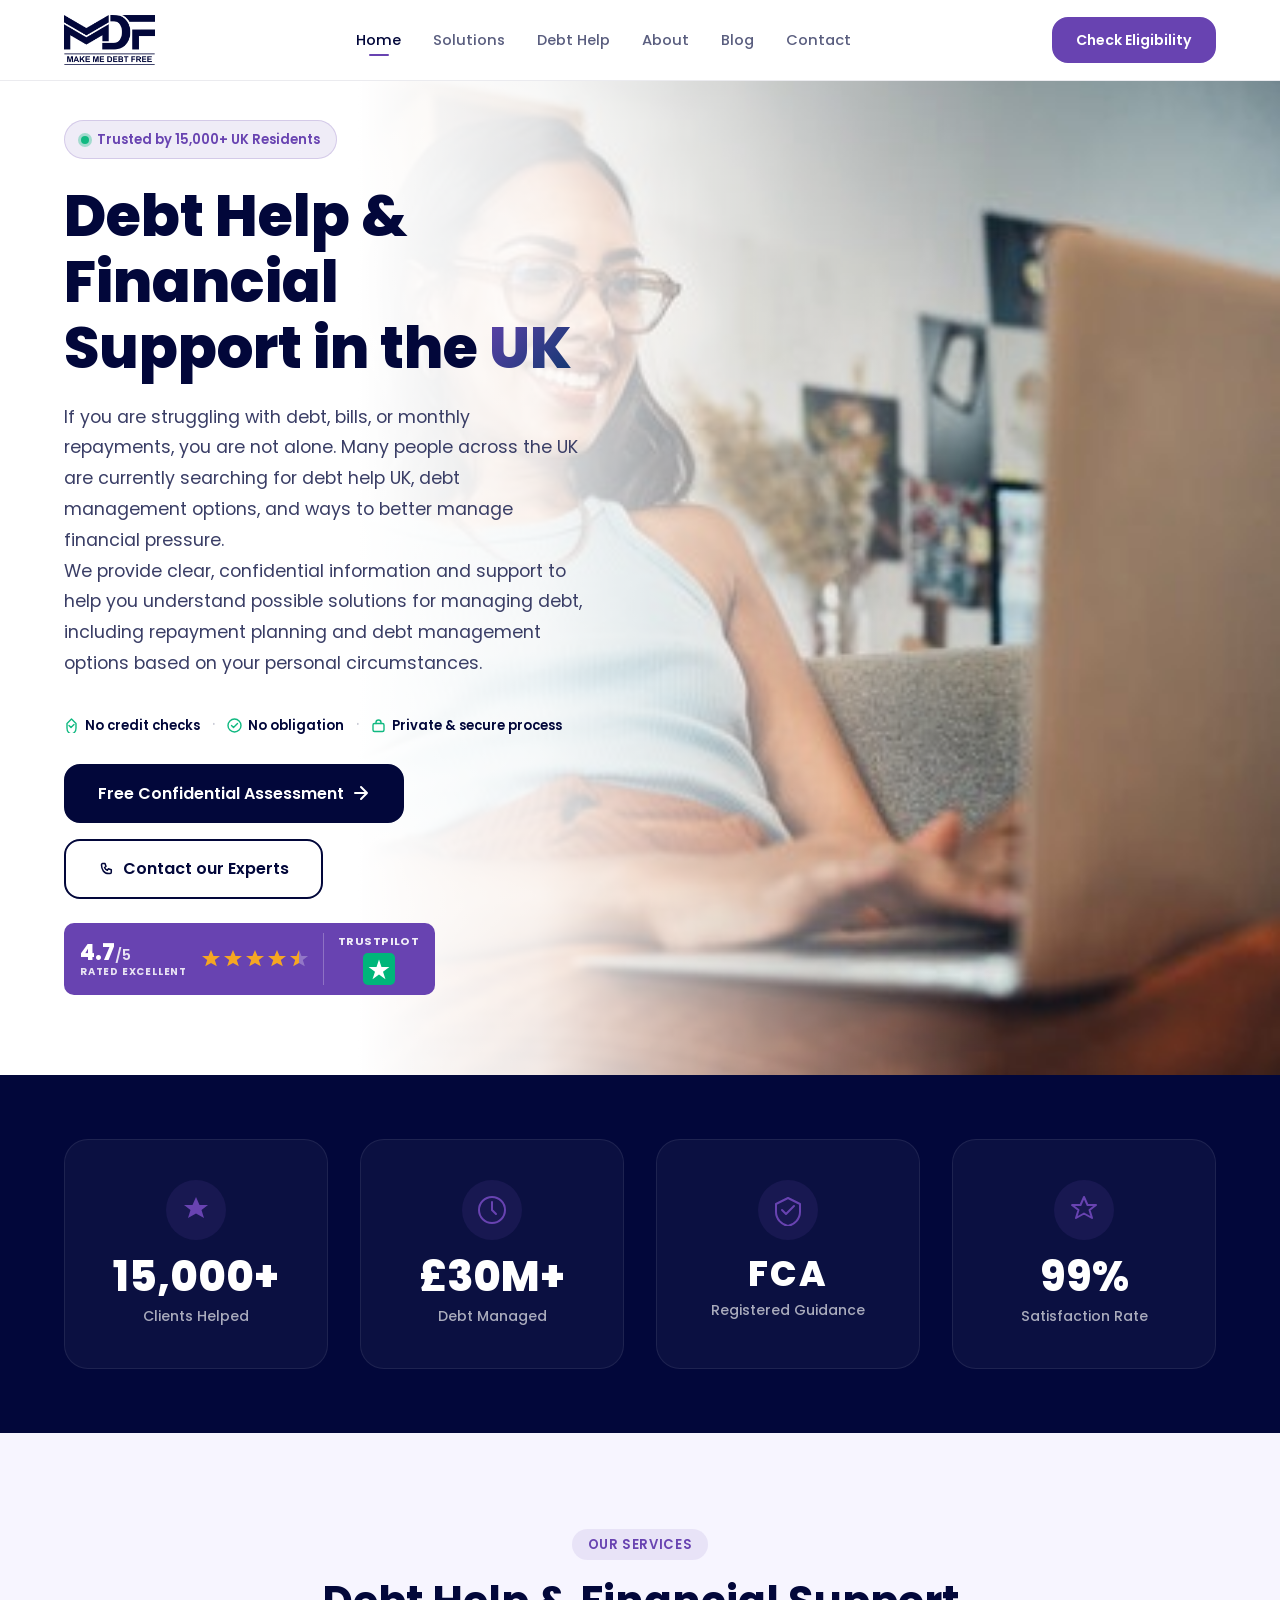
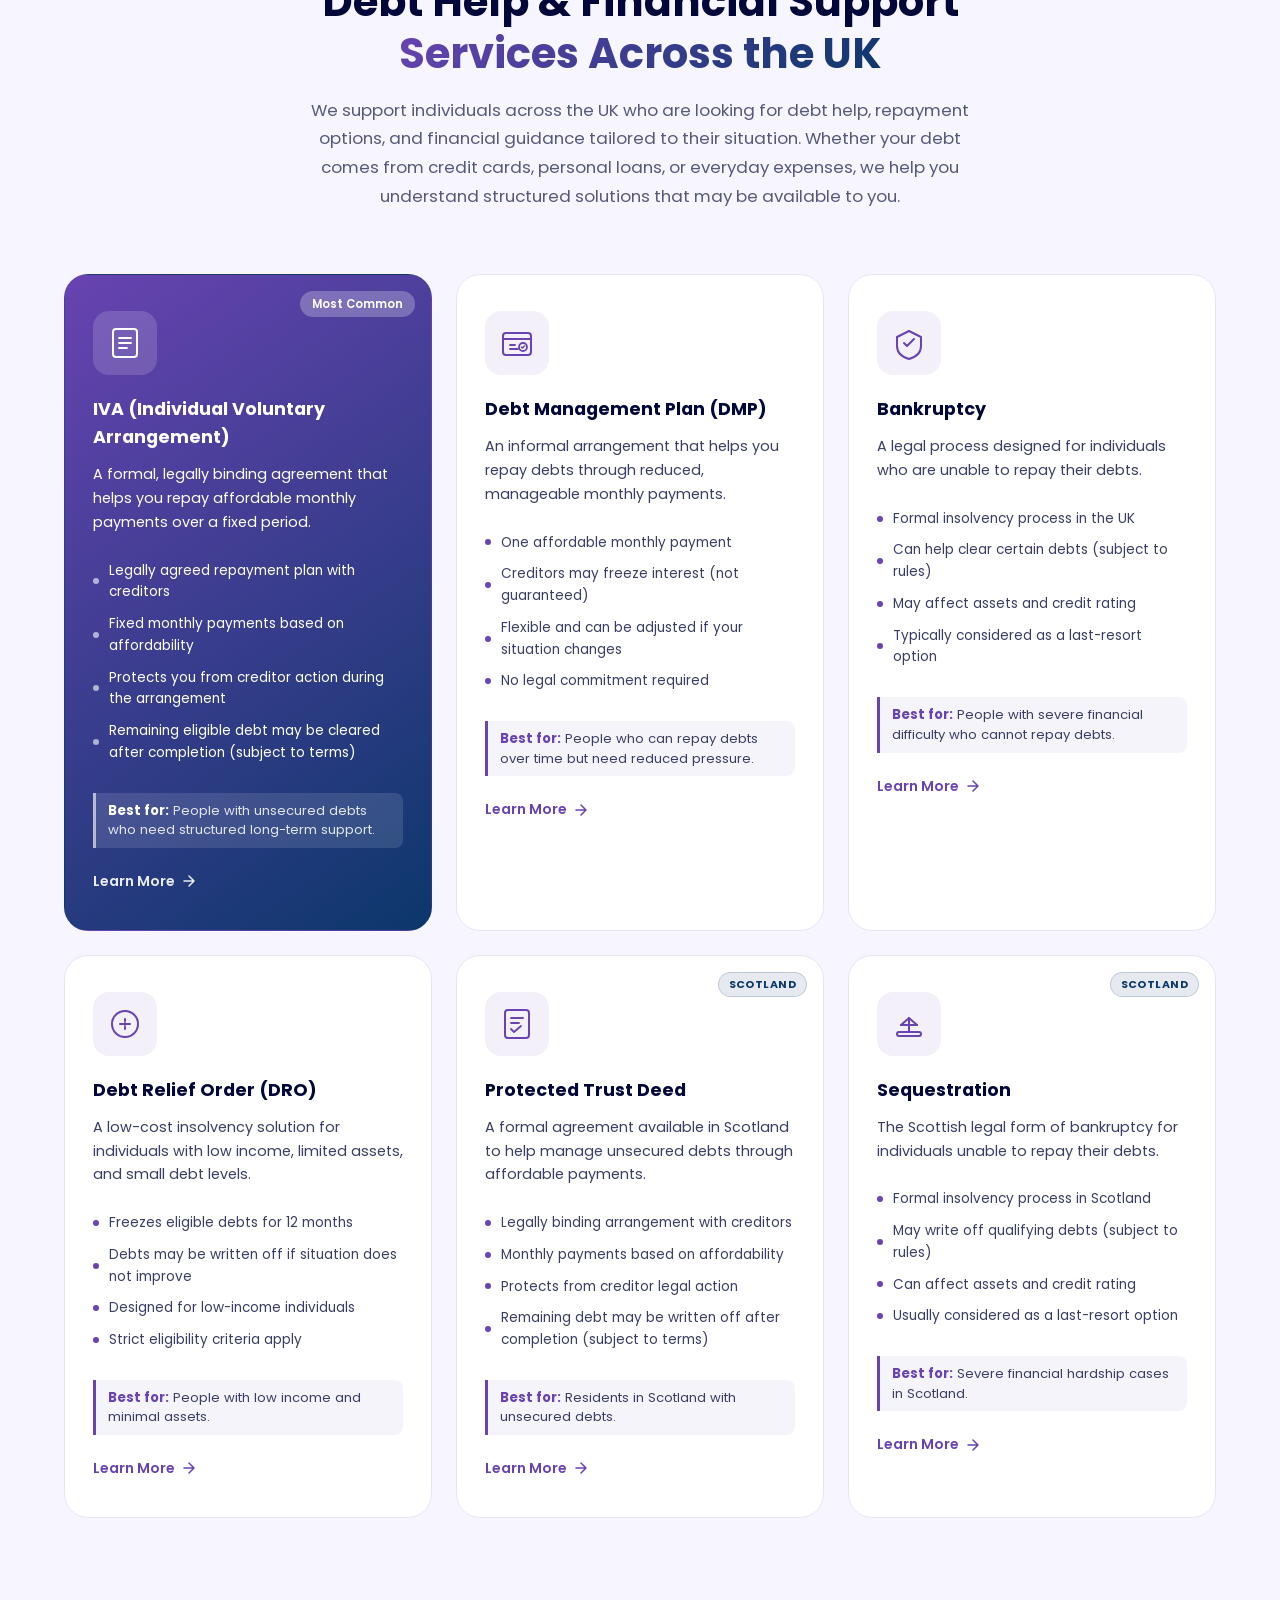
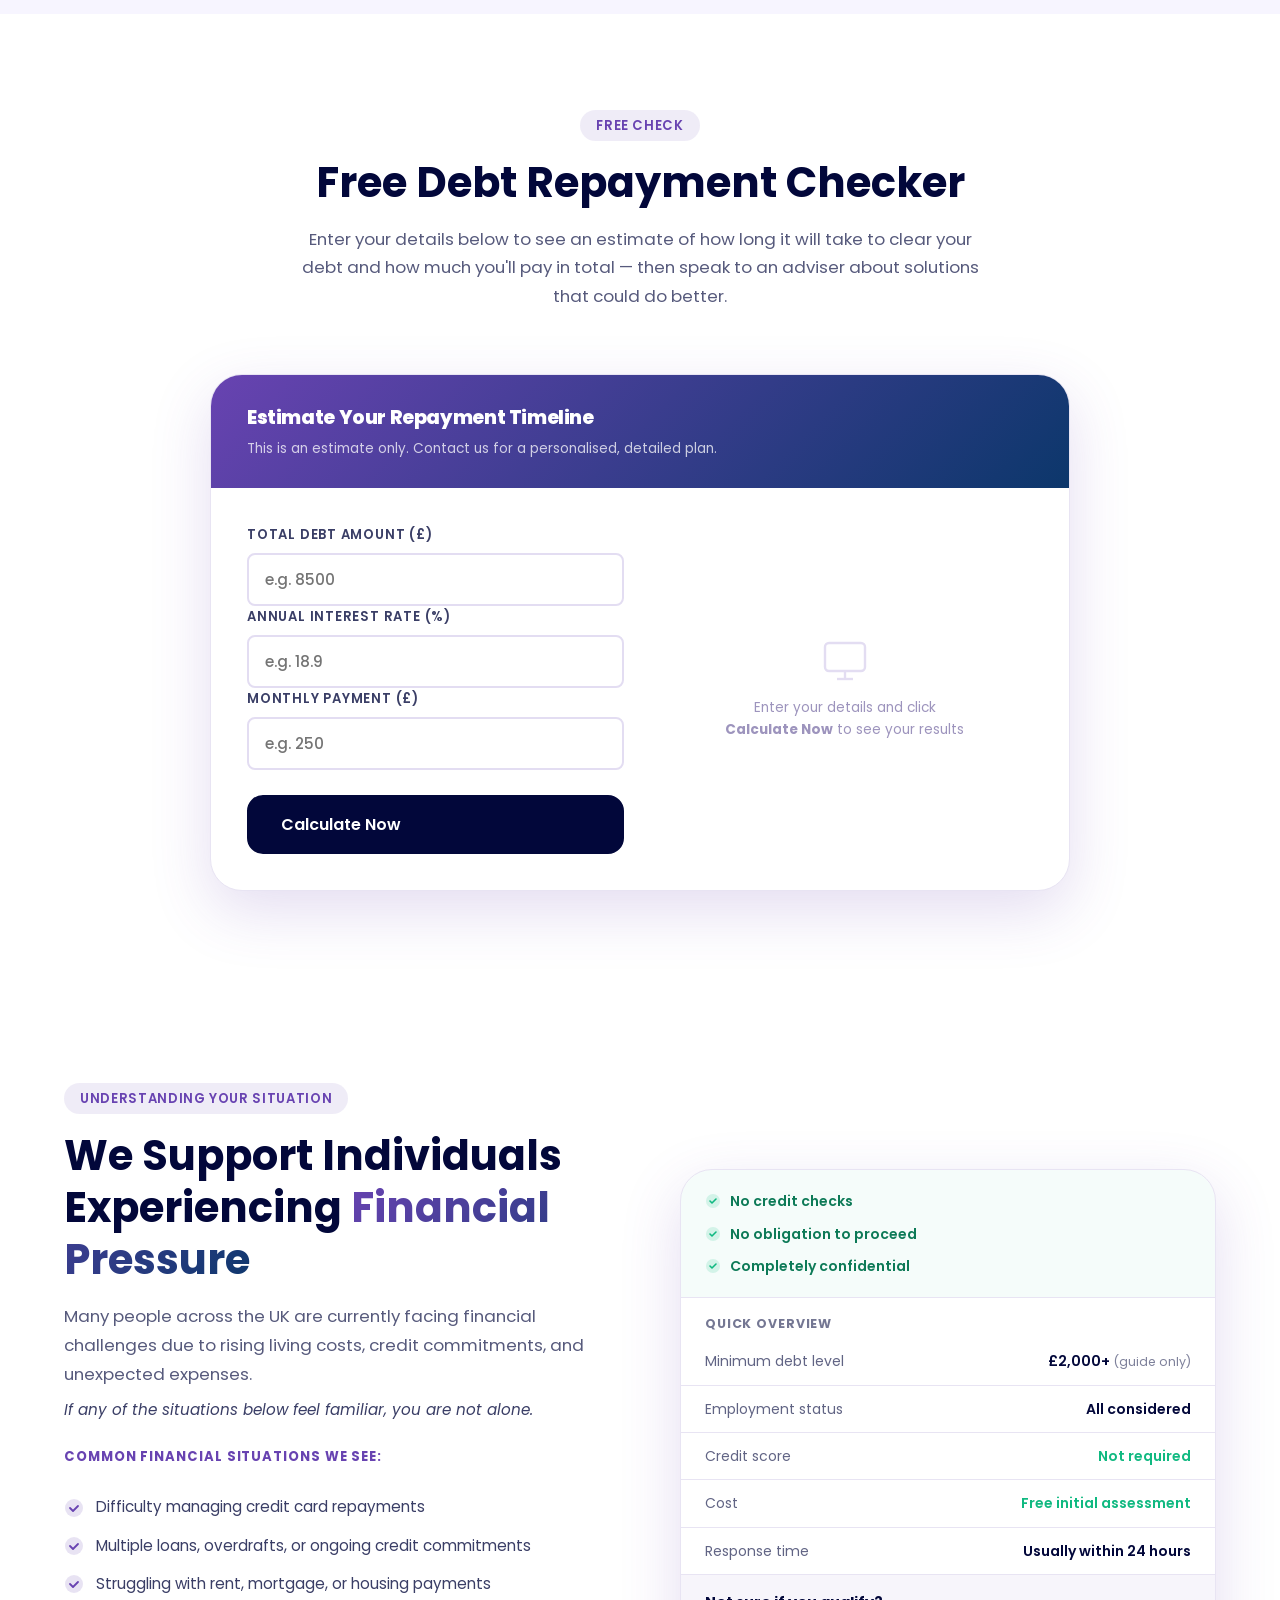
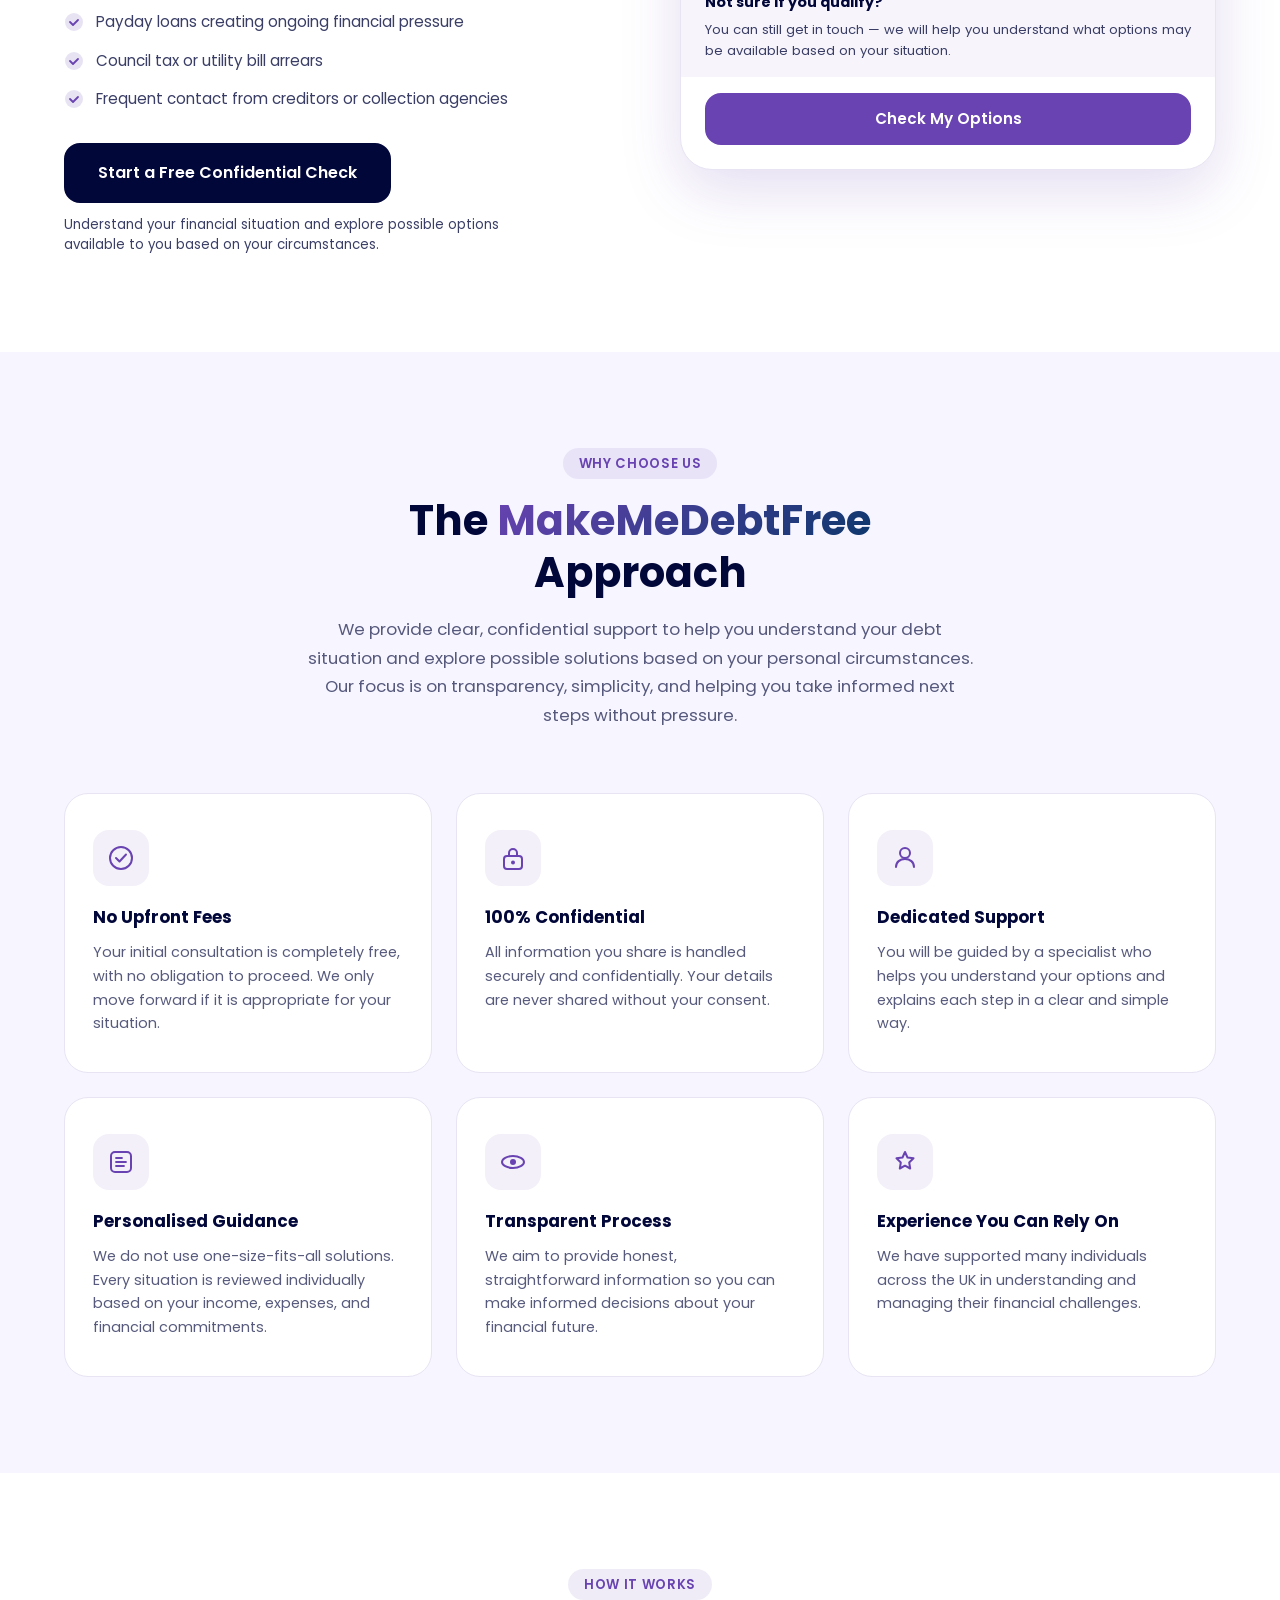
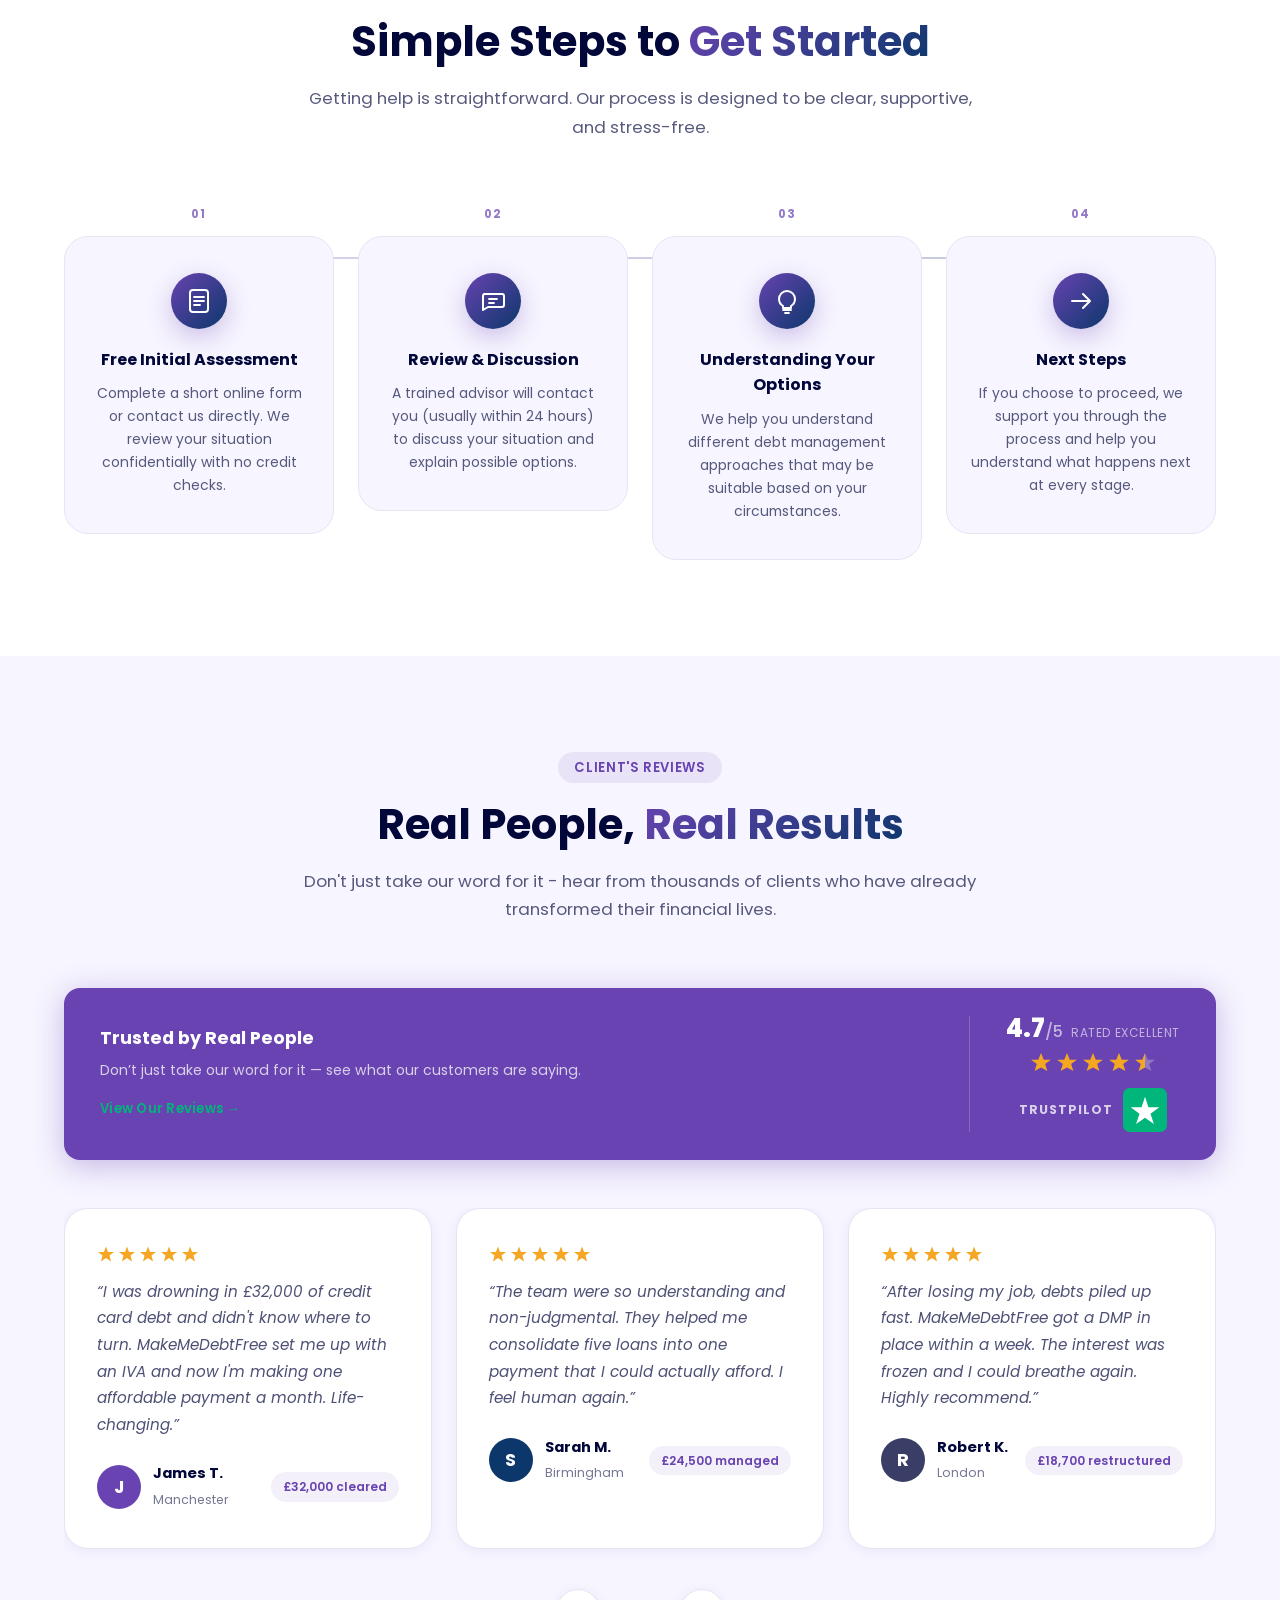
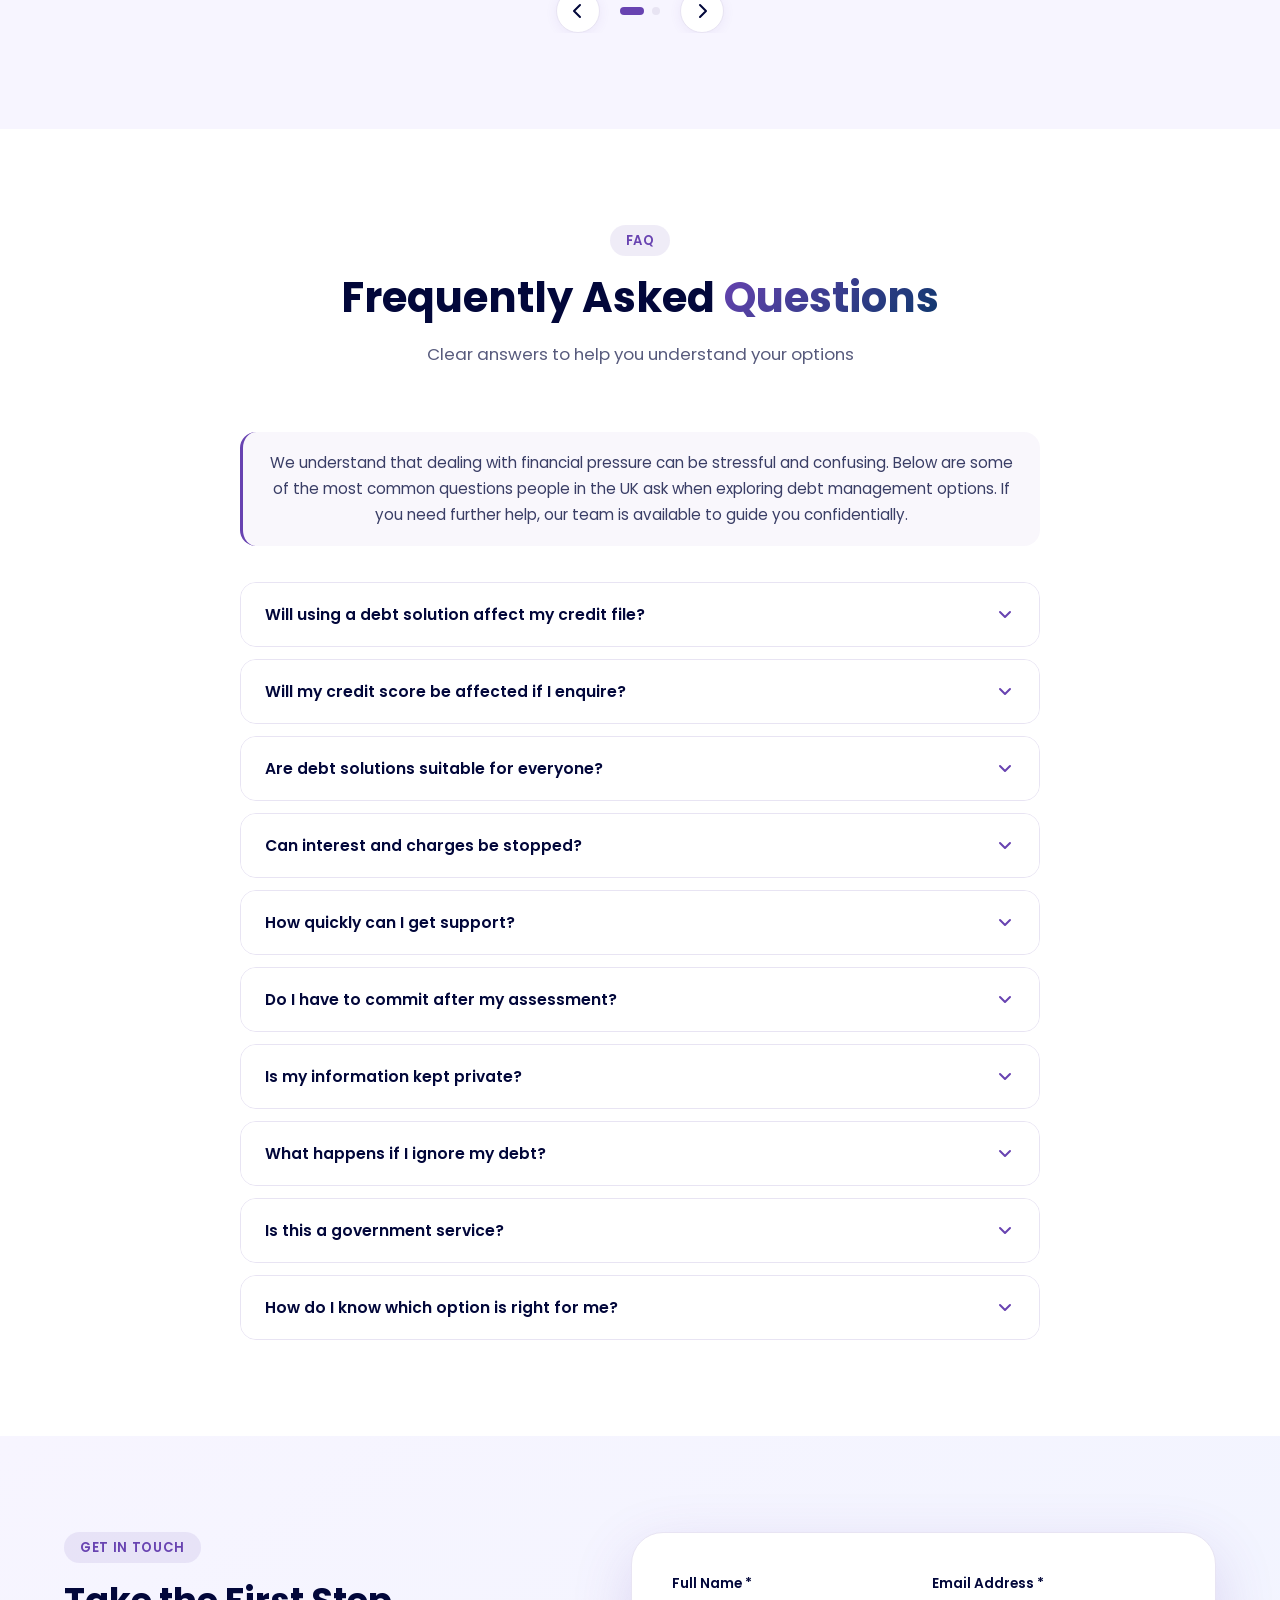
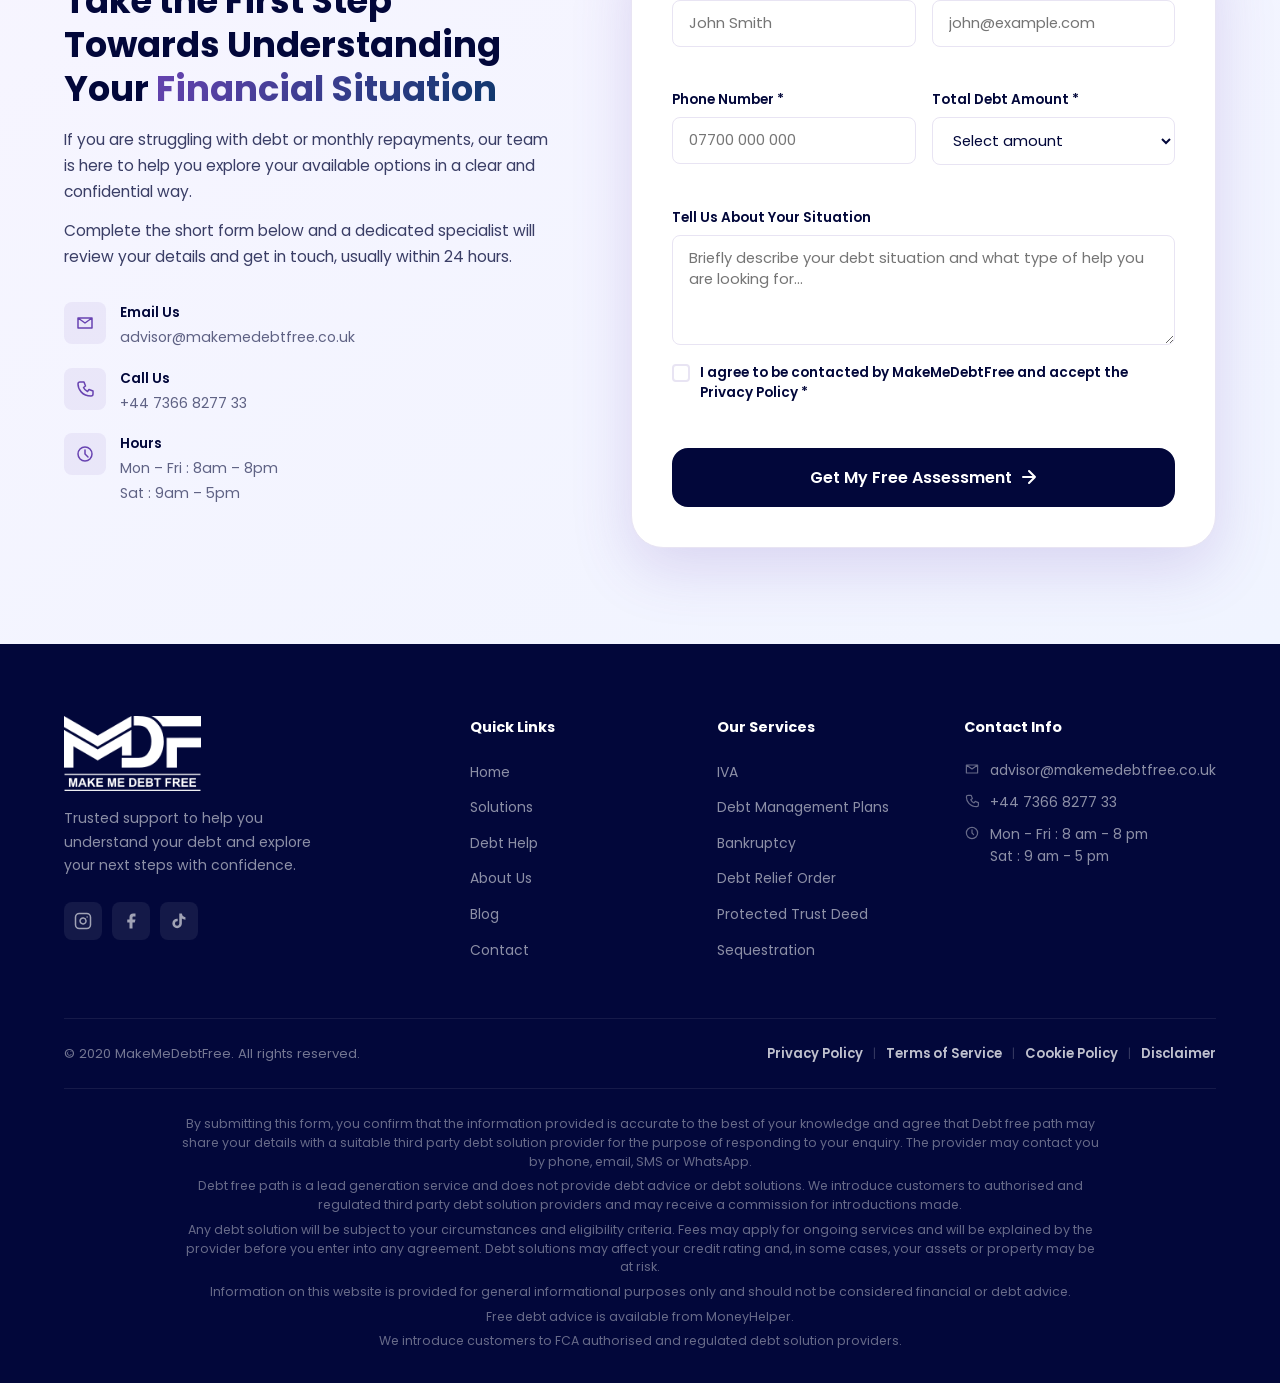
==== commit 0d83940d: "updated code" ====
--- a/index.html
+++ b/index.html
@@ -1170,6 +1170,15 @@
           <a href="pages/disclaimer.html">Disclaimer</a>
         </div>
       </div>
+
+      <div class="footer-disclaimer">
+        <p>By submitting this form, you confirm that the information provided is accurate to the best of your knowledge and agree that Debt free path may share your details with a suitable third party debt solution provider for the purpose of responding to your enquiry. The provider may contact you by phone, email, SMS or WhatsApp.</p>
+        <p>Debt free path is a lead generation service and does not provide debt advice or debt solutions. We introduce customers to authorised and regulated third party debt solution providers and may receive a commission for introductions made.</p>
+        <p>Any debt solution will be subject to your circumstances and eligibility criteria. Fees may apply for ongoing services and will be explained by the provider before you enter into any agreement. Debt solutions may affect your credit rating and, in some cases, your assets or property may be at risk.</p>
+        <p>Information on this website is provided for general informational purposes only and should not be considered financial or debt advice.</p>
+        <p>Free debt advice is available from MoneyHelper.</p>
+        <p>We introduce customers to FCA authorised and regulated debt solution providers.</p>
+      </div>
     </div>
   </footer>
 
--- a/style.css
+++ b/style.css
@@ -2419,6 +2419,22 @@
   color: rgba(255,255,255,0.2);
   font-size: 0.75rem;
 }
+
+.footer-disclaimer {
+  border-top: 1px solid rgba(255,255,255,0.08);
+  padding: 26px 0 32px;
+  text-align: center;
+}
+
+.footer-disclaimer p {
+  font-size: 0.78rem;
+  color: rgba(255,255,255,0.4);
+  line-height: 1.5;
+  max-width: 920px;
+  margin: 0 auto 6px;
+}
+
+.footer-disclaimer p:last-child { margin-bottom: 0; }
 
 @media (max-width: 640px) {
   .footer-bottom {
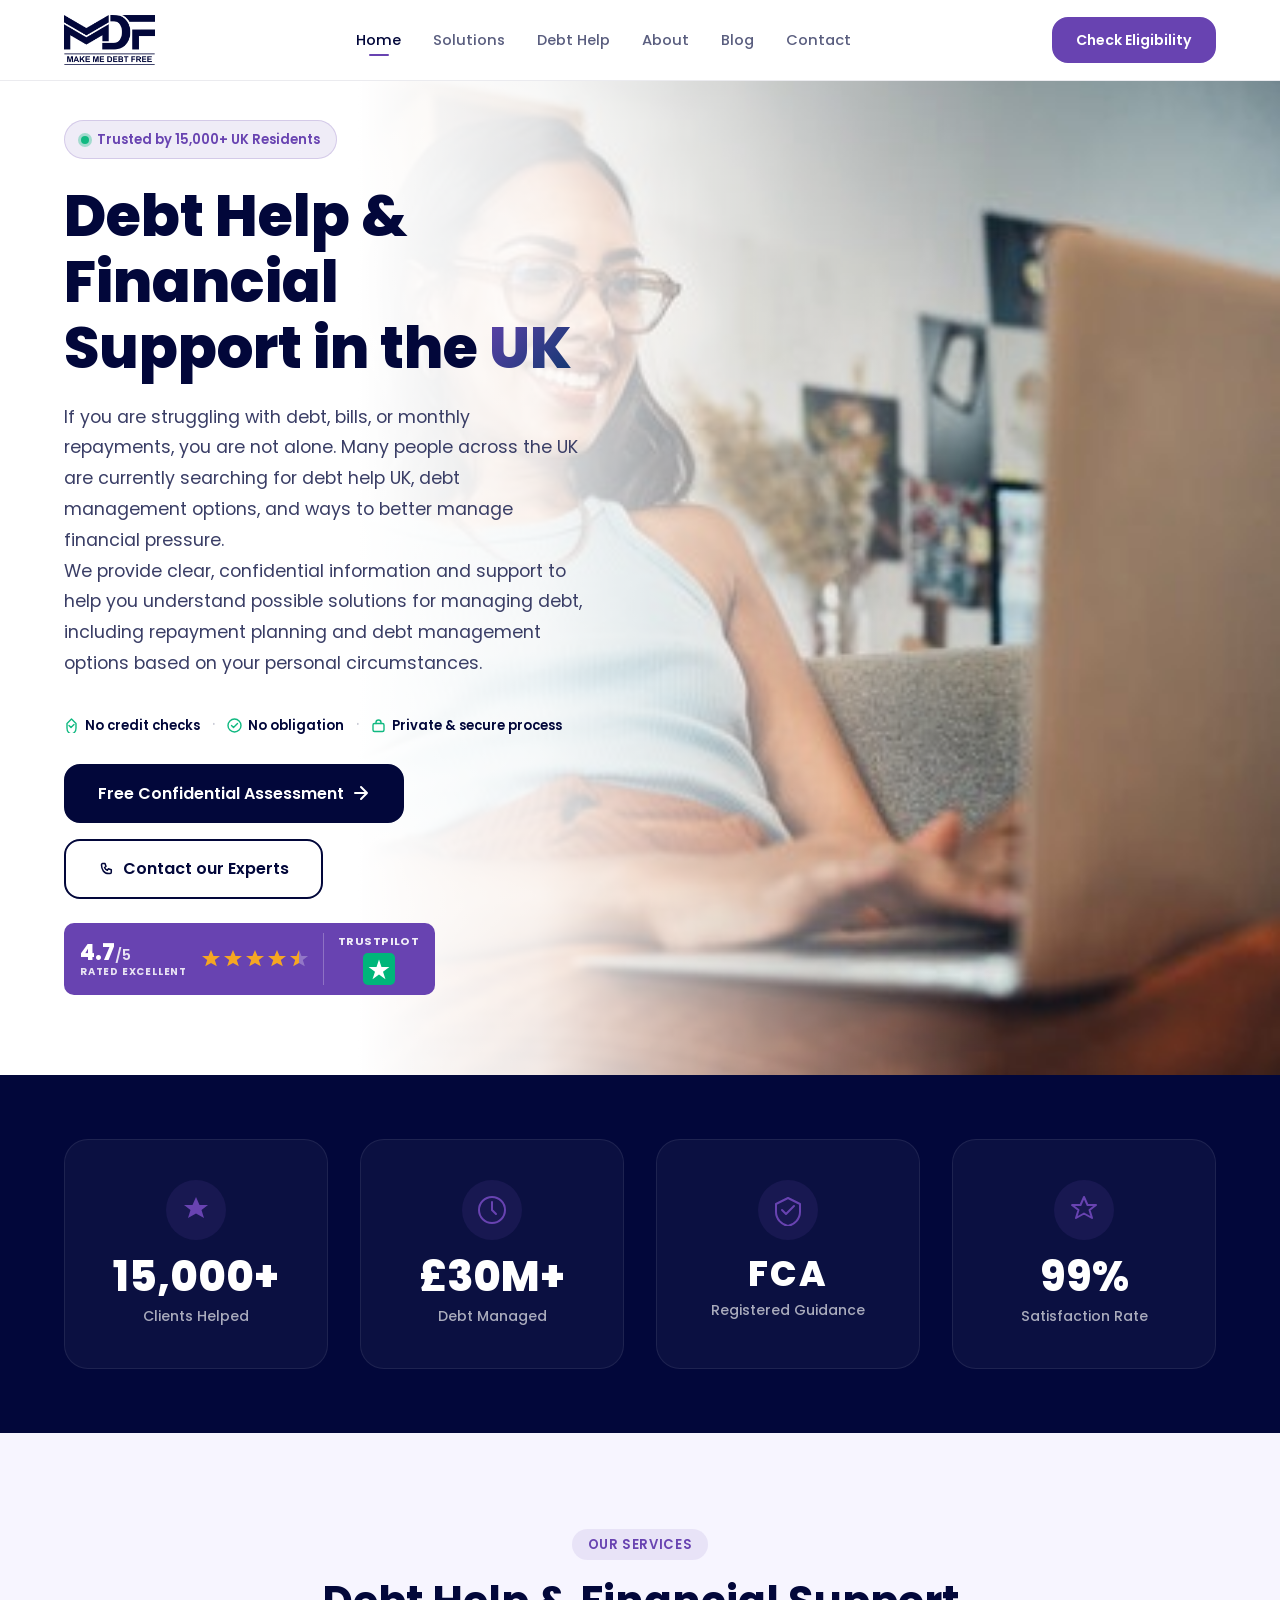
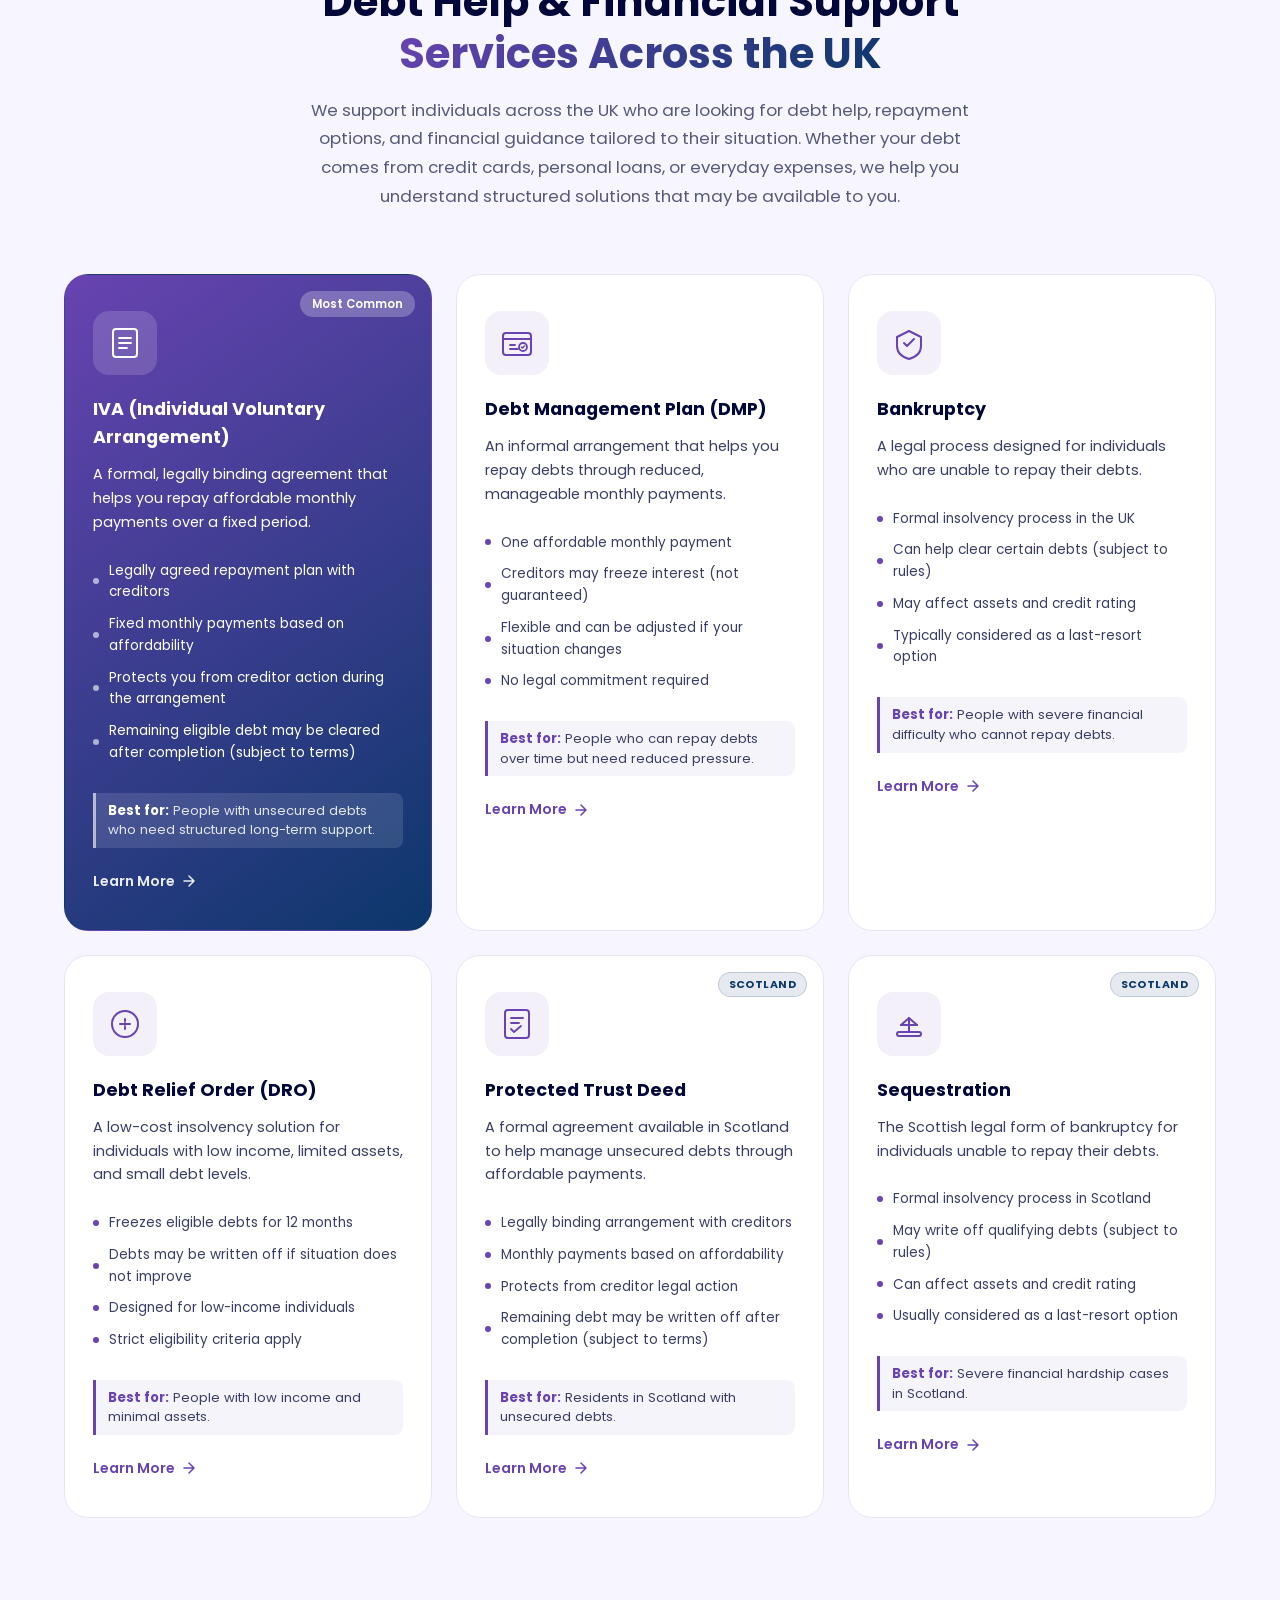
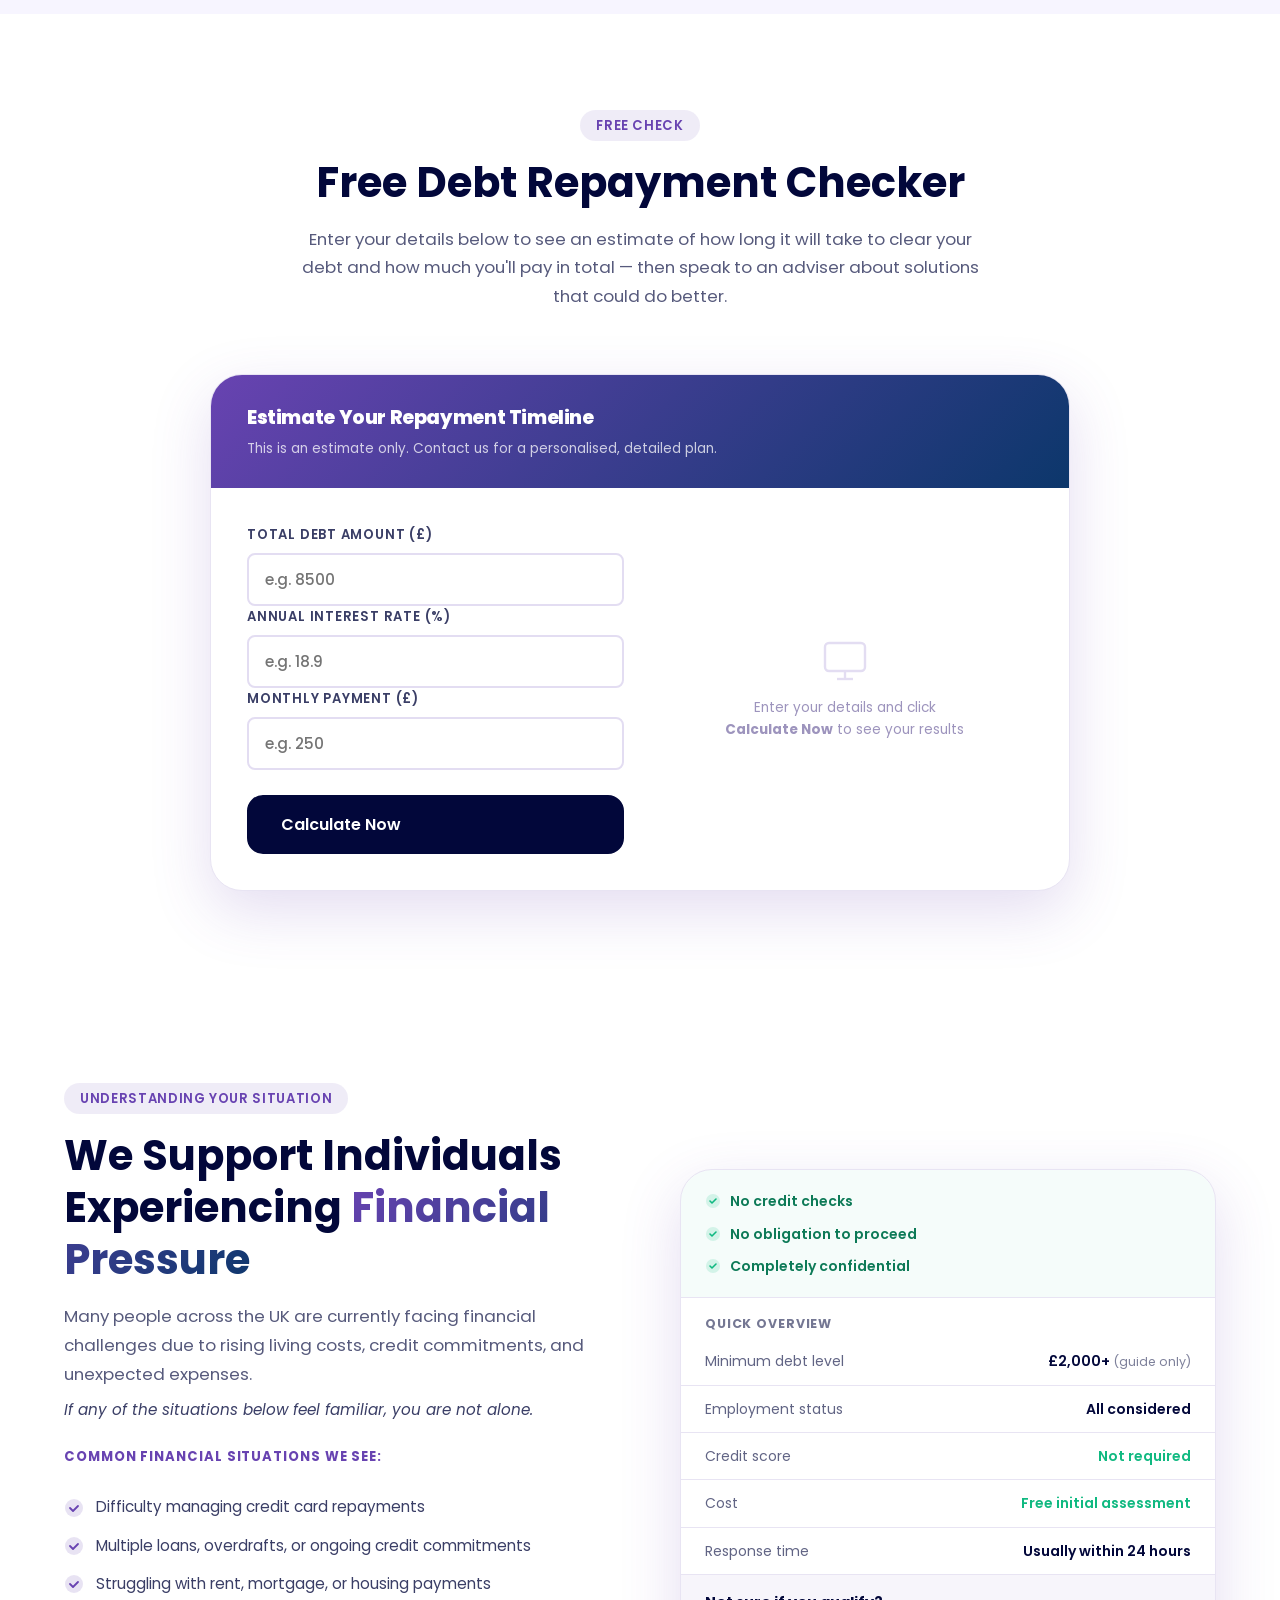
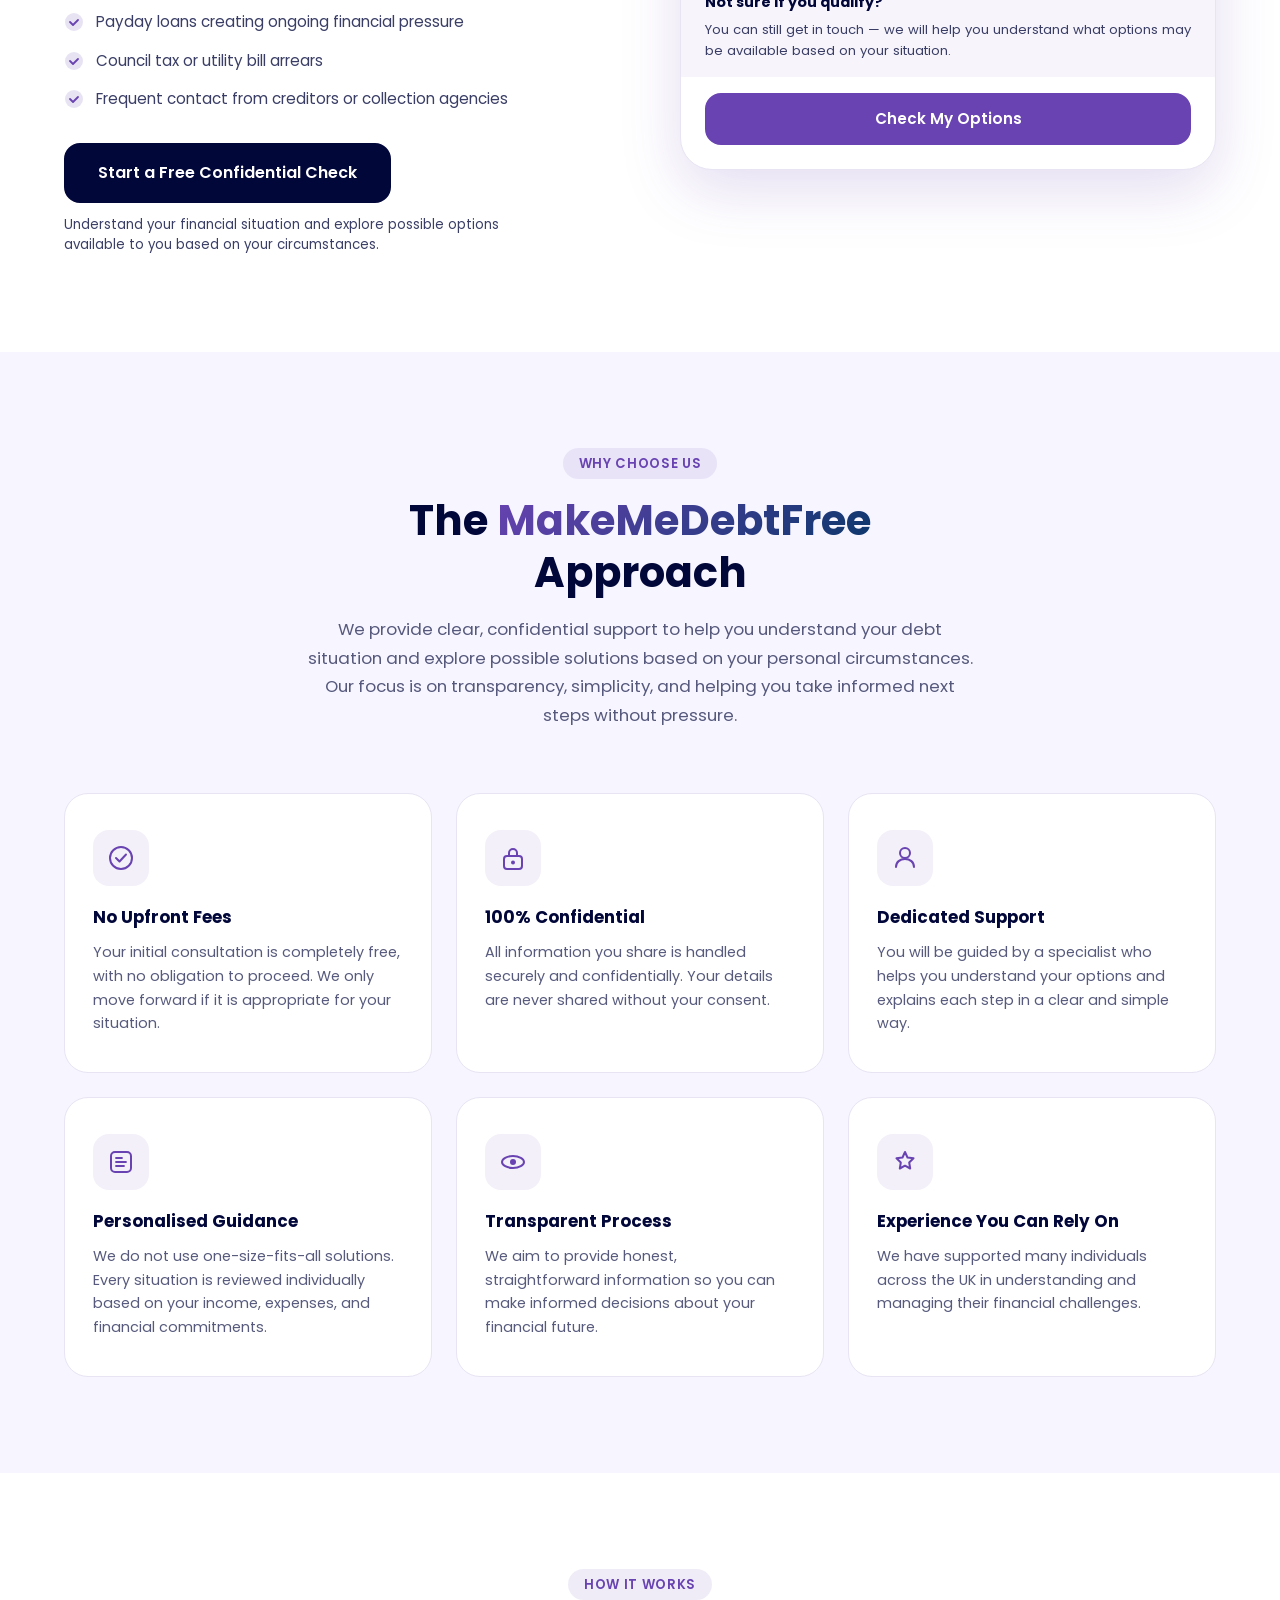
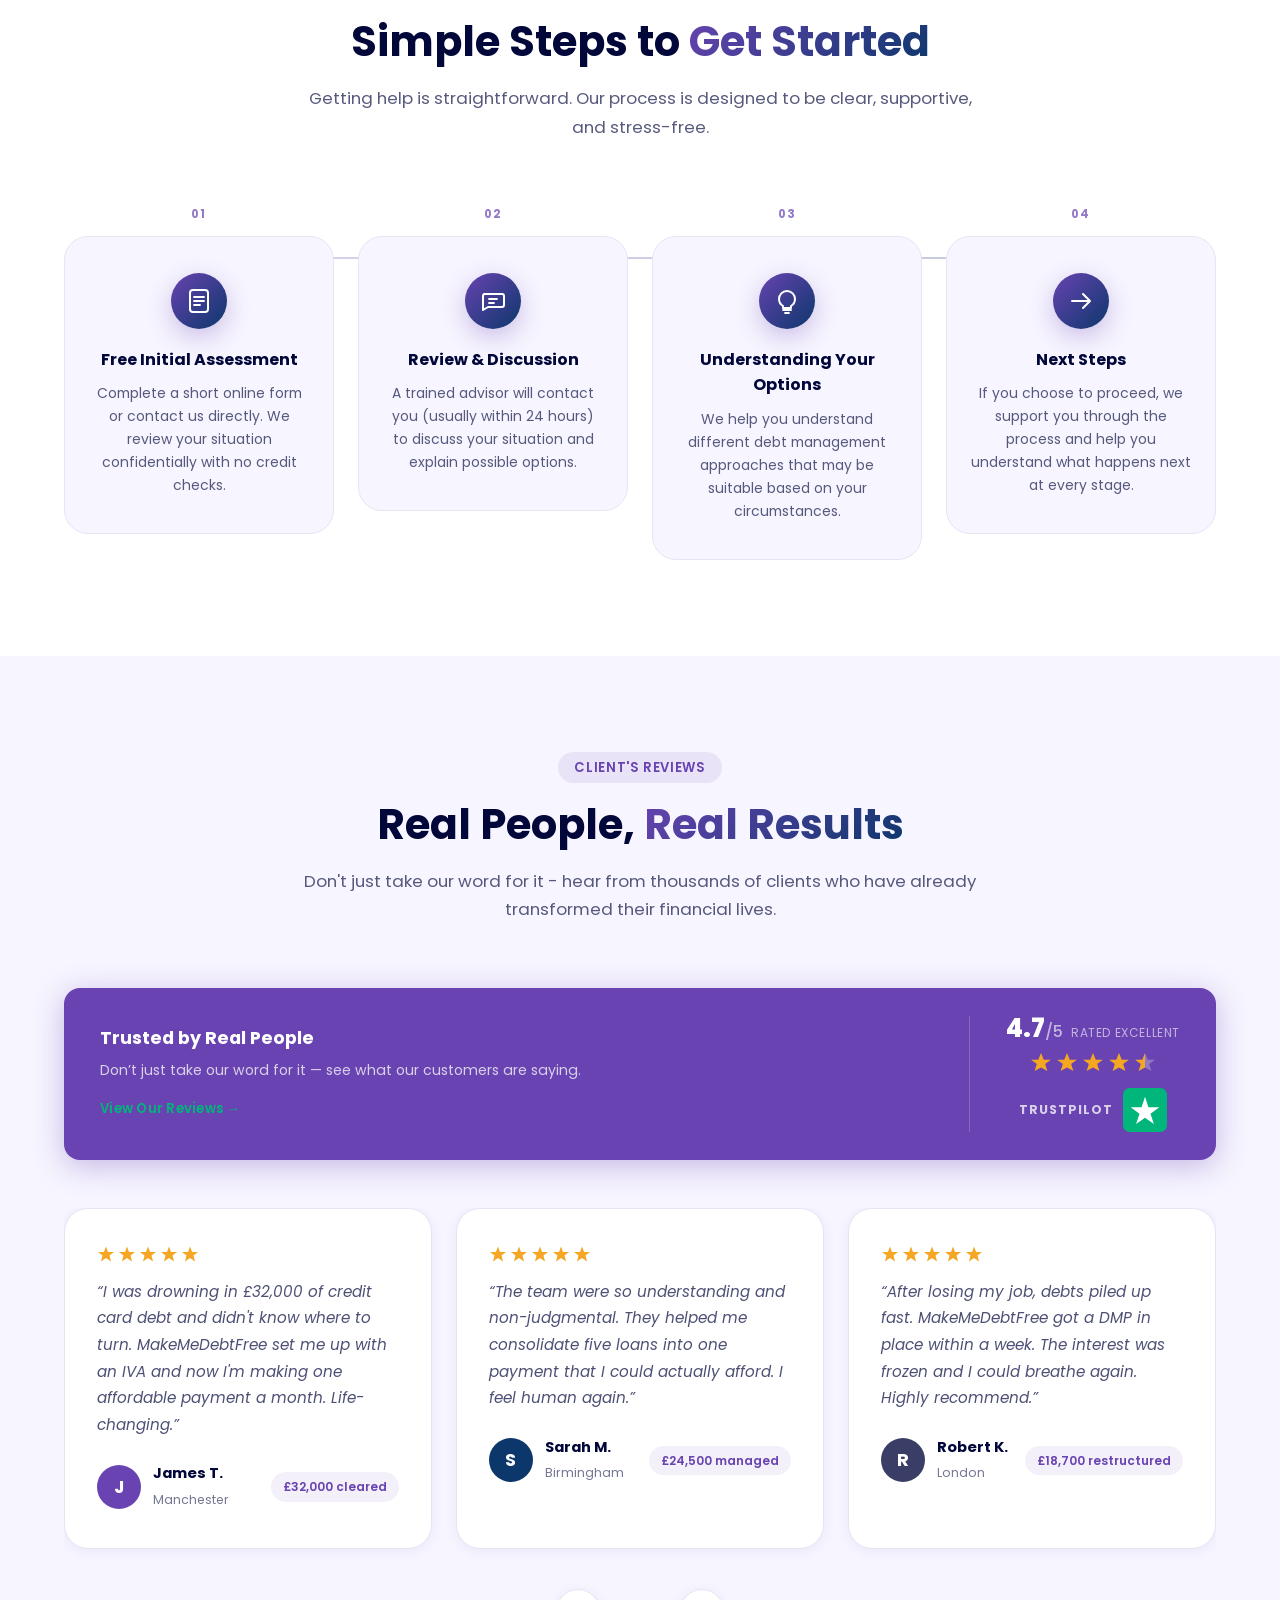
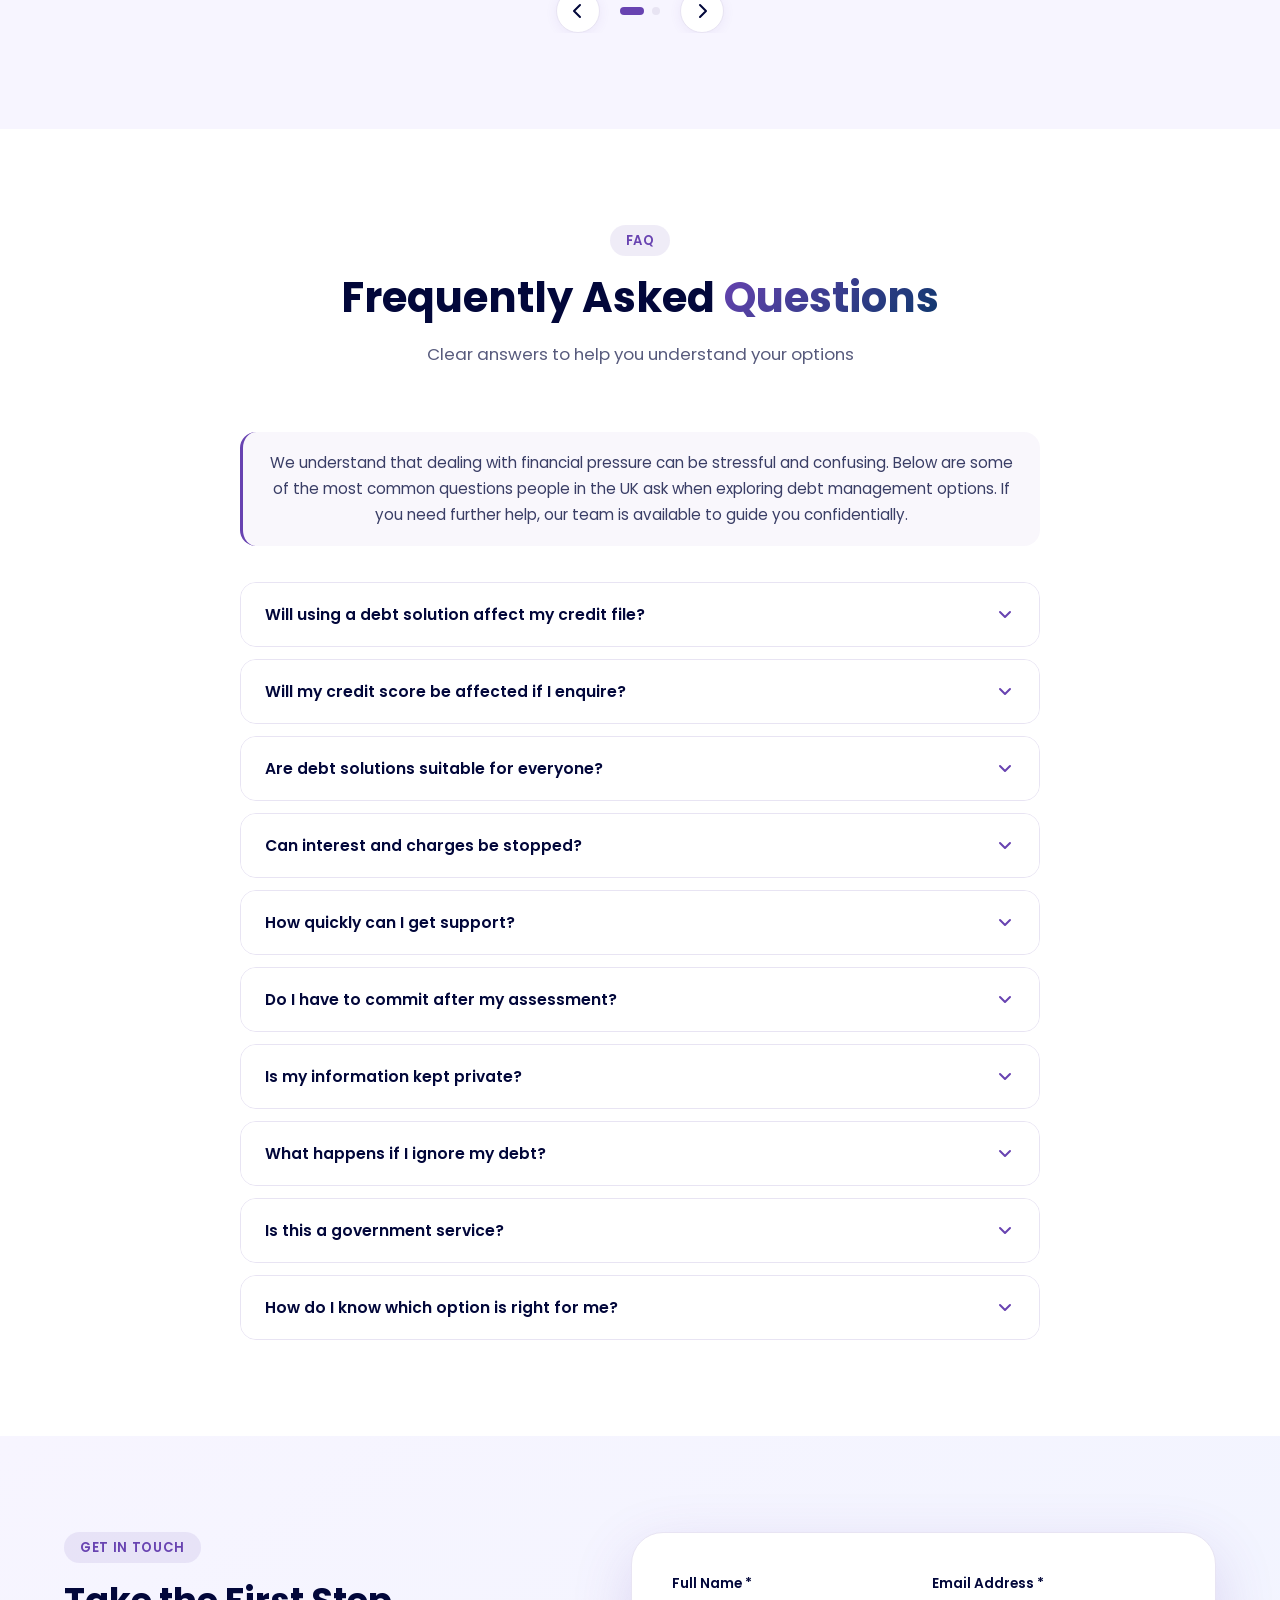
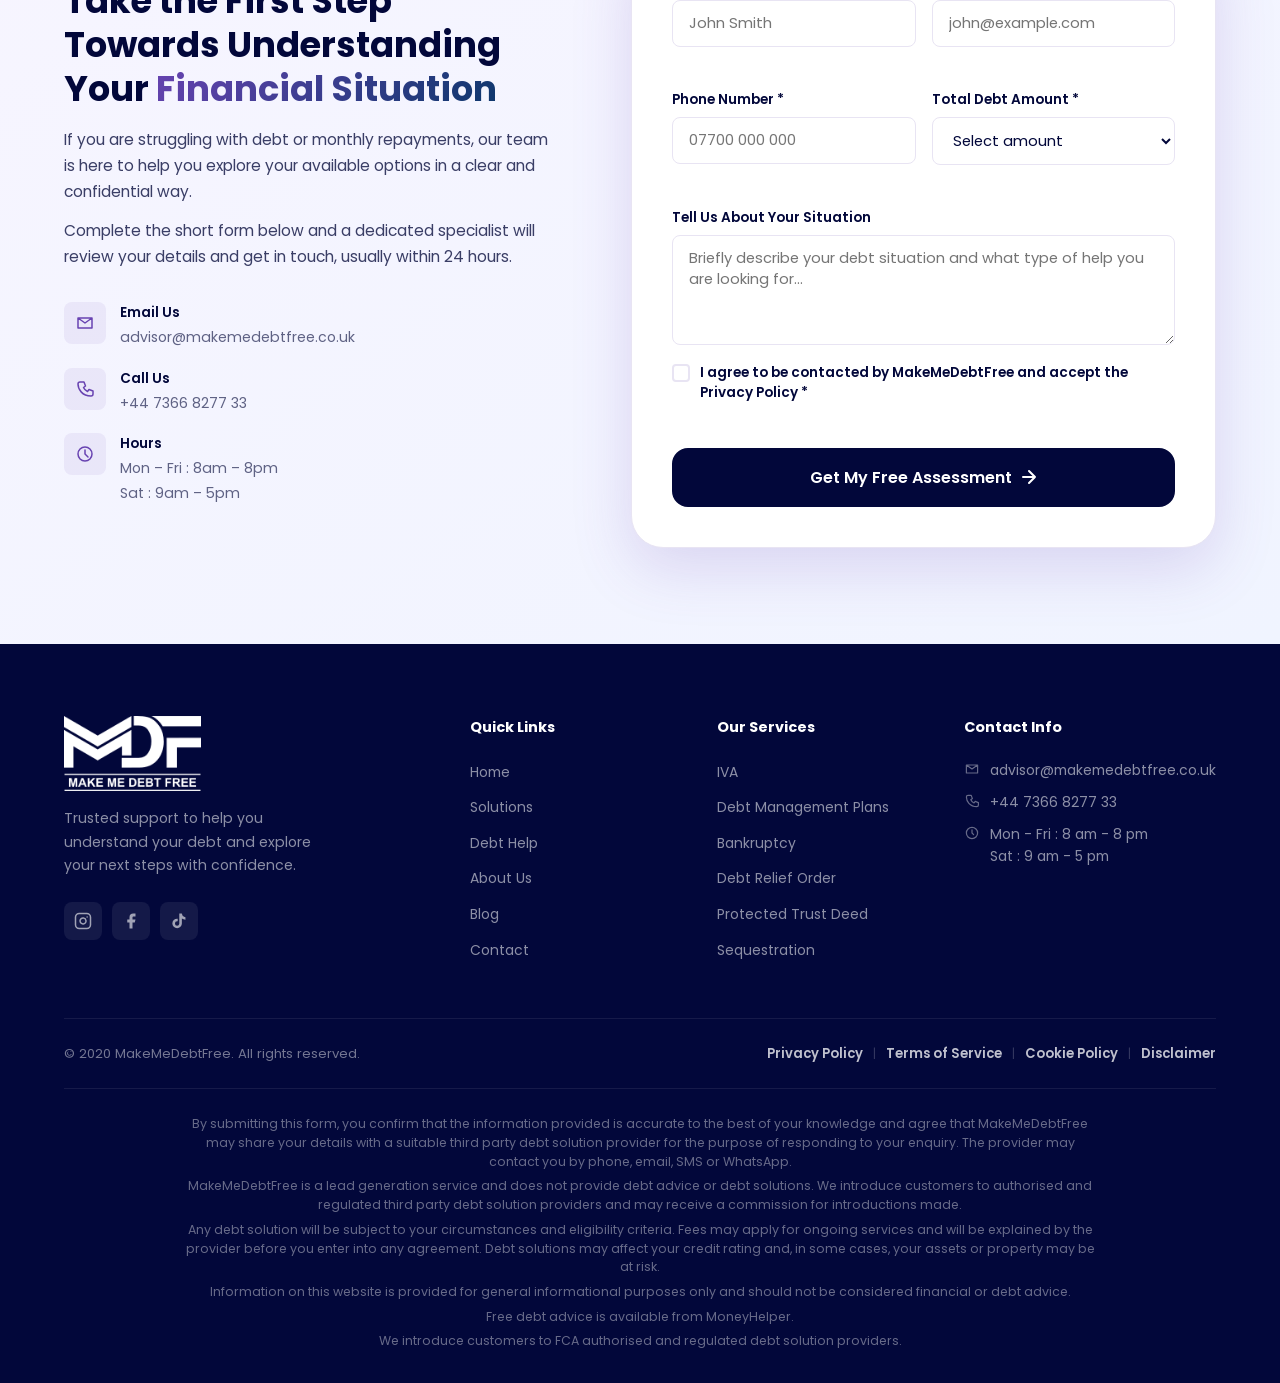
==== commit 44e6448d: "update code" ====
--- a/index.html
+++ b/index.html
@@ -1172,8 +1172,8 @@
       </div>
 
       <div class="footer-disclaimer">
-        <p>By submitting this form, you confirm that the information provided is accurate to the best of your knowledge and agree that Debt free path may share your details with a suitable third party debt solution provider for the purpose of responding to your enquiry. The provider may contact you by phone, email, SMS or WhatsApp.</p>
-        <p>Debt free path is a lead generation service and does not provide debt advice or debt solutions. We introduce customers to authorised and regulated third party debt solution providers and may receive a commission for introductions made.</p>
+        <p>By submitting this form, you confirm that the information provided is accurate to the best of your knowledge and agree that MakeMeDebtFree may share your details with a suitable third party debt solution provider for the purpose of responding to your enquiry. The provider may contact you by phone, email, SMS or WhatsApp.</p>
+        <p>MakeMeDebtFree is a lead generation service and does not provide debt advice or debt solutions. We introduce customers to authorised and regulated third party debt solution providers and may receive a commission for introductions made.</p>
         <p>Any debt solution will be subject to your circumstances and eligibility criteria. Fees may apply for ongoing services and will be explained by the provider before you enter into any agreement. Debt solutions may affect your credit rating and, in some cases, your assets or property may be at risk.</p>
         <p>Information on this website is provided for general informational purposes only and should not be considered financial or debt advice.</p>
         <p>Free debt advice is available from MoneyHelper.</p>
